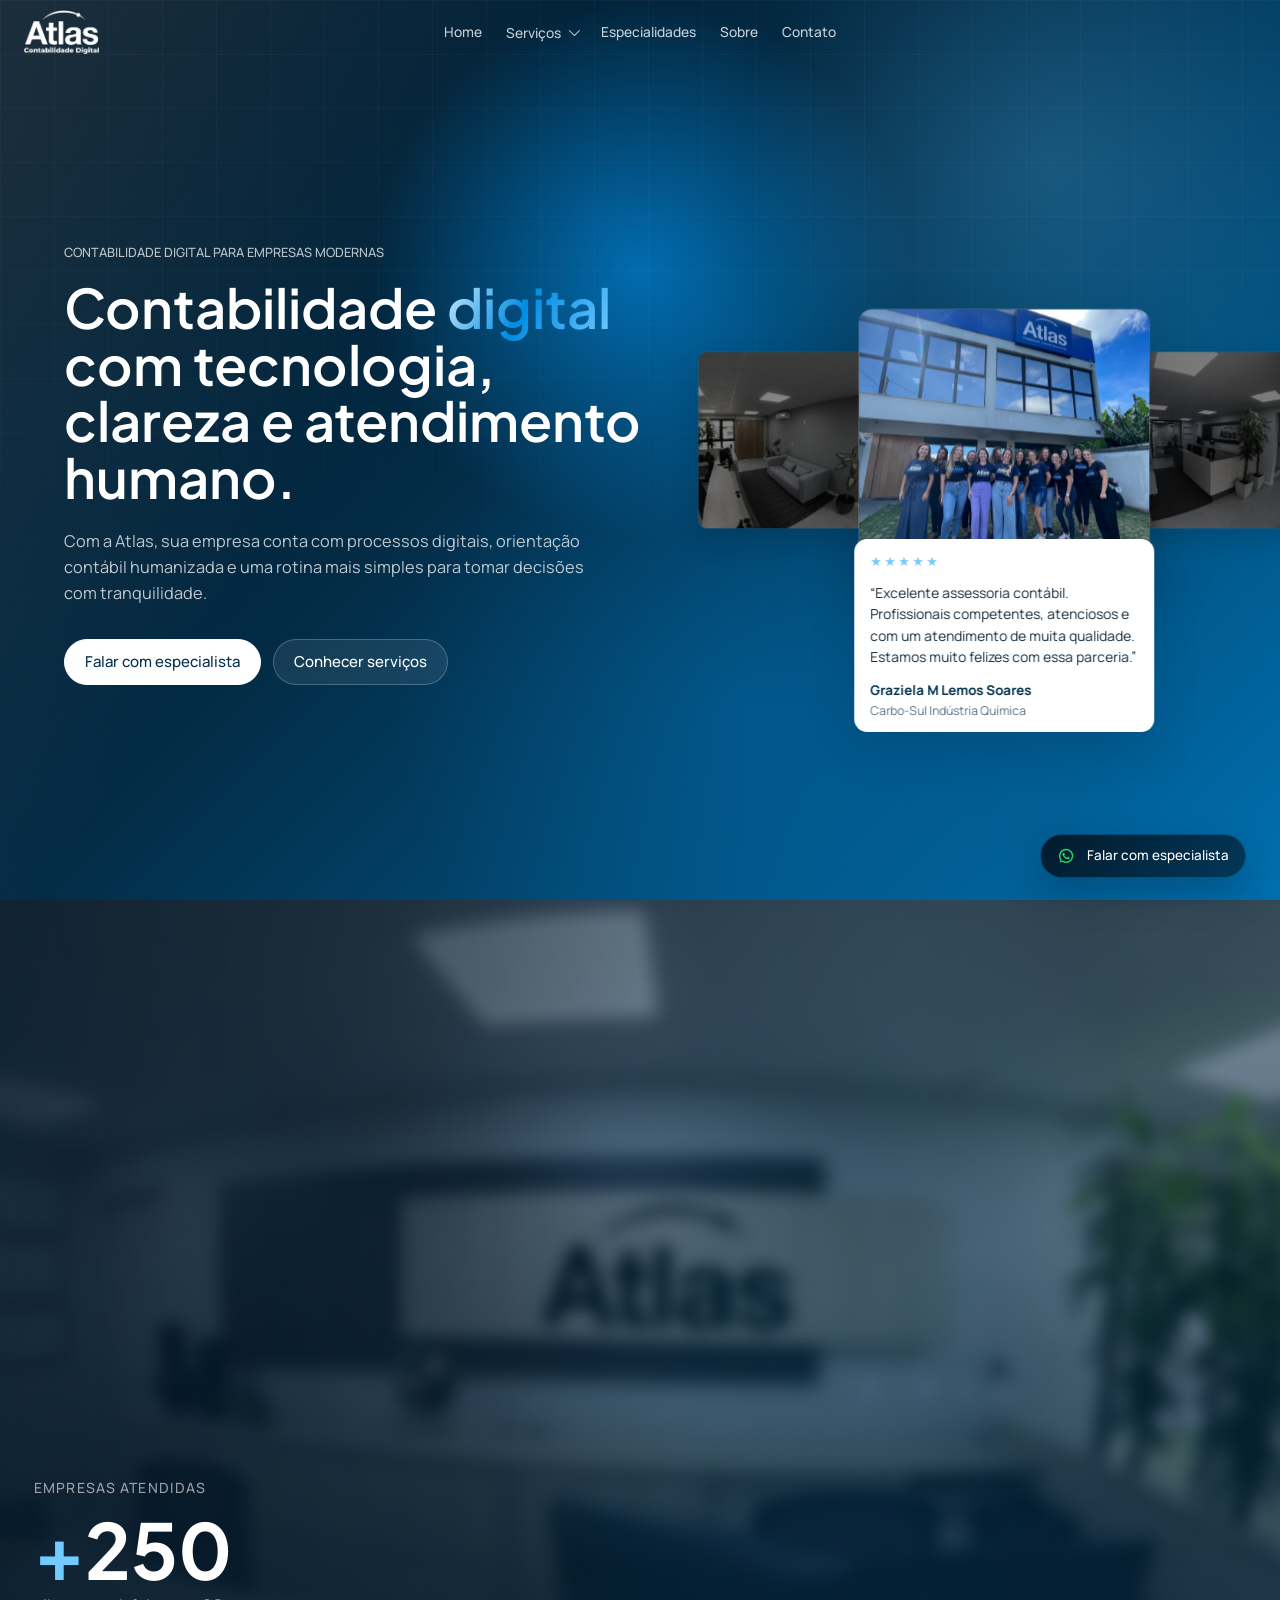
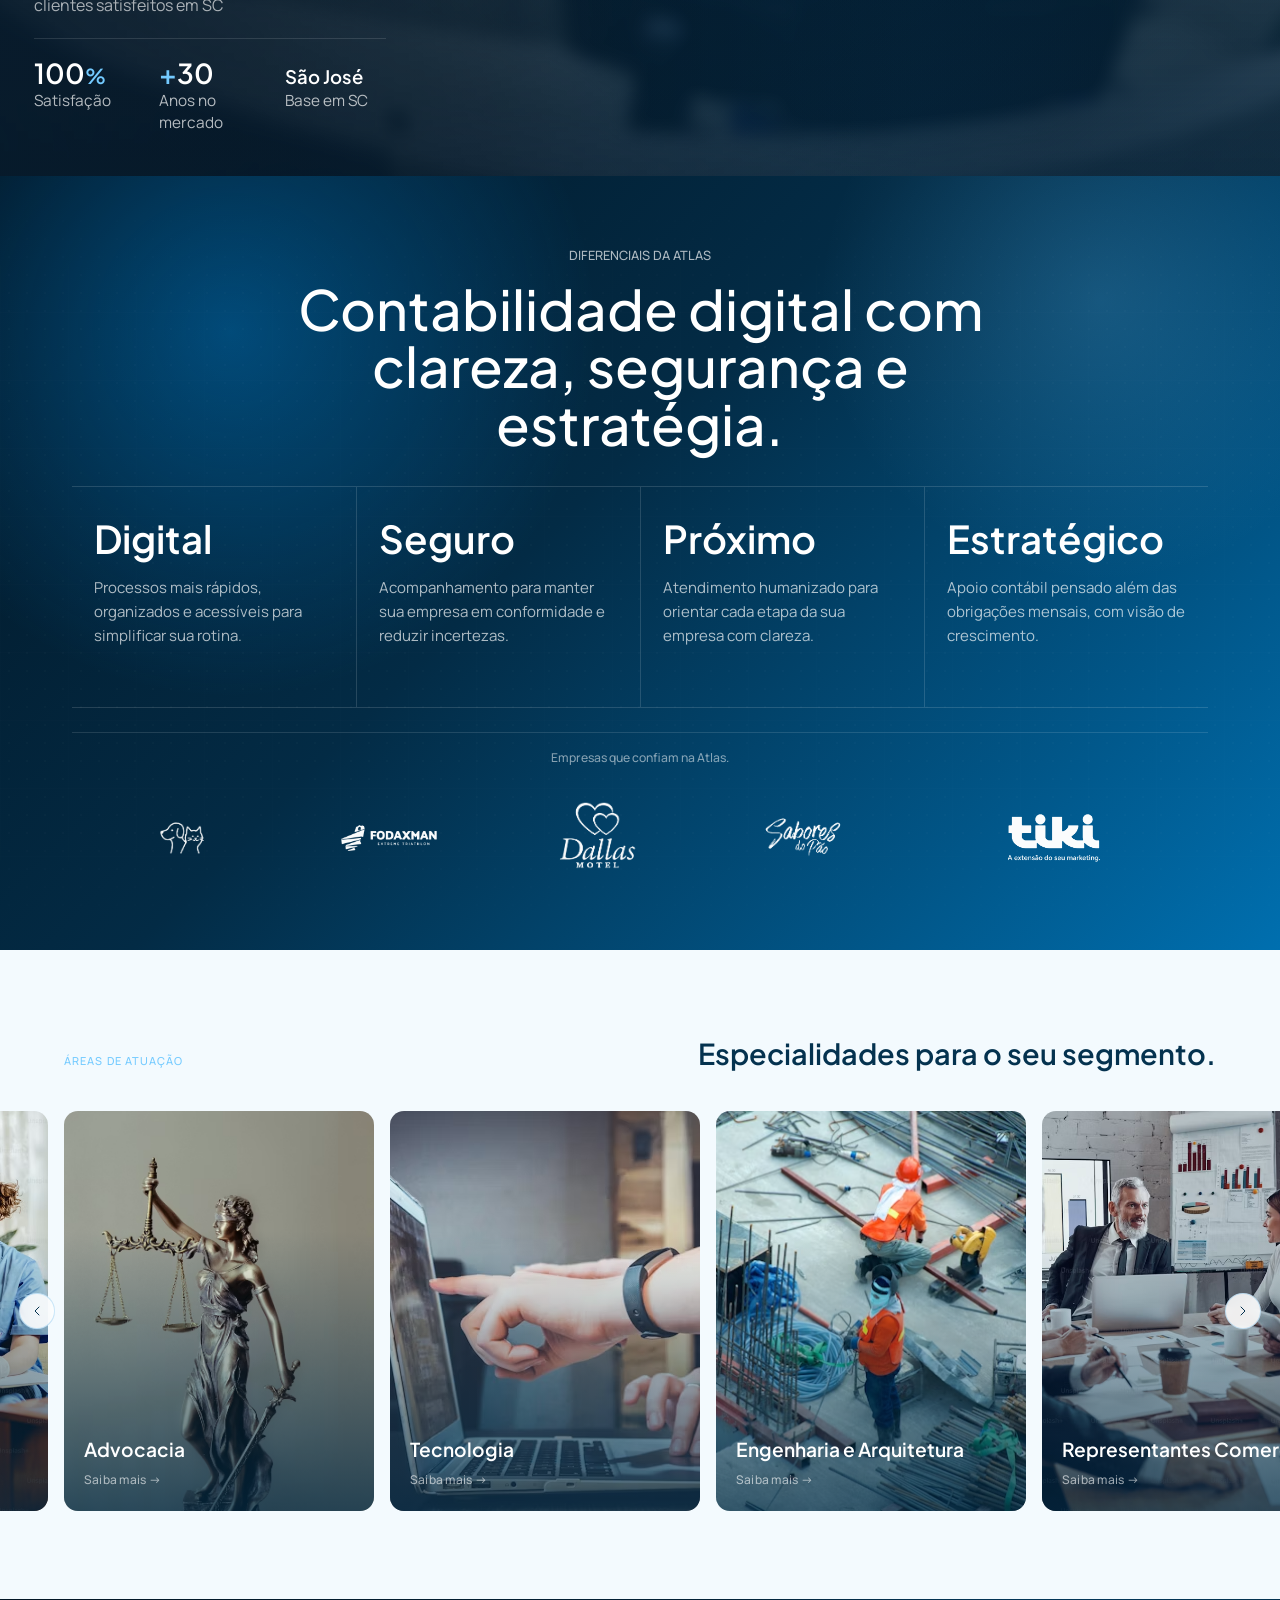
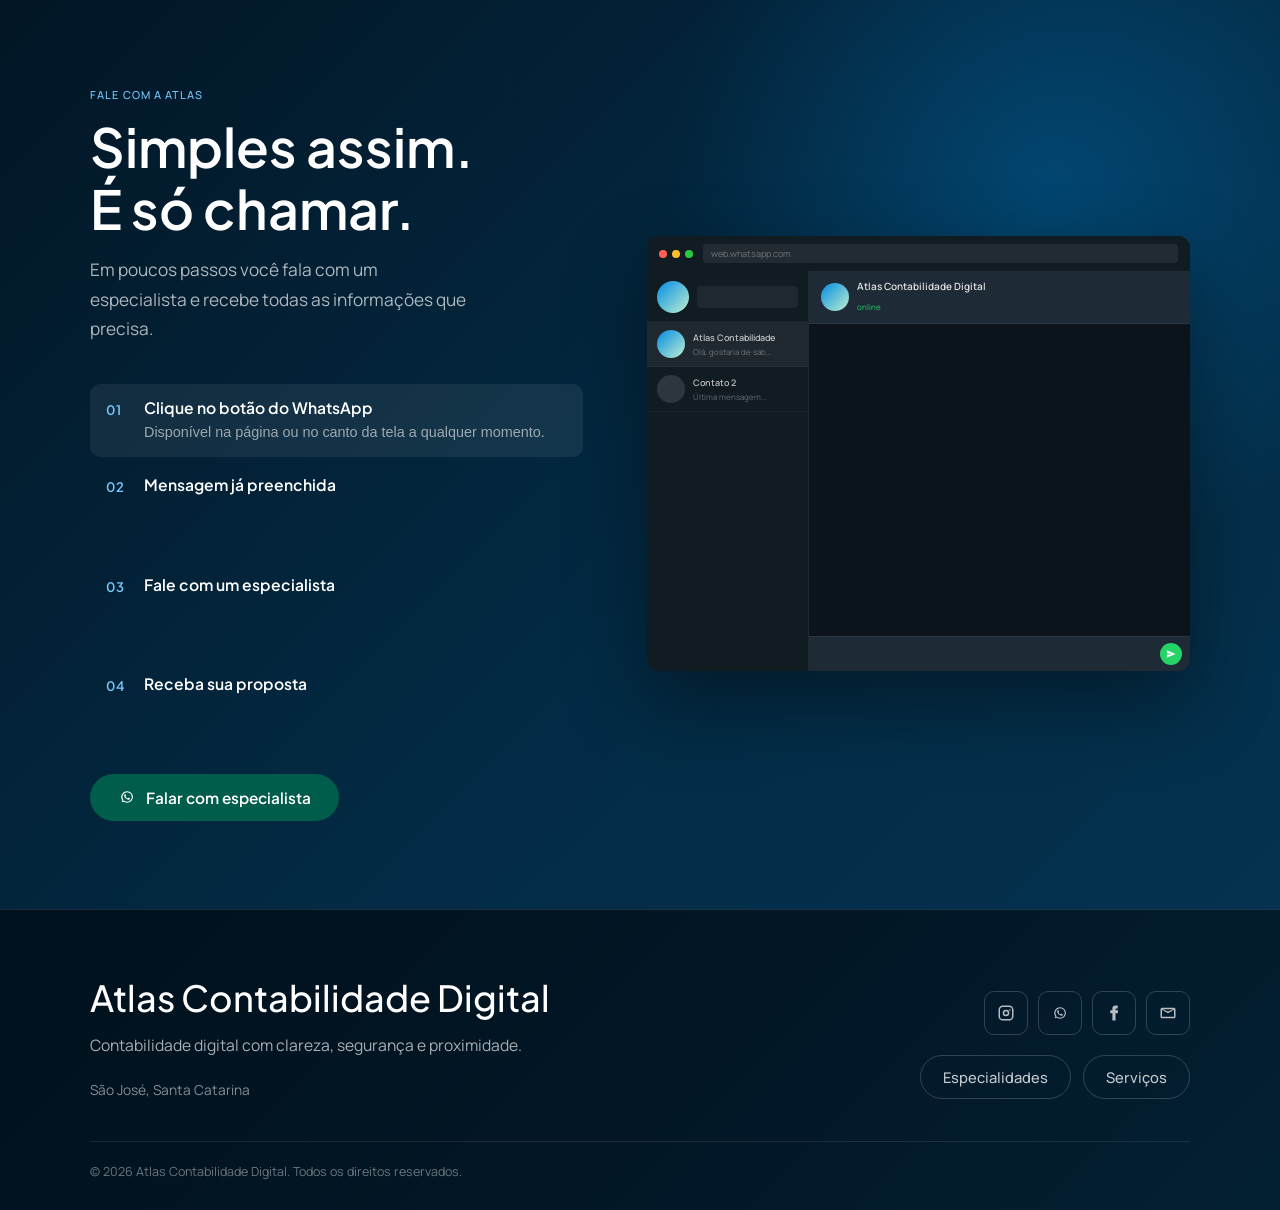
==== index.html @ 05ada803 "imagems de sessão institucional ajustadas de posição e acertando imagens de sessão especialidades" ====
<!DOCTYPE html>
<html lang="pt-BR">
<head>
  <meta charset="UTF-8">
  <meta name="viewport" content="width=device-width, initial-scale=1.0">
  <title>Atlas Contabilidade Digital</title>
  <link rel="preconnect" href="https://fonts.googleapis.com">
  <link rel="preconnect" href="https://fonts.gstatic.com" crossorigin>
  <link href="https://fonts.googleapis.com/css2?family=Manrope:wght@400;500&family=Plus+Jakarta+Sans:wght@500;600&display=swap" rel="stylesheet">
  <link rel="stylesheet" href="css/style.css">
</head>
<body class="is-loading">
  <div class="page-loader" aria-hidden="true">
    <img src="assets/logo/logo_atlas.png" alt="">
  </div>

  <header class="site-header">
    <a class="site-header__brand" href="index.html" aria-label="Atlas Contabilidade Digital - pagina inicial">
      <img src="assets/logo/logo_atlas.png" alt="Logo da Atlas Contabilidade Digital">
    </a>

    <button class="site-header__toggle" type="button" aria-label="Abrir menu" aria-expanded="false" aria-controls="main-navigation">
      <span></span>
      <span></span>
      <span></span>
    </button>

    <nav class="site-header__nav" id="main-navigation" aria-label="Menu principal">
      <a href="index.html">Home</a>

      <div class="site-header__dropdown">
        <button class="site-header__dropdown-button" type="button" aria-expanded="false" aria-controls="services-menu">
          Servi&ccedil;os
        </button>

        <div class="site-header__dropdown-menu" id="services-menu">
          <a href="servico-contabil-fiscal.html">Cont&aacute;bil e Fiscal</a>
          <a href="servico-gestao-pessoal.html">Gest&atilde;o Pessoal</a>
          <a href="servico-planejamento-tributario.html">Planejamento Tribut&aacute;rio</a>
          <a href="servico-abertura-empresa.html">Abertura de empresa</a>
          <a href="servico-migracao-contabilidade.html">Migra&ccedil;&atilde;o de contabilidade</a>
        </div>
      </div>

      <a href="#especialidades">Especialidades</a>
      <a href="sobre.html">Sobre</a>
      <a href="#contato">Contato</a>
    </nav>

    <div class="site-header__social">
      <a href="https://www.instagram.com/atlascontabilidade/" target="_blank" rel="noopener" aria-label="Instagram da Atlas">
        <svg viewBox="0 0 24 24" fill="none" stroke="currentColor" stroke-width="1.8" stroke-linecap="round" stroke-linejoin="round">
          <rect x="2" y="2" width="20" height="20" rx="5" ry="5"/>
          <circle cx="12" cy="12" r="4"/>
          <circle cx="17.5" cy="6.5" r="0.8" fill="currentColor" stroke="none"/>
        </svg>
      </a>
      <a href="https://www.facebook.com/contabilidadeatlas/?locale=pt_BR" target="_blank" rel="noopener" aria-label="Facebook da Atlas">
        <svg viewBox="0 0 24 24" fill="currentColor" aria-hidden="true">
          <path d="M14.1 8.2V6.9c0-.7.5-.9.9-.9h2.1V2.4L14.2 2c-3.2 0-4.9 1.9-4.9 5.3v.9H6.2v3.9h3.1V22h4.1v-9.9h3.3l.5-3.9h-3.8Z"/>
        </svg>
      </a>
      <a href="https://api.whatsapp.com/send/?phone=5548984040777&text&type=phone_number&app_absent=0" target="_blank" rel="noopener" aria-label="WhatsApp da Atlas">
        <svg viewBox="0 0 24 24" fill="currentColor">
          <path d="M12.04 4.2a7.72 7.72 0 0 0-6.55 11.8l.2.31-.72 2.66 2.72-.71.3.18a7.73 7.73 0 1 0 4.05-14.24Zm0 13.97a6.23 6.23 0 0 1-3.17-.86l-.44-.26-1.43.38.38-1.39-.29-.45a6.22 6.22 0 1 1 4.95 2.58Zm3.42-4.64c-.19-.1-1.1-.54-1.27-.6-.17-.07-.29-.1-.42.09-.12.19-.48.6-.59.72-.11.13-.22.14-.41.05-.19-.1-.8-.29-1.53-.93a5.7 5.7 0 0 1-1.06-1.32c-.11-.19-.01-.29.08-.39.08-.08.19-.22.28-.32.09-.11.12-.19.19-.32.06-.13.03-.24-.02-.34-.05-.09-.42-1-.57-1.38-.15-.36-.3-.31-.42-.32h-.35c-.13 0-.34.05-.51.24-.17.19-.67.65-.67 1.59s.69 1.84.78 1.97c.1.13 1.35 2.06 3.27 2.89.46.2.81.32 1.09.41.46.14.88.12 1.21.07.37-.05 1.1-.45 1.26-.88.15-.43.15-.8.11-.88-.05-.08-.17-.13-.36-.22Z"/>
        </svg>
      </a>
    </div>
  </header>

  <main>
    <section class="hero" aria-labelledby="hero-title">
      <div class="hero__background" aria-hidden="true"></div>

      <div class="hero__content">
        <p class="hero__eyebrow">Contabilidade digital para empresas modernas</p>

        <h1 class="hero__title" id="hero-title">
          Contabilidade   <span class="hero__title-highlight">digital</span> com tecnologia, clareza e atendimento humano.
        </h1>

        <p class="hero__text">
          Com a Atlas, sua empresa conta com processos digitais, orientação contábil humanizada e uma rotina mais simples para tomar decisões com tranquilidade.

        <div class="hero__actions" aria-label="Acoes principais">
          <a class="hero__button hero__button--primary" href="#contato">Falar com especialista</a>
          <a class="hero__button hero__button--secondary" href="servico-contabil-fiscal.html">Conhecer servi&ccedil;os</a>
        </div>
      </div>

      <div class="hero__media" aria-label="Avaliacoes de clientes">
        <div class="hero__carousel" data-hero-carousel>
          <div class="hero__slides">
            <img class="hero__slide is-active" src="assets/images/fachada/frente_atlas.JPG" alt="Ambiente corporativo moderno com mesas de trabalho">
            <img class="hero__slide" src="assets/images/recepcao/foto_fora.JPG" alt="Equipe em reuniao profissional analisando informacoes">
            <img class="hero__slide" src="assets/images/recepcao/foto_frente.JPG" alt="Profissionais conversando em ambiente de escritorio">
            <img class="hero__slide" src="assets/images/recepcao/foto_lado.JPG" alt="Equipe reunida em mesa de planejamento empresarial">
            <img class="hero__slide" src="assets/images/recepcao/foto_sofa.JPG" alt="Profissionais em conversa de consultoria no escritorio">
          </div>

          <article class="hero__review is-active" aria-live="polite">
            <div class="hero__review-rating" aria-label="Avaliacao cinco estrelas">★★★★★</div>
            <p>“Excelente assessoria contábil. Profissionais competentes, atenciosos e com um atendimento de muita qualidade. Estamos muito felizes com essa parceria.”</p>
            <strong>Graziela M Lemos Soares</strong>
            <span>Carbo-Sul Indústria Química</span>
          </article>

          <article class="hero__review" aria-live="polite">
            <div class="hero__review-rating" aria-label="Avaliacao cinco estrelas">★★★★★</div>
            <p>“É uma satisfação falar da Atlas. Uma equipe admirável, com excelente estrutura, atendimento profissional e um ambiente preparado para grandes negócios.”</p>
            <strong>Gustavo Silvino</strong>
            <span>Consultoria empresarial</span>
          </article>

          <article class="hero__review" aria-live="polite">
            <div class="hero__review-rating" aria-label="Avaliacao cinco estrelas">★★★★★</div>
            <p>“Trabalhamos alguns anos já com a Atlas, uma empresa muito competente, responsável, atendentes atenciosos e conhecedores do assunto.”</p>
            <strong>Fábio Jr. Bett</strong>
            <span>Neg&oacute;cio digital</span>
          </article>

          <article class="hero__review" aria-live="polite">
            <div class="hero__review-rating" aria-label="Avaliacao cinco estrelas">★★★★★</div>
            <p>“O ambiente o atendimento e o carinho com que sou recebida faz a diferença. O serviço oferecido de qualidade com precisão, competência e clareza faz da Atlas uma referência de mercado.”</p>
            <strong>Suzani de Faria</strong>
            <span>Com&eacute;rcio local</span>
          </article>

          <article class="hero__review" aria-live="polite">
            <div class="hero__review-rating" aria-label="Avaliacao cinco estrelas">★★★★★</div>
            <p>“Adoro a Atlas, trabalhamos com eles há alguns anos e só tenho elogios. Atenciosos, competentes e super digitalizados, chega de tanto papel!”</p>
            <strong>Marcia Hendges</strong>
            <span>Empresa em crescimento</span>
          </article>
        </div>
      </div>
    </section>

    <section class="institutional-section" id="sobre" aria-labelledby="institutional-title" data-institutional-slider>
      <div class="institutional-section__background" aria-hidden="true">
        <img class="institutional-section__slide is-active" src="assets/images/recepcao/foto_frente.JPG" alt="">
        <img class="institutional-section__slide" src="assets/images/equipe/daniel_setorpessoal.JPG" alt="">
        <img class="institutional-section__slide" src="assets/images/equipe/laura_victor_daniel.JPG" alt="">
        <img class="institutional-section__slide" src="assets/images/equipe/mariaemili_daniel.JPG" alt="">
      </div>
      <div class="institutional-section__overlay" aria-hidden="true"></div>

      <div class="institutional-section__layout">
        <div class="institutional-section__stats">
          <p class="institutional-section__stats-label">Empresas atendidas</p>
          <p class="institutional-section__stats-big"><span class="institutional-section__stat-accent">+</span>250</p>
          <p class="institutional-section__stats-sub">clientes satisfeitos em SC</p>
          <div class="institutional-section__stats-divider"></div>
          <div class="institutional-section__stats-row">
            <div class="institutional-section__stat-mini">
              <p class="institutional-section__stat-mini-num">100<span class="institutional-section__stat-accent-sm">%</span></p>
              <p class="institutional-section__stat-mini-desc">Satisfa&ccedil;&atilde;o</p>
            </div>
            <div class="institutional-section__stat-mini">
              <p class="institutional-section__stat-mini-num"><span class="institutional-section__stat-accent">+</span>30</p>
              <p class="institutional-section__stat-mini-desc">Anos no mercado</p>
            </div>
            <div class="institutional-section__stat-mini">
              <p class="institutional-section__stat-mini-num institutional-section__stat-mini-num--sm">S&atilde;o Jos&eacute;</p>
              <p class="institutional-section__stat-mini-desc">Base em SC</p>
            </div>
          </div>
        </div>

        <div class="institutional-section__content" aria-live="polite">
          <div class="institutional-section__text-slide is-active" data-institutional-text>
            <p>Contabilidade digital com vis&atilde;o estrat&eacute;gica.</p>
          </div>

          <div class="institutional-section__text-slide" data-institutional-text aria-hidden="true">
            <p>Tecnologia com atendimento humano.</p>
          </div>

          <div class="institutional-section__text-slide" data-institutional-text aria-hidden="true">
            <p>Orienta&ccedil;&atilde;o pr&oacute;xima em cada etapa.</p>
          </div>

          <div class="institutional-section__text-slide" data-institutional-text aria-hidden="true">
            <p>Clareza para sua empresa crescer.</p>
          </div>
        </div>
      </div>

      <div class="institutional-section__controls" aria-label="Controles das imagens institucionais">
        <span class="institutional-section__counter" aria-live="polite">
          <span data-institutional-current>01</span> / <span data-institutional-total>04</span>
        </span>

        <div class="institutional-section__arrows">
          <button class="institutional-section__control" type="button" aria-label="Imagem institucional anterior" data-institutional-prev>
            &larr;
          </button>

          <button class="institutional-section__control" type="button" aria-label="Pr&oacute;xima imagem institucional" data-institutional-next>
            &rarr;
          </button>
        </div>
      </div>
    </section>

    <section class="differentials-section" id="diferenciais" aria-labelledby="differentials-title">
      <div class="differentials-section__header">
        <p class="differentials-section__eyebrow">Diferenciais da Atlas</p>

        <h2 class="differentials-section__title" id="differentials-title">
          Contabilidade digital com clareza, segurança e estratégia.
        </h2>
      </div>

      <div class="differentials-section__grid">
        <article class="differential-card">
          <strong class="differential-card__word">Digital</strong>
          <p>Processos mais rápidos, organizados e acessíveis para simplificar sua rotina.</p>
        </article>

        <article class="differential-card">
          <strong class="differential-card__word">Seguro</strong>
          <p>Acompanhamento para manter sua empresa em conformidade e reduzir incertezas.</p>
        </article>

        <article class="differential-card">
          <strong class="differential-card__word">Próximo</strong>
          <p>Atendimento humanizado para orientar cada etapa da sua empresa com clareza.</p>
        </article>

        <article class="differential-card">
          <strong class="differential-card__word">Estratégico</strong>
          <p>Apoio contábil pensado além das obrigações mensais, com visão de crescimento.</p>
        </article>
      </div>

      <div class="differentials-marquee" aria-labelledby="differentials-marquee-title">
        <p class="differentials-marquee__title" id="differentials-marquee-title">
          Empresas que confiam na Atlas.
        </p>

        <div class="differentials-marquee__track" aria-label="Logos de empresas atendidas pela Atlas">
          <span class="differentials-marquee__group">
            <img src="assets/empresas/distrital_logo.png" alt="Logo da Distrital">
            <img src="assets/empresas/fodaxman_logo.png" alt="Logo da Fodaxman">
            <img src="assets/empresas/motel_dallas_logo.png" alt="Logo do Motel Dallas">
            <img src="assets/empresas/saboresdopao_logo.png" alt="Logo da Sabores do Pão">
            <img src="assets/empresas/tiki_web_logo.png" alt="Logo da Tiki Web">
          </span>

          <span class="differentials-marquee__group" aria-hidden="true">
            <img src="assets/empresas/distrital_logo.png" alt="">
            <img src="assets/empresas/fodaxman_logo.png" alt="">
            <img src="assets/empresas/motel_dallas_logo.png" alt="">
            <img src="assets/empresas/saboresdopao_logo.png" alt="">
            <img src="assets/empresas/tiki_web_logo.png" alt="">
          </span>
        </div>
      </div>
    </section>

    <section class="specialties-section" id="especialidades" aria-labelledby="specialties-title">
      <div class="specialties-section__header">
        <p class="specialties-section__eyebrow">Áreas de atuação</p>
        <h2 class="specialties-section__title" id="specialties-title">
          Especialidades para o seu segmento.
        </h2>
      </div>

      <div class="specialties-section__stage" aria-label="Carrossel de especialidades">
        <div class="specialties-section__track" data-specialties-track>

          <article class="specialty-card">
            <a class="specialty-card__anchor" href="especialidade-advocacia.html">
            <img class="specialty-card__image" src="assets/especialidades/advocacia/advocacia.png" alt="Advocacia">
            <div class="specialty-card__overlay"></div>
            <div class="specialty-card__body">
              <h3 class="specialty-card__name">Advocacia</h3>
              <span class="specialty-card__link" aria-hidden="true">Saiba mais →</span>
            </div>
            </a>
          </article>

          <article class="specialty-card">
            <a class="specialty-card__anchor" href="especialidade-tecnologia.html">
            <img class="specialty-card__image" src="assets/especialidades/tecnologia/tecnologia.png" alt="Tecnologia">
            <div class="specialty-card__overlay"></div>
            <div class="specialty-card__body">
              <h3 class="specialty-card__name">Tecnologia</h3>
              <span class="specialty-card__link" aria-hidden="true">Saiba mais →</span>
            </div>
            </a>
          </article>

          <article class="specialty-card">
            <a class="specialty-card__anchor" href="especialidade-engenharia-arquitetura.html">
            <img class="specialty-card__image" src="assets/especialidades/arquitetura/arquitetura.png" alt="Engenharia e Arquitetura">
            <div class="specialty-card__overlay"></div>
            <div class="specialty-card__body">
              <h3 class="specialty-card__name">Engenharia e Arquitetura</h3>
              <span class="specialty-card__link" aria-hidden="true">Saiba mais →</span>
            </div>
            </a>
          </article>

          <article class="specialty-card">
            <a class="specialty-card__anchor" href="especialidade-representantes-comerciais.html">
            <img class="specialty-card__image" src="assets/especialidades/representantes_comerciais/representantes_comerciais.png" alt="Representantes Comerciais">
            <div class="specialty-card__overlay"></div>
            <div class="specialty-card__body">
              <h3 class="specialty-card__name">Representantes Comerciais</h3>
              <span class="specialty-card__link" aria-hidden="true">Saiba mais →</span>
            </div>
            </a>
          </article>

          <article class="specialty-card">
            <a class="specialty-card__anchor" href="especialidade-corretor-imoveis.html">
            <img class="specialty-card__image" src="assets/especialidades/corretor_moveis/corretor-imoveis.png" alt="Corretor de imóveis">
            <div class="specialty-card__overlay"></div>
            <div class="specialty-card__body">
              <h3 class="specialty-card__name">Corretor de Imóveis</h3>
              <span class="specialty-card__link" aria-hidden="true">Saiba mais →</span>
            </div>
            </a>
          </article>

          <article class="specialty-card">
            <a class="specialty-card__anchor" href="especialidade-saude-bem-estar.html">
            <img class="specialty-card__image" src="assets/especialidades/saude/saude_bem-estar.png" alt="Saúde e bem-estar">
            <div class="specialty-card__overlay"></div>
            <div class="specialty-card__body">
              <h3 class="specialty-card__name">Saúde e Bem-estar</h3>
              <span class="specialty-card__link" aria-hidden="true">Saiba mais →</span>
            </div>
            </a>
          </article>

        </div>

        <div class="specialties-section__controls" aria-label="Controles do carrossel">
          <button class="specialties-section__arrow" type="button" aria-label="Especialidade anterior" data-specialties-prev>
            <svg viewBox="0 0 24 24" fill="none" stroke="currentColor" stroke-width="1.5" stroke-linecap="round" stroke-linejoin="round" aria-hidden="true">
              <path d="M15 18l-6-6 6-6"/>
            </svg>
          </button>
          <button class="specialties-section__arrow" type="button" aria-label="Próxima especialidade" data-specialties-next>
            <svg viewBox="0 0 24 24" fill="none" stroke="currentColor" stroke-width="1.5" stroke-linecap="round" stroke-linejoin="round" aria-hidden="true">
              <path d="M9 18l6-6-6-6"/>
            </svg>
          </button>
        </div>
      </div>
    </section>

    <section class="contact-section" id="contato" aria-labelledby="contact-title">
      <div class="contact-section__layout">

        <div class="contact-section__content">
          <p class="contact-section__eyebrow">Fale com a Atlas</p>
          <h2 class="contact-section__title" id="contact-title">
            Simples assim.<br>É só chamar.
          </h2>
          <p class="contact-section__description">
            Em poucos passos você fala com um especialista e recebe todas as informações que precisa.
          </p>

          <ol class="contact-steps" aria-label="Passos para entrar em contato">
            <li class="contact-step is-active" data-step="0">
              <button class="contact-step__button" type="button" aria-expanded="true">
                <span class="contact-step__number">01</span>
                <div class="contact-step__text">
                  <strong>Clique no botão do WhatsApp</strong>
                  <p>Disponível na página ou no canto da tela a qualquer momento.</p>
                </div>
              </button>
            </li>
            <li class="contact-step" data-step="1">
              <button class="contact-step__button" type="button" aria-expanded="false">
                <span class="contact-step__number">02</span>
                <div class="contact-step__text">
                  <strong>Mensagem já preenchida</strong>
                  <p>Você será direcionado ao WhatsApp com uma mensagem pronta para enviar.</p>
                </div>
              </button>
            </li>
            <li class="contact-step" data-step="2">
              <button class="contact-step__button" type="button" aria-expanded="false">
                <span class="contact-step__number">03</span>
                <div class="contact-step__text">
                  <strong>Fale com um especialista</strong>
                  <p>Nossa equipe responde rapidamente e orienta você sobre os próximos passos.</p>
                </div>
              </button>
            </li>
            <li class="contact-step" data-step="3">
              <button class="contact-step__button" type="button" aria-expanded="false">
                <span class="contact-step__number">04</span>
                <div class="contact-step__text">
                  <strong>Receba sua proposta</strong>
                  <p>Diagnóstico gratuito e proposta personalizada para o seu negócio.</p>
                </div>
              </button>
            </li>
          </ol>

          <a class="contact-section__cta" href="https://wa.me/5548999999999?text=Ol%C3%A1%2C%20gostaria%20de%20saber%20mais%20sobre%20os%20servi%C3%A7os%20da%20Atlas%20Contabilidade%20Digital." target="_blank" rel="noopener" aria-label="Falar com especialista no WhatsApp">
            <svg viewBox="0 0 24 24" fill="currentColor" aria-hidden="true">
              <path d="M12.04 4.2a7.72 7.72 0 0 0-6.55 11.8l.2.31-.72 2.66 2.72-.71.3.18a7.73 7.73 0 1 0 4.05-14.24Zm0 13.97a6.23 6.23 0 0 1-3.17-.86l-.44-.26-1.43.38.38-1.39-.29-.45a6.22 6.22 0 1 1 4.95 2.58Zm3.42-4.64c-.19-.1-1.1-.54-1.27-.6-.17-.07-.29-.1-.42.09-.12.19-.48.6-.59.72-.11.13-.22.14-.41.05-.19-.1-.8-.29-1.53-.93a5.7 5.7 0 0 1-1.06-1.32c-.11-.19-.01-.29.08-.39.08-.08.19-.22.28-.32.09-.11.12-.19.19-.32.06-.13.03-.24-.02-.34-.05-.09-.42-1-.57-1.38-.15-.36-.3-.31-.42-.32h-.35c-.13 0-.34.05-.51.24-.17.19-.67.65-.67 1.59s.69 1.84.78 1.97c.1.13 1.35 2.06 3.27 2.89.46.2.81.32 1.09.41.46.14.88.12 1.21.07.37-.05 1.1-.45 1.26-.88.15-.43.15-.8.11-.88-.05-.08-.17-.13-.36-.22Z"/>
            </svg>
            Falar com especialista
          </a>
        </div>

        <div class="contact-section__mockup" aria-hidden="true">

          <div class="contact-mockup contact-mockup--desktop" data-mockup-screen="desktop">
            <div class="contact-mockup__chrome">
              <div class="contact-mockup__chrome-dots">
                <span></span><span></span><span></span>
              </div>
              <div class="contact-mockup__chrome-bar">
                <span>web.whatsapp.com</span>
              </div>
            </div>
            <div class="contact-mockup__body">
              <div class="contact-mockup__sidebar">
                <div class="contact-mockup__sidebar-header">
                  <div class="contact-mockup__avatar contact-mockup__avatar--lg"></div>
                  <div class="contact-mockup__sidebar-search"></div>
                </div>
                <div class="contact-mockup__chat-item is-active">
                  <div class="contact-mockup__avatar"></div>
                  <div class="contact-mockup__chat-preview">
                    <span>Atlas Contabilidade</span>
                    <p>Olá, gostaria de saber mais...</p>
                  </div>
                </div>
                <div class="contact-mockup__chat-item">
                  <div class="contact-mockup__avatar contact-mockup__avatar--muted"></div>
                  <div class="contact-mockup__chat-preview">
                    <span>Contato 2</span>
                    <p>Última mensagem...</p>
                  </div>
                </div>
              </div>
              <div class="contact-mockup__conversation">
                <div class="contact-mockup__conv-header">
                  <div class="contact-mockup__avatar"></div>
                  <div>
                    <strong>Atlas Contabilidade Digital</strong>
                    <span>online</span>
                  </div>
                </div>
                <div class="contact-mockup__messages" data-mockup-messages>
                  <div class="contact-mockup__msg contact-mockup__msg--out" data-msg="0">
                    <p>Olá, gostaria de saber mais sobre os serviços da Atlas Contabilidade Digital.</p>
                    <span>14:32 ✓✓</span>
                  </div>
                  <div class="contact-mockup__msg contact-mockup__msg--in" data-msg="1">
                    <p>Olá! Fico feliz em ajudar  Pode me contar um pouco sobre a sua empresa?</p>
                    <span>14:33</span>
                  </div>
                  <div class="contact-mockup__msg contact-mockup__msg--out" data-msg="2">
                    <p>Tenho uma empresa de serviços e estou buscando uma contabilidade mais organizada.</p>
                    <span>14:34 ✓✓</span>
                  </div>
                  <div class="contact-mockup__msg contact-mockup__msg--in" data-msg="3">
                    <p>Perfeito! Vou preparar uma proposta personalizada para você. </p>
                    <span>14:35</span>
                  </div>
                </div>
                <div class="contact-mockup__input">
                  <span class="contact-mockup__input-text" data-mockup-input></span>
                  <button class="contact-mockup__send">
                    <svg viewBox="0 0 24 24" fill="currentColor"><path d="M2 21l21-9L2 3v7l15 2-15 2v7z"/></svg>
                  </button>
                </div>
              </div>
            </div>
          </div>

          <div class="contact-mockup contact-mockup--mobile" data-mockup-screen="mobile">
            <div class="contact-mockup__phone">
              <div class="contact-mockup__phone-notch"></div>
              <div class="contact-mockup__phone-screen">
                <div class="contact-mockup__conv-header contact-mockup__conv-header--mobile">
                  <div class="contact-mockup__avatar"></div>
                  <div>
                    <strong>Atlas Contabilidade Digital</strong>
                    <span>online</span>
                  </div>
                </div>
                <div class="contact-mockup__messages contact-mockup__messages--mobile" data-mockup-messages-mobile>
                  <div class="contact-mockup__msg contact-mockup__msg--out" data-msg-mobile="0">
                    <p>Olá, gostaria de saber mais sobre os serviços da Atlas.</p>
                    <span>14:32 ✓✓</span>
                  </div>
                  <div class="contact-mockup__msg contact-mockup__msg--in" data-msg-mobile="1">
                    <p>Olá! Fico feliz em ajudar </p>
                    <span>14:33</span>
                  </div>
                  <div class="contact-mockup__msg contact-mockup__msg--out" data-msg-mobile="2">
                    <p>Tenho uma empresa e busco contabilidade organizada.</p>
                    <span>14:34 ✓✓</span>
                  </div>
                  <div class="contact-mockup__msg contact-mockup__msg--in" data-msg-mobile="3">
                    <p>Vou preparar uma proposta para você! </p>
                    <span>14:35</span>
                  </div>
                </div>
                <div class="contact-mockup__input contact-mockup__input--mobile">
                  <span class="contact-mockup__input-text" data-mockup-input-mobile></span>
                  <button class="contact-mockup__send">
                    <svg viewBox="0 0 24 24" fill="currentColor"><path d="M2 21l21-9L2 3v7l15 2-15 2v7z"/></svg>
                  </button>
                </div>
              </div>
            </div>
          </div>

        </div>
      </div>
    </section>

    <footer class="site-footer" aria-labelledby="footer-title">
      <div class="site-footer__inner">
        <div class="site-footer__brand">
          <h2 class="site-footer__title" id="footer-title">Atlas Contabilidade Digital</h2>
          <p class="site-footer__text">Contabilidade digital com clareza, seguran&ccedil;a e proximidade.</p>
          <p class="site-footer__location">S&atilde;o Jos&eacute;, Santa Catarina</p>
        </div>

        <div class="site-footer__actions">
          <div class="site-footer__social" aria-label="Redes sociais da Atlas">
            <a class="site-footer__social-link" href="https://www.instagram.com/atlascontabilidade/" target="_blank" rel="noopener" aria-label="Instagram da Atlas">
              <svg viewBox="0 0 24 24" fill="currentColor" aria-hidden="true">
                <path d="M7.8 2h8.4A5.8 5.8 0 0 1 22 7.8v8.4a5.8 5.8 0 0 1-5.8 5.8H7.8A5.8 5.8 0 0 1 2 16.2V7.8A5.8 5.8 0 0 1 7.8 2Zm0 2A3.8 3.8 0 0 0 4 7.8v8.4A3.8 3.8 0 0 0 7.8 20h8.4a3.8 3.8 0 0 0 3.8-3.8V7.8A3.8 3.8 0 0 0 16.2 4H7.8Zm4.2 3.6a4.4 4.4 0 1 1 0 8.8 4.4 4.4 0 0 1 0-8.8Zm0 2a2.4 2.4 0 1 0 0 4.8 2.4 2.4 0 0 0 0-4.8Zm5-2.55a1.05 1.05 0 1 1 0 2.1 1.05 1.05 0 0 1 0-2.1Z"/>
              </svg>
            </a>
            <a class="site-footer__social-link" href="https://api.whatsapp.com/send/?phone=5548984040777&text&type=phone_number&app_absent=0" target="_blank" rel="noopener" aria-label="WhatsApp da Atlas">
              <svg viewBox="0 0 24 24" fill="currentColor" aria-hidden="true">
                <path d="M12.04 4.2a7.72 7.72 0 0 0-6.55 11.8l.2.31-.72 2.66 2.72-.71.3.18a7.73 7.73 0 1 0 4.05-14.24Zm0 13.97a6.23 6.23 0 0 1-3.17-.86l-.44-.26-1.43.38.38-1.39-.29-.45a6.22 6.22 0 1 1 4.95 2.58Zm3.42-4.64c-.19-.1-1.1-.54-1.27-.6-.17-.07-.29-.1-.42.09-.12.19-.48.6-.59.72-.11.13-.22.14-.41.05-.19-.1-.8-.29-1.53-.93a5.7 5.7 0 0 1-1.06-1.32c-.11-.19-.01-.29.08-.39.08-.08.19-.22.28-.32.09-.11.12-.19.19-.32.06-.13.03-.24-.02-.34-.05-.09-.42-1-.57-1.38-.15-.36-.3-.31-.42-.32h-.35c-.13 0-.34.05-.51.24-.17.19-.67.65-.67 1.59s.69 1.84.78 1.97c.1.13 1.35 2.06 3.27 2.89.46.2.81.32 1.09.41.46.14.88.12 1.21.07.37-.05 1.1-.45 1.26-.88.15-.43.15-.8.11-.88-.05-.08-.17-.13-.36-.22Z"/>
              </svg>
            </a>
            <a class="site-footer__social-link" href="https://www.facebook.com/contabilidadeatlas/?locale=pt_BR" target="_blank" rel="noopener" aria-label="Facebook da Atlas">
              <svg viewBox="0 0 24 24" fill="currentColor" aria-hidden="true">
                <path d="M14 8.4V6.8c0-.72.48-.9.82-.9H17V2.1L14 2c-3.34 0-4.1 2.5-4.1 4.1v2.3H7v3.9h2.9V22H14v-9.7h3.1l.42-3.9H14Z"/>
              </svg>
            </a>
            <a class="site-footer__social-link" href="mailto:contato@atlascontabilidade.com.br" target="_blank" rel="noopener" aria-label="Enviar e-mail para a Atlas">
              <svg viewBox="0 0 24 24" fill="currentColor" aria-hidden="true">
                <path d="M4 5h16a2 2 0 0 1 2 2v10a2 2 0 0 1-2 2H4a2 2 0 0 1-2-2V7a2 2 0 0 1 2-2Zm8 7.3L4 7.8V17h16V7.8l-8 4.5Zm0-2.3L19.2 7H4.8L12 10Z"/>
              </svg>
            </a>
          </div>

          <div class="site-footer__actions-links">
            <a class="site-footer__button" href="#especialidades">Especialidades</a>
            <a class="site-footer__button" href="servico-contabil-fiscal.html">Servi&ccedil;os</a>
          </div>
        </div>
      </div>

      <p class="site-footer__bottom">&copy; 2026 Atlas Contabilidade Digital. Todos os direitos reservados.</p>
    </footer>
  </main>

  <a class="whatsapp-floating" href="https://api.whatsapp.com/send/?phone=5548984040777&text&type=phone_number&app_absent=0" target="_blank" rel="noopener" aria-label="Falar com a Atlas pelo WhatsApp">
    <span class="whatsapp-floating__icon" aria-hidden="true">
      <svg viewBox="0 0 24 24" focusable="false">
        <path d="M12.04 4.2a7.72 7.72 0 0 0-6.55 11.8l.2.31-.72 2.66 2.72-.71.3.18a7.73 7.73 0 1 0 4.05-14.24Zm0 13.97a6.23 6.23 0 0 1-3.17-.86l-.44-.26-1.43.38.38-1.39-.29-.45a6.22 6.22 0 1 1 4.95 2.58Zm3.42-4.64c-.19-.1-1.1-.54-1.27-.6-.17-.07-.29-.1-.42.09-.12.19-.48.6-.59.72-.11.13-.22.14-.41.05-.19-.1-.8-.29-1.53-.93a5.7 5.7 0 0 1-1.06-1.32c-.11-.19-.01-.29.08-.39.08-.08.19-.22.28-.32.09-.11.12-.19.19-.32.06-.13.03-.24-.02-.34-.05-.09-.42-1-.57-1.38-.15-.36-.3-.31-.42-.32h-.35c-.13 0-.34.05-.51.24-.17.19-.67.65-.67 1.59s.69 1.84.78 1.97c.1.13 1.35 2.06 3.27 2.89.46.2.81.32 1.09.41.46.14.88.12 1.21.07.37-.05 1.1-.45 1.26-.88.15-.43.15-.8.11-.88-.05-.08-.17-.13-.36-.22Z" />
      </svg>
    </span>
    <span>Falar com especialista</span>
  </a>

  <script src="js/script.js"></script>
</body>
</html>
---- css/style.css ----
:root {
  --color-brand: #008CE3;
  --color-brand-light: #73CAFF;
  --color-brand-soft: #D8F1FF;
  --color-brand-dark: #006FAF;
  --color-brand-deep: #032B45;
  --color-primary: #04324F;
  --color-secondary: #008CE3;
  --color-secondary-strong: #006FAF;
  --color-secondary-soft: #73CAFF;
  --color-accent: #73CAFF;
  --color-whatsapp: #25D366;
  --color-whatsapp-dark: #005C4B;
  --color-whatsapp-hover: #1EBE5A;
  --color-background: #F3FAFE;
  --color-surface: #FFFFFF;
  --color-text: #142838;
  --color-muted: #5B7082;
  --color-border: #D1E4EF;
  --font-heading: "Plus Jakarta Sans", Arial, sans-serif;
  --font-body: "Manrope", Arial, sans-serif;
}

* {
  box-sizing: border-box;
}

html {
  scroll-behavior: smooth;
  overflow-x: clip;
}

body {
  margin: 0;
  font-family: var(--font-body);
  font-weight: 400;
  color: var(--color-text);
  background-color: var(--color-background);
  overflow-x: clip;
}

body.is-loading {
  overflow: hidden;
}

a {
  color: inherit;
  text-decoration: none;
}

a:focus-visible,
button:focus-visible {
  outline: 3px solid var(--color-accent);
  outline-offset: 4px;
}

@keyframes fadeSlideDown {
  from {
    opacity: 0;
    transform: translateY(-14px);
  }

  to {
    opacity: 1;
    transform: translateY(0);
  }
}

@keyframes fadeSlideUp {
  from {
    opacity: 0;
    transform: translateY(16px);
  }

  to {
    opacity: 1;
    transform: translateY(0);
  }
}

@keyframes heroMediaReveal {
  from {
    opacity: 0;
    transform: translateY(20px) scale(0.98);
  }

  to {
    opacity: 1;
    transform: translateY(0) scale(1);
  }
}

@keyframes heroSlideEnter {
  0% {
    opacity: 1;
    filter: saturate(0.4) brightness(0.52) blur(0.5px);
    transform: translate3d(calc(-50% + 92%), -50%, -60px) scale(0.72);
    animation-timing-function: cubic-bezier(0.4, 0, 0.6, 1);
  }

  28% {
    opacity: 1;
    filter: saturate(0.5) brightness(0.63) blur(0.1px);
    transform: translate3d(calc(-50% + 90%), -50%, 5px) scale(0.88);
    animation-timing-function: cubic-bezier(0.25, 0.46, 0.35, 1);
  }

  100% {
    opacity: 1;
    filter: saturate(1) brightness(1) blur(0px);
    transform: translate3d(-50%, -50%, 0px) scale(1);
  }
}

@keyframes heroSlideShrink {
  0% {
    opacity: 1;
    filter: saturate(1) brightness(1) blur(0px);
    transform: translate3d(-50%, -50%, 0px) scale(1);
  }

  100% {
    opacity: 1;
    filter: saturate(1) brightness(1) blur(0px);
    transform: translate3d(-50%, -50%, -30px) scale(0.8);
  }
}

@keyframes heroNextSlideReveal {
  from {
    opacity: 1;
    filter: saturate(0.35) brightness(0.48) blur(0.5px);
    transform: translate3d(calc(-50% + var(--hero-side-entry-offset, 160%)), -50%, -60px) scale(0.64);
  }

  to {
    opacity: 1;
    filter: saturate(0.35) brightness(0.48) blur(0.5px);
    transform: translate3d(calc(-50% + var(--hero-side-offset, 92%)), -50%, -60px) scale(0.72);
  }
}

@keyframes heroSlidePushLeft {
  0% {
    opacity: 1;
    filter: saturate(1) brightness(1) blur(0px);
    transform: translate3d(-50%, -50%, -30px) scale(0.8);
  }

  100% {
    opacity: 1;
    filter: saturate(0.4) brightness(0.52) blur(0.5px);
    transform: translate3d(calc(-50% - var(--hero-side-offset, 92%)), -50%, -60px) scale(0.72);
  }
}

@keyframes heroSlideEject {
  0% {
    opacity: 1;
    filter: saturate(0.4) brightness(0.52) blur(0.5px);
    transform: translate3d(calc(-50% - var(--hero-side-offset, 92%)), -50%, -60px) scale(0.72);
  }

  100% {
    opacity: 0;
    filter: saturate(0.05) brightness(0.15) blur(2px);
    transform: translate3d(calc(-50% - 140%), -50%, -60px) scale(0.52);
  }
}

@keyframes reviewSoftReveal {
  0% {
    opacity: 0;
    filter: saturate(0.9);
    transform: translate3d(-50%, 8px, 0) scaleX(0.96) scaleY(0.08);
  }

  100% {
    opacity: 1;
    filter: saturate(1);
    transform: translate3d(-50%, 0, 0) scaleX(1) scaleY(1);
  }
}

@keyframes reviewSoftRevealMobile {
  0% {
    opacity: 0;
    filter: saturate(0.9);
    transform: translate3d(0, 8px, 0) scaleX(0.96) scaleY(0.08);
  }

  100% {
    opacity: 1;
    filter: saturate(1);
    transform: translate3d(0, 0, 0) scaleX(1) scaleY(1);
  }
}

@keyframes reviewSoftHide {
  0% {
    opacity: 1;
    filter: saturate(1);
    transform: translate3d(-50%, 0, 0) scaleX(1) scaleY(1);
  }

  45% {
    opacity: 1;
    filter: saturate(1);
    transform: translate3d(-50%, -10px, 50px) scaleX(1.02) scaleY(1.02);
  }

  100% {
    opacity: 0;
    filter: saturate(0.9);
    transform: translate3d(-50%, -14px, 50px) scaleX(0.96) scaleY(0.06);
  }
}

@keyframes reviewSoftHideMobile {
  0% {
    opacity: 1;
    filter: saturate(1);
    transform: translate3d(0, 0, 0) scaleX(1) scaleY(1);
  }

  45% {
    opacity: 1;
    filter: saturate(1);
    transform: translate3d(0, -10px, 50px) scaleX(1.02) scaleY(1.02);
  }

  100% {
    opacity: 0;
    filter: saturate(0.9);
    transform: translate3d(0, -14px, 50px) scaleX(0.96) scaleY(0.06);
  }
}

@keyframes institutionalTextReveal {
  from {
    opacity: 0;
    transform: translateY(22px);
  }

  to {
    opacity: 1;
    transform: translateY(0);
  }
}

@keyframes institutionalPanelReveal {
  from {
    opacity: 0;
    transform: translateY(22px);
  }

  to {
    opacity: 1;
    transform: translateY(0);
  }
}

@keyframes institutionalControlsReveal {
  from {
    opacity: 0;
    transform: translate(-50%, 22px);
  }

  to {
    opacity: 1;
    transform: translate(-50%, 0);
  }
}

@keyframes institutionalLineReveal {
  from {
    opacity: 0;
    transform: scaleY(0);
  }

  to {
    opacity: 1;
    transform: scaleY(1);
  }
}

@keyframes institutionalSlideReveal {
  from {
    filter: blur(5px) saturate(0.96) contrast(1.04);
    transform: scale(1.04);
  }

  to {
    filter: blur(0) saturate(0.96) contrast(1.04);
    transform: scale(1);
  }
}

@keyframes institutionalSlideLeave {
  from {
    opacity: 1;
    filter: blur(0) saturate(0.96) contrast(1.04);
    transform: scale(1);
  }

  to {
    opacity: 0;
    filter: blur(5px) saturate(0.96) contrast(1.04);
    transform: scale(1.025);
  }
}

@keyframes institutionalBackgroundReveal {
  from {
    filter: blur(8px) saturate(0.96) contrast(1.04);
    transform: scale(1.65);
  }

  to {
    filter: blur(0) saturate(0.96) contrast(1.04);
    transform: scale(1.08);
  }
}

@keyframes marqueeSlide {
  from {
    transform: translateX(0);
  }

  to {
    transform: translateX(-50%);
  }
}

@keyframes specialtyHeaderReveal {
  from {
    opacity: 0;
    transform: translateY(18px);
  }

  to {
    opacity: 1;
    transform: translateY(0);
  }
}

@keyframes specialtyStageReveal {
  from {
    opacity: 0;
    transform: translateY(26px) scale(0.985);
  }

  to {
    opacity: 1;
    transform: translateY(0) scale(1);
  }
}

@keyframes specialtyCardReveal {
  from {
    opacity: 0;
    filter: saturate(0.82) blur(3px);
    transform: translateY(26px) scale(0.96);
  }

  to {
    opacity: 1;
    filter: saturate(1) blur(0);
    transform: translateY(0) scale(1);
  }
}

@keyframes innerHeroImageReveal {
  from {
    opacity: 0.42;
    filter: blur(7px) saturate(0.72) contrast(1.04);
    transform: scale(1.1);
  }

  to {
    opacity: 0.64;
    filter: blur(0) saturate(0.9) contrast(1.08);
    transform: scale(1.02);
  }
}

@keyframes innerHeroImageRevealMobile {
  from {
    opacity: 0.2;
    filter: blur(4px) saturate(0.72) contrast(1.02);
    transform: scale(1.06);
  }

  to {
    opacity: 0.34;
    filter: blur(0) saturate(0.82) contrast(1.08);
    transform: scale(1);
  }
}

@keyframes innerHeroTextReveal {
  from {
    opacity: 0;
    transform: translateY(22px);
  }

  to {
    opacity: 1;
    transform: translateY(0);
  }
}

@keyframes innerHeroLineReveal {
  from {
    opacity: 0;
    transform: scaleX(0);
  }

  to {
    opacity: 1;
    transform: scaleX(1);
  }
}

@keyframes specialtyTitleCursorBlink {
  0%,
  100% {
    opacity: 1;
  }

  50% {
    opacity: 0.22;
  }
}

@keyframes technologyScrollDot {
  0%,
  100% {
    opacity: 0.35;
    transform: translateY(0);
  }

  50% {
    opacity: 1;
    transform: translateY(12px);
  }
}

@keyframes technologyTimelinePulse {
  0%,
  100% {
    opacity: 0.72;
    box-shadow: 0 0 0 0 rgba(115, 202, 255, 0.24);
  }

  50% {
    opacity: 1;
    box-shadow: 0 0 0 8px rgba(115, 202, 255, 0.08);
  }
}

@keyframes innerContentReveal {
  from {
    opacity: 0;
    transform: translateY(28px);
  }

  to {
    opacity: 1;
    transform: translateY(0);
  }
}

@keyframes editorialMediaReveal {
  from {
    opacity: 0;
    filter: blur(4px) saturate(0.88);
    transform: translateY(28px) scale(0.985);
  }

  to {
    opacity: 1;
    filter: blur(0) saturate(1);
    transform: translateY(0) scale(1);
  }
}

@keyframes timelineItemReveal {
  from {
    opacity: 0;
    transform: translateY(18px);
  }

  to {
    opacity: 1;
    transform: translateY(0);
  }
}

@keyframes pageLeaveLogoReveal {
  from {
    opacity: 0;
    filter: blur(4px) drop-shadow(0 18px 34px rgba(0, 0, 0, 0.24));
    transform: translateY(10px) scale(0.96);
  }

  to {
    opacity: 1;
    filter: blur(0) drop-shadow(0 18px 34px rgba(0, 0, 0, 0.24));
    transform: translateY(0) scale(1);
  }
}

.page-loader {
  position: fixed;
  inset: 0;
  z-index: 100;
  display: grid;
  place-items: center;
  background:
    radial-gradient(circle at 50% 42%, rgba(0, 140, 227, 0.46), transparent 28%),
    linear-gradient(135deg, #021625 0%, var(--color-brand-deep) 48%, var(--color-brand-dark) 100%);
  opacity: 1;
  visibility: visible;
  transition: opacity 0.45s ease, visibility 0.45s ease;
}

.page-loader img {
  width: min(220px, 52vw);
  height: auto;
  filter: drop-shadow(0 18px 34px rgba(0, 0, 0, 0.24));
  animation: none;
}

body.is-loaded .page-loader {
  opacity: 0;
  visibility: hidden;
  pointer-events: none;
}

body.is-page-leaving {
  overflow: hidden;
}

body.is-page-leaving .page-loader {
  opacity: 1;
  visibility: visible;
  pointer-events: auto;
}

body.is-page-leaving .page-loader img {
  animation: pageLeaveLogoReveal 0.52s cubic-bezier(0.22, 1, 0.36, 1) both;
}

@media (prefers-reduced-motion: reduce) {
  body.is-page-leaving .page-loader img {
    animation: none;
  }
}

.site-header {
  position: fixed;
  top: 0;
  left: 0;
  right: 0;
  z-index: 10;
  display: flex;
  align-items: center;
  justify-content: space-between;
  gap: 14px;
  min-height: 64px;
  padding: 8px 18px;
  background-color: transparent;
  border-bottom: 1px solid transparent;
}

.site-header.is-scrolled {
  background: linear-gradient(90deg, rgba(2, 22, 37, 0.9) 0%, rgba(3, 43, 69, 0.82) 52%, rgba(0, 111, 175, 0.52) 100%);
  backdrop-filter: blur(18px);
  border-color: rgba(255, 255, 255, 0.1);
  box-shadow: none;
}

.site-header.is-institutional {
  background: linear-gradient(90deg, rgba(2, 22, 37, 0.9) 0%, rgba(3, 43, 69, 0.82) 52%, rgba(0, 111, 175, 0.52) 100%);
  backdrop-filter: blur(18px);
  border-color: rgba(255, 255, 255, 0.1);
  box-shadow: none;
}

.site-header.is-differentials {
  background: linear-gradient(90deg, rgba(2, 22, 37, 0.9) 0%, rgba(3, 43, 69, 0.82) 52%, rgba(0, 111, 175, 0.52) 100%);
  backdrop-filter: blur(18px);
  border-color: rgba(255, 255, 255, 0.1);
  box-shadow: none;
}

.site-header__brand {
  display: inline-flex;
  align-items: center;
  justify-self: start;
  width: fit-content;
  line-height: 0;
}

.site-header__brand:hover {
  opacity: 0.86;
  transform: translateY(-1px);
}

.site-header__brand img {
  display: block;
  width: auto;
  height: 42px;
  filter: brightness(0) invert(1);
}

.site-header__toggle {
  display: inline-flex;
  flex-direction: column;
  justify-content: center;
  gap: 5px;
  width: 42px;
  height: 42px;
  padding: 0;
  background: transparent;
  border: 1px solid rgba(255, 255, 255, 0.28);
  border-radius: 8px;
  cursor: pointer;
}

.site-header__toggle span {
  display: block;
  width: 21px;
  height: 2px;
  margin: 0 auto;
  background-color: var(--color-surface);
  border-radius: 999px;
}

.site-header.is-scrolled .site-header__toggle {
  border-color: rgba(255, 255, 255, 0.28);
}

.site-header.is-scrolled .site-header__toggle span {
  background-color: var(--color-surface);
}

.site-header__nav {
  position: absolute;
  top: 100%;
  left: 0;
  right: 0;
  display: none;
  flex-direction: column;
  gap: 4px;
  padding: 16px 20px 20px;
  background-color: var(--color-surface);
  border-bottom: 1px solid var(--color-border);
}

.site-header__nav.is-open {
  display: flex;
}

.site-header.is-scrolled .site-header__nav.is-open {
  background-color: rgba(3, 43, 69, 0.96);
  border-color: rgba(255, 255, 255, 0.12);
}

.site-header__nav a,
.site-header__dropdown-button {
  position: relative;
  display: inline-flex;
  align-items: center;
  padding: 10px 0;
  color: var(--color-muted);
  font-family: inherit;
  font-size: 1rem;
  font-weight: 500;
  letter-spacing: 0;
  background: transparent;
  border: 0;
  cursor: pointer;
  transition: color 0.2s ease, transform 0.2s ease;
}

.site-header__dropdown {
  position: relative;
}

.site-header__dropdown-button::after {
  content: "";
  width: 7px;
  height: 7px;
  margin-left: 8px;
  border-right: 1.5px solid currentColor;
  border-bottom: 1.5px solid currentColor;
  transform: rotate(45deg) translateY(-2px);
  transition: transform 0.2s ease;
}

.site-header__dropdown.is-open .site-header__dropdown-button::after {
  transform: rotate(225deg) translate(-2px, -1px);
}

.site-header__nav > a::after,
.site-header__dropdown-button::before {
  content: "";
  position: absolute;
  left: 0;
  bottom: 4px;
  width: 100%;
  height: 2px;
  background-color: var(--color-secondary);
  border-radius: 999px;
  transform: scaleX(0);
  transform-origin: center;
  transition: transform 0.2s ease;
}

.site-header__nav a:hover,
.site-header__dropdown-button:hover {
  color: var(--color-secondary);
  transform: translateY(-1px);
}

.site-header__nav > a:hover::after,
.site-header__dropdown-button:hover::before {
  transform: scaleX(1);
}

.site-header__dropdown-menu {
  display: none;
  flex-direction: column;
  gap: 2px;
  padding: 8px 0 0 14px;
}

.site-header__dropdown.is-open .site-header__dropdown-menu {
  display: flex;
}

.site-header__dropdown-menu a {
  padding: 8px 0;
  font-size: 0.94rem;
  font-weight: 500;
}

.site-header.is-scrolled .site-header__dropdown-menu a {
  color: rgba(255, 255, 255, 0.78);
}

.site-header__client {
  display: none;
  align-items: center;
  justify-content: center;
  min-height: 36px;
  padding: 0 18px;
  color: var(--color-primary);
  font-size: 0.84rem;
  font-weight: 500;
  background-color: var(--color-surface);
  border: 1px solid var(--color-surface);
  border-radius: 999px;
  transition: color 0.2s ease, border-color 0.2s ease, background-color 0.2s ease;
}

.site-header__social {
  display: none;
  align-items: center;
  gap: 7px;
  margin-left: auto;
}

.site-header__social a {
  display: inline-flex;
  align-items: center;
  justify-content: center;
  width: 36px;
  height: 36px;
  color: rgba(255, 255, 255, 0.72);
  border: 1px solid rgba(255, 255, 255, 0.2);
  border-radius: 8px;
  transition: color 0.2s ease, border-color 0.2s ease, transform 0.2s ease;
}

.site-header__social a:hover {
  color: var(--color-surface);
  border-color: rgba(255, 255, 255, 0.5);
  transform: translateY(-1px);
}

.site-header__social svg {
  width: 17px;
  height: 17px;
}

.site-header__client:hover {
  color: var(--color-primary);
  background-color: rgba(255, 255, 255, 0.86);
  border-color: rgba(255, 255, 255, 0.86);
}

.site-header.is-scrolled .site-header__nav > a,
.site-header.is-scrolled .site-header__dropdown-button,
.site-header.is-scrolled .site-header__client {
  color: var(--color-surface);
}

.site-header.is-scrolled .site-header__client {
  color: var(--color-primary);
  background-color: var(--color-surface);
  border-color: var(--color-surface);
}

.site-header.is-scrolled .site-header__client:hover {
  color: var(--color-primary);
  background-color: rgba(255, 255, 255, 0.86);
  border-color: rgba(255, 255, 255, 0.86);
}

.site-header__cta {
  display: inline-flex;
  align-items: center;
  justify-content: center;
  min-height: 40px;
  margin-top: 8px;
  padding: 0 16px;
  color: var(--color-primary) !important;
  background-color: rgba(0, 140, 227, 0.15);
  border: 1px solid rgba(0, 140, 227, 0.48);
  border-radius: 8px;
}

.site-header__cta:hover {
  background-color: var(--color-accent);
  color: var(--color-surface) !important;
}

.hero {
  position: relative;
  isolation: isolate;
  display: grid;
  gap: 42px;
  min-height: 100vh;
  padding: 118px 20px 88px;
  overflow: hidden;
  background:
    radial-gradient(circle at var(--hero-x, 50%) var(--hero-y, 30%), rgba(0, 140, 227, 0.68), transparent 30%),
    linear-gradient(135deg, #021625 0%, var(--color-brand-deep) 42%, var(--color-brand-dark) 100%);
}

.hero::before {
  content: "";
  position: absolute;
  inset: 0;
  z-index: -2;
  background:
    linear-gradient(120deg, rgba(255, 255, 255, 0.1), transparent 32%),
    radial-gradient(circle at 82% 18%, rgba(115, 202, 255, 0.2), transparent 24%),
    radial-gradient(circle at 58% 78%, rgba(0, 140, 227, 0.22), transparent 34%);
}

.hero__background {
  position: absolute;
  inset: 0;
  z-index: -1;
  background-image:
    linear-gradient(rgba(255, 255, 255, 0.035) 1px, transparent 1px),
    linear-gradient(90deg, rgba(255, 255, 255, 0.035) 1px, transparent 1px);
  background-size: 54px 54px;
  mask-image: linear-gradient(to bottom, rgba(0, 0, 0, 0.95), transparent 90%);
}

.hero__content {
  max-width: 600px;
  align-self: center;
}

.hero__eyebrow,
.hero__title,
.hero__text,
.hero__actions {
  animation: fadeSlideUp 0.9s cubic-bezier(0.22, 1, 0.36, 1) both;
}

.hero__eyebrow {
  margin: 0 0 18px;
  color: rgba(255, 255, 255, 0.72);
  font-size: 0.8rem;
  font-weight: 500;
  text-transform: uppercase;
  animation-delay: 1.32s;
}

.hero__title {
  margin: 0;
  max-width: 620px;
  color: var(--color-surface);
  font-family: var(--font-heading);
  font-size: clamp(2.35rem, 7vw, 4.2rem);
  line-height: 1.04;
  font-weight: 600;
  letter-spacing: 0;
  animation-delay: 1.42s;
}

.hero__title-highlight {
  color: transparent;
  background: linear-gradient(120deg, var(--color-brand-soft) 0%, var(--color-brand) 48%, var(--color-brand-light) 100%);
  background-clip: text;
  -webkit-background-clip: text;
}

.hero__text {
  max-width: 560px;
  margin: 22px 0 0;
  color: rgba(255, 255, 255, 0.74);
  font-size: 1.02rem;
  line-height: 1.7;
  animation-delay: 1.52s;
}

.hero__actions {
  display: flex;
  flex-wrap: wrap;
  gap: 12px;
  margin-top: 32px;
  animation-delay: 1.62s;
}

.hero__button {
  display: inline-flex;
  align-items: center;
  justify-content: center;
  min-height: 46px;
  padding: 0 20px;
  font-size: 0.94rem;
  font-weight: 500;
  border-radius: 999px;
  transition: transform 0.2s ease, background-color 0.2s ease, border-color 0.2s ease, color 0.2s ease;
}

.hero__button:hover {
  transform: translateY(-2px);
}

.hero__button--primary {
  color: var(--color-primary);
  background-color: var(--color-surface);
  border: 1px solid var(--color-surface);
}

.hero__button--secondary {
  color: var(--color-surface);
  background-color: rgba(255, 255, 255, 0.08);
  border: 1px solid rgba(255, 255, 255, 0.22);
}

.hero__media {
  width: 100%;
  align-self: center;
}

.hero__carousel {
  --hero-side-offset: 92%;
  --hero-side-entry-offset: 160%;
  position: relative;
  margin: 0 auto;
  margin-right: 20%;
  animation: heroMediaReveal 1.05s cubic-bezier(0.22, 1, 0.36, 1) 1.45s both;
}

.hero__slides {
  position: relative;
  min-height: 330px;
  overflow: visible;
  perspective: 900px;
}

.hero__slide {
  position: absolute;
  top: 50%;
  left: 50%;
  z-index: 1;
  width: 74%;
  height: 92%;
  object-fit: cover;
  opacity: 0;
  border: 1px solid rgba(255, 255, 255, 0.14);
  border-radius: 14px;
  box-shadow: 0 18px 42px rgba(0, 0, 0, 0.14);
  filter: saturate(0.35) brightness(0.48) blur(0.5px);
  transform: translate3d(-50%, -50%, -60px) scale(0.72);
  will-change: transform, opacity, filter;
  transition: none;
}

.hero__slide.is-active {
  z-index: 3;
  opacity: 1;
  filter: saturate(1) brightness(1) blur(0px);
  transform: translate3d(-50%, -50%, 0px) scale(1);
  box-shadow: 0 28px 64px rgba(0, 0, 0, 0.22);
  animation: heroSlideEnter 1.5s linear both;
}

.hero__slide.is-shrinking {
  z-index: 5;
  animation: heroSlideShrink 0.26s cubic-bezier(0.33, 1, 0.68, 1) both;
}

.hero__slide.is-previous {
  z-index: 2;
  opacity: 1;
  filter: saturate(0.4) brightness(0.52) blur(0.5px);
  transform: translate3d(calc(-50% - var(--hero-side-offset)), -50%, -60px) scale(0.72);
  animation: heroSlidePushLeft 0.68s cubic-bezier(0.4, 0, 0.75, 1) both;
}

.hero__slide.is-ejecting {
  z-index: 1;
  pointer-events: none;
  animation: heroSlideEject 0.74s cubic-bezier(0.4, 0.1, 0.75, 1) both;
}

.hero__slide.is-next {
  z-index: 2;
  opacity: 1;
  filter: saturate(0.35) brightness(0.48) blur(0.5px);
  transform: translate3d(calc(-50% + var(--hero-side-offset)), -50%, -60px) scale(0.72);
  animation: heroNextSlideReveal 1.12s cubic-bezier(0.25, 0.46, 0.35, 1) both;
}

.hero__review {
  position: absolute;
  top: calc(100% - 24px);
  left: 50%;
  z-index: 1;
  width: min(84%, 390px);
  min-height: 140px;
  padding: 16px 18px;
  color: var(--color-text);
  background-color: #FFFFFF;
  border: 1px solid rgba(255, 255, 255, 0.72);
  border-radius: 13px;
  box-shadow: 0 18px 44px rgba(3, 43, 69, 0.2);
  opacity: 0;
  filter: saturate(0.88);
  pointer-events: none;
  transform: translate3d(-50%, 8px, 0) scaleX(0.96) scaleY(0.08);
  transform-origin: center;
  transition:
    opacity 0.34s ease,
    transform 0.48s cubic-bezier(0.4, 0, 0.2, 1),
    filter 0.34s ease;
  will-change: transform, opacity;
}

.hero__review.is-active {
  z-index: 5;
  opacity: 1;
  filter: saturate(1);
  pointer-events: auto;
  transform: translate3d(-50%, 0, 0) scaleX(1) scaleY(1);
  animation: reviewSoftReveal 0.58s cubic-bezier(0.22, 1, 0.36, 1) 0.06s both;
}

.hero__review.is-previous {
  z-index: 2;
  opacity: 0;
  visibility: hidden;
  transform: translate3d(-50%, 8px, 0) scaleX(0.96) scaleY(0.08);
}

.hero__review.is-next {
  z-index: 2;
  opacity: 0;
  visibility: hidden;
  transform: translate3d(-50%, 8px, 0) scaleX(0.96) scaleY(0.08);
}

.hero__review.is-waiting {
  z-index: 1;
  opacity: 0;
  pointer-events: none;
  transform: translate3d(-50%, 8px, 0) scaleX(0.96) scaleY(0.08);
}

.hero__review.is-leaving {
  z-index: 6;
  opacity: 1;
  pointer-events: none;
  transform: translate3d(-50%, 0, 0) scaleX(1) scaleY(1);
  animation: reviewSoftHide 0.48s cubic-bezier(0.25, 0, 0.3, 1) both;
}

.hero__review-rating {
  color: var(--color-accent);
  font-size: 0.82rem;
  letter-spacing: 2px;
}

.hero__review p {
  margin: 12px 0 14px;
  font-size: 0.86rem;
  line-height: 1.55;
}

.hero__review strong,
.hero__review span {
  display: block;
}

.hero__review strong {
  color: var(--color-primary);
  font-size: 0.84rem;
}

.hero__review span {
  margin-top: 3px;
  color: var(--color-muted);
  font-size: 0.76rem;
}

.institutional-section {
  position: relative;
  isolation: isolate;
  display: flex;
  align-items: center;
  min-height: 86vh;
  padding: 96px 20px;
  overflow: hidden;
  color: var(--color-surface);
  background-color: var(--color-primary);
}

.institutional-section__background,
.institutional-section__overlay {
  position: absolute;
  inset: 0;
}

.institutional-section__background {
  z-index: -2;
  transform: scale(1.65);
  transform-origin: center;
  filter: blur(8px) saturate(0.96) contrast(1.04);
  will-change: filter, transform;
}

.institutional-section__slide {
  position: absolute;
  inset: 0;
  width: 100%;
  height: 100%;
  object-fit: cover;
  object-position: var(--institutional-focus-x, 50%) var(--institutional-focus-y, 50%);
  opacity: 0;
  z-index: 0;
  transform: scale(1.04);
  filter: blur(5px) saturate(0.96) contrast(1.04);
  transition: opacity 1.9s ease, filter 1.9s ease, transform 1.9s ease;
}

.institutional-section__slide:nth-child(1) {
  --institutional-focus-x: 50%;
  --institutional-focus-y: 48%;
}

.institutional-section__slide:nth-child(2) {
  --institutional-focus-x: 50%;
  --institutional-focus-y: 13%;
}

.institutional-section__slide:nth-child(3) {
  --institutional-focus-x: 20%;
  --institutional-focus-y: 16%;
}

.institutional-section__slide:nth-child(4) {
  --institutional-focus-x: 64%;
  --institutional-focus-y: 25%;
}

.institutional-section__slide.is-active {
  opacity: 1;
  z-index: 2;
  transition: filter 3.2s ease, transform 3.2s ease;
  animation: institutionalSlideReveal 3.2s ease both;
}

.institutional-section__slide.is-leaving {
  z-index: 3;
  opacity: 1;
  filter: blur(0) saturate(0.96) contrast(1.04);
  transform: scale(1);
  transition: opacity 1.9s ease, filter 1.9s ease, transform 1.9s ease;
}

.institutional-section__slide.is-leaving-out {
  animation: institutionalSlideLeave 1.9s ease both;
}

.institutional-section.is-visible .institutional-section__background {
  animation: institutionalBackgroundReveal 1.7s ease-out both;
}

.institutional-section__overlay {
  z-index: -1;
  background:
    linear-gradient(90deg, rgba(6, 26, 43, 0.76) 0%, rgba(6, 26, 43, 0.44) 38%, rgba(0, 140, 227, 0.08) 72%),
    radial-gradient(circle at center, rgba(0, 140, 227, 0.1) 0%, rgba(6, 26, 43, 0.42) 74%),
    linear-gradient(180deg, rgba(6, 26, 43, 0.22) 0%, rgba(6, 26, 43, 0.36) 48%, rgba(6, 26, 43, 0.82) 100%);
}

.institutional-section__layout {
  position: relative;
  z-index: 1;
  display: grid;
  grid-template-columns: minmax(300px, 420px) minmax(0, 1fr);
  align-items: center;
  width: 100%;
  height: 100%;
  margin: 0 auto;
}

.institutional-section__stats {
  padding: 56px 44px;
  height: 100%;
  display: flex;
  flex-direction: column;
  justify-content: flex-end;
  opacity: 0;
  transform: translateY(22px);
}

.institutional-section__stats-label {
  font-size: clamp(0.88rem, 0.82vw, 0.98rem);
  font-weight: 500;
  letter-spacing: 0.08em;
  text-transform: uppercase;
  color: rgba(255, 255, 255, 0.58);
  margin: 0 0 14px;
}

.institutional-section__stats-big {
  font-size: clamp(3.2rem, 6vw, 5rem);
  font-weight: 700;
  color: var(--color-surface);
  font-family: var(--font-heading);
  line-height: 1;
  margin: 0 0 6px;
}

.institutional-section__stat-accent {
  color: var(--color-brand-light);
}

.institutional-section__stats-sub {
  font-size: clamp(1rem, 0.92vw, 1.12rem);
  line-height: 1.42;
  color: rgba(255, 255, 255, 0.64);
  margin: 0 0 22px;
}

.institutional-section__stats-divider {
  width: 100%;
  height: 0.5px;
  background: rgba(255, 255, 255, 0.12);
  margin: 0 0 20px;
}

.institutional-section__stats-row {
  display: flex;
  gap: 24px;
}

.institutional-section__stat-mini {
  flex: 1;
}

.institutional-section__stat-mini-num {
  min-height: clamp(1.44rem, 2.15vw, 1.8rem);
  display: flex;
  align-items: flex-end;
  font-size: clamp(1.44rem, 2.15vw, 1.8rem);
  font-weight: 600;
  color: var(--color-surface);
  font-family: var(--font-heading);
  line-height: 1;
  margin: 0 0 4px;
}

.institutional-section__stat-mini-num--sm {
  font-size: clamp(1.1rem, 1.45vw, 1.3rem);
}

.institutional-section__stat-accent-sm {
  color: var(--color-accent);
  font-size: 0.75em;
}

.institutional-section__stat-mini-desc {
  font-size: clamp(0.96rem, 0.88vw, 1.06rem);
  color: rgba(255, 255, 255, 0.7);
  margin: 0;
  line-height: 1.42;
}

.institutional-section__content {
  display: grid;
  align-content: end;
  gap: 10px;
  max-width: 560px;
  min-height: 180px;
  margin-left: auto;
  text-align: right;
}

.institutional-section__text-slide {
  grid-area: 1 / 1;
  display: grid;
  gap: 10px;
  justify-items: end;
  opacity: 0;
  visibility: hidden;
  transform: translateY(14px);
  filter: blur(4px);
  transition:
    opacity 0.82s ease,
    transform 0.82s ease,
    filter 0.82s ease,
    visibility 0s linear 0.82s;
}

.institutional-section__text-slide.is-active {
  opacity: 1;
  visibility: visible;
  transform: translateY(0);
  filter: blur(0);
  transition:
    opacity 0.82s ease 0.12s,
    transform 0.82s ease 0.12s,
    filter 0.82s ease 0.12s,
    visibility 0s linear 0s;
}

.institutional-section__content p {
  margin: 0;
  color: rgba(255, 255, 255, 0.78);
  font-family: var(--font-heading);
  font-size: clamp(1.25rem, 4vw, 2.5rem);
  font-weight: 500;
  line-height: 1.08;
}

.institutional-section__content,
.institutional-section__controls {
  opacity: 0;
  transform: translateY(22px);
}

.institutional-section.is-visible .institutional-section__stats {
  animation: institutionalPanelReveal 0.72s ease 0.28s both;
}

.institutional-section.is-visible .institutional-section__content,
.institutional-section.is-visible .institutional-section__controls {
  animation: institutionalTextReveal 0.72s ease both;
}

.institutional-section.is-visible .institutional-section__content {
  animation-delay: 0.46s;
}

.institutional-section.is-visible .institutional-section__controls {
  animation-delay: 0.58s;
}

.institutional-section.is-visible .institutional-section__controls {
  animation-name: institutionalControlsReveal;
}

.institutional-section__controls {
  position: absolute;
  z-index: 2;
  bottom: 24px;
  margin: 0;
}

.institutional-section__controls {
  left: 50%;
  right: auto;
  display: inline-flex;
  align-items: center;
  gap: 14px;
  transform: translate(-50%, 22px);
}

.institutional-section__counter {
  color: rgba(255, 255, 255, 0.62);
  font-size: 0.78rem;
  font-weight: 500;
}

.institutional-section__arrows {
  display: inline-flex;
  gap: 8px;
}

.institutional-section__control {
  display: inline-flex;
  align-items: center;
  justify-content: center;
  width: 28px;
  height: 34px;
  color: rgba(255, 255, 255, 0.78);
  font-family: var(--font-body);
  font-size: 1.15rem;
  background-color: transparent;
  border: 0;
  cursor: pointer;
  transition: color 0.2s ease, transform 0.2s ease;
}

.institutional-section__control:hover {
  color: var(--color-surface);
  transform: translateY(-1px);
}

.differentials-section {
  position: relative;
  overflow: hidden;
  min-height: 100vh;
  padding: 64px 20px;
  color: var(--color-surface);
  background:
    linear-gradient(135deg, #021625 0%, var(--color-brand-deep) 44%, var(--color-brand-dark) 100%);
}

.differentials-section::before {
  content: "";
  position: absolute;
  inset: 0;
  pointer-events: none;
  background:
    radial-gradient(circle at 18% 20%, rgba(0, 140, 227, 0.4), transparent 30%),
    radial-gradient(circle at 86% 16%, rgba(115, 202, 255, 0.18), transparent 22%);
}

.differentials-section::after {
  content: "";
  position: absolute;
  inset: 0;
  pointer-events: none;
  opacity: 0.24;
  background-image:
    linear-gradient(rgba(255, 255, 255, 0.035) 1px, transparent 1px),
    linear-gradient(90deg, rgba(255, 255, 255, 0.028) 1px, transparent 1px),
    radial-gradient(circle at 50% 50%, rgba(255, 255, 255, 0.08) 1px, transparent 1px);
  background-size: 68px 68px, 68px 68px, 18px 18px;
  mask-image: linear-gradient(to bottom, transparent 0%, #000 18%, #000 82%, transparent 100%);
}

.differentials-section__header,
.differentials-section__grid {
  position: relative;
  z-index: 1;
}

.differentials-section__header {
  max-width: 820px;
  margin: 0 auto 34px;
  text-align: center;
}

.differentials-section__eyebrow {
  margin: 0 0 16px;
  color: rgba(255, 255, 255, 0.68);
  font-size: 0.8rem;
  font-weight: 500;
  text-transform: uppercase;
}

.differentials-section__title {
  margin: 0;
  font-family: var(--font-heading);
  font-size: clamp(1.9rem, 6vw, 3.45rem);
  line-height: 1.04;
  font-weight: 500;
  letter-spacing: 0;
}

.differentials-section__grid {
  display: grid;
  max-width: 1180px;
  margin: 0 auto;
  border-top: 1px solid rgba(255, 255, 255, 0.14);
  border-bottom: 1px solid rgba(255, 255, 255, 0.14);
}

.differential-card {
  padding: 28px 0;
  opacity: 0;
  transform: translateY(24px);
}

.differential-card + .differential-card {
  border-top: 1px solid rgba(255, 255, 255, 0.14);
}

.differentials-section.is-visible .differential-card {
  animation: fadeSlideUp 0.72s ease both;
}

.differentials-section.is-visible .differential-card:nth-child(1) {
  animation-delay: 0.08s;
}

.differentials-section.is-visible .differential-card:nth-child(2) {
  animation-delay: 0.18s;
}

.differentials-section.is-visible .differential-card:nth-child(3) {
  animation-delay: 0.28s;
}

.differentials-section.is-visible .differential-card:nth-child(4) {
  animation-delay: 0.38s;
}

.differential-card__word {
  display: block;
  color: var(--color-surface);
  font-family: var(--font-heading);
  font-size: clamp(2.5rem, 14vw, 4.2rem);
  line-height: 0.95;
  font-weight: 600;
  letter-spacing: 0;
}

.differential-card p {
  max-width: 300px;
  margin: 18px 0 0;
  color: rgba(255, 255, 255, 0.68);
  font-size: 0.94rem;
  line-height: 1.62;
}

.differentials-marquee {
  position: relative;
  z-index: 1;
  display: grid;
  gap: 16px;
  width: 100%;
  min-width: 0;
  max-width: 1180px;
  margin: 22px auto 0;
  padding-top: 16px;
  overflow: hidden;
  border-top: 1px solid rgba(255, 255, 255, 0.12);
  opacity: 0;
  transform: translateY(18px);
}

.differentials-section.is-visible .differentials-marquee {
  animation: fadeSlideUp 0.72s ease 0.5s both;
}

.differentials-marquee::before,
.differentials-marquee::after {
  content: "";
  position: absolute;
  top: 50px;
  bottom: 0;
  z-index: 2;
  width: 72px;
  pointer-events: none;
}

.differentials-marquee::before {
  left: 0;
  background: transparent;
}

.differentials-marquee::after {
  right: 0;
  background: transparent;
}

.differentials-marquee__title {
  margin: 0;
  color: rgba(255, 255, 255, 0.52);
  font-size: 0.76rem;
  font-weight: 500;
  text-align: center;
}

.differentials-marquee__track {
  display: flex;
  min-width: 0;
  width: 200%;
  padding: 8px 0 10px;
  animation: marqueeSlide 22s linear infinite;
}

.differentials-marquee__group {
  display: flex;
  min-width: 0;
  flex: 0 0 50%;
  justify-content: space-around;
  gap: 38px;
  padding: 0 26px;
}

.differentials-marquee__group img {
  flex: 0 0 auto;
  display: block;
  width: auto;
  max-width: 320px;
  height: 96px;
  object-fit: contain;
  border: none;
  outline: none;
  box-shadow: none;
  background: transparent;
  opacity: 0.98;
  filter: brightness(0) invert(1);
  transition: opacity 0.2s ease;
}

.differentials-marquee__group img:hover {
  opacity: 1;
}

.specialties-section {
  padding: 80px 0 88px;
  background-color: var(--color-background);
  overflow: hidden;
}

.specialties-section__header {
  padding: 0 clamp(20px, 5vw, 80px);
  margin-bottom: 40px;
  display: flex;
  align-items: baseline;
  justify-content: space-between;
  gap: 16px;
  flex-wrap: wrap;
  opacity: 0;
  transform: translateY(18px);
}

.specialties-section.is-visible .specialties-section__header {
  animation: specialtyHeaderReveal 0.72s cubic-bezier(0.22, 1, 0.36, 1) both;
}

.specialties-section__eyebrow {
  font-size: 11px;
  font-weight: 500;
  letter-spacing: 0.1em;
  text-transform: uppercase;
  color: var(--color-accent);
  margin: 0;
}

.specialties-section__title {
  font-family: var(--font-heading);
  font-size: clamp(1.3rem, 2.4vw, 1.8rem);
  font-weight: 600;
  color: var(--color-primary);
  margin: 6px 0 0;
  line-height: 1.2;
}

.specialties-section__stage {
  position: relative;
  opacity: 0;
  transform: translateY(26px) scale(0.985);
  transform-origin: center bottom;
}

.specialties-section.is-visible .specialties-section__stage {
  animation: specialtyStageReveal 0.8s cubic-bezier(0.22, 1, 0.36, 1) 0.14s both;
}

.specialties-section__track {
  display: flex;
  gap: 16px;
  padding: 0 clamp(20px, 5vw, 80px);
  overflow-x: auto;
  scroll-behavior: smooth;
  scrollbar-width: none;
  -ms-overflow-style: none;
  cursor: grab;
  user-select: none;
}

.specialties-section__track::-webkit-scrollbar {
  display: none;
}

.specialties-section__track.is-dragging {
  cursor: grabbing;
  scroll-behavior: auto;
}

.specialty-card {
  position: relative;
  flex: 0 0 clamp(200px, 28vw, 320px);
  height: clamp(280px, 38vw, 440px);
  border-radius: 14px;
  overflow: hidden;
  cursor: pointer;
  opacity: 0;
  filter: saturate(0.82) blur(3px);
  transform: translateY(26px) scale(0.96);
  transform-origin: center bottom;
}

.specialty-card__anchor {
  position: relative;
  display: block;
  width: 100%;
  height: 100%;
  color: inherit;
}

.specialties-section.is-visible .specialty-card {
  animation: specialtyCardReveal 0.78s cubic-bezier(0.22, 1, 0.36, 1) both;
}

.specialties-section.is-visible .specialty-card:nth-child(2n) {
  animation-delay: 0.08s;
}

.specialties-section.is-visible .specialty-card:nth-child(3n) {
  animation-delay: 0.16s;
}

.specialties-section.is-visible .specialty-card:nth-child(4n) {
  animation-delay: 0.24s;
}

.specialty-card__image {
  position: absolute;
  inset: 0;
  width: 100%;
  height: 100%;
  object-fit: cover;
  transition: transform 0.6s cubic-bezier(0.16, 1, 0.3, 1);
}

.specialty-card:hover .specialty-card__image {
  transform: scale(1.04);
}

.specialty-card__overlay {
  position: absolute;
  inset: 0;
  background: linear-gradient(
    to bottom,
    rgba(3, 43, 69, 0) 30%,
    rgba(3, 43, 69, 0.74) 100%
  );
  transition: opacity 0.4s ease;
}

.specialty-card:hover .specialty-card__overlay {
  opacity: 1.15;
}

.specialty-card__body {
  position: absolute;
  bottom: 0;
  left: 0;
  right: 0;
  padding: 20px 20px 22px;
}

.specialty-card__name {
  font-family: var(--font-heading);
  font-size: clamp(1rem, 1.6vw, 1.2rem);
  font-weight: 600;
  color: var(--color-surface);
  margin: 0 0 6px;
  line-height: 1.2;
}

.specialty-card__link {
  font-size: 12px;
  font-weight: 500;
  color: rgba(255, 255, 255, 0.6);
  letter-spacing: 0.02em;
  transition: color 0.3s ease;
}

.specialty-card:hover .specialty-card__link {
  color: var(--color-accent);
}

.specialties-section__controls {
  position: absolute;
  top: 50%;
  left: 0;
  right: 0;
  transform: translateY(-50%);
  display: flex;
  justify-content: space-between;
  padding: 0 clamp(4px, 1.5vw, 20px);
  pointer-events: none;
}

.specialties-section__arrow {
  width: 36px;
  height: 36px;
  border-radius: 50%;
  border: 1px solid rgba(0, 140, 227, 0.2);
  background: rgba(255, 255, 255, 0.88);
  color: var(--color-primary);
  display: inline-flex;
  align-items: center;
  justify-content: center;
  cursor: pointer;
  pointer-events: all;
  transition: background 0.2s ease, border-color 0.2s ease, transform 0.2s ease;
  backdrop-filter: blur(6px);
}

.specialties-section__arrow:hover {
  background: var(--color-surface);
  border-color: rgba(0, 140, 227, 0.42);
  transform: scale(1.08);
}

.specialties-section__arrow svg {
  width: 16px;
  height: 16px;
}

@media (max-width: 520px) {
  .specialties-section {
    min-height: 68vh;
    padding: 72px 0 86px;
  }

  .specialties-section__header {
    flex-direction: column;
    gap: 6px;
    margin-bottom: 42px;
  }

  .specialties-section__track {
    padding: 0 20px;
  }

  .specialty-card {
    flex: 0 0 76vw;
    height: 68vw;
    min-height: 290px;
    max-height: 360px;
  }

  .specialties-section__arrow {
    width: 32px;
    height: 32px;
  }

  .specialties-section__arrow svg {
    width: 14px;
    height: 14px;
  }
}

.contact-section {
  padding: 88px clamp(20px, 5vw, 80px);
  background:
    radial-gradient(circle at 82% 20%, rgba(0, 140, 227, 0.28), transparent 30%),
    linear-gradient(135deg, #021625 0%, var(--color-brand-deep) 58%, #04324f 100%);
  overflow: hidden;
}

.contact-section__layout {
  max-width: 1100px;
  margin: 0 auto;
  display: grid;
  grid-template-columns: minmax(0, 1fr) minmax(0, 1.1fr);
  gap: 64px;
  align-items: center;
}

.contact-section__eyebrow,
.contact-section__title,
.contact-section__description,
.contact-step,
.contact-section__cta,
.contact-section__mockup {
  opacity: 0;
  transform: translateY(22px);
}

.contact-section.is-visible .contact-section__eyebrow,
.contact-section.is-visible .contact-section__title,
.contact-section.is-visible .contact-section__description,
.contact-section.is-visible .contact-step,
.contact-section.is-visible .contact-section__cta {
  animation: fadeSlideUp 0.72s cubic-bezier(0.22, 1, 0.36, 1) both;
}

.contact-section.is-visible .contact-section__eyebrow {
  animation-delay: 0.04s;
}

.contact-section.is-visible .contact-section__title {
  animation-delay: 0.12s;
}

.contact-section.is-visible .contact-section__description {
  animation-delay: 0.2s;
}

.contact-section.is-visible .contact-step:nth-child(1) {
  animation-delay: 0.3s;
}

.contact-section.is-visible .contact-step:nth-child(2) {
  animation-delay: 0.38s;
}

.contact-section.is-visible .contact-step:nth-child(3) {
  animation-delay: 0.46s;
}

.contact-section.is-visible .contact-step:nth-child(4) {
  animation-delay: 0.54s;
}

.contact-section.is-visible .contact-section__cta {
  animation-delay: 0.64s;
}

.contact-section.is-visible .contact-section__mockup {
  animation: fadeSlideUp 0.9s cubic-bezier(0.22, 1, 0.36, 1) 0.28s both;
}

.contact-section__eyebrow {
  font-size: 11px;
  font-weight: 500;
  letter-spacing: 0.1em;
  text-transform: uppercase;
  color: var(--color-accent);
  margin: 0 0 14px;
}

.contact-section__title {
  font-family: var(--font-heading);
  font-size: clamp(2.25rem, 4.2vw, 3.4rem);
  font-weight: 600;
  color: var(--color-surface);
  line-height: 1.15;
  margin: 0 0 16px;
}

.contact-section__description {
  font-size: clamp(1rem, 1.35vw, 1.12rem);
  color: rgba(255, 255, 255, 0.68);
  margin: 0 0 40px;
  line-height: 1.7;
  max-width: 380px;
}

.contact-steps {
  list-style: none;
  margin: 0 0 40px;
  padding: 0;
  display: flex;
  flex-direction: column;
  gap: 4px;
}

.contact-step__button {
  width: 100%;
  display: flex;
  align-items: flex-start;
  gap: 16px;
  background: none;
  border: none;
  padding: 14px 16px;
  border-radius: 10px;
  cursor: pointer;
  text-align: left;
  transition: background 0.2s ease;
}

.contact-step__button:hover {
  background: rgba(255, 255, 255, 0.05);
}

.contact-step.is-active .contact-step__button {
  background: rgba(255, 255, 255, 0.07);
}

.contact-step__number {
  font-family: var(--font-heading);
  font-size: 0.82rem;
  font-weight: 600;
  color: var(--color-accent);
  letter-spacing: 0.06em;
  margin-top: 3px;
  flex-shrink: 0;
  width: 22px;
}

.contact-step__text strong {
  display: block;
  font-size: clamp(0.98rem, 1.2vw, 1.08rem);
  font-weight: 600;
  color: var(--color-surface);
  margin-bottom: 4px;
  font-family: var(--font-heading);
}

.contact-step__text p {
  font-size: clamp(0.9rem, 1.05vw, 0.98rem);
  color: rgba(255, 255, 255, 0.58);
  margin: 0;
  line-height: 1.55;
  opacity: 0;
  visibility: hidden;
  transition: opacity 0.3s ease, visibility 0.3s ease;
}

.contact-step.is-active .contact-step__text p {
  opacity: 1;
  visibility: visible;
}

.contact-section__cta {
  display: inline-flex;
  align-items: center;
  gap: 10px;
  padding: 14px 28px;
  background: var(--color-whatsapp-dark);
  color: #fff;
  font-family: var(--font-heading);
  font-size: 0.96rem;
  font-weight: 600;
  border-radius: 999px;
  text-decoration: none;
  transition: background 0.2s ease, transform 0.2s ease;
}

.contact-section__cta:hover {
  background: var(--color-whatsapp-hover);
  transform: translateY(-1px);
}

.contact-section__cta svg {
  width: 18px;
  height: 18px;
}

.contact-section__mockup {
  position: relative;
  display: flex;
  align-items: center;
  justify-content: center;
  min-height: 460px;
}

.contact-mockup {
  transition: opacity 0.4s ease, transform 0.4s ease;
}

.contact-mockup--desktop {
  width: 100%;
  max-width: 480px;
  background: #1e2a35;
  border-radius: 12px;
  overflow: hidden;
  box-shadow: 0 32px 80px rgba(0, 0, 0, 0.4);
}

.contact-mockup--mobile {
  position: absolute;
  right: -12px;
  bottom: -16px;
  width: 180px;
  opacity: 0;
  transform: translateY(12px);
  transition: opacity 0.5s ease 0.2s, transform 0.5s ease 0.2s;
}

.contact-section__mockup.show-mobile .contact-mockup--mobile {
  opacity: 1;
  transform: translateY(0);
}

.contact-mockup__chrome {
  display: flex;
  align-items: center;
  gap: 10px;
  padding: 8px 12px;
  background: #111b22;
}

.contact-mockup__chrome-dots {
  display: flex;
  gap: 5px;
}

.contact-mockup__chrome-dots span {
  width: 8px;
  height: 8px;
  border-radius: 50%;
  background: rgba(255, 255, 255, 0.15);
}

.contact-mockup__chrome-dots span:nth-child(1) { background: #ff5f57; }
.contact-mockup__chrome-dots span:nth-child(2) { background: #ffbd2e; }
.contact-mockup__chrome-dots span:nth-child(3) { background: #28c840; }

.contact-mockup__chrome-bar {
  flex: 1;
  background: rgba(255, 255, 255, 0.07);
  border-radius: 4px;
  padding: 3px 8px;
  font-size: 9px;
  color: rgba(255, 255, 255, 0.35);
  font-family: var(--font-body);
}

.contact-mockup__body {
  display: grid;
  grid-template-columns: 140px 1fr;
  height: 340px;
}

.contact-mockup__sidebar {
  background: #111b22;
  border-right: 1px solid rgba(255, 255, 255, 0.06);
  overflow: hidden;
}

.contact-mockup__sidebar-header {
  padding: 10px 10px 8px;
  display: flex;
  align-items: center;
  gap: 8px;
  border-bottom: 1px solid rgba(255, 255, 255, 0.05);
}

.contact-mockup__sidebar-search {
  flex: 1;
  height: 22px;
  border-radius: 4px;
  background: rgba(255, 255, 255, 0.06);
}

.contact-mockup__chat-item {
  display: flex;
  align-items: center;
  gap: 8px;
  padding: 8px 10px;
  border-bottom: 1px solid rgba(255, 255, 255, 0.04);
  transition: background 0.2s;
}

.contact-mockup__chat-item.is-active {
  background: rgba(255, 255, 255, 0.06);
}

.contact-mockup__avatar {
  width: 28px;
  height: 28px;
  border-radius: 50%;
  background: linear-gradient(135deg, var(--color-brand), #BFEFD0);
  flex-shrink: 0;
}

.contact-mockup__avatar--lg {
  width: 32px;
  height: 32px;
}

.contact-mockup__avatar--muted {
  background: rgba(255, 255, 255, 0.12);
}

.contact-mockup__chat-preview span {
  display: block;
  font-size: 9px;
  font-weight: 600;
  color: rgba(255, 255, 255, 0.7);
  font-family: var(--font-body);
  margin-bottom: 2px;
}

.contact-mockup__chat-preview p {
  font-size: 8px;
  color: rgba(255, 255, 255, 0.35);
  margin: 0;
  font-family: var(--font-body);
  white-space: nowrap;
  overflow: hidden;
  text-overflow: ellipsis;
  max-width: 80px;
}

.contact-mockup__conversation {
  display: flex;
  flex-direction: column;
  background: #0b141a;
}

.contact-mockup__conv-header {
  display: flex;
  align-items: center;
  gap: 8px;
  padding: 8px 12px;
  background: #1e2a35;
  border-bottom: 1px solid rgba(255, 255, 255, 0.05);
}

.contact-mockup__conv-header strong {
  display: block;
  font-size: 10px;
  font-weight: 600;
  color: rgba(255, 255, 255, 0.85);
  font-family: var(--font-body);
}

.contact-mockup__conv-header span {
  font-size: 8px;
  color: var(--color-whatsapp);
  font-family: var(--font-body);
}

.contact-mockup__messages {
  flex: 1;
  padding: 12px 12px 8px;
  display: flex;
  flex-direction: column;
  gap: 7px;
  overflow: hidden;
}

.contact-mockup__msg {
  max-width: 88%;
  padding: 7px 9px;
  border-radius: 6px;
  opacity: 0;
  transform: translateY(8px);
  transition: opacity 0.4s ease, transform 0.4s ease;
}

.contact-mockup__msg.is-visible {
  opacity: 1;
  transform: translateY(0);
}

.contact-mockup__msg--out {
  align-self: flex-end;
  background: var(--color-whatsapp-dark);
  border-bottom-right-radius: 2px;
}

.contact-mockup__msg--in {
  align-self: flex-start;
  background: #1e2a35;
  border-bottom-left-radius: 2px;
}

.contact-mockup__msg p {
  font-size: 10.5px;
  color: rgba(255, 255, 255, 0.88);
  margin: 0 0 3px;
  line-height: 1.42;
  font-family: var(--font-body);
}

.contact-mockup__msg span {
  font-size: 7.8px;
  color: rgba(255, 255, 255, 0.4);
  display: block;
  text-align: right;
  font-family: var(--font-body);
}

.contact-mockup__input {
  display: flex;
  align-items: center;
  gap: 6px;
  padding: 6px 8px;
  background: #1e2a35;
  border-top: 1px solid rgba(255, 255, 255, 0.05);
}

.contact-mockup__input-text {
  flex: 1;
  font-size: 10px;
  color: rgba(255, 255, 255, 0.5);
  font-family: var(--font-body);
  min-height: 16px;
}

.contact-mockup__send {
  width: 22px;
  height: 22px;
  border-radius: 50%;
  background: var(--color-whatsapp);
  border: none;
  display: flex;
  align-items: center;
  justify-content: center;
  cursor: default;
}

.contact-mockup__send svg {
  width: 10px;
  height: 10px;
  fill: white;
}

.contact-mockup__phone {
  width: 100%;
  box-sizing: border-box;
  background: #1a1a2e;
  border-radius: 18px;
  padding: 10px 6px;
  box-shadow: 0 16px 40px rgba(0, 0, 0, 0.5);
  position: relative;
  border: 1.5px solid rgba(255, 255, 255, 0.1);
}

.contact-mockup__phone-notch {
  width: 40px;
  height: 6px;
  background: rgba(255, 255, 255, 0.12);
  border-radius: 999px;
  margin: 0 auto 8px;
}

.contact-mockup__phone-screen {
  background: #0b141a;
  border-radius: 10px;
  overflow: hidden;
  display: flex;
  flex-direction: column;
  height: 290px;
}

.contact-mockup__conv-header--mobile {
  padding: 6px 8px;
}

.contact-mockup__conv-header--mobile strong {
  font-size: 8px;
}

.contact-mockup__conv-header--mobile span {
  font-size: 7px;
}

.contact-mockup__messages--mobile {
  padding: 6px;
  gap: 4px;
}

.contact-mockup__messages--mobile .contact-mockup__msg p {
  font-size: 8.8px;
  line-height: 1.36;
}

.contact-mockup__input--mobile {
  padding: 4px 6px;
}

@media (min-width: 1024px) {
  .contact-section__mockup {
    min-height: clamp(560px, 44vw, 650px);
  }

  .contact-mockup--desktop {
    width: min(100%, clamp(575px, 44vw, 650px));
    max-width: none;
  }

  .contact-mockup__body {
    grid-template-columns: clamp(162px, 12vw, 184px) 1fr;
    height: clamp(400px, 30vw, 438px);
  }

  .contact-mockup--mobile {
    right: clamp(-28px, -1.3vw, -14px);
    bottom: clamp(-34px, -1.6vw, -22px);
    width: clamp(220px, 15vw, 250px);
  }

  .contact-mockup__phone-screen {
    height: clamp(356px, 25vw, 398px);
  }
}

@media (max-width: 860px) {
  .contact-section__layout {
    grid-template-columns: 1fr;
    gap: 48px;
  }

  .contact-section__mockup {
    order: -1;
    min-height: 410px;
  }

  .contact-mockup--desktop {
    max-width: 100%;
  }
}

@media (max-width: 520px) {
  .contact-section {
    padding: 64px clamp(16px, 4vw, 24px);
  }

  .contact-mockup--mobile {
    right: 0;
    bottom: -8px;
    width: 190px;
  }

  .contact-mockup__phone-screen {
    height: 310px;
  }
}

.specialty-page {
  overflow-x: clip;
  background: var(--color-background);
}

.specialty-page__hero {
  position: relative;
  isolation: isolate;
  min-height: clamp(560px, 72svh, 780px);
  display: flex;
  align-items: center;
  padding: clamp(142px, 17vh, 190px) clamp(20px, 5vw, 72px) clamp(96px, 13vh, 150px);
  overflow: hidden;
  color: var(--color-surface);
  background: var(--color-brand-deep);
}

.specialty-page__hero::before,
.specialty-page__hero::after {
  content: "";
  position: absolute;
  inset: 0;
  z-index: -2;
}

.specialty-page__hero::before {
  background-image: var(--specialty-hero-image);
  background-position: 72% center;
  background-size: cover;
  opacity: 0.64;
  filter: saturate(0.9) contrast(1.08);
  transform: scale(1.02);
  transform-origin: center right;
  animation: innerHeroImageReveal 0.95s cubic-bezier(0.22, 1, 0.36, 1) both;
}

.specialty-page__hero::after {
  z-index: -1;
  background:
    radial-gradient(circle at 78% 26%, rgba(115, 202, 255, 0.3), transparent 30%),
    linear-gradient(90deg, rgba(2, 22, 37, 0.98) 0%, rgba(3, 43, 69, 0.94) 42%, rgba(3, 43, 69, 0.62) 68%, rgba(2, 22, 37, 0.22) 100%),
    linear-gradient(180deg, rgba(2, 22, 37, 0.16) 0%, rgba(2, 22, 37, 0.86) 100%);
}

.specialty-page__hero-inner {
  position: relative;
  width: min(100%, 1180px);
  margin: 0 auto;
}

.specialty-page__hero-inner {
  display: grid;
  gap: 0;
  justify-items: start;
}

.specialty-page__hero-inner::after {
  content: "";
  width: min(360px, 42vw);
  height: 1px;
  margin-top: clamp(28px, 4vw, 42px);
  background: linear-gradient(90deg, rgba(115, 202, 255, 0.76), rgba(115, 202, 255, 0.28) 58%, rgba(255, 255, 255, 0));
  opacity: 0;
  transform: scaleX(0);
  transform-origin: left;
  animation: innerHeroLineReveal 0.82s cubic-bezier(0.22, 1, 0.36, 1) 0.74s both;
}

.specialty-page__eyebrow,
.specialty-page__title,
.specialty-page__text {
  opacity: 0;
  transform: translateY(22px);
  animation: innerHeroTextReveal 0.78s cubic-bezier(0.22, 1, 0.36, 1) both;
}

.specialty-page__eyebrow {
  margin: 0;
  color: var(--color-accent);
  font-size: 0.76rem;
  font-weight: 500;
  letter-spacing: 0.13em;
  text-transform: uppercase;
}

.specialty-page__eyebrow {
  margin-bottom: 22px;
  animation-delay: 0.16s;
}

.specialty-page__title {
  max-width: 760px;
  margin: 0;
  font-family: var(--font-heading);
  font-size: clamp(2.45rem, 4.45vw, 4.75rem);
  font-weight: 600;
  line-height: 1.05;
  letter-spacing: 0;
  animation-delay: 0.3s;
}

.specialty-page__hero.is-typing .specialty-page__title,
.specialty-page__hero.is-typing-done .specialty-page__title,
.specialty-page__hero.is-title-complete .specialty-page__title {
  opacity: 1;
  transform: none;
  animation: none;
}

.specialty-page__title-cursor {
  display: inline-block;
  width: 1px;
  height: 0.86em;
  margin-left: 0.08em;
  background-color: rgba(115, 202, 255, 0.78);
  vertical-align: -0.04em;
  transform: translateY(0.02em);
}

.specialty-page__hero.is-typing-done .specialty-page__title-cursor {
  animation: specialtyTitleCursorBlink 0.42s ease-in-out 4;
}

.specialty-page__hero.is-title-complete .specialty-page__title-cursor {
  display: none;
}

.specialty-page__text {
  max-width: 590px;
  margin: 24px 0 0;
  color: rgba(255, 255, 255, 0.8);
  font-size: clamp(1rem, 1.35vw, 1.22rem);
  line-height: 1.65;
  animation-delay: 0.46s;
}

.specialty-page__hero.is-typing .specialty-page__text,
.specialty-page__hero.is-typing-done .specialty-page__text {
  opacity: 0;
  transform: translateY(18px);
  animation: none;
}

.specialty-page__hero.is-typing-done .specialty-page__text.is-visible,
.specialty-page__hero.is-title-complete .specialty-page__text.is-visible {
  animation: innerHeroTextReveal 0.72s cubic-bezier(0.22, 1, 0.36, 1) both;
}

.specialty-page__content {
  padding: clamp(72px, 8vw, 112px) clamp(20px, 5vw, 80px) clamp(84px, 9vw, 124px);
  background:
    linear-gradient(180deg, rgba(255, 255, 255, 0.88) 0%, var(--color-background) 100%);
}

.specialty-page__content-inner {
  width: min(100%, 1180px);
  margin: 0 auto;
  display: grid;
  grid-template-columns: minmax(0, 0.86fr) minmax(0, 1.14fr);
  gap: clamp(38px, 6vw, 82px);
  align-items: start;
  animation: innerContentReveal 0.76s cubic-bezier(0.22, 1, 0.36, 1) 0.26s both;
}

.specialty-page__section-label {
  margin: 0;
  color: var(--color-accent);
  font-size: 0.76rem;
  font-weight: 500;
  letter-spacing: 0.13em;
  text-transform: uppercase;
}

.specialty-page__intro {
  position: sticky;
  top: 116px;
  display: grid;
  gap: 18px;
}

.specialty-page__intro h2 {
  max-width: 500px;
  margin: 0;
  font-family: var(--font-heading);
  font-size: clamp(1.7rem, 3vw, 2.7rem);
  font-weight: 500;
  color: var(--color-primary);
  line-height: 1.12;
}

.specialty-page__intro p:last-child {
  max-width: 570px;
  margin: 0;
  color: var(--color-muted);
  font-size: 1rem;
  line-height: 1.82;
}

.specialty-page__points {
  display: grid;
  grid-template-columns: repeat(3, minmax(0, 1fr));
  border-top: 1px solid var(--color-border);
  border-bottom: 1px solid var(--color-border);
}

.specialty-page__points article {
  min-height: 260px;
  padding: 30px 28px 34px;
  border-right: 1px solid var(--color-border);
}

.specialty-page__points article:last-child {
  border-right: 0;
}

.specialty-page__points span {
  display: block;
  margin-bottom: 44px;
  color: var(--color-secondary-strong);
  font-size: 0.76rem;
  font-weight: 500;
  letter-spacing: 0.12em;
}

.specialty-page__points h3 {
  margin: 0 0 14px;
  font-family: var(--font-heading);
  font-size: clamp(1.1rem, 1.5vw, 1.34rem);
  font-weight: 500;
  color: var(--color-primary);
  line-height: 1.22;
}

.specialty-page__points p {
  margin: 0;
  color: var(--color-muted);
  font-size: 0.94rem;
  line-height: 1.72;
}

.specialty-page__highlight {
  grid-column: 2;
  margin: 8px 0 0;
  padding: 28px 32px;
  background: rgba(255, 255, 255, 0.72);
  border: 1px solid rgba(209, 228, 239, 0.9);
  box-shadow: 0 24px 60px rgba(0, 140, 227, 0.1);
}

.specialty-page__highlight p {
  max-width: 720px;
  margin: 0;
  font-family: var(--font-heading);
  color: var(--color-primary);
  font-size: clamp(1.08rem, 1.8vw, 1.45rem);
  font-weight: 500;
  line-height: 1.42;
}

.specialty-article {
  padding: clamp(88px, 9vw, 150px) clamp(20px, 5vw, 80px) clamp(96px, 10vw, 156px);
  background:
    radial-gradient(circle at 84% 18%, rgba(216, 241, 255, 0.42), transparent 28%),
    linear-gradient(180deg, #FFFFFF 0%, rgba(247, 250, 252, 0.72) 54%, #FFFFFF 100%);
}

.specialty-article__container {
  width: min(100%, 1320px);
  margin: 0 auto;
  display: grid;
  grid-template-columns: repeat(12, minmax(0, 1fr));
  column-gap: clamp(28px, 4vw, 64px);
  row-gap: clamp(34px, 5vw, 76px);
  align-items: start;
}

.specialty-article__intro {
  grid-column: 1 / 7;
  display: grid;
  gap: clamp(18px, 2vw, 24px);
  padding-top: clamp(18px, 3vw, 46px);
  animation: innerContentReveal 0.72s cubic-bezier(0.22, 1, 0.36, 1) 0.08s both;
}

.specialty-article__eyebrow,
.specialty-article__kicker,
.specialty-article__note span,
.specialty-article__highlights span {
  margin: 0;
  color: var(--color-secondary-strong);
  font-size: 0.76rem;
  font-weight: 500;
  letter-spacing: 0.13em;
  text-transform: uppercase;
}

.specialty-article__title {
  max-width: 760px;
  margin: 0;
  font-family: var(--font-heading);
  font-size: clamp(2.65rem, 5.35vw, 6.15rem);
  font-weight: 500;
  color: var(--color-primary);
  line-height: 0.99;
  letter-spacing: 0;
}

.specialty-article__lead {
  max-width: 560px;
  margin: 0;
  color: var(--color-muted);
  font-size: clamp(1.02rem, 1.35vw, 1.22rem);
  line-height: 1.78;
}

.specialty-article__feature-media {
  grid-column: 7 / -1;
  height: clamp(430px, 46vw, 720px);
  margin: 0;
  overflow: hidden;
  border-radius: 6px;
  background: rgba(216, 226, 234, 0.55);
  box-shadow: 0 34px 90px rgba(4, 50, 79, 0.16);
  animation: editorialMediaReveal 0.9s cubic-bezier(0.22, 1, 0.36, 1) 0.18s both;
}

.specialty-article__feature-media img {
  display: block;
  width: 100%;
  height: 100%;
  object-fit: cover;
  object-position: center;
}

.specialty-article__body {
  grid-column: 2 / 7;
  display: grid;
  gap: 18px;
  padding-top: clamp(10px, 2vw, 30px);
  animation: innerContentReveal 0.72s cubic-bezier(0.22, 1, 0.36, 1) 0.26s both;
}

.specialty-article__body h3 {
  max-width: 680px;
  margin: 0;
  font-family: var(--font-heading);
  color: var(--color-primary);
  font-size: clamp(1.65rem, 2.45vw, 2.75rem);
  font-weight: 500;
  line-height: 1.12;
  letter-spacing: 0;
}

.specialty-article__body p:not(.specialty-article__kicker) {
  max-width: 680px;
  margin: 0;
  color: var(--color-muted);
  font-size: clamp(1rem, 1.05vw, 1.08rem);
  line-height: 1.82;
}

.specialty-article__note {
  grid-column: 8 / -1;
  margin: clamp(6px, 2vw, 28px) 0 0;
  padding: clamp(22px, 3vw, 34px) clamp(22px, 3vw, 34px);
  border-top: 1px solid var(--color-border);
  border-left: 1px solid rgba(209, 228, 239, 0.74);
  background: rgba(255, 255, 255, 0.62);
  animation: innerContentReveal 0.72s cubic-bezier(0.22, 1, 0.36, 1) 0.34s both;
}

.specialty-article__note p {
  max-width: 460px;
  margin: 16px 0 0;
  font-family: var(--font-heading);
  color: var(--color-primary);
  font-size: clamp(1.04rem, 1.55vw, 1.36rem);
  font-weight: 500;
  line-height: 1.46;
}

.specialty-article__highlights {
  position: relative;
  grid-column: 1 / -1;
  display: grid;
  grid-template-columns: repeat(3, minmax(0, 1fr));
  gap: 0;
  margin-top: clamp(18px, 4vw, 52px);
  padding-top: clamp(34px, 5vw, 52px);
  border-top: 1px solid rgba(209, 228, 239, 0.82);
}

.specialty-article__highlights::before {
  content: "";
  position: absolute;
  top: clamp(34px, 5vw, 52px);
  left: calc(100% / 6);
  right: calc(100% / 6);
  height: 1px;
  background: linear-gradient(90deg, rgba(0, 111, 175, 0.12), rgba(0, 111, 175, 0.42), rgba(115, 202, 255, 0.16));
}

.specialty-article__highlights article {
  position: relative;
  min-height: 230px;
  padding: clamp(38px, 4vw, 56px) clamp(22px, 3vw, 34px) clamp(20px, 3vw, 34px);
  border-right: 1px solid rgba(209, 228, 239, 0.74);
  opacity: 0;
  transform: translateY(18px);
  animation: timelineItemReveal 0.72s cubic-bezier(0.22, 1, 0.36, 1) both;
}

.specialty-article__highlights article:last-child {
  border-right: 0;
}

.specialty-article__highlights article:nth-child(1) {
  animation-delay: 0.42s;
}

.specialty-article__highlights article:nth-child(2) {
  animation-delay: 0.52s;
}

.specialty-article__highlights article:nth-child(3) {
  animation-delay: 0.62s;
}

.specialty-article__highlights article::before {
  content: "";
  position: absolute;
  top: -5px;
  left: 50%;
  width: 11px;
  height: 11px;
  background: var(--color-surface);
  border: 1px solid rgba(0, 111, 175, 0.58);
  border-radius: 50%;
  box-shadow: 0 0 0 6px rgba(115, 202, 255, 0.12);
  transform: translateX(-50%);
}

.specialty-article__highlights span {
  display: inline-flex;
  align-items: center;
  justify-content: center;
  min-width: 34px;
  min-height: 34px;
  color: var(--color-primary);
  background: rgba(216, 241, 255, 0.58);
  border: 1px solid rgba(0, 111, 175, 0.18);
  border-radius: 999px;
  font-size: 0.68rem;
  letter-spacing: 0.1em;
}

.specialty-article__highlights h3 {
  margin: clamp(24px, 3vw, 36px) 0 14px;
  font-family: var(--font-heading);
  color: var(--color-primary);
  font-size: clamp(1.16rem, 1.55vw, 1.45rem);
  font-weight: 500;
  line-height: 1.2;
}

.specialty-article__highlights p {
  margin: 0;
  color: var(--color-muted);
  font-size: 0.96rem;
  line-height: 1.76;
}

.specialty-page--premium {
  background: var(--color-brand-deep);
}

.specialty-page--premium .specialty-page__hero {
  min-height: 100svh;
  display: flex;
  align-items: center;
  padding: clamp(132px, 14svh, 172px) clamp(20px, 5vw, 72px) clamp(118px, 14svh, 156px);
  overflow: hidden;
  background: #032b45;
}

.specialty-page--premium .specialty-page__hero::before {
  display: none;
}

.specialty-page--premium .specialty-page__hero::after {
  z-index: -1;
  background:
    linear-gradient(180deg, rgba(3, 43, 69, 0.82) 0%, rgba(2, 38, 58, 0.9) 52%, rgba(1, 31, 48, 0.96) 82%, #032b45 100%),
    linear-gradient(90deg, rgba(2, 22, 37, 0.72) 0%, rgba(3, 43, 69, 0.42) 52%, rgba(3, 43, 69, 0.72) 100%);
}

.specialty-page--premium .specialty-page__hero-bg {
  position: absolute;
  inset: 0;
  z-index: -3;
  overflow: hidden;
  pointer-events: none;
}

.specialty-page--premium .specialty-page__hero-bg-image {
  position: absolute;
  inset: 0;
  width: 100%;
  height: 100%;
  object-fit: cover;
  opacity: 0;
  filter: saturate(0.82) contrast(1.06);
  transform: scale(1.045);
  transition: opacity 1.55s ease, transform 5.8s ease;
  will-change: opacity, transform;
}

.specialty-page--premium .specialty-page__hero-bg-image.is-active {
  opacity: 1;
  transform: scale(1);
}

.specialty-page--premium .specialty-page__hero-inner {
  z-index: 1;
  padding-bottom: clamp(18px, 4svh, 34px);
}

.specialty-page--premium .specialty-page__title {
  max-width: 780px;
}

.specialty-page--premium .specialty-page__text {
  max-width: 640px;
}

.specialty-page--premium .specialty-page__scroll-indicator {
  position: absolute;
  left: 50%;
  bottom: clamp(28px, 5svh, 52px);
  z-index: 2;
  display: inline-flex;
  flex-direction: column;
  align-items: center;
  gap: 10px;
  color: rgba(115, 202, 255, 0.82);
  font-family: var(--font-body);
  font-size: 0.66rem;
  font-weight: 500;
  letter-spacing: 0.22em;
  line-height: 1;
  text-transform: uppercase;
  opacity: 0.88;
  transform: translateX(-50%);
  transition: color 0.2s ease, opacity 0.2s ease;
}

.specialty-page--premium .specialty-page__scroll-indicator:hover {
  color: rgba(255, 255, 255, 0.92);
  opacity: 1;
}

.specialty-page--premium .specialty-page__scroll-mouse {
  position: relative;
  display: grid;
  justify-items: center;
  width: 24px;
  height: 38px;
  padding-top: 7px;
  border: 1px solid currentColor;
  border-radius: 999px;
}

.specialty-page--premium .specialty-page__scroll-mouse span {
  width: 4px;
  height: 4px;
  background: currentColor;
  border-radius: 50%;
  animation: technologyScrollDot 1.55s ease-in-out infinite;
}

.specialty-page--premium .specialty-page__scroll-text {
  display: block;
}

.specialty-page--premium .specialty-article {
  position: relative;
  isolation: isolate;
  overflow: hidden;
  margin-top: 0;
  padding-top: clamp(104px, 10vw, 160px);
  background:
    radial-gradient(circle at 82% 14%, rgba(115, 202, 255, 0.10), transparent 30%),
    radial-gradient(circle at 18% 38%, rgba(0, 140, 227, 0.08), transparent 34%),
    linear-gradient(180deg, #032b45 0%, #123f59 16%, #315f78 42%, #5f879c 62%, #315f78 76%, #123f59 90%, #032b45 100%);
}

.specialty-page--premium .specialty-article::before {
  content: "";
  position: absolute;
  inset: 0;
  z-index: 0;
  pointer-events: none;
  opacity: 0.16;
  background-image:
    linear-gradient(rgba(255, 255, 255, 0.08) 1px, transparent 1px),
    linear-gradient(90deg, rgba(255, 255, 255, 0.06) 1px, transparent 1px),
    radial-gradient(circle at center, rgba(255, 255, 255, 0.12) 1px, transparent 1.5px);
  background-size: 72px 72px, 72px 72px, 18px 18px;
  mask-image: linear-gradient(to bottom, transparent 0%, #000 14%, #000 82%, transparent 100%);
}

.specialty-page--premium .specialty-article__container {
  position: relative;
  z-index: 1;
}

.specialty-page--premium .specialty-article__intro,
.specialty-page--premium .specialty-article__feature-media,
.specialty-page--premium .specialty-article__body,
.specialty-page--premium .specialty-article__note,
.specialty-page--premium .specialty-article__highlights {
  opacity: 0;
  transform: translateY(34px);
  animation: none;
}

.specialty-page--premium .specialty-article__intro.is-visible,
.specialty-page--premium .specialty-article__feature-media.is-visible,
.specialty-page--premium .specialty-article__body.is-visible,
.specialty-page--premium .specialty-article__note.is-visible,
.specialty-page--premium .specialty-article__highlights.is-visible {
  animation: innerContentReveal 0.86s cubic-bezier(0.22, 1, 0.36, 1) both;
}

.specialty-page--premium .specialty-article__intro.is-visible,
.specialty-page--premium .specialty-article__feature-media.is-visible,
.specialty-page--premium .specialty-article__body.is-visible,
.specialty-page--premium .specialty-article__note.is-visible,
.specialty-page--premium .specialty-article__highlights.is-visible {
  animation-delay: 0.08s;
}

.specialty-page--premium .specialty-article__eyebrow,
.specialty-page--premium .specialty-article__kicker,
.specialty-page--premium .specialty-article__note span {
  color: var(--color-accent);
}

.specialty-page--premium .specialty-article__title,
.specialty-page--premium .specialty-article__body h3,
.specialty-page--premium .specialty-article__note p {
  color: var(--color-surface);
}

.specialty-page--premium .specialty-article__lead,
.specialty-page--premium .specialty-article__body p:not(.specialty-article__kicker) {
  color: rgba(255, 255, 255, 0.76);
}

.specialty-page--premium .specialty-article__note {
  background: rgba(255, 255, 255, 0.16);
  border-color: rgba(255, 255, 255, 0.24);
  box-shadow: 0 22px 70px rgba(4, 50, 79, 0.08);
  backdrop-filter: blur(12px);
}

.specialty-page--premium .specialty-article__highlights {
  overflow: visible;
  border-top: 0;
  border-bottom: 0;
}

.specialty-page--premium .specialty-article__highlights::before {
  display: none;
}

.specialty-page--premium .specialty-article__highlights article {
  z-index: 0;
  padding-inline: clamp(22px, 3vw, 34px);
  background: rgba(255, 255, 255, 0.07);
  border-top: 1px solid rgba(255, 255, 255, 0.16);
  border-bottom: 1px solid rgba(255, 255, 255, 0.1);
  border-left: 1px solid rgba(255, 255, 255, 0.12);
  border-right-color: rgba(255, 255, 255, 0.14);
  opacity: 0;
  transform: translateY(24px) scale(1);
  animation: none;
  transition:
    opacity 0.35s ease,
    transform 0.35s ease,
    background 0.35s ease,
    box-shadow 0.35s ease,
    border-color 0.35s ease;
  will-change: opacity, transform;
}

.specialty-page--premium .specialty-article__highlights.is-visible article {
  opacity: 0.74;
  transform: translateY(0) scale(1);
}

.specialty-page--premium .specialty-article__highlights.is-visible article:nth-child(1) {
  transition-delay: 0.18s;
}

.specialty-page--premium .specialty-article__highlights.is-visible article:nth-child(2) {
  transition-delay: 0.28s;
}

.specialty-page--premium .specialty-article__highlights.is-visible article:nth-child(3) {
  transition-delay: 0.38s;
}

.specialty-page--premium .specialty-article__highlights.is-visible article:hover,
.specialty-page--premium .specialty-article__highlights.is-visible article:focus-within {
  z-index: 2;
  opacity: 1;
  transform: translateY(-10px) scale(1.035);
  background: rgba(255, 255, 255, 0.14);
  border-color: rgba(115, 202, 255, 0.38);
  box-shadow: 0 28px 70px rgba(0, 0, 0, 0.18);
  transition-delay: 0s;
}

.specialty-page--premium .specialty-article__highlights span {
  width: 34px;
  height: 34px;
  min-width: 34px;
  min-height: 34px;
  color: rgba(255, 255, 255, 0.74);
  background: rgba(115, 202, 255, 0.08);
  border-color: rgba(115, 202, 255, 0.44);
  animation: technologyTimelinePulse 2.4s ease-in-out infinite;
  transition:
    opacity 0.35s ease,
    background 0.35s ease,
    box-shadow 0.35s ease,
    color 0.35s ease,
    border-color 0.35s ease;
}

.specialty-page--premium .specialty-article__highlights h3 {
  color: rgba(255, 255, 255, 0.84);
  transition: color 0.35s ease;
}

.specialty-page--premium .specialty-article__highlights p {
  color: rgba(255, 255, 255, 0.66);
  transition: color 0.35s ease;
}

.specialty-page--premium .specialty-article__highlights article:hover span,
.specialty-page--premium .specialty-article__highlights article:focus-within span {
  color: #ffffff;
  background: rgba(115, 202, 255, 0.22);
  border-color: rgba(115, 202, 255, 0.9);
  box-shadow: 0 0 24px rgba(115, 202, 255, 0.22);
  animation-play-state: paused;
}

.specialty-page--premium .specialty-article__highlights article:hover h3,
.specialty-page--premium .specialty-article__highlights article:focus-within h3 {
  color: #ffffff;
}

.specialty-page--premium .specialty-article__highlights article:hover p,
.specialty-page--premium .specialty-article__highlights article:focus-within p {
  color: rgba(255, 255, 255, 0.84);
}

.specialty-page--premium + .contact-section {
  margin-top: -1px;
  padding-top: clamp(104px, 10vw, 150px);
  background:
    radial-gradient(circle at 82% 20%, rgba(0, 140, 227, 0.24), transparent 30%),
    linear-gradient(180deg, #032b45 0%, #021625 28%, var(--color-brand-deep) 68%, #04324f 100%);
}

@media (max-width: 780px) {
  .specialty-page--premium .specialty-page__hero {
    min-height: 100svh;
    padding: clamp(118px, 22svh, 150px) clamp(18px, 5vw, 28px) clamp(116px, 16svh, 138px);
  }

  .specialty-page--premium .specialty-page__hero-inner {
    padding-bottom: 0;
  }

  .specialty-page--premium .specialty-page__title {
    max-width: 100%;
  }

  .specialty-page--premium .specialty-page__hero-bg-image {
    object-position: 58% center;
  }

  .specialty-page--premium .specialty-page__scroll-indicator {
    bottom: 82px;
    gap: 8px;
    font-size: 0.6rem;
  }

  .specialty-page--premium .specialty-page__scroll-mouse {
    width: 22px;
    height: 34px;
  }

  .specialty-page--premium .specialty-article {
    padding-top: 82px;
  }

  .specialty-page--premium .specialty-article__note {
    padding: 24px;
    background: rgba(255, 255, 255, 0.14);
    border-left: 1px solid rgba(255, 255, 255, 0.24);
  }

  .specialty-page--premium .specialty-article__highlights article {
    border-bottom-color: rgba(255, 255, 255, 0.2);
  }

  .specialty-page--premium .specialty-article__highlights.is-visible article:hover,
  .specialty-page--premium .specialty-article__highlights.is-visible article:focus-within {
    transform: translateY(-4px) scale(1.015);
  }

  .specialty-page--premium .specialty-article__highlights::before {
    display: none;
  }
}

@media (min-width: 1500px) {
  .specialty-page__hero-inner,
  .specialty-page__content-inner,
  .specialty-article__container {
    width: min(100%, 1500px);
  }

  .specialty-page__title {
    max-width: 860px;
  }
}

@media (max-width: 1080px) {
  .specialty-page__content-inner {
    grid-template-columns: 1fr;
  }

  .specialty-article__container {
    grid-template-columns: repeat(6, minmax(0, 1fr));
  }

  .specialty-page__intro {
    position: static;
  }

  .specialty-page__points,
  .specialty-page__highlight {
    grid-column: 1 / -1;
  }

  .specialty-article__intro {
    grid-column: 1 / -1;
  }

  .specialty-article__feature-media {
    grid-column: 1 / 5;
    height: clamp(320px, 50vw, 520px);
  }

  .specialty-article__body {
    grid-column: 1 / 5;
  }

  .specialty-article__note {
    grid-column: 5 / -1;
    margin-top: clamp(38px, 5vw, 62px);
  }
}

@media (max-width: 780px) {
  .specialty-page__hero {
    min-height: auto;
    padding: 126px clamp(18px, 5vw, 28px) 78px;
  }

  .specialty-page__hero-inner {
    width: 100%;
  }

  .specialty-page__eyebrow {
    margin-bottom: 18px;
    font-size: 0.72rem;
  }

  .specialty-page__title {
    font-size: clamp(2.05rem, 10.5vw, 3.25rem);
    line-height: 1.08;
  }

  .specialty-page__text {
    max-width: 100%;
    margin-top: 18px;
    font-size: 1rem;
    line-height: 1.65;
  }

  .specialty-page__hero::before {
    opacity: 0.34;
    background-position: 64% center;
    animation-name: innerHeroImageRevealMobile;
  }

  .specialty-page__hero::after {
    background:
      linear-gradient(90deg, rgba(2, 22, 37, 0.96) 0%, rgba(3, 43, 69, 0.9) 100%),
      linear-gradient(180deg, rgba(0, 140, 227, 0.2) 0%, rgba(2, 22, 37, 0.88) 100%);
  }

  .specialty-page__content {
    padding: 62px clamp(18px, 5vw, 28px) 78px;
  }

  .specialty-page__content-inner {
    grid-template-columns: 1fr;
  }

  .specialty-page__points {
    grid-template-columns: 1fr;
  }

  .specialty-page__points article {
    min-height: auto;
    padding: 26px 0;
    border-right: 0;
    border-bottom: 1px solid var(--color-border);
  }

  .specialty-page__points article:last-child {
    border-bottom: 0;
  }

  .specialty-page__points span {
    margin-bottom: 22px;
  }

  .specialty-page__highlight {
    padding: 24px;
  }

  .specialty-article {
    padding: 68px clamp(18px, 5vw, 28px) 124px;
  }

  .specialty-article__container {
    grid-template-columns: 1fr;
    gap: 26px;
  }

  .specialty-article__intro,
  .specialty-article__feature-media,
  .specialty-article__body,
  .specialty-article__note,
  .specialty-article__highlights {
    grid-column: 1;
  }

  .specialty-article__title {
    font-size: clamp(2.1rem, 10.5vw, 3.35rem);
    line-height: 1.04;
  }

  .specialty-article__feature-media {
    height: clamp(260px, 70vw, 380px);
    border-radius: 6px;
  }

  .specialty-article__body {
    padding-top: 14px;
  }

  .specialty-article__note {
    margin-top: 4px;
    padding: 24px 0 0;
    border-left: 0;
    background: transparent;
  }

  .specialty-article__highlights {
    grid-template-columns: 1fr;
    margin-top: 18px;
    padding-top: 14px;
    border-bottom: 0;
  }

  .specialty-article__highlights::before {
    top: 26px;
    bottom: 24px;
    left: 5px;
    right: auto;
    width: 1px;
    height: auto;
    background: linear-gradient(180deg, rgba(0, 111, 175, 0.42), rgba(115, 202, 255, 0.12));
  }

  .specialty-article__highlights article {
    min-height: auto;
    padding: 24px 0 26px 42px;
    border-right: 0;
    border-bottom: 1px solid var(--color-border);
  }

  .specialty-article__highlights article::before {
    top: 30px;
    left: 0;
    transform: none;
  }

  .specialty-article__highlights article:last-child {
    border-bottom: 0;
  }

  .specialty-article__highlights h3 {
    margin-top: 20px;
  }
}

@media (max-width: 420px) {
  .specialty-page__hero {
    padding-top: 116px;
    padding-bottom: 64px;
  }

  .specialty-page__hero-inner::after {
    width: min(260px, 72vw);
  }
}

.about-page {
  overflow-x: clip;
  background: var(--color-background);
}

.about-page__eyebrow {
  margin: 0;
  color: var(--color-accent);
  font-size: 0.76rem;
  font-weight: 500;
  letter-spacing: 0.13em;
  text-transform: uppercase;
}

.about-hero {
  position: relative;
  isolation: isolate;
  display: flex;
  align-items: center;
  box-sizing: border-box;
  min-height: 100svh;
  padding: clamp(112px, 12svh, 148px) clamp(20px, 5vw, 80px) clamp(64px, 8svh, 96px);
  color: var(--color-surface);
  background:
    radial-gradient(circle at 80% 16%, rgba(0, 140, 227, 0.48), transparent 34%),
    linear-gradient(135deg, #021625 0%, var(--color-brand-deep) 56%, var(--color-brand-dark) 100%);
}

.about-hero__inner,
.about-values__inner {
  width: min(100%, 1180px);
  margin: 0 auto;
}

.about-hero__inner {
  width: min(100%, 1320px);
  display: grid;
  grid-template-columns: minmax(0, 1.02fr) minmax(340px, 0.88fr);
  gap: clamp(40px, 5vw, 76px);
  align-items: center;
  animation: innerHeroTextReveal 0.78s cubic-bezier(0.22, 1, 0.36, 1) 0.12s both;
}

.about-hero__content {
  display: grid;
  justify-items: start;
  max-width: 700px;
}

.about-hero__title {
  max-width: 700px;
  margin: 22px 0 0;
  font-family: var(--font-heading);
  font-size: clamp(2.35rem, 4vw, 4.05rem);
  font-weight: 600;
  line-height: 1.05;
  letter-spacing: 0;
}

.about-hero__text {
  max-width: 620px;
  margin: 24px 0 0;
  color: rgba(255, 255, 255, 0.72);
  font-size: clamp(1rem, 1.25vw, 1.14rem);
  line-height: 1.7;
}

.about-hero__stat {
  display: inline-grid;
  gap: 4px;
  margin-top: clamp(28px, 4vh, 38px);
  padding-top: clamp(18px, 3vh, 24px);
  min-width: 190px;
  border-top: 1px solid rgba(255, 255, 255, 0.16);
}

.about-hero__stat strong {
  font-family: var(--font-heading);
  font-size: clamp(3rem, 5vw, 4.85rem);
  font-weight: 600;
  line-height: 0.95;
  color: var(--color-surface);
}

.about-hero__stat span {
  color: rgba(255, 255, 255, 0.62);
  font-size: 0.94rem;
}

.about-hero__photo {
  position: relative;
  width: 100%;
  min-height: clamp(320px, 31vw, 520px);
  margin: 0;
  padding: 0;
  overflow: visible;
  border: 0;
  border-radius: 22px;
  background: transparent;
  box-shadow: none;
  animation: none;
}

@media (min-width: 1024px) and (max-width: 1439px) {
  .about-hero {
    padding-top: clamp(104px, 12svh, 132px);
    padding-bottom: clamp(56px, 8svh, 84px);
  }

  .about-hero__inner {
    grid-template-columns: minmax(0, 1fr) minmax(320px, 0.82fr);
    gap: clamp(42px, 5vw, 68px);
  }

  .about-hero__photo {
    min-height: clamp(300px, 30vw, 410px);
  }
}

.about-hero__photo img {
  position: absolute;
  inset: 0;
  width: 100%;
  height: 100%;
  padding: 0;
  box-sizing: border-box;
  display: block;
  object-fit: cover;
  object-position: center;
  border: 1px solid rgba(115, 202, 255, 0.32);
  border-radius: 24px;
  box-shadow:
    0 55px 140px rgba(0, 0, 0, 0.58),
    0 28px 90px rgba(0, 140, 227, 0.34),
    0 0 90px rgba(115, 202, 255, 0.18);
  filter: none !important;
  opacity: 1;
}

.about-hero__photo::before {
  display: none;
}

.about-hero__photo::after {
  display: none;
}

.about-hero__photo figcaption {
  position: absolute;
  left: 18px;
  right: auto;
  bottom: 18px;
  z-index: 3;
  margin: 0;
  padding: 8px 12px;
  border-radius: 999px;
  background: rgba(2, 22, 37, 0.58);
  backdrop-filter: blur(10px);
  color: rgba(255, 255, 255, 0.86);
  font-size: 0.82rem;
  font-weight: 500;
  text-shadow: none;
}

.about-values {
  padding: clamp(72px, 8vw, 112px) clamp(20px, 5vw, 80px) clamp(84px, 9vw, 124px);
  background:
    linear-gradient(180deg, rgba(255, 255, 255, 0.92) 0%, var(--color-background) 100%);
}

.about-values__inner {
  display: grid;
  grid-template-columns: minmax(260px, 0.72fr) minmax(0, 1.28fr);
  gap: clamp(38px, 6vw, 82px);
  align-items: start;
  animation: innerContentReveal 0.76s cubic-bezier(0.22, 1, 0.36, 1) 0.22s both;
}

.about-values__intro {
  position: sticky;
  top: 116px;
}

.about-values__intro h2 {
  max-width: 520px;
  margin: 18px 0 0;
  font-family: var(--font-heading);
  font-size: clamp(1.7rem, 3vw, 2.7rem);
  font-weight: 500;
  color: var(--color-primary);
  line-height: 1.12;
}

.about-values__intro p:last-child {
  max-width: 520px;
  margin: 22px 0 0;
  color: var(--color-muted);
  font-size: 1rem;
  line-height: 1.82;
}

.about-values__list {
  display: grid;
  border-top: 1px solid var(--color-border);
}

.about-values__item {
  display: grid;
  grid-template-columns: 70px minmax(0, 1fr);
  column-gap: clamp(18px, 3vw, 36px);
  padding: clamp(30px, 4vw, 44px) 0;
  border-bottom: 1px solid var(--color-border);
}

.about-values__item span {
  color: var(--color-secondary-strong);
  font-size: 0.76rem;
  font-weight: 500;
  letter-spacing: 0.12em;
}

.about-values__item h3 {
  margin: 0 0 14px;
  font-family: var(--font-heading);
  font-size: clamp(1.35rem, 2vw, 1.9rem);
  font-weight: 500;
  color: var(--color-primary);
  line-height: 1.18;
}

.about-values__item p {
  grid-column: 2;
  max-width: 800px;
  margin: 0;
  color: var(--color-muted);
  font-size: clamp(0.96rem, 1.15vw, 1.05rem);
  line-height: 1.78;
}

.about-values__item--values p {
  font-family: var(--font-heading);
  color: var(--color-primary);
  font-size: clamp(1.08rem, 1.45vw, 1.28rem);
  font-weight: 500;
  line-height: 1.54;
}

@media (max-width: 980px) {
  .about-hero__inner,
  .about-values__inner {
    grid-template-columns: 1fr;
  }

  .about-values__intro {
    position: static;
  }
}

@media (max-width: 680px) {
  .about-hero {
    padding: 118px clamp(18px, 5vw, 28px) 64px;
  }

  .about-hero__title {
    font-size: clamp(2rem, 10vw, 3.1rem);
    line-height: 1.08;
  }

  .about-hero__photo {
    min-height: 290px;
  }

  .about-values {
    padding: 62px clamp(18px, 5vw, 28px) 78px;
  }

  .about-values__item {
    grid-template-columns: 1fr;
    row-gap: 16px;
  }

  .about-values__item p {
    grid-column: 1;
  }
}

.site-footer {
  padding: 68px clamp(20px, 5vw, 80px) 28px;
  color: var(--color-surface);
  background:
    linear-gradient(135deg, #01111d 0%, #021625 52%, #032033 100%);
  border-top: 1px solid rgba(255, 255, 255, 0.1);
}

.site-footer__inner {
  display: grid;
  grid-template-columns: minmax(0, 1.15fr) minmax(260px, 0.85fr);
  gap: 36px;
  align-items: end;
  max-width: 1100px;
  margin: 0 auto;
}

.site-footer__brand {
  max-width: 500px;
}

.site-footer__title {
  margin: 0 0 14px;
  font-family: var(--font-heading);
  font-size: clamp(1.55rem, 3vw, 2.25rem);
  font-weight: 500;
  line-height: 1.12;
  letter-spacing: 0;
}

.site-footer__text {
  max-width: 440px;
  margin: 0;
  color: rgba(255, 255, 255, 0.66);
  font-size: 0.98rem;
  line-height: 1.7;
}

.site-footer__actions {
  display: flex;
  flex-direction: column;
  align-items: flex-end;
  gap: 20px;
}

.site-footer__actions-links {
  display: flex;
  flex-wrap: wrap;
  justify-content: flex-end;
  gap: 12px;
}

.site-footer__button {
  display: inline-flex;
  align-items: center;
  justify-content: center;
  min-height: 44px;
  padding: 0 22px;
  color: rgba(255, 255, 255, 0.76);
  font-size: 0.92rem;
  font-weight: 500;
  border: 1px solid rgba(255, 255, 255, 0.18);
  border-radius: 999px;
  transition: color 0.2s ease, border-color 0.2s ease, background-color 0.2s ease;
}

.site-footer__button:hover {
  color: var(--color-surface);
  background-color: rgba(255, 255, 255, 0.06);
  border-color: rgba(0, 140, 227, 0.56);
}

.site-footer__social {
  display: flex;
  flex-wrap: wrap;
  justify-content: flex-end;
  gap: 10px;
}

.site-footer__social-link {
  display: inline-flex;
  align-items: center;
  justify-content: center;
  width: 44px;
  height: 44px;
  color: rgba(255, 255, 255, 0.72);
  border: 1px solid rgba(255, 255, 255, 0.18);
  border-radius: 10px;
  transition: color 0.2s ease, border-color 0.2s ease, background-color 0.2s ease;
}

.site-footer__social-link:hover {
  color: var(--color-accent);
  background-color: rgba(255, 255, 255, 0.05);
  border-color: rgba(0, 140, 227, 0.5);
}

.site-footer__social-link svg {
  width: 18px;
  height: 18px;
}

.site-footer__location {
  margin: 22px 0 0;
  color: rgba(255, 255, 255, 0.52);
  font-size: 0.86rem;
}

.site-footer__bottom {
  max-width: 1100px;
  margin: 42px auto 0;
  padding-top: 20px;
  color: rgba(255, 255, 255, 0.42);
  font-size: 0.78rem;
  line-height: 1.6;
  border-top: 1px solid rgba(255, 255, 255, 0.09);
}

@media (max-width: 760px) {
  .site-footer {
    padding: 54px 20px 24px;
  }

  .site-footer__inner {
    grid-template-columns: 1fr;
    gap: 30px;
  }

  .site-footer__actions {
    align-items: flex-start;
  }

  .site-footer__social,
  .site-footer__actions-links {
    justify-content: flex-start;
  }

  .site-footer__bottom {
    margin-top: 34px;
  }
}

.whatsapp-floating {
  position: fixed;
  right: clamp(16px, 3vw, 34px);
  bottom: clamp(12px, 2vw, 22px);
  z-index: 20;
  display: inline-flex;
  align-items: center;
  gap: 10px;
  min-height: 44px;
  padding: 0 16px 0 14px;
  color: var(--color-surface);
  font-size: 0.84rem;
  font-weight: 500;
  line-height: 1;
  background: linear-gradient(135deg, rgba(2, 22, 37, 0.94), rgba(3, 50, 79, 0.9));
  border: 1px solid rgba(0, 140, 227, 0.38);
  border-radius: 999px;
  box-shadow: 0 16px 36px rgba(2, 22, 37, 0.26);
  backdrop-filter: blur(14px);
  transition:
    transform 0.24s ease,
    background 0.24s ease,
    border-color 0.24s ease,
    box-shadow 0.24s ease;
}

.whatsapp-floating:hover {
  color: var(--color-surface);
  background: linear-gradient(135deg, rgba(3, 50, 79, 0.96), rgba(0, 140, 227, 0.78));
  border-color: rgba(115, 202, 255, 0.5);
  box-shadow: 0 18px 40px rgba(2, 22, 37, 0.3);
  transform: translateY(-2px);
}

.whatsapp-floating__icon {
  display: inline-flex;
  align-items: center;
  justify-content: center;
  width: 22px;
  height: 22px;
  color: var(--color-whatsapp);
}

.whatsapp-floating__icon svg {
  display: block;
  width: 100%;
  height: 100%;
  fill: currentColor;
}

@media (min-width: 768px) {
  .site-header {
    display: flex;
    justify-content: flex-start;
    min-height: 68px;
    padding: 8px 48px;
  }

  .site-header.is-institutional {
    background: linear-gradient(90deg, rgba(2, 22, 37, 0.9) 0%, rgba(3, 43, 69, 0.82) 48%, rgba(0, 111, 175, 0.56) 100%);
  }

  .site-header.is-differentials {
    background: linear-gradient(90deg, rgba(2, 22, 37, 0.9) 0%, rgba(3, 43, 69, 0.82) 48%, rgba(0, 111, 175, 0.56) 100%);
  }

  .site-header__brand img {
    height: 50px;
  }

  .site-header__toggle {
    display: none;
  }

  .site-header__nav {
    position: absolute;
    top: 50%;
    left: 50%;
    display: flex;
    flex-direction: row;
    align-items: center;
    justify-content: center;
    gap: 34px;
    padding: 0;
    background-color: transparent;
    border-bottom: 0;
    margin-left: 0;
    transform: translate(-50%, -50%);
  }

  .site-header__nav a,
  .site-header__dropdown-button {
    padding: 0;
  }

  .site-header__nav > a::after,
  .site-header__dropdown-button::before {
    bottom: -7px;
  }

  .site-header__dropdown-menu {
    position: absolute;
    top: calc(100% + 22px);
    left: 50%;
    min-width: 220px;
    padding: 10px;
    background-color: rgba(255, 255, 255, 0.96);
    border: 1px solid rgba(216, 226, 234, 0.8);
    border-radius: 8px;
    box-shadow: 0 18px 42px rgba(3, 43, 69, 0.16);
    transform: translateX(-50%);
  }

  .site-header__dropdown-menu a {
    padding: 10px 12px;
    color: var(--color-text);
    border-radius: 6px;
  }

  .site-header.is-scrolled .site-header__dropdown-menu a {
    color: var(--color-text);
  }

  .site-header__dropdown-menu a:hover {
    color: var(--color-primary);
    background-color: rgba(0, 140, 227, 0.08);
    transform: none;
  }

  .site-header__client {
    display: inline-flex;
    justify-self: end;
    margin-left: auto;
  }

  .site-header__social {
    display: flex;
  }

  .site-header:not(.is-scrolled) .site-header__nav > a,
  .site-header:not(.is-scrolled) .site-header__dropdown-button {
    color: rgba(255, 255, 255, 0.78);
  }

  .hero {
    grid-template-columns: minmax(0, 1fr) 480px;
    align-items: center;
    padding: 132px 48px 72px;
  }

  .hero__media {
    justify-self: end;
    transform: translate(-18px, -68px);
  }

  .institutional-section {
    align-items: stretch;
    height: calc(100vh - 24px);
    max-height: calc(100vh - 24px);
    min-height: 0;
    padding: 0;
  }

  .institutional-section__layout {
    grid-template-columns: minmax(300px, 420px) minmax(0, 1fr);
    align-items: stretch;
    gap: 0;
    width: 100%;
    height: 100%;
  }

  .institutional-section__content {
    align-self: end;
    justify-self: end;
    max-width: min(560px, calc(100vw - 470px));
    padding: 0 clamp(44px, 6vw, 88px) 72px 0;
  }

  .institutional-section__content p {
    font-size: clamp(1.8rem, 3vw, 2.55rem);
    line-height: 1.14;
  }

  .institutional-section__controls {
    right: auto;
    bottom: 32px;
  }

  .differentials-section {
    display: flex;
    flex-direction: column;
    justify-content: center;
    padding: 74px 48px 58px;
  }

  .differentials-section__grid {
    grid-template-columns: repeat(2, minmax(0, 1fr));
  }

  .differential-card {
    padding: 30px 28px;
  }

  .differential-card + .differential-card {
    border-top: 0;
  }

  .differential-card:nth-child(2n) {
    border-left: 1px solid rgba(255, 255, 255, 0.14);
  }

  .differential-card:nth-child(n + 3) {
    border-top: 1px solid rgba(255, 255, 255, 0.14);
  }

  .differentials-marquee {
    margin-top: 24px;
  }
}

@media (min-width: 768px) and (max-width: 979px) {
  .site-header {
    justify-content: space-between;
    min-height: 64px;
    padding: 8px 24px;
  }

  .site-header__brand img {
    height: 44px;
  }

  .site-header__toggle {
    display: inline-flex;
  }

  .site-header__nav {
    position: absolute;
    top: 100%;
    left: 24px;
    right: 24px;
    display: none;
    flex-direction: column;
    align-items: stretch;
    gap: 4px;
    margin-left: 0;
    padding: 16px 20px 20px;
    background-color: var(--color-surface);
    border: 1px solid rgba(216, 226, 234, 0.78);
    border-radius: 0 0 12px 12px;
    box-shadow: 0 18px 42px rgba(3, 43, 69, 0.16);
    transform: none;
  }

  .site-header__nav.is-open {
    display: flex;
  }

  .site-header__nav a,
  .site-header__dropdown-button {
    padding: 10px 0;
    color: var(--color-muted);
  }

  .site-header:not(.is-scrolled) .site-header__nav > a,
  .site-header:not(.is-scrolled) .site-header__dropdown-button {
    color: var(--color-muted);
  }

  .site-header.is-scrolled .site-header__nav.is-open,
  .site-header.is-institutional .site-header__nav.is-open,
  .site-header.is-differentials .site-header__nav.is-open {
    background-color: rgba(3, 43, 69, 0.96);
    border-color: rgba(255, 255, 255, 0.12);
  }

  .site-header.is-scrolled .site-header__nav.is-open > a,
  .site-header.is-scrolled .site-header__nav.is-open .site-header__dropdown-button,
  .site-header.is-institutional .site-header__nav.is-open > a,
  .site-header.is-institutional .site-header__nav.is-open .site-header__dropdown-button,
  .site-header.is-differentials .site-header__nav.is-open > a,
  .site-header.is-differentials .site-header__nav.is-open .site-header__dropdown-button {
    color: var(--color-surface);
  }

  .site-header__dropdown-menu {
    position: static;
    min-width: 0;
    padding: 8px 0 0 14px;
    background-color: transparent;
    border: 0;
    border-radius: 0;
    box-shadow: none;
    transform: none;
  }

  .site-header__dropdown-menu a {
    padding: 8px 0;
  }

  .site-header.is-scrolled .site-header__dropdown-menu a,
  .site-header.is-institutional .site-header__dropdown-menu a,
  .site-header.is-differentials .site-header__dropdown-menu a {
    color: rgba(255, 255, 255, 0.78);
  }

  .site-header__client {
    display: none;
  }

  .hero {
    grid-template-columns: 1fr;
    gap: 48px;
    padding: 124px 32px 88px;
  }

  .hero__content {
    max-width: 680px;
  }

  .hero__media {
    justify-self: center;
    transform: none;
  }

  .institutional-section {
    align-items: stretch;
    height: auto;
    max-height: none;
    min-height: 100svh;
    padding: 86px 32px 78px;
  }

  .institutional-section__layout {
    grid-template-columns: minmax(300px, 420px) minmax(0, 1fr);
    align-items: end;
    gap: 34px;
    width: min(100%, 760px);
    min-height: calc(100svh - 164px);
    height: 100%;
  }

  .institutional-section__stats {
    align-self: end;
    height: auto;
    padding: 0 0 38px;
  }

  .institutional-section__content {
    align-self: end;
    max-width: min(340px, 42vw);
    min-height: 0;
    padding: 0 0 38px;
  }
}

@media (min-width: 980px) {
  .hero {
    grid-template-columns: minmax(0, 1fr) 480px;
  }

  .differentials-section__grid {
    grid-template-columns: repeat(4, minmax(0, 1fr));
  }

  .differential-card {
    min-height: 246px;
    padding: 34px 24px;
  }

  .differential-card:nth-child(n + 3) {
    border-top: 0;
  }

  .differential-card:nth-child(2n) {
    border-left: 0;
  }

  .differential-card + .differential-card {
    border-left: 1px solid rgba(255, 255, 255, 0.14);
  }

  .differential-card__word {
    font-size: clamp(2rem, 3.5vw, 3.1rem);
  }
}

@media (min-width: 1180px) {
  .hero {
    grid-template-columns: minmax(0, 1fr) 550px;
    padding-left: 72px;
    padding-right: 72px;
  }

  .institutional-section {
    padding-left: 0;
    padding-right: 0;
  }

  .institutional-section__controls {
    right: auto;
  }

  .differentials-section {
    padding-left: 72px;
    padding-right: 72px;
  }


  .differentials-section__grid {
    grid-template-columns: repeat(4, minmax(0, 1fr));
  }

  .differential-card {
    min-height: 246px;
    padding: 34px 32px;
  }

  .differential-card__word {
    font-size: clamp(2.2rem, 3.5vw, 3.1rem);
  }

  .differential-card:nth-child(n + 3) {
    border-top: 0;
  }

  .differential-card:nth-child(2n) {
    border-left: 0;
  }

  .differential-card + .differential-card {
    border-left: 1px solid rgba(255, 255, 255, 0.14);
  }
}

@media (min-width: 980px) and (max-width: 1999px) {
  .hero {
    grid-template-columns: minmax(0, 1fr) 390px;
  }

  .hero__media {
    transform: translate(0, -54px);
  }

  .hero__carousel {
    width: min(100%, 390px);
    margin-right: 0;
  }

  .hero__slides {
    min-height: 286px;
  }

  .hero__slide {
    width: 70%;
    height: 90%;
  }

  .hero__review {
    width: min(82%, 340px);
    min-height: 132px;
    padding: 14px 16px;
  }
}

@media (min-width: 980px) and (max-width: 1359px) {
  .hero {
    grid-template-columns: 1fr;
    gap: 48px;
    padding: 124px 48px 96px;
  }

  .hero__content {
    max-width: 680px;
  }

  .hero__media {
    justify-self: center;
    transform: none;
  }

  .hero__carousel {
    width: min(100%, 430px);
    margin: 0 auto;
  }

  .hero__slides {
    min-height: 300px;
  }
}

@media (min-width: 1500px) and (max-width: 1999px) {
  .hero {
    grid-template-columns: minmax(0, 680px) 390px;
    column-gap: clamp(180px, 12vw, 230px);
    justify-content: start;
  }

  .hero__media {
    justify-self: start;
  }

  .hero__carousel {
    width: 390px;
    margin: 0;
  }

  .hero__slides {
    min-height: 286px;
  }

  .hero__slide {
    width: 64%;
    height: 90%;
  }

  .hero__review {
    width: min(82%, 340px);
    min-height: 132px;
    padding: 14px 16px;
  }
}

@media (max-width: 767px) {
  .hero__slides {
    min-height: 330px;
    overflow: visible;
    border-radius: 18px;
  }

  .hero__slide,
  .hero__slide.is-previous,
  .hero__slide.is-next {
    opacity: 0;
  }

  .hero__slide.is-active {
    width: calc(100% - clamp(24px, 8vw, 36px));
    height: 100%;
    opacity: 1;
    transform: translate(-50%, -50%) scale(1);
  }

  .hero__carousel {
    min-height: 492px;
  }

  .hero__review {
    display: none;
    position: absolute;
    top: 348px;
    left: 14px;
    right: 14px;
    width: auto;
    min-height: auto;
    margin: 0;
    opacity: 0;
    filter: saturate(0.88);
    transform: translate3d(0, 8px, 0) scaleX(0.96) scaleY(0.08);
  }

  .hero__review.is-active {
    display: block;
    opacity: 1;
    filter: saturate(1);
    transform: translate3d(0, 0, 0) scaleX(1) scaleY(1);
    animation: reviewSoftRevealMobile 0.54s cubic-bezier(0.22, 1, 0.36, 1) 0.05s both;
  }

  .hero__review.is-previous,
  .hero__review.is-next,
  .hero__review.is-waiting {
    display: none;
  }

  .hero__review.is-leaving {
    display: block;
    position: absolute;
    top: 348px;
    left: 14px;
    right: 14px;
    z-index: 6;
    width: auto;
    margin: 0;
    opacity: 1;
    transform: translate3d(0, 0, 0) scaleX(1) scaleY(1);
    animation: reviewSoftHideMobile 0.48s cubic-bezier(0.25, 0, 0.3, 1) both;
  }

  .institutional-section__background {
    transform: scale(1.2);
  }

  .institutional-section.is-visible .institutional-section__background {
    animation: none;
    filter: blur(0) saturate(0.96) contrast(1.04);
    transform: scale(1.04);
  }
}

@media (min-width: 1024px) and (max-width: 1536px) {
  @keyframes institutionalBackgroundRevealDesktopFit {
    from {
      filter: blur(4px) saturate(0.96) contrast(1.04);
      transform: scale(1.035);
    }

    to {
      filter: blur(0) saturate(0.96) contrast(1.04);
      transform: scale(1);
    }
  }

  @keyframes institutionalSlideRevealDesktopFocus {
    from {
      filter: blur(3px) saturate(0.96) contrast(1.04);
      transform: scale(1.025);
    }

    to {
      filter: blur(0) saturate(0.96) contrast(1.04);
      transform: scale(1);
    }
  }

  .institutional-section__background {
    transform: scale(1.035);
    transform-origin: center center;
  }

  .institutional-section.is-visible .institutional-section__background {
    animation: institutionalBackgroundRevealDesktopFit 1.7s ease-out both;
  }

  .institutional-section__slide {
    transform-origin: var(--institutional-focus-x, 50%) var(--institutional-focus-y, 50%);
  }

  .institutional-section__slide.is-active {
    animation: institutionalSlideRevealDesktopFocus 3.2s ease both;
  }

  .institutional-section__slide:nth-child(1) {
    --institutional-focus-x: 50%;
    --institutional-focus-y: 42%;
  }

  .institutional-section__slide:nth-child(2) {
    --institutional-focus-x: 50%;
    --institutional-focus-y: 28%;
  }

  .institutional-section__slide:nth-child(3) {
    --institutional-focus-x: 50%;
    --institutional-focus-y: 24%;
  }

  .institutional-section__slide:nth-child(4) {
    --institutional-focus-x: 54%;
    --institutional-focus-y: 28%;
  }
}

@media (min-width: 1200px) and (max-width: 1399px) and (max-height: 820px) {
  .institutional-section__slide:nth-child(1) {
    --institutional-focus-y: 38%;
  }

  .institutional-section__slide:nth-child(2) {
    --institutional-focus-y: 24%;
  }

  .institutional-section__slide:nth-child(3) {
    --institutional-focus-y: 20%;
  }

  .institutional-section__slide:nth-child(4) {
    --institutional-focus-x: 54%;
    --institutional-focus-y: 24%;
  }
}

@media (max-width: 520px) {
  .whatsapp-floating {
    right: 14px;
    bottom: 10px;
    gap: 8px;
    min-height: 42px;
    padding: 0 13px 0 12px;
    font-size: 0.78rem;
  }

  .whatsapp-floating__icon {
    width: 20px;
    height: 20px;
  }

  .hero__actions {
    flex-direction: column;
  }

  .hero__button {
    width: 100%;
  }

  .institutional-section {
    min-height: 88vh;
    padding: 86px 20px 92px;
  }

  .institutional-section__slide {
    object-position: var(--institutional-slide-position-mobile, var(--institutional-slide-position, center));
  }

  .institutional-section__slide:nth-child(1) {
    --institutional-slide-position-mobile: 52% 50%;
  }

  .institutional-section__slide:nth-child(2) {
    --institutional-slide-position-mobile: 48% 34%;
  }

  .institutional-section__slide:nth-child(3) {
    --institutional-slide-position-mobile: 50% 32%;
  }

  .institutional-section__slide:nth-child(4) {
    --institutional-slide-position-mobile: 67% 34%;
  }

  .institutional-section__overlay {
    background:
      linear-gradient(180deg, rgba(6, 26, 43, 0.5) 0%, rgba(0, 140, 227, 0.14) 48%, rgba(6, 26, 43, 0.82) 100%);
  }

  .institutional-section__layout {
    grid-template-columns: 1fr;
  }

  .institutional-section__stats {
    padding: 32px 20px;
    justify-content: flex-start;
  }

  .institutional-section__content {
    display: none;
  }

  .institutional-section__controls {
    right: auto;
    bottom: 20px;
  }

  .differentials-section__header {
    margin-bottom: 42px;
    text-align: left;
  }

}

@media (max-width: 767px) {
  .site-header {
    gap: 10px;
    min-height: 62px;
    padding: 8px clamp(14px, 4vw, 20px);
  }

  .site-header__brand img {
    height: clamp(36px, 11vw, 42px);
  }

  .site-header__nav {
    padding-inline: clamp(16px, 5vw, 22px);
  }

  .hero {
    gap: clamp(30px, 8vw, 42px);
    min-height: auto;
    padding: clamp(96px, 24vw, 118px) clamp(16px, 5vw, 24px) clamp(62px, 14vw, 88px);
  }

  .hero__content {
    max-width: 100%;
  }

  .hero__title {
    font-size: clamp(2.1rem, 10vw, 3rem);
  }

  .hero__text {
    font-size: clamp(0.94rem, 3.8vw, 1rem);
    line-height: 1.62;
  }

  .hero__carousel {
    width: min(100%, 430px);
    margin: 0 auto;
    min-height: clamp(420px, 112vw, 492px);
  }

  .hero__slides {
    min-height: clamp(260px, 78vw, 330px);
  }

  .hero__review,
  .hero__review.is-leaving {
    top: calc(clamp(260px, 78vw, 330px) + 18px);
  }

  .differentials-section {
    min-height: auto;
    padding: clamp(58px, 16vw, 76px) clamp(18px, 5vw, 28px);
  }

  .differential-card {
    padding: 26px 0;
  }

  .differential-card__word {
    font-size: clamp(2.35rem, 13vw, 3.6rem);
  }

  .differentials-marquee {
    gap: 12px;
    margin-top: 18px;
  }

  .differentials-marquee__track {
    width: max-content;
  }

  .differentials-marquee::before,
  .differentials-marquee::after {
    top: 42px;
    width: 42px;
  }

  .differentials-marquee__group {
    flex: 0 0 auto;
    justify-content: flex-start;
    gap: 56px;
    padding: 0 28px;
  }

  .differentials-marquee__group img {
    max-width: 240px;
    height: 68px;
  }

  .specialties-section__track {
    gap: 14px;
    padding-inline: clamp(16px, 5vw, 24px);
  }

  .specialties-section__controls {
    padding-inline: 8px;
  }

  .specialties-section {
    min-height: 66vh;
  }

  .specialty-card {
    min-height: 280px;
  }
}

@media (max-width: 520px) {
  .site-header__nav {
    left: 12px;
    right: 12px;
    padding: 14px 16px 18px;
    border-radius: 0 0 12px 12px;
  }

  .hero__eyebrow {
    margin-bottom: 14px;
    font-size: 0.72rem;
  }

  .hero__actions {
    gap: 10px;
    margin-top: 26px;
  }

  .hero__button {
    min-height: 44px;
    padding-inline: 16px;
  }

  .institutional-section__stats-row {
    gap: 16px;
  }

  .differentials-marquee__title {
    font-size: 0.7rem;
  }

  .specialty-card {
    flex-basis: min(78vw, 300px);
  }

  .site-footer__actions-links {
    gap: 8px;
  }

  .site-footer__button {
    min-height: 40px;
    padding-inline: 16px;
    font-size: 0.82rem;
  }
}

@media (min-width: 768px) and (max-width: 979px) {
  .hero__carousel {
    width: min(100%, 460px);
    margin: 0 auto;
  }

  .hero__slides {
    min-height: 310px;
  }

  .hero__review,
  .hero__review.is-leaving {
    top: calc(100% - 128px);
    width: min(74%, 360px);
    min-height: 118px;
  }

  .institutional-section__stats {
    padding: 42px 30px;
  }

  .institutional-section__content {
    max-width: min(360px, 44vw);
    min-height: 150px;
    text-align: right;
  }

  .institutional-section__content p {
    font-size: clamp(1.45rem, 3.4vw, 2rem);
  }

  .differentials-section {
    min-height: auto;
    padding: 72px 32px 58px;
  }

  .differentials-section__grid {
    max-width: 720px;
  }

  .differential-card {
    min-height: 220px;
  }

  .specialties-section__track {
    gap: 16px;
    padding-inline: 32px;
  }

  .specialty-card {
    flex-basis: clamp(250px, 36vw, 310px);
    height: clamp(320px, 44vw, 380px);
  }
}

@media (min-width: 980px) and (max-width: 1359px) {
  .site-header {
    min-height: 64px;
    padding-inline: 24px;
  }

  .site-header__brand img {
    height: 44px;
  }

  .site-header__nav {
    gap: clamp(16px, 2vw, 24px);
  }

  .site-header__nav a,
  .site-header__dropdown-button {
    font-size: 0.86rem;
  }

  .site-header__client {
    min-height: 34px;
    padding-inline: 12px;
    font-size: 0.76rem;
  }

  .site-header__social {
    display: none;
  }

  .hero {
    min-height: auto;
    padding: 112px 48px 78px;
  }

  .hero__title {
    max-width: 620px;
    font-size: clamp(2.7rem, 5.2vw, 3.7rem);
  }

  .hero__text {
    max-width: 520px;
  }

  .institutional-section {
    min-height: 760px;
  }

  .institutional-section__stats {
    padding: 42px 34px;
  }

  .institutional-section__content {
    max-width: min(520px, calc(100vw - 450px));
    padding-bottom: 68px;
  }

  .differentials-section {
    min-height: auto;
    padding-top: 70px;
    padding-bottom: 54px;
  }

  .differential-card {
    min-height: 220px;
    padding-inline: 22px;
  }

  .differential-card__word {
    font-size: clamp(2rem, 3vw, 2.65rem);
  }

  .specialty-card {
    flex-basis: clamp(260px, 25vw, 310px);
    height: clamp(330px, 32vw, 400px);
  }
}

@media (min-width: 1180px) and (max-width: 1359px) {
  .hero {
    grid-template-columns: minmax(0, 600px) 330px;
    align-items: center;
    gap: clamp(92px, 8vw, 116px);
    min-height: 100svh;
    padding: 104px 48px 58px;
  }

  .hero__title {
    font-size: clamp(2.85rem, 4.3vw, 3.45rem);
  }

  .hero__text {
    max-width: 500px;
    line-height: 1.6;
  }

  .hero__media {
    justify-self: end;
    transform: translate(44px, -24px);
  }

  .hero__carousel {
    --hero-side-offset: 70%;
    --hero-side-entry-offset: 124%;
    width: 330px;
    margin: 0;
  }

  .hero__slides {
    min-height: 242px;
  }

  .hero__review {
    width: min(82%, 300px);
    min-height: 116px;
    padding: 12px 14px;
  }
}

@media (min-width: 980px) and (max-height: 820px) {
  .hero {
    min-height: 100svh;
    padding-top: 104px;
    padding-bottom: 56px;
  }

  .hero__title {
    font-size: clamp(2.55rem, 4.6vw, 3.55rem);
  }

  .hero__text {
    margin-top: 18px;
    line-height: 1.58;
  }

  .hero__actions {
    margin-top: 26px;
  }

  .hero__slides {
    min-height: 268px;
  }

  .hero__review {
    min-height: 122px;
  }

  .differentials-section {
    min-height: auto;
  }
}

@media (min-width: 1360px) and (max-width: 1499px) {
  .site-header {
    padding-inline: 36px;
  }

  .site-header__brand img {
    height: 46px;
  }

  .site-header__nav {
    gap: 24px;
  }

  .site-header__nav a,
  .site-header__dropdown-button {
    font-size: 0.9rem;
  }

  .site-header__client {
    min-height: 34px;
    padding-inline: 14px;
    font-size: 0.78rem;
  }

  .site-header__social a {
    width: 34px;
    height: 34px;
  }

  .hero {
    grid-template-columns: minmax(0, 620px) 370px;
    column-gap: clamp(132px, 10vw, 168px);
    padding: 112px 56px 58px;
  }

  .hero__title {
    font-size: clamp(3rem, 4vw, 3.7rem);
  }

  .hero__media {
    transform: translate(42px, -54px);
  }

  .hero__carousel {
    --hero-side-offset: 72%;
    --hero-side-entry-offset: 126%;
    width: 370px;
  }

  .hero__slides {
    min-height: 268px;
  }

  .hero__review {
    width: min(82%, 320px);
    min-height: 122px;
  }

  .differentials-section {
    min-height: auto;
  }
}

@media (min-width: 1500px) and (max-width: 1999px) {
  .site-header__brand img {
    height: 54px;
  }

  .site-header__nav {
    gap: clamp(28px, 2.2vw, 34px);
  }

  .site-header__nav a,
  .site-header__dropdown-button {
    font-size: 1.02rem;
  }

  .site-header__social a {
    width: 40px;
    height: 40px;
  }

  .hero {
    grid-template-columns: minmax(0, 690px) 450px;
    column-gap: clamp(160px, 11vw, 220px);
    padding-inline: 72px;
  }

  .hero__content {
    max-width: 690px;
  }

  .hero__eyebrow {
    font-size: 0.88rem;
  }

  .hero__title {
    max-width: 690px;
    font-size: clamp(4rem, 3.6vw, 4.45rem);
  }

  .hero__text {
    max-width: 620px;
    font-size: 1.12rem;
    line-height: 1.68;
  }

  .hero__button {
    min-height: 52px;
    padding-inline: 24px;
    font-size: 1rem;
  }

  .hero__media {
    justify-self: start;
    transform: translate(40px, -54px);
  }

  .hero__carousel {
    --hero-side-offset: 74%;
    --hero-side-entry-offset: 130%;
    width: 450px;
    margin: 0;
  }

  .hero__slides {
    min-height: 326px;
  }

  .hero__review {
    width: min(84%, 370px);
    min-height: 138px;
    padding: 16px 18px;
  }

  .hero__review-rating {
    font-size: 0.9rem;
  }

  .hero__review p {
    font-size: 0.96rem;
    line-height: 1.58;
  }

  .hero__review strong {
    font-size: 0.94rem;
  }

  .hero__review span {
    font-size: 0.84rem;
  }

  .differentials-section__header,
  .differentials-section__grid,
  .differentials-marquee,
  .specialties-section__header,
  .site-footer__inner,
  .site-footer__bottom {
    max-width: 1500px;
  }

  .differentials-section__eyebrow,
  .differentials-marquee__title,
  .specialties-section__eyebrow,
  .contact-section__eyebrow {
    font-size: 0.86rem;
  }

  .differential-card p,
  .contact-step__text p,
  .site-footer p,
  .site-footer a {
    font-size: 1.02rem;
  }

  .differentials-marquee img {
    max-height: 104px;
  }

  .specialties-section__title {
    font-size: clamp(2rem, 1.8vw, 2.3rem);
  }

  .specialty-card {
    flex-basis: clamp(340px, 22vw, 400px);
    height: clamp(410px, 28vw, 500px);
  }

  .specialty-card__name {
    font-size: 1.35rem;
  }

  .specialty-card__link {
    font-size: 0.98rem;
  }

  .contact-section__description {
    max-width: 560px;
    font-size: 1.16rem;
  }

  .whatsapp-floating {
    min-height: 50px;
    padding-inline: 20px 22px;
    font-size: 0.92rem;
  }
}

@media (min-width: 1500px) and (max-width: 1799px) {
  .hero {
    grid-template-columns: minmax(0, 660px) 410px;
    column-gap: clamp(156px, 10vw, 190px);
  }

  .hero__carousel {
    --hero-side-offset: 72%;
    --hero-side-entry-offset: 126%;
    width: 410px;
  }

  .hero__slides {
    min-height: 298px;
  }

  .hero__review {
    width: min(84%, 350px);
  }
}

@media (min-width: 1360px) and (max-width: 1799px) and (max-height: 920px) {
  .hero {
    grid-template-columns: minmax(0, 640px) 390px;
    column-gap: clamp(150px, 9vw, 184px);
    padding-top: 108px;
    padding-bottom: 56px;
  }

  .hero__media {
    transform: translate(46px, -40px);
  }

  .hero__carousel {
    --hero-side-offset: 70%;
    --hero-side-entry-offset: 124%;
    width: 390px;
  }

  .hero__slides {
    min-height: 284px;
  }

  .hero__review {
    width: min(82%, 330px);
    min-height: 124px;
    padding: 14px 16px;
  }
}

@media (min-width: 2000px) {
  .site-header {
    padding-inline: clamp(72px, 5vw, 128px);
  }

  .site-header__nav {
    gap: 38px;
  }

  .site-header__brand img {
    height: 58px;
  }

  .site-header__nav a,
  .site-header__dropdown-button {
    font-size: 1.08rem;
  }

  .site-header__social a {
    width: 42px;
    height: 42px;
  }

  .hero {
    grid-template-columns: minmax(0, 820px) 560px;
    column-gap: clamp(220px, 12vw, 340px);
    min-height: 100vh;
    padding-inline: 90px;
  }

  .hero__content {
    max-width: 820px;
  }

  .hero__eyebrow {
    font-size: 0.94rem;
  }

  .hero__title {
    max-width: 820px;
    font-size: clamp(4.9rem, 3.55vw, 5.7rem);
  }

  .hero__text {
    max-width: 680px;
    font-size: 1.22rem;
    line-height: 1.68;
  }

  .hero__button {
    min-height: 56px;
    padding-inline: 28px;
    font-size: 1.06rem;
  }

  .hero__carousel {
    width: 560px;
    margin: 0;
  }

  .hero__slides {
    min-height: 410px;
  }

  .hero__review {
    width: min(84%, 460px);
    min-height: 164px;
    padding: 20px 22px;
  }

  .hero__review-rating {
    font-size: 0.95rem;
  }

  .hero__review p {
    font-size: 1rem;
    line-height: 1.6;
  }

  .hero__review strong {
    font-size: 0.96rem;
  }

  .hero__review span {
    font-size: 0.88rem;
  }

  .institutional-section__layout,
  .differentials-section__header,
  .differentials-section__grid,
  .differentials-marquee,
  .specialties-section__header,
  .contact-section__layout,
  .site-footer__inner,
  .site-footer__bottom {
    max-width: 1500px;
  }

  .institutional-section__layout {
    margin-inline: auto;
  }

  .differentials-section {
    min-height: auto;
    padding-top: 92px;
    padding-bottom: 70px;
  }

  .differential-card {
    min-height: 250px;
  }

  .differentials-section__eyebrow,
  .differentials-marquee__title,
  .specialties-section__eyebrow,
  .contact-section__eyebrow {
    font-size: 0.9rem;
  }

  .differential-card__word {
    font-size: clamp(3.35rem, 2.4vw, 4rem);
  }

  .differential-card p,
  .contact-step__text p,
  .site-footer p,
  .site-footer a {
    font-size: 1.08rem;
  }

  .differentials-marquee img {
    max-height: 112px;
  }

  .specialties-section {
    padding-block: 92px 96px;
  }

  .specialties-section__track {
    padding-inline: max(calc((100vw - 1500px) / 2), 80px);
  }

  .specialty-card {
    flex-basis: clamp(380px, 18vw, 460px);
    height: clamp(460px, 22vw, 540px);
  }

  .specialty-card__name {
    font-size: 1.45rem;
  }

  .specialty-card__link {
    font-size: 1rem;
  }

  .contact-section__description {
    max-width: 620px;
    font-size: 1.24rem;
  }

  .whatsapp-floating {
    min-height: 52px;
    padding-inline: 22px 24px;
    font-size: 0.96rem;
  }

  .site-footer {
    padding-top: 72px;
  }
}

@media (max-width: 979px) {
  .institutional-section {
    align-items: stretch;
  }

  .institutional-section__layout {
    align-items: end;
    height: 100%;
  }

  .institutional-section__stats {
    align-self: end;
    justify-content: flex-end;
  }

  .institutional-section__content {
    display: grid;
    align-self: end;
    justify-self: end;
    text-align: right;
  }
}

@media (max-width: 767px) {
  .institutional-section {
    min-height: 88svh;
    padding: 86px clamp(16px, 5vw, 24px) 88px;
  }

  .institutional-section__layout {
    grid-template-columns: 1fr;
    align-items: end;
    justify-items: end;
    gap: 0;
    min-height: calc(88svh - 174px);
  }

  .institutional-section__stats {
    display: none;
    min-width: 0;
    height: auto;
    padding: 0 0 16px;
  }

  .institutional-section__stats-label {
    margin-bottom: 10px;
    font-size: clamp(0.66rem, 2.4vw, 0.78rem);
  }

  .institutional-section__stats-big {
    font-size: clamp(2.15rem, 11vw, 3.2rem);
  }

  .institutional-section__stats-sub {
    margin-bottom: 16px;
    font-size: clamp(0.82rem, 3vw, 0.95rem);
    line-height: 1.38;
  }

  .institutional-section__stats-divider {
    margin-bottom: 14px;
  }

  .institutional-section__stats-row {
    flex-wrap: wrap;
    gap: 10px 14px;
  }

  .institutional-section__stat-mini {
    flex: 1 1 58px;
  }

  .institutional-section__stat-mini-num {
    min-height: clamp(1.08rem, 4.4vw, 1.34rem);
    font-size: clamp(1.08rem, 4.4vw, 1.34rem);
  }

  .institutional-section__stat-mini-num--sm {
    font-size: clamp(0.78rem, 3.4vw, 0.95rem);
  }

  .institutional-section__stat-mini-desc {
    font-size: clamp(0.76rem, 3.1vw, 0.9rem);
    line-height: 1.34;
  }

  .institutional-section__content {
    display: grid;
    justify-self: end;
    min-width: 0;
    max-width: 100%;
    min-height: 0;
    padding: 0 0 16px;
    gap: 8px;
    text-align: right;
  }

  .institutional-section__content p {
    font-size: clamp(0.95rem, 4.8vw, 1.28rem);
    line-height: 1.12;
  }

  .institutional-section__controls {
    bottom: 22px;
  }
}

@media (max-width: 380px) {
  .institutional-section__layout {
    gap: 12px;
  }

  .institutional-section__stats {
    padding-bottom: 22px;
  }

  .institutional-section__content {
    padding-bottom: 22px;
  }

  .institutional-section__stats-row {
    gap: 8px 10px;
  }

  .institutional-section__content p {
    font-size: clamp(0.86rem, 4.4vw, 1.05rem);
  }
}

/* Hero responsive refinement */
@media (max-width: 767px) {
  .hero {
    grid-template-columns: 1fr;
    gap: clamp(30px, 8vw, 44px);
    min-height: auto;
    padding: clamp(96px, 24vw, 118px) clamp(16px, 5vw, 24px) clamp(72px, 16vw, 96px);
    overflow-x: clip;
  }

  .hero__content {
    max-width: 100%;
  }

  .hero__actions {
    width: 100%;
  }

  .hero__media {
    justify-self: center;
    width: 100%;
    max-width: min(100%, 430px);
    transform: none;
  }

  .hero__carousel {
    width: min(100%, 430px);
    min-height: clamp(384px, 104vw, 468px);
    margin: 0 auto;
  }

  .hero__slides {
    min-height: clamp(238px, 70vw, 306px);
  }

  .hero__review,
  .hero__review.is-leaving {
    top: calc(clamp(238px, 70vw, 306px) - 56px);
    left: clamp(12px, 4vw, 18px);
    right: clamp(12px, 4vw, 18px);
    width: auto;
  }
}

@media (max-width: 480px) {
  .hero {
    gap: clamp(28px, 8vw, 38px);
    padding-bottom: clamp(70px, 18vw, 90px);
  }

  .hero__carousel {
    min-height: clamp(374px, 108vw, 448px);
  }

  .hero__slides {
    min-height: clamp(230px, 72vw, 292px);
  }

  .hero__review,
  .hero__review.is-leaving {
    top: calc(clamp(230px, 72vw, 292px) - 62px);
  }
}

@media (min-width: 768px) and (max-width: 1023px) {
  .hero {
    grid-template-columns: 1fr;
    gap: clamp(42px, 5vw, 58px);
    min-height: auto;
    padding: 116px clamp(32px, 6vw, 56px) 124px;
    overflow-x: clip;
  }

  .hero__content {
    max-width: 720px;
  }

  .hero__title {
    font-size: clamp(3.25rem, 7vw, 4rem);
  }

  .hero__text {
    max-width: 660px;
  }

  .hero__media {
    justify-self: center;
    width: 100%;
    max-width: min(100%, 620px);
    transform: none;
  }

  .hero__carousel {
    width: min(100%, 520px);
    min-height: 356px;
    margin: 0 auto;
  }

  .hero__slides {
    min-height: 258px;
  }

  .hero__slide {
    width: 74%;
    height: 90%;
  }

  .hero__review,
  .hero__review.is-leaving {
    top: calc(100% - 184px);
    width: min(78%, 360px);
    min-height: 118px;
    padding: 13px 16px;
  }

  .hero__review p {
    margin: 11px 0 13px;
    font-size: 0.88rem;
    line-height: 1.54;
  }
}

@media (min-width: 1024px) and (max-width: 1439px) {
  .hero {
    grid-template-columns: minmax(0, 600px) minmax(360px, 430px);
    column-gap: clamp(56px, 8vw, 132px);
    align-items: center;
    min-height: 100svh;
    padding: 104px clamp(40px, 5vw, 72px) 76px;
    overflow-x: clip;
  }

  .hero__content {
    max-width: 600px;
  }

  .hero__title {
    max-width: 600px;
    font-size: clamp(3rem, 4.25vw, 3.8rem);
  }

  .hero__text {
    max-width: 520px;
    line-height: 1.62;
  }

  .hero__media {
    justify-self: end;
    align-self: center;
    width: 100%;
    max-width: 430px;
    transform: translateY(-24px);
  }

  .hero__carousel {
    --hero-side-offset: 76%;
    --hero-side-entry-offset: 132%;
    width: min(100%, clamp(370px, 30vw, 430px));
    margin: 0 0 0 auto;
  }

  .hero__slides {
    min-height: clamp(286px, 22vw, 326px);
  }

  .hero__slide {
    width: 76%;
    height: 92%;
  }

  .hero__review {
    top: calc(100% - 44px);
    width: min(78%, 340px);
    min-height: 116px;
    padding: 12px 15px;
  }
}

@media (width: 1024px) and (min-height: 1100px) {
  .hero {
    grid-template-columns: 1fr;
    gap: 72px;
    min-height: auto;
    padding: 116px 48px 128px;
  }

  .hero__content {
    max-width: 720px;
  }

  .hero__media {
    justify-self: center;
    max-width: 620px;
    transform: none;
  }

  .hero__carousel {
    width: min(100%, 560px);
    min-height: 430px;
    margin: 0 auto;
  }

  .hero__slides {
    min-height: 310px;
  }

  .hero__review,
  .hero__review.is-leaving {
    top: calc(100% - 160px);
    width: min(70%, 330px);
    min-height: 106px;
    padding: 12px 14px;
  }
}

@media (min-width: 1440px) {
  .hero {
    grid-template-columns: minmax(0, 720px) minmax(440px, 540px);
    column-gap: clamp(140px, 10vw, 240px);
    justify-content: start;
    min-height: 100svh;
    padding: 118px clamp(72px, 5vw, 96px) 86px;
    overflow-x: clip;
  }

  .hero__content {
    max-width: 720px;
  }

  .hero__title {
    max-width: 720px;
    font-size: clamp(4.1rem, 3.6vw, 4.8rem);
  }

  .hero__text {
    max-width: 640px;
  }

  .hero__media {
    justify-self: start;
    width: 100%;
    max-width: 540px;
    transform: translateY(-42px);
  }

  .hero__carousel {
    --hero-side-offset: 78%;
    --hero-side-entry-offset: 136%;
    width: min(100%, clamp(450px, 28vw, 540px));
    margin: 0;
  }

  .hero__slides {
    min-height: clamp(330px, 22vw, 400px);
  }

  .hero__slide {
    width: 76%;
    height: 92%;
  }

  .hero__review {
    top: calc(100% - 50px);
    width: min(80%, 420px);
    min-height: 136px;
  }
}

@media (min-width: 1440px) and (max-height: 920px) {
  .hero {
    padding-top: 108px;
    padding-bottom: 64px;
  }

  .hero__media {
    transform: translateY(-34px);
  }

  .hero__carousel {
    width: min(100%, clamp(430px, 27vw, 500px));
  }

  .hero__slides {
    min-height: clamp(312px, 21vw, 360px);
  }

  .hero__review {
    width: min(78%, 390px);
    min-height: 126px;
    padding: 14px 16px;
  }
}

@media (min-width: 1800px) {
  .hero {
    grid-template-columns: minmax(0, 760px) minmax(500px, 560px);
    column-gap: clamp(190px, 11vw, 280px);
  }

  .hero__carousel {
    width: min(100%, 540px);
  }
}

@media (min-width: 2048px) {
  .hero {
    grid-template-columns: minmax(0, 760px) minmax(580px, clamp(580px, 25vw, 720px));
    column-gap: clamp(210px, 10vw, 300px);
  }

  .hero__media {
    max-width: clamp(580px, 25vw, 720px);
    transform: translate(clamp(60px, calc((100vw - 1920px) * 0.58), 980px), -42px);
  }

  .hero__carousel {
    width: min(100%, clamp(580px, 25vw, 720px));
  }

  .hero__slides {
    min-height: clamp(420px, 17vw, 500px);
  }

  .hero__review {
    width: min(80%, 500px);
    min-height: clamp(146px, 6vw, 176px);
    padding: 18px 20px;
  }
}

.service-page--company-opening {
  overflow-x: clip;
  color: var(--color-text);
  background:
    radial-gradient(circle at 12% 18%, rgba(115, 202, 255, 0.18), transparent 28%),
    linear-gradient(180deg, #eaf6fb 0%, #f3fafe 42%, #d6e9f1 100%);
}

.service-page--company-opening [data-service-reveal] {
  opacity: 0;
  filter: blur(10px);
  transform: translateY(24px);
  transition:
    opacity 0.78s cubic-bezier(0.22, 1, 0.36, 1),
    filter 0.78s cubic-bezier(0.22, 1, 0.36, 1),
    transform 0.78s cubic-bezier(0.22, 1, 0.36, 1);
}

.service-page--company-opening [data-service-reveal].is-visible {
  opacity: 1;
  filter: blur(0);
  transform: translateY(0);
}

.service-page--company-opening .service-page__eyebrow {
  margin: 0 0 16px;
  color: var(--color-accent);
  font-size: 0.76rem;
  font-weight: 500;
  letter-spacing: 0.12em;
  line-height: 1.4;
  text-transform: uppercase;
}

.service-page--company-opening .service-hero {
  position: relative;
  isolation: isolate;
  min-height: 94svh;
  display: flex;
  align-items: center;
  padding: clamp(118px, 14vh, 168px) clamp(20px, 5vw, 80px) clamp(72px, 10vh, 118px);
  overflow: hidden;
  color: var(--color-surface);
  background: var(--color-brand-deep);
}

.service-page--company-opening .service-hero::before,
.service-page--company-opening .service-hero::after {
  content: "";
  position: absolute;
  inset: 0;
  pointer-events: none;
}

.service-page--company-opening .service-hero::before {
  z-index: -1;
  background:
    radial-gradient(circle at 76% 28%, rgba(115, 202, 255, 0.28), transparent 28%),
    linear-gradient(90deg, rgba(2, 22, 37, 0.98) 0%, rgba(3, 43, 69, 0.9) 48%, rgba(3, 43, 69, 0.54) 74%, rgba(2, 22, 37, 0.22) 100%),
    linear-gradient(180deg, rgba(2, 22, 37, 0.18) 0%, rgba(2, 22, 37, 0.94) 100%);
}

.service-page--company-opening .service-hero::after {
  z-index: -1;
  opacity: 0.24;
  background-image:
    linear-gradient(rgba(115, 202, 255, 0.22) 1px, transparent 1px),
    linear-gradient(90deg, rgba(115, 202, 255, 0.18) 1px, transparent 1px);
  background-size: 56px 56px;
  mask-image: linear-gradient(90deg, rgba(0, 0, 0, 0.86), transparent 78%);
}

.service-page--company-opening .service-hero__background {
  position: absolute;
  inset: 0;
  z-index: -2;
  overflow: hidden;
}

.service-page--company-opening .service-hero__background img {
  width: 100%;
  height: 100%;
  object-fit: cover;
  object-position: 72% center;
  filter: saturate(0.82) contrast(1.08);
  transform: scale(1.08);
  animation: companyOpeningHeroImage 1.25s cubic-bezier(0.22, 1, 0.36, 1) both;
}

@keyframes companyOpeningHeroImage {
  from {
    filter: blur(8px) saturate(0.72) contrast(1.04);
    transform: scale(1.14);
  }

  to {
    filter: blur(0) saturate(0.82) contrast(1.08);
    transform: scale(1.08);
  }
}

.service-page--company-opening .service-hero__inner,
.service-page--company-opening .service-overview__inner,
.service-page--company-opening .service-process__inner,
.service-page--company-opening .service-final__inner {
  width: min(100%, 1180px);
  margin: 0 auto;
}

.service-page--company-opening .service-hero__inner {
  display: grid;
  grid-template-columns: minmax(0, 1.1fr) minmax(300px, 0.62fr);
  gap: clamp(38px, 6vw, 86px);
  align-items: end;
}

.service-page--company-opening .service-hero__content h1,
.service-page--company-opening .service-overview h2,
.service-page--company-opening .service-process h2,
.service-page--company-opening .service-final h2 {
  margin: 0;
  font-family: var(--font-heading);
  font-weight: 500;
  letter-spacing: 0;
}

.service-page--company-opening .service-hero__content h1 {
  max-width: 780px;
  font-size: clamp(2.75rem, 6vw, 5.8rem);
  line-height: 0.96;
}

.service-page--company-opening .service-hero__content > p:not(.service-page__eyebrow) {
  max-width: 610px;
  margin: 26px 0 0;
  color: rgba(255, 255, 255, 0.78);
  font-size: clamp(1rem, 1.4vw, 1.18rem);
  line-height: 1.72;
}

.service-page--company-opening .service-hero__actions {
  display: flex;
  flex-wrap: wrap;
  gap: 12px;
  margin-top: 34px;
}

.service-page--company-opening .service-hero__button {
  display: inline-flex;
  align-items: center;
  justify-content: center;
  min-height: 48px;
  padding: 0 20px;
  border-radius: 999px;
  border: 1px solid rgba(255, 255, 255, 0.2);
  font-size: 0.9rem;
  font-weight: 500;
  transition:
    transform 0.22s ease,
    border-color 0.22s ease,
    background 0.22s ease,
    color 0.22s ease,
    box-shadow 0.22s ease;
}

.service-page--company-opening .service-hero__button:hover,
.service-page--company-opening .service-hero__button:focus-visible {
  transform: translateY(-2px);
}

.service-page--company-opening .service-hero__button--primary {
  color: #032b45;
  background: linear-gradient(135deg, #ffffff 0%, #d8f1ff 100%);
  box-shadow: 0 18px 40px rgba(0, 140, 227, 0.22);
}

.service-page--company-opening .service-hero__button--secondary {
  color: rgba(255, 255, 255, 0.88);
  background: rgba(255, 255, 255, 0.08);
}

.service-page--company-opening .service-hero__button--secondary:hover,
.service-page--company-opening .service-hero__button--secondary:focus-visible {
  border-color: rgba(115, 202, 255, 0.58);
  background: rgba(115, 202, 255, 0.13);
}

.service-page--company-opening .service-hero__panel {
  padding: clamp(22px, 3vw, 32px);
  border: 1px solid rgba(255, 255, 255, 0.18);
  border-radius: 22px;
  background: rgba(3, 43, 69, 0.48);
  box-shadow: 0 28px 70px rgba(0, 0, 0, 0.32);
  backdrop-filter: blur(18px);
}

.service-page--company-opening .service-hero__panel-label {
  margin: 0 0 18px;
  color: rgba(255, 255, 255, 0.58);
  font-size: 0.72rem;
  font-weight: 500;
  letter-spacing: 0.12em;
  text-transform: uppercase;
}

.service-page--company-opening .service-hero__panel ul,
.service-page--company-opening .service-final__list {
  margin: 0;
  padding: 0;
  list-style: none;
}

.service-page--company-opening .service-hero__panel li {
  display: grid;
  grid-template-columns: auto 1fr;
  gap: 14px;
  align-items: center;
  padding: 16px 0;
  color: rgba(255, 255, 255, 0.78);
  border-top: 1px solid rgba(255, 255, 255, 0.12);
  transition:
    color 0.22s ease,
    transform 0.22s ease,
    border-color 0.22s ease;
}

.service-page--company-opening .service-hero__panel li:hover {
  color: #ffffff;
  border-color: rgba(115, 202, 255, 0.34);
  transform: translateX(4px);
}

.service-page--company-opening .service-hero__panel span,
.service-page--company-opening .service-overview__card span,
.service-page--company-opening .service-process__item span {
  font-family: var(--font-heading);
  font-weight: 600;
  color: var(--color-accent);
}

.service-page--company-opening .service-overview,
.service-page--company-opening .service-process {
  padding: clamp(78px, 9vw, 126px) clamp(20px, 5vw, 80px);
}

.service-page--company-opening .service-overview {
  background:
    radial-gradient(circle at 15% 12%, rgba(115, 202, 255, 0.2), transparent 26%),
    linear-gradient(180deg, #eaf6fb 0%, #f4fbff 100%);
}

.service-page--company-opening .service-overview__inner {
  display: grid;
  grid-template-columns: minmax(0, 0.8fr) minmax(0, 1.2fr);
  gap: clamp(42px, 6vw, 82px);
  align-items: start;
}

.service-page--company-opening .service-overview__intro h2,
.service-page--company-opening .service-process__header h2,
.service-page--company-opening .service-final__intro h2 {
  color: #082f49;
  font-size: clamp(2rem, 4vw, 3.7rem);
  line-height: 1.04;
}

.service-page--company-opening .service-overview__intro p:not(.service-page__eyebrow) {
  margin: 24px 0 0;
  color: var(--color-muted);
  font-size: 1rem;
  line-height: 1.76;
}

.service-page--company-opening .service-overview__grid {
  display: grid;
  grid-template-columns: repeat(2, minmax(0, 1fr));
  gap: 14px;
}

.service-page--company-opening .service-overview__card {
  min-height: 245px;
  padding: 28px;
  border: 1px solid rgba(4, 50, 79, 0.12);
  border-radius: 18px;
  background: rgba(255, 255, 255, 0.72);
  box-shadow: 0 18px 48px rgba(4, 50, 79, 0.08);
  transition:
    transform 0.24s ease,
    border-color 0.24s ease,
    box-shadow 0.24s ease,
    background 0.24s ease;
}

.service-page--company-opening .service-overview__card:nth-child(2),
.service-page--company-opening .service-process__item:nth-child(2) {
  transition-delay: 0.08s;
}

.service-page--company-opening .service-overview__card:nth-child(3),
.service-page--company-opening .service-process__item:nth-child(3) {
  transition-delay: 0.16s;
}

.service-page--company-opening .service-overview__card:nth-child(4),
.service-page--company-opening .service-process__item:nth-child(4) {
  transition-delay: 0.24s;
}

.service-page--company-opening .service-overview__card:hover {
  transform: translateY(-6px);
  border-color: rgba(0, 140, 227, 0.28);
  background: rgba(255, 255, 255, 0.9);
  box-shadow: 0 24px 60px rgba(4, 50, 79, 0.12);
}

.service-page--company-opening .service-overview__card h3,
.service-page--company-opening .service-process__item h3 {
  margin: 24px 0 12px;
  font-family: var(--font-heading);
  font-size: 1.16rem;
  font-weight: 500;
  line-height: 1.25;
}

.service-page--company-opening .service-overview__card p,
.service-page--company-opening .service-process__item p {
  margin: 0;
  color: var(--color-muted);
  font-size: 0.94rem;
  line-height: 1.68;
}

.service-page--company-opening .service-process {
  color: var(--color-surface);
  background:
    radial-gradient(circle at 86% 12%, rgba(115, 202, 255, 0.2), transparent 28%),
    linear-gradient(180deg, #f4fbff 0%, #0a3856 8%, #032b45 100%);
}

.service-page--company-opening .service-process__header {
  max-width: 720px;
}

.service-page--company-opening .service-process__header h2 {
  color: var(--color-surface);
}

.service-page--company-opening .service-process__timeline {
  position: relative;
  display: grid;
  grid-template-columns: repeat(4, minmax(0, 1fr));
  gap: 0;
  margin-top: clamp(46px, 6vw, 74px);
}

.service-page--company-opening .service-process__timeline::before {
  content: "";
  position: absolute;
  left: 0;
  right: 0;
  top: 23px;
  height: 1px;
  background: linear-gradient(90deg, rgba(115, 202, 255, 0), rgba(115, 202, 255, 0.42), rgba(115, 202, 255, 0));
}

.service-page--company-opening .service-process__item {
  position: relative;
  min-height: 255px;
  padding: 58px 28px 28px;
  border-left: 1px solid rgba(255, 255, 255, 0.14);
  background: rgba(255, 255, 255, 0.035);
  transition:
    transform 0.24s ease,
    background 0.24s ease,
    border-color 0.24s ease,
    box-shadow 0.24s ease;
}

.service-page--company-opening .service-process__item:last-child {
  border-right: 1px solid rgba(255, 255, 255, 0.14);
}

.service-page--company-opening .service-process__item span {
  position: absolute;
  top: 0;
  left: 28px;
  display: inline-grid;
  place-items: center;
  width: 46px;
  height: 46px;
  border: 1px solid rgba(115, 202, 255, 0.36);
  border-radius: 50%;
  background: #032b45;
  box-shadow: 0 0 0 rgba(115, 202, 255, 0);
  transition:
    border-color 0.24s ease,
    box-shadow 0.24s ease,
    background 0.24s ease,
    color 0.24s ease;
}

.service-page--company-opening .service-process__item h3 {
  color: var(--color-surface);
}

.service-page--company-opening .service-process__item p {
  color: rgba(255, 255, 255, 0.62);
  transition: color 0.24s ease;
}

.service-page--company-opening .service-process__item:hover {
  transform: translateY(-8px) scale(1.015);
  border-color: rgba(115, 202, 255, 0.34);
  background: rgba(255, 255, 255, 0.07);
  box-shadow: 0 24px 60px rgba(0, 0, 0, 0.22);
}

.service-page--company-opening .service-process__item:hover span {
  color: #032b45;
  border-color: rgba(115, 202, 255, 0.82);
  background: var(--color-accent);
  box-shadow: 0 0 28px rgba(115, 202, 255, 0.34);
}

.service-page--company-opening .service-process__item:hover p {
  color: rgba(255, 255, 255, 0.82);
}


.service-page--company-opening .service-final {
  position: relative;
  margin-bottom: -1px;
  padding: clamp(84px, 10vw, 136px) clamp(20px, 5vw, 80px) clamp(112px, 12vw, 170px);
  color: var(--color-surface);
  background:
    radial-gradient(circle at 80% 20%, rgba(115, 202, 255, 0.18), transparent 31%),
    linear-gradient(180deg, #d8ecf4 0%, #94bdcf 34%, #315f78 68%, #032b45 100%);
}

.service-page--company-opening .service-final__inner {
  display: grid;
  grid-template-columns: minmax(0, 0.84fr) minmax(0, 1fr);
  gap: clamp(38px, 6vw, 78px);
  align-items: start;
}

.service-page--company-opening .service-final__intro h2 {
  color: #032b45;
}

.service-page--company-opening .service-final__list {
  display: grid;
  border-top: 1px solid rgba(255, 255, 255, 0.34);
}

.service-page--company-opening .service-final__list li {
  position: relative;
  padding: 20px 0 20px 34px;
  color: rgba(255, 255, 255, 0.88);
  border-bottom: 1px solid rgba(255, 255, 255, 0.22);
  font-size: 1rem;
  line-height: 1.4;
  transition:
    color 0.22s ease,
    padding-left 0.22s ease,
    border-color 0.22s ease;
}

.service-page--company-opening .service-final__list li::before {
  content: "";
  position: absolute;
  top: 28px;
  left: 0;
  width: 9px;
  height: 9px;
  border-radius: 50%;
  background: var(--color-accent);
  box-shadow: 0 0 18px rgba(115, 202, 255, 0.28);
}

.service-page--company-opening .service-final__list li:hover {
  padding-left: 42px;
  color: #ffffff;
  border-color: rgba(255, 255, 255, 0.38);
}

.service-page--company-opening + .contact-section {
  margin-top: -1px;
  padding-top: clamp(96px, 10vw, 150px);
  background:
    radial-gradient(circle at 82% 20%, rgba(0, 140, 227, 0.24), transparent 30%),
    linear-gradient(180deg, #032b45 0%, #021625 30%, var(--color-brand-deep) 70%, #04324f 100%);
}

@media (min-width: 1500px) {
  .service-page--company-opening .service-hero__inner,
  .service-page--company-opening .service-overview__inner,
  .service-page--company-opening .service-process__inner,
  .service-page--company-opening .service-final__inner {
    width: min(100%, 1500px);
  }
}

@media (max-width: 1080px) {
  .service-page--company-opening .service-hero__inner,
  .service-page--company-opening .service-overview__inner,
  .service-page--company-opening .service-final__inner {
    grid-template-columns: 1fr;
  }

  .service-page--company-opening .service-hero__panel {
    max-width: 620px;
  }

}

@media (max-width: 860px) {
  .service-page--company-opening .service-hero {
    min-height: auto;
    padding-top: clamp(104px, 22vw, 136px);
  }

  .service-page--company-opening .service-hero::before {
    background:
      radial-gradient(circle at 72% 24%, rgba(115, 202, 255, 0.24), transparent 30%),
      linear-gradient(180deg, rgba(2, 22, 37, 0.92) 0%, rgba(3, 43, 69, 0.86) 54%, rgba(2, 22, 37, 0.96) 100%);
  }

  .service-page--company-opening .service-hero__background img {
    object-position: 62% center;
  }

  .service-page--company-opening .service-overview__grid {
    grid-template-columns: 1fr;
  }

  .service-page--company-opening .service-overview__card {
    min-height: auto;
  }

  .service-page--company-opening .service-process__timeline {
    grid-template-columns: 1fr;
    gap: 0;
    margin-left: 20px;
  }

  .service-page--company-opening .service-process__timeline::before {
    left: 0;
    right: auto;
    top: 0;
    bottom: 0;
    width: 1px;
    height: auto;
    background: linear-gradient(180deg, rgba(115, 202, 255, 0), rgba(115, 202, 255, 0.42), rgba(115, 202, 255, 0));
  }

  .service-page--company-opening .service-process__item,
  .service-page--company-opening .service-process__item:last-child {
    min-height: auto;
    padding: 30px 0 30px 48px;
    border-right: 0;
    border-left: 0;
    border-bottom: 1px solid rgba(255, 255, 255, 0.14);
    background: transparent;
  }

  .service-page--company-opening .service-process__item span {
    top: 28px;
    left: -20px;
    width: 40px;
    height: 40px;
  }

  .service-page--company-opening .service-process__item:hover {
    transform: translateX(4px);
    box-shadow: none;
  }
}

@media (max-width: 560px) {
  .service-page--company-opening .service-hero,
  .service-page--company-opening .service-overview,
  .service-page--company-opening .service-process,
  .service-page--company-opening .service-final {
    padding-inline: clamp(16px, 5vw, 24px);
  }

  .service-page--company-opening .service-hero__content h1 {
    font-size: clamp(2.35rem, 12vw, 3.25rem);
  }

  .service-page--company-opening .service-hero__actions {
    flex-direction: column;
  }

  .service-page--company-opening .service-hero__button {
    width: 100%;
  }

  .service-page--company-opening .service-hero__panel {
    border-radius: 18px;
  }

  .service-page--company-opening .service-overview__card {
    padding: 24px;
  }

  .service-page--company-opening .service-final__intro h2 {
    font-size: clamp(2.05rem, 11vw, 3rem);
  }

  .service-page--company-opening .service-final {
    padding-bottom: 136px;
  }
}

@media (prefers-reduced-motion: reduce) {
  .service-page--company-opening [data-service-reveal],
  .service-page--company-opening .service-hero__background img,
  .service-page--company-opening .service-overview__card,
  .service-page--company-opening .service-process__item,
  .service-page--company-opening .service-final__list li {
    animation: none;
    opacity: 1;
    filter: none;
    transform: none;
    transition: none;
  }
}

/* Ajustes finais da pagina de abertura de empresa */
.service-page--company-opening .service-hero,
.service-page--company-opening .service-final,
.service-page--company-opening .service-overview,
.service-page--company-opening .service-process {
  min-height: 100svh;
}

.service-page--company-opening .service-hero {
  min-height: 100svh;
  padding-block: clamp(104px, 13vh, 148px) clamp(64px, 9vh, 104px);
}

.service-page--company-opening .service-hero::before {
  background:
    radial-gradient(circle at 78% 28%, rgba(115, 202, 255, 0.22), transparent 28%),
    linear-gradient(90deg, rgba(2, 22, 37, 0.98) 0%, rgba(3, 43, 69, 0.92) 50%, rgba(3, 43, 69, 0.58) 76%, rgba(2, 22, 37, 0.26) 100%),
    linear-gradient(180deg, rgba(2, 22, 37, 0.12) 0%, rgba(2, 22, 37, 0.98) 100%);
}

.service-page--company-opening .service-hero__content h1 {
  max-width: 820px;
  font-size: clamp(3rem, 5.55vw, 5.55rem);
}

.service-page--company-opening .service-hero__content > p:not(.service-page__eyebrow) {
  max-width: 560px;
}

.service-page--company-opening .service-final {
  display: flex;
  align-items: center;
  margin-top: -1px;
  margin-bottom: -1px;
  padding: clamp(76px, 8vw, 118px) clamp(20px, 5vw, 80px) clamp(96px, 9vw, 140px);
  overflow: hidden;
  color: var(--color-surface);
  background:
    radial-gradient(circle at 18% 18%, rgba(115, 202, 255, 0.2), transparent 30%),
    radial-gradient(circle at 88% 64%, rgba(0, 140, 227, 0.16), transparent 28%),
    linear-gradient(180deg, #021625 0%, #032b45 24%, #174c66 56%, #6f9bab 86%, #7fa9b8 100%);
}

.service-page--company-opening .service-final::before {
  content: "";
  position: absolute;
  inset: 0;
  opacity: 0.18;
  pointer-events: none;
  background-image:
    linear-gradient(rgba(216, 241, 255, 0.22) 1px, transparent 1px),
    linear-gradient(90deg, rgba(216, 241, 255, 0.16) 1px, transparent 1px);
  background-size: 64px 64px;
  mask-image: linear-gradient(180deg, rgba(0, 0, 0, 0.7), transparent 82%);
}

.service-page--company-opening .service-final::after {
  content: "";
  position: absolute;
  left: 0;
  right: 0;
  bottom: -1px;
  height: clamp(90px, 12vw, 170px);
  pointer-events: none;
  background:
    radial-gradient(circle at 22% 74%, rgba(115, 202, 255, 0.16), transparent 30%),
    linear-gradient(180deg, rgba(127, 169, 184, 0), rgba(127, 169, 184, 0.82) 46%, #7fa9b8 100%);
}

.service-page--company-opening .service-final__inner {
  position: relative;
  z-index: 1;
  grid-template-columns: minmax(0, 0.9fr) minmax(320px, 0.78fr);
  align-items: center;
  gap: clamp(44px, 7vw, 112px);
}

.service-page--company-opening .service-final__intro {
  max-width: 680px;
}

.service-page--company-opening .service-final__intro h2 {
  color: var(--color-surface);
  font-size: clamp(2.45rem, 4.7vw, 5rem);
  line-height: 1;
}

.service-page--company-opening .service-final__intro p:not(.service-page__eyebrow) {
  max-width: 560px;
  margin: 24px 0 0;
  color: rgba(255, 255, 255, 0.7);
  font-size: 1rem;
  line-height: 1.76;
}

.service-page--company-opening .service-final__list {
  padding: clamp(14px, 2vw, 22px) 0;
  border-top-color: rgba(216, 241, 255, 0.22);
  border-bottom: 1px solid rgba(216, 241, 255, 0.14);
  background: linear-gradient(180deg, rgba(255, 255, 255, 0.035), rgba(255, 255, 255, 0.01));
}

.service-page--company-opening .service-final__list li {
  display: flex;
  align-items: center;
  min-height: 58px;
  padding: 16px 20px 16px 48px;
  color: rgba(255, 255, 255, 0.8);
  border-bottom-color: rgba(216, 241, 255, 0.14);
  transition:
    color 0.22s ease,
    padding-left 0.22s ease,
    background 0.22s ease,
    border-color 0.22s ease;
}

.service-page--company-opening .service-final__list li::before {
  top: 50%;
  left: 20px;
  width: 8px;
  height: 8px;
  transform: translateY(-50%);
  background: var(--color-accent);
  box-shadow: 0 0 18px rgba(115, 202, 255, 0.22);
}

.service-page--company-opening .service-final__list li:hover {
  padding-left: 56px;
  color: #ffffff;
  border-color: rgba(216, 241, 255, 0.28);
  background: rgba(255, 255, 255, 0.055);
}

.service-page--company-opening .service-overview {
  display: flex;
  align-items: center;
  margin-top: -1px;
  padding-block: clamp(72px, 7vw, 108px) clamp(76px, 8vw, 118px);
  background:
    radial-gradient(circle at 20% 12%, rgba(115, 202, 255, 0.18), transparent 30%),
    linear-gradient(180deg, #7fa9b8 0%, #9fc1ce 18%, #d8ecf4 42%, #eaf6fb 72%, #b8d5e0 100%);
}

.service-page--company-opening .service-overview__inner {
  align-items: center;
}

.service-page--company-opening .service-overview__intro h2 {
  color: #032b45;
}

.service-page--company-opening .service-overview__card {
  min-height: clamp(200px, 25vh, 245px);
  background: rgba(255, 255, 255, 0.62);
  backdrop-filter: blur(10px);
}

.service-page--company-opening .service-process {
  display: flex;
  align-items: center;
  padding-block: clamp(76px, 8vw, 118px);
  background:
    radial-gradient(circle at 86% 12%, rgba(115, 202, 255, 0.18), transparent 28%),
    linear-gradient(180deg, #b8d5e0 0%, #315f78 18%, #0a3856 48%, #032b45 100%);
}

.service-page--company-opening .service-process__timeline {
  margin-top: clamp(40px, 5vw, 62px);
}

.service-page--company-opening + .contact-section {
  margin-top: -1px;
  background:
    radial-gradient(circle at 82% 20%, rgba(0, 140, 227, 0.24), transparent 30%),
    linear-gradient(180deg, #032b45 0%, #021625 30%, var(--color-brand-deep) 70%, #04324f 100%);
}

@media (min-width: 1280px) and (max-height: 820px) {
  .service-page--company-opening .service-hero,
  .service-page--company-opening .service-final,
  .service-page--company-opening .service-overview,
  .service-page--company-opening .service-process {
    min-height: 100svh;
    padding-block: 88px 60px;
  }

  .service-page--company-opening .service-final__intro h2 {
    font-size: clamp(2.35rem, 4vw, 4rem);
  }

  .service-page--company-opening .service-overview__card {
    min-height: 190px;
    padding: 24px;
  }

  .service-page--company-opening .service-process__item {
    min-height: 218px;
    padding: 54px 22px 24px;
  }
}

@media (max-width: 1080px) {
  .service-page--company-opening .service-final__inner {
    grid-template-columns: 1fr;
  }

  .service-page--company-opening .service-final__list {
    max-width: 720px;
  }
}

@media (max-width: 860px) {
  .service-page--company-opening .service-hero,
  .service-page--company-opening .service-final,
  .service-page--company-opening .service-overview,
  .service-page--company-opening .service-process {
    min-height: auto;
    padding-block: clamp(72px, 16vw, 96px);
  }

  .service-page--company-opening .service-hero {
    padding-top: clamp(110px, 24vw, 142px);
  }

  .service-page--company-opening .service-final {
    padding-top: clamp(78px, 18vw, 104px);
    background:
      radial-gradient(circle at 18% 16%, rgba(115, 202, 255, 0.18), transparent 32%),
      linear-gradient(180deg, #021625 0%, #053551 36%, #376c83 100%);
  }

  .service-page--company-opening .service-final::after {
    background:
      radial-gradient(circle at 22% 74%, rgba(115, 202, 255, 0.14), transparent 32%),
      linear-gradient(180deg, rgba(55, 108, 131, 0), rgba(55, 108, 131, 0.82) 46%, #376c83 100%);
  }

  .service-page--company-opening .service-final__list li {
    min-height: 54px;
    padding-right: 12px;
  }

  .service-page--company-opening .service-overview {
    background:
      radial-gradient(circle at 18% 14%, rgba(115, 202, 255, 0.16), transparent 32%),
      linear-gradient(180deg, #376c83 0%, #d8ecf4 42%, #b8d5e0 100%);
  }

  .service-page--company-opening .service-process {
    background:
      radial-gradient(circle at 80% 12%, rgba(115, 202, 255, 0.16), transparent 32%),
      linear-gradient(180deg, #b8d5e0 0%, #315f78 20%, #032b45 100%);
  }
}

@media (max-width: 560px) {
  .service-page--company-opening .service-final__intro h2 {
    font-size: clamp(2rem, 10vw, 3rem);
  }

  .service-page--company-opening .service-final__list li {
    min-height: 52px;
    padding-left: 42px;
  }

  .service-page--company-opening .service-final__list li:hover {
    padding-left: 46px;
  }
}

/* Continuidade visual entre as secoes da pagina de abertura */
.service-page--company-opening {
  background:
    radial-gradient(circle at 14% 18%, rgba(115, 202, 255, 0.18), transparent 24%),
    radial-gradient(circle at 86% 42%, rgba(0, 140, 227, 0.12), transparent 24%),
    linear-gradient(
      180deg,
      #021625 0%,
      #032b45 22%,
      #174c66 38%,
      #7fa9b8 52%,
      #d8ecf4 66%,
      #b8d5e0 78%,
      #315f78 90%,
      #032b45 100%
    );
}

.service-page--company-opening .service-hero,
.service-page--company-opening .service-final,
.service-page--company-opening .service-overview,
.service-page--company-opening .service-process {
  margin-top: -1px;
  margin-bottom: -1px;
  background-color: transparent;
}

.service-page--company-opening .service-hero {
  background:
    radial-gradient(circle at 76% 26%, rgba(115, 202, 255, 0.18), transparent 30%),
    linear-gradient(180deg, rgba(2, 22, 37, 0.94) 0%, rgba(3, 43, 69, 0.88) 74%, rgba(3, 43, 69, 0.34) 100%);
}

.service-page--company-opening .service-final {
  background:
    radial-gradient(circle at 18% 18%, rgba(115, 202, 255, 0.18), transparent 30%),
    linear-gradient(180deg, rgba(2, 22, 37, 0.08) 0%, rgba(3, 43, 69, 0.5) 22%, rgba(23, 76, 102, 0.62) 58%, rgba(127, 169, 184, 0.58) 100%);
}

.service-page--company-opening .service-final::after {
  height: clamp(130px, 16vw, 230px);
  background:
    radial-gradient(circle at 18% 72%, rgba(115, 202, 255, 0.13), transparent 30%),
    linear-gradient(180deg, rgba(127, 169, 184, 0), rgba(159, 193, 206, 0.48) 45%, rgba(216, 236, 244, 0.2) 100%);
}

.service-page--company-opening .service-overview {
  background:
    radial-gradient(circle at 22% 18%, rgba(115, 202, 255, 0.14), transparent 28%),
    linear-gradient(180deg, rgba(127, 169, 184, 0.42) 0%, rgba(216, 236, 244, 0.74) 42%, rgba(184, 213, 224, 0.42) 100%);
}

.service-page--company-opening .service-process {
  background:
    radial-gradient(circle at 84% 14%, rgba(115, 202, 255, 0.16), transparent 30%),
    linear-gradient(180deg, rgba(184, 213, 224, 0.18) 0%, rgba(49, 95, 120, 0.7) 26%, rgba(10, 56, 86, 0.88) 58%, rgba(3, 43, 69, 0.98) 100%);
}

.service-page--company-opening + .contact-section {
  margin-top: -1px;
  background:
    radial-gradient(circle at 82% 20%, rgba(0, 140, 227, 0.24), transparent 30%),
    linear-gradient(180deg, #032b45 0%, #021625 30%, var(--color-brand-deep) 70%, #04324f 100%);
}

@media (max-width: 860px) {
  .service-page--company-opening {
    background:
      radial-gradient(circle at 16% 20%, rgba(115, 202, 255, 0.16), transparent 30%),
      linear-gradient(180deg, #021625 0%, #053551 34%, #376c83 50%, #d8ecf4 66%, #b8d5e0 80%, #032b45 100%);
  }

  .service-page--company-opening .service-final,
  .service-page--company-opening .service-overview,
  .service-page--company-opening .service-process {
    background-color: transparent;
  }

  .service-page--company-opening .service-overview {
    background:
      radial-gradient(circle at 18% 14%, rgba(115, 202, 255, 0.12), transparent 34%),
      linear-gradient(180deg, rgba(55, 108, 131, 0.48) 0%, rgba(216, 236, 244, 0.72) 46%, rgba(184, 213, 224, 0.42) 100%);
  }
}

/* Fechamento visual continuo da pagina de abertura */
.service-page--company-opening {
  position: relative;
  isolation: isolate;
  overflow-x: clip;
  background:
    radial-gradient(circle at 78% 8%, rgba(115, 202, 255, 0.18), transparent 26%),
    radial-gradient(circle at 18% 44%, rgba(0, 140, 227, 0.12), transparent 32%),
    linear-gradient(
      180deg,
      #021625 0%,
      #032b45 24%,
      #10435f 42%,
      #7fa5b8 62%,
      #b9d4e0 76%,
      #315f78 90%,
      #032b45 100%
    );
}

.service-page--company-opening .service-hero,
.service-page--company-opening .service-final,
.service-page--company-opening .service-overview,
.service-page--company-opening .service-process {
  position: relative;
  isolation: isolate;
  min-height: 100svh;
  height: auto;
  display: flex;
  align-items: center;
  margin: 0;
  border: 0;
  box-shadow: none;
  background: transparent;
  overflow: hidden;
}

.service-page--company-opening .service-hero__inner,
.service-page--company-opening .service-final__inner,
.service-page--company-opening .service-overview__inner,
.service-page--company-opening .service-process__inner {
  position: relative;
  z-index: 1;
}

.service-page--company-opening .service-final::before,
.service-page--company-opening .service-overview::before,
.service-page--company-opening .service-process::before {
  content: "";
  position: absolute;
  inset: 0;
  z-index: 0;
  pointer-events: none;
  opacity: 0.1;
  background-image:
    linear-gradient(rgba(255, 255, 255, 0.05) 1px, transparent 1px),
    linear-gradient(90deg, rgba(255, 255, 255, 0.04) 1px, transparent 1px);
  background-size: 88px 88px;
  mask-image: linear-gradient(to bottom, transparent 0%, #000 18%, #000 82%, transparent 100%);
}

.service-page--company-opening .service-final::after {
  display: none;
}

.service-page--company-opening .service-overview::before {
  opacity: 0.08;
  background-position: 34px 0;
}

.service-page--company-opening .service-process::before {
  opacity: 0.1;
  background-position: 0 42px;
}

.service-page--company-opening .service-process::after {
  content: "";
  position: absolute;
  left: 0;
  right: 0;
  bottom: -1px;
  z-index: 0;
  height: clamp(160px, 18vw, 260px);
  pointer-events: none;
  background: linear-gradient(
    180deg,
    transparent 0%,
    rgba(3, 43, 69, 0.58) 58%,
    #032b45 100%
  );
}

.service-page--company-opening + .contact-section {
  margin-top: -1px;
  background:
    radial-gradient(circle at 82% 20%, rgba(0, 140, 227, 0.24), transparent 30%),
    linear-gradient(180deg, #032b45 0%, #021625 30%, var(--color-brand-deep) 70%, #04324f 100%);
}

@media (max-width: 860px) {
  .service-page--company-opening {
    background:
      radial-gradient(circle at 16% 20%, rgba(115, 202, 255, 0.16), transparent 30%),
      radial-gradient(circle at 84% 46%, rgba(0, 140, 227, 0.1), transparent 34%),
      linear-gradient(180deg, #021625 0%, #053551 32%, #5f8da1 52%, #b9d4e0 70%, #315f78 86%, #032b45 100%);
  }

  .service-page--company-opening .service-hero,
  .service-page--company-opening .service-final,
  .service-page--company-opening .service-overview,
  .service-page--company-opening .service-process {
    min-height: auto;
    padding-block: clamp(72px, 16vw, 96px);
  }

  .service-page--company-opening .service-hero {
    padding-top: clamp(110px, 24vw, 142px);
  }

  .service-page--company-opening .service-process::after {
    height: 150px;
  }
}

/* Correção final: continuidade visual da página de abertura de empresa */
.service-page--company-opening {
  position: relative;
  isolation: isolate;
  overflow-x: clip;
  color: rgba(255, 255, 255, 0.88);
  background:
    radial-gradient(circle at 78% 10%, rgba(115, 202, 255, 0.15), transparent 30%),
    radial-gradient(circle at 16% 38%, rgba(0, 140, 227, 0.12), transparent 36%),
    radial-gradient(circle at 72% 68%, rgba(115, 202, 255, 0.09), transparent 32%),
    linear-gradient(
      180deg,
      #021625 0%,
      #032b45 24%,
      #063552 46%,
      #0a4765 64%,
      #063552 82%,
      #032b45 100%
    ) !important;
}

.service-page--company-opening .service-hero,
.service-page--company-opening .service-final,
.service-page--company-opening .service-overview,
.service-page--company-opening .service-process {
  min-height: auto !important;
  height: auto !important;
  margin-top: 0 !important;
  margin-bottom: 0 !important;
  padding-top: clamp(96px, 10vh, 140px) !important;
  padding-bottom: clamp(96px, 10vh, 140px) !important;
  border-top: 0 !important;
  border-bottom: 0 !important;
  outline: 0 !important;
  box-shadow: none !important;
  background: transparent !important;
  background-color: transparent !important;
}

.service-page--company-opening .service-hero {
  min-height: min(100svh, 900px) !important;
  padding-top: clamp(124px, 14vh, 168px) !important;
  overflow: hidden !important;
}

.service-page--company-opening .service-hero__background {
  opacity: 0.34 !important;
  mask-image: linear-gradient(to bottom, #000 0%, #000 56%, transparent 100%) !important;
}

.service-page--company-opening .service-hero::before {
  content: "" !important;
  position: absolute !important;
  inset: 0 !important;
  pointer-events: none !important;
  z-index: -1 !important;
  opacity: 1 !important;
  background:
    radial-gradient(circle at 76% 24%, rgba(87, 169, 216, 0.16), transparent 34%),
    linear-gradient(180deg, rgba(2, 22, 37, 0.54) 0%, rgba(3, 43, 69, 0.22) 62%, rgba(3, 43, 69, 0) 100%) !important;
  border: 0 !important;
  box-shadow: none !important;
}

.service-page--company-opening .service-hero::after {
  content: "" !important;
  position: absolute !important;
  left: 0 !important;
  right: 0 !important;
  bottom: -1px !important;
  height: clamp(180px, 22vh, 300px) !important;
  pointer-events: none !important;
  z-index: 0 !important;
  opacity: 0.72 !important;
  background: linear-gradient(
    180deg,
    rgba(2, 22, 37, 0) 0%,
    rgba(3, 43, 69, 0.22) 46%,
    rgba(3, 43, 69, 0.42) 78%,
    rgba(3, 43, 69, 0) 100%
  ) !important;
  border: 0 !important;
  box-shadow: none !important;
  mask-image: none !important;
}

.service-page--company-opening .service-final::before,
.service-page--company-opening .service-final::after,
.service-page--company-opening .service-overview::before,
.service-page--company-opening .service-overview::after,
.service-page--company-opening .service-process::before,
.service-page--company-opening .service-process::after {
  content: none !important;
  display: none !important;
  width: 0 !important;
  height: 0 !important;
  opacity: 0 !important;
  background: none !important;
  border: 0 !important;
  box-shadow: none !important;
}

.service-page--company-opening .service-hero__inner,
.service-page--company-opening .service-final__inner,
.service-page--company-opening .service-overview__inner,
.service-page--company-opening .service-process__inner {
  position: relative !important;
  z-index: 1 !important;
}

.service-page--company-opening .service-final__list,
.service-page--company-opening .service-final__list li,
.service-page--company-opening .service-overview__grid,
.service-page--company-opening .service-process__timeline,
.service-page--company-opening .service-overview__card,
.service-page--company-opening .service-process__item {
  border: 0 !important;
  outline: 0 !important;
}

.service-page--company-opening .service-final__list,
.service-page--company-opening .service-overview__grid,
.service-page--company-opening .service-process__timeline {
  box-shadow: none !important;
  background: transparent !important;
}

.service-page--company-opening .service-process__timeline::before,
.service-page--company-opening .service-process__timeline::after {
  content: none !important;
  display: none !important;
  background: none !important;
  box-shadow: none !important;
}

.service-page--company-opening .service-final__list {
  display: grid;
  gap: 8px;
  padding: 0 !important;
  backdrop-filter: none !important;
}

.service-page--company-opening .service-final__list li {
  margin-bottom: 0 !important;
  border-radius: 14px;
  box-shadow: none !important;
  background:
    linear-gradient(
      90deg,
      rgba(255, 255, 255, 0.045),
      rgba(255, 255, 255, 0.018)
    ) !important;
}

.service-page--company-opening .service-overview__card,
.service-page--company-opening .service-process__item {
  border-radius: 20px !important;
  background:
    linear-gradient(
      145deg,
      rgba(255, 255, 255, 0.075),
      rgba(255, 255, 255, 0.025)
    ) !important;
  box-shadow:
    0 26px 70px rgba(0, 0, 0, 0.12),
    inset 0 1px 0 rgba(255, 255, 255, 0.07) !important;
  backdrop-filter: blur(12px);
}

.service-page--company-opening .service-overview__card:hover,
.service-page--company-opening .service-process__item:hover {
  background:
    linear-gradient(
      145deg,
      rgba(255, 255, 255, 0.095),
      rgba(255, 255, 255, 0.035)
    ) !important;
  box-shadow:
    0 30px 78px rgba(0, 0, 0, 0.16),
    inset 0 1px 0 rgba(255, 255, 255, 0.08) !important;
}

.service-page--company-opening .service-process__item:last-child {
  border-right: 0 !important;
}

.service-page--company-opening + .contact-section {
  margin-top: -120px !important;
  padding-top: calc(clamp(96px, 10vw, 150px) + 120px) !important;
  background:
    linear-gradient(180deg, #032b45 0%, #032b45 24%, #021625 58%, var(--color-brand-deep) 100%) !important;
}

@media (max-width: 860px) {
  .service-page--company-opening .service-hero,
  .service-page--company-opening .service-final,
  .service-page--company-opening .service-overview,
  .service-page--company-opening .service-process {
    min-height: auto !important;
    padding-top: 84px !important;
    padding-bottom: 84px !important;
  }

  .service-page--company-opening .service-hero {
    padding-top: clamp(112px, 24vw, 142px) !important;
  }
}

/* Animação sequencial dos cards do processo na página de abertura */
.service-page--company-opening .service-process__timeline {
  gap: clamp(18px, 2vw, 30px) !important;
  overflow: visible !important;
}

.service-page--company-opening .service-process__item {
  position: relative !important;
  z-index: 1;
  transform-origin: center;
  will-change: transform, opacity;
  animation: companyOpeningProcessFocus 12s ease-in-out infinite;
}

.service-page--company-opening .service-process__item:nth-child(1) {
  animation-delay: 0s;
}

.service-page--company-opening .service-process__item:nth-child(2) {
  animation-delay: 3s;
}

.service-page--company-opening .service-process__item:nth-child(3) {
  animation-delay: 6s;
}

.service-page--company-opening .service-process__item:nth-child(4) {
  animation-delay: 9s;
}

.service-page--company-opening .service-process__item span {
  animation: companyOpeningProcessNumberFocus 12s ease-in-out infinite;
}

.service-page--company-opening .service-process__item:nth-child(1) span {
  animation-delay: 0s;
}

.service-page--company-opening .service-process__item:nth-child(2) span {
  animation-delay: 3s;
}

.service-page--company-opening .service-process__item:nth-child(3) span {
  animation-delay: 6s;
}

.service-page--company-opening .service-process__item:nth-child(4) span {
  animation-delay: 9s;
}

.service-page--company-opening .service-process__item:hover,
.service-page--company-opening .service-process__item:focus-within {
  z-index: 4;
  opacity: 1;
  transform: translateY(-10px) scale(1.03) !important;
  animation-play-state: paused;
  background: linear-gradient(145deg, rgba(115, 202, 255, 0.18), rgba(255, 255, 255, 0.075)) !important;
  box-shadow:
    0 30px 80px rgba(0, 0, 0, 0.2),
    0 0 34px rgba(115, 202, 255, 0.14),
    inset 0 1px 0 rgba(255, 255, 255, 0.12) !important;
}

.service-page--company-opening .service-process__item:hover span,
.service-page--company-opening .service-process__item:focus-within span {
  color: #032b45 !important;
  background: var(--color-accent) !important;
  border-color: rgba(115, 202, 255, 0.95) !important;
  box-shadow:
    0 0 0 8px rgba(115, 202, 255, 0.12),
    0 0 28px rgba(115, 202, 255, 0.28) !important;
  animation-play-state: paused;
}

.service-page--company-opening .service-process__item:hover h3,
.service-page--company-opening .service-process__item:focus-within h3,
.service-page--company-opening .service-process__item:hover p,
.service-page--company-opening .service-process__item:focus-within p {
  color: rgba(255, 255, 255, 0.94) !important;
}

@keyframes companyOpeningProcessFocus {
  0%, 18% {
    opacity: 1;
    transform: translateY(-10px) scale(1.03);
    background: linear-gradient(145deg, rgba(115, 202, 255, 0.18), rgba(255, 255, 255, 0.075));
    box-shadow:
      0 30px 80px rgba(0, 0, 0, 0.2),
      0 0 34px rgba(115, 202, 255, 0.14),
      inset 0 1px 0 rgba(255, 255, 255, 0.12);
  }

  24%, 100% {
    opacity: 0.82;
    transform: translateY(4px) scale(0.985);
    background: linear-gradient(145deg, rgba(255, 255, 255, 0.075), rgba(255, 255, 255, 0.025));
    box-shadow:
      0 18px 48px rgba(0, 0, 0, 0.1),
      inset 0 1px 0 rgba(255, 255, 255, 0.06);
  }
}

@keyframes companyOpeningProcessNumberFocus {
  0%, 18% {
    color: #032b45;
    background: var(--color-accent);
    border-color: rgba(115, 202, 255, 0.95);
    box-shadow:
      0 0 0 8px rgba(115, 202, 255, 0.12),
      0 0 28px rgba(115, 202, 255, 0.28);
  }

  24%, 100% {
    color: #73caff;
    background: rgba(3, 43, 69, 0.44);
    border-color: rgba(115, 202, 255, 0.32);
    box-shadow: none;
  }
}

@keyframes companyOpeningProcessFocusMobile {
  0%, 18% {
    opacity: 1;
    transform: translateY(-5px) scale(1.012);
    background: linear-gradient(145deg, rgba(115, 202, 255, 0.16), rgba(255, 255, 255, 0.07));
    box-shadow:
      0 20px 54px rgba(0, 0, 0, 0.16),
      0 0 26px rgba(115, 202, 255, 0.16),
      inset 0 1px 0 rgba(255, 255, 255, 0.1);
  }

  24%, 100% {
    opacity: 0.86;
    transform: translateY(2px) scale(0.995);
    background: linear-gradient(145deg, rgba(255, 255, 255, 0.07), rgba(255, 255, 255, 0.025));
    box-shadow:
      0 16px 42px rgba(0, 0, 0, 0.1),
      inset 0 1px 0 rgba(255, 255, 255, 0.06);
  }
}

@media (max-width: 760px) {
  .service-page--company-opening .service-process__timeline {
    gap: 18px !important;
    margin-left: 0 !important;
    overflow: visible !important;
  }

  .service-page--company-opening .service-process__item {
    animation-name: companyOpeningProcessFocusMobile;
    transform-origin: center;
  }

  .service-page--company-opening .service-process__item:hover,
  .service-page--company-opening .service-process__item:focus-within {
    transform: translateY(-5px) scale(1.012) !important;
  }
}

@media (prefers-reduced-motion: reduce) {
  .service-page--company-opening .service-process__item,
  .service-page--company-opening .service-process__item span {
    animation: none !important;
    opacity: 1 !important;
    transform: none !important;
  }
}

/* Ajuste final: painel da hero da pagina de abertura */
.service-page--company-opening .service-hero__inner {
  grid-template-columns: minmax(0, 1.05fr) minmax(440px, 0.85fr) !important;
  gap: clamp(56px, 7vw, 110px) !important;
  align-items: center !important;
}

.service-page--company-opening .service-hero__panel {
  width: min(100%, 560px) !important;
  max-width: none !important;
  min-height: 340px;
  justify-self: end;
  padding: clamp(34px, 3vw, 52px) !important;
  border-radius: 24px !important;
  border: 1px solid rgba(115, 202, 255, 0.24) !important;
  background: linear-gradient(145deg, rgba(3, 43, 69, 0.72), rgba(2, 22, 37, 0.58)) !important;
  box-shadow: 0 34px 90px rgba(0, 0, 0, 0.26), inset 0 1px 0 rgba(255, 255, 255, 0.08) !important;
  backdrop-filter: blur(14px);
}

.service-page--company-opening .service-hero__panel-label {
  margin-bottom: 18px !important;
  color: rgba(115, 202, 255, 0.78) !important;
  font-size: 0.82rem !important;
  letter-spacing: 0.12em;
}

.service-page--company-opening .service-hero__panel ul {
  display: grid;
  gap: 0;
}

.service-page--company-opening .service-hero__panel li {
  min-height: 62px;
  padding: 18px 0 !important;
  gap: 18px !important;
  color: rgba(255, 255, 255, 0.86) !important;
  font-size: clamp(1rem, 1.05vw, 1.18rem);
  line-height: 1.45;
}

.service-page--company-opening .service-hero__panel li span {
  min-width: 34px;
  margin-right: 0;
  color: #73caff !important;
  font-size: clamp(0.95rem, 1vw, 1.1rem);
}

@media (min-width: 1440px) {
  .service-page--company-opening .service-hero__panel {
    width: min(100%, 620px) !important;
    min-height: 380px;
    padding: 54px 60px !important;
  }

  .service-page--company-opening .service-hero__panel li {
    min-height: 70px;
    font-size: 1.18rem;
  }
}

@media (max-width: 1080px) {
  .service-page--company-opening .service-hero__inner {
    grid-template-columns: 1fr !important;
    gap: clamp(34px, 7vw, 56px) !important;
  }

  .service-page--company-opening .service-hero__panel {
    justify-self: start;
    width: min(100%, 620px) !important;
  }
}

@media (max-width: 860px) {
  .service-page--company-opening .service-hero__panel {
    width: 100% !important;
    min-height: auto;
    padding: 28px 24px !important;
  }

  .service-page--company-opening .service-hero__panel li {
    min-height: auto;
    padding: 14px 0 !important;
    font-size: 0.98rem;
  }
}

/* Ajuste final: animação suave dos cards do processo */
.service-page--company-opening .service-process__timeline {
  gap: clamp(20px, 2.4vw, 34px) !important;
  overflow: visible !important;
}

.service-page--company-opening .service-process__item {
  pointer-events: none;
  transform-origin: center;
  will-change: transform, opacity;
  animation: companyOpeningProcessCardFocus 10s cubic-bezier(0.22, 1, 0.36, 1) infinite !important;
}

.service-page--company-opening .service-process__item span {
  animation: companyOpeningProcessNumberFocus 10s cubic-bezier(0.22, 1, 0.36, 1) infinite !important;
}

.service-page--company-opening .service-process__item:nth-child(1),
.service-page--company-opening .service-process__item:nth-child(1) span {
  animation-delay: 0s !important;
}

.service-page--company-opening .service-process__item:nth-child(2),
.service-page--company-opening .service-process__item:nth-child(2) span {
  animation-delay: 2.5s !important;
}

.service-page--company-opening .service-process__item:nth-child(3),
.service-page--company-opening .service-process__item:nth-child(3) span {
  animation-delay: 5s !important;
}

.service-page--company-opening .service-process__item:nth-child(4),
.service-page--company-opening .service-process__item:nth-child(4) span {
  animation-delay: 7.5s !important;
}

.service-page--company-opening .service-process__item:hover,
.service-page--company-opening .service-process__item:focus-within,
.service-page--company-opening .service-process__timeline:hover .service-process__item,
.service-page--company-opening .service-process__timeline:hover .service-process__item span {
  animation-play-state: running !important;
}

@keyframes companyOpeningProcessCardFocus {
  0% {
    opacity: 0.82;
    transform: translateY(0) scale(1);
    background: linear-gradient(145deg, rgba(255, 255, 255, 0.075), rgba(255, 255, 255, 0.025));
    box-shadow: 0 22px 60px rgba(0, 0, 0, 0.12), inset 0 1px 0 rgba(255, 255, 255, 0.07);
  }

  10% {
    opacity: 0.9;
    transform: translateY(-4px) scale(1.01);
  }

  20%,
  34% {
    opacity: 1;
    transform: translateY(-10px) scale(1.025);
    background: linear-gradient(145deg, rgba(255, 255, 255, 0.12), rgba(255, 255, 255, 0.045));
    box-shadow: 0 30px 76px rgba(0, 0, 0, 0.18), inset 0 1px 0 rgba(255, 255, 255, 0.12);
  }

  48% {
    opacity: 0.9;
    transform: translateY(-4px) scale(1.01);
  }

  60%,
  100% {
    opacity: 0.82;
    transform: translateY(0) scale(1);
    background: linear-gradient(145deg, rgba(255, 255, 255, 0.075), rgba(255, 255, 255, 0.025));
    box-shadow: 0 22px 60px rgba(0, 0, 0, 0.12), inset 0 1px 0 rgba(255, 255, 255, 0.07);
  }
}

@keyframes companyOpeningProcessNumberFocus {
  0% {
    color: rgba(115, 202, 255, 0.9);
    background: rgba(115, 202, 255, 0.08);
    border-color: rgba(115, 202, 255, 0.36);
    box-shadow: none;
  }

  10% {
    color: rgba(255, 255, 255, 0.92);
    background: rgba(115, 202, 255, 0.18);
    border-color: rgba(115, 202, 255, 0.62);
  }

  20%,
  34% {
    color: #ffffff;
    background: rgba(115, 202, 255, 0.32);
    border-color: rgba(115, 202, 255, 0.95);
    box-shadow: 0 0 28px rgba(115, 202, 255, 0.24);
  }

  48% {
    color: rgba(255, 255, 255, 0.92);
    background: rgba(115, 202, 255, 0.18);
    border-color: rgba(115, 202, 255, 0.62);
  }

  60%,
  100% {
    color: rgba(115, 202, 255, 0.9);
    background: rgba(115, 202, 255, 0.08);
    border-color: rgba(115, 202, 255, 0.36);
    box-shadow: none;
  }
}

@keyframes companyOpeningProcessCardFocusMobile {
  0% {
    opacity: 0.86;
    transform: translateY(0) scale(1);
    background: linear-gradient(145deg, rgba(255, 255, 255, 0.075), rgba(255, 255, 255, 0.025));
    box-shadow: 0 18px 48px rgba(0, 0, 0, 0.12), inset 0 1px 0 rgba(255, 255, 255, 0.07);
  }

  10% {
    opacity: 0.92;
    transform: translateY(-2px) scale(1.006);
  }

  20%,
  34% {
    opacity: 1;
    transform: translateY(-5px) scale(1.012);
    background: linear-gradient(145deg, rgba(115, 202, 255, 0.15), rgba(255, 255, 255, 0.06));
    box-shadow: 0 24px 62px rgba(0, 0, 0, 0.16), 0 0 26px rgba(115, 202, 255, 0.12), inset 0 1px 0 rgba(255, 255, 255, 0.11);
  }

  48% {
    opacity: 0.92;
    transform: translateY(-2px) scale(1.006);
  }

  60%,
  100% {
    opacity: 0.86;
    transform: translateY(0) scale(1);
    background: linear-gradient(145deg, rgba(255, 255, 255, 0.075), rgba(255, 255, 255, 0.025));
    box-shadow: 0 18px 48px rgba(0, 0, 0, 0.12), inset 0 1px 0 rgba(255, 255, 255, 0.07);
  }
}

@media (max-width: 760px) {
  .service-page--company-opening .service-process__timeline {
    gap: 18px !important;
  }

  .service-page--company-opening .service-process__item {
    animation-name: companyOpeningProcessCardFocusMobile !important;
  }
}

@media (prefers-reduced-motion: reduce) {
  .service-page--company-opening .service-process__item,
  .service-page--company-opening .service-process__item span {
    animation: none !important;
  }
}

/* Ajuste final: painel da hero da pagina de abertura */
.service-page--company-opening .service-hero__inner {
  grid-template-columns: minmax(0, 1.05fr) minmax(440px, 0.85fr) !important;
  gap: clamp(56px, 7vw, 110px) !important;
  align-items: center !important;
}

.service-page--company-opening .service-hero__panel {
  width: min(100%, 560px) !important;
  max-width: none !important;
  min-height: 340px;
  justify-self: end;
  padding: clamp(34px, 3vw, 52px) !important;
  border-radius: 24px !important;
  border: 1px solid rgba(115, 202, 255, 0.24) !important;
  background: linear-gradient(145deg, rgba(3, 43, 69, 0.72), rgba(2, 22, 37, 0.58)) !important;
  box-shadow: 0 34px 90px rgba(0, 0, 0, 0.26), inset 0 1px 0 rgba(255, 255, 255, 0.08) !important;
  backdrop-filter: blur(14px);
}

.service-page--company-opening .service-hero__panel-label {
  margin-bottom: 18px !important;
  color: rgba(115, 202, 255, 0.78) !important;
  font-size: 0.82rem !important;
  letter-spacing: 0.12em;
}

.service-page--company-opening .service-hero__panel ul {
  display: grid;
  gap: 0;
}

.service-page--company-opening .service-hero__panel li {
  min-height: 62px;
  padding: 18px 0 !important;
  gap: 18px !important;
  color: rgba(255, 255, 255, 0.86) !important;
  font-size: clamp(1rem, 1.05vw, 1.18rem);
  line-height: 1.45;
}

.service-page--company-opening .service-hero__panel li span {
  min-width: 34px;
  margin-right: 0;
  color: #73caff !important;
  font-size: clamp(0.95rem, 1vw, 1.1rem);
}

@media (min-width: 1440px) {
  .service-page--company-opening .service-hero__panel {
    width: min(100%, 620px) !important;
    min-height: 380px;
    padding: 54px 60px !important;
  }

  .service-page--company-opening .service-hero__panel li {
    min-height: 70px;
    font-size: 1.18rem;
  }
}

@media (max-width: 1080px) {
  .service-page--company-opening .service-hero__inner {
    grid-template-columns: 1fr !important;
    gap: clamp(34px, 7vw, 56px) !important;
  }

  .service-page--company-opening .service-hero__panel {
    justify-self: start;
    width: min(100%, 620px) !important;
  }
}

@media (max-width: 860px) {
  .service-page--company-opening .service-hero__panel {
    width: 100% !important;
    min-height: auto;
    padding: 28px 24px !important;
  }

  .service-page--company-opening .service-hero__panel li {
    min-height: auto;
    padding: 14px 0 !important;
    font-size: 0.98rem;
  }
}

/* Ajuste final: painel da hero da pagina de abertura */
.service-page--company-opening .service-hero__inner {
  grid-template-columns: minmax(0, 1.05fr) minmax(440px, 0.85fr) !important;
  gap: clamp(56px, 7vw, 110px) !important;
  align-items: center !important;
}

.service-page--company-opening .service-hero__panel {
  width: min(100%, 560px) !important;
  max-width: none !important;
  min-height: 340px;
  justify-self: end;
  padding: clamp(34px, 3vw, 52px) !important;
  border-radius: 24px !important;
  border: 1px solid rgba(115, 202, 255, 0.24) !important;
  background: linear-gradient(145deg, rgba(3, 43, 69, 0.72), rgba(2, 22, 37, 0.58)) !important;
  box-shadow: 0 34px 90px rgba(0, 0, 0, 0.26), inset 0 1px 0 rgba(255, 255, 255, 0.08) !important;
  backdrop-filter: blur(14px);
}

.service-page--company-opening .service-hero__panel-label {
  margin-bottom: 18px !important;
  color: rgba(115, 202, 255, 0.78) !important;
  font-size: 0.82rem !important;
  letter-spacing: 0.12em;
}

.service-page--company-opening .service-hero__panel ul {
  display: grid;
  gap: 0;
}

.service-page--company-opening .service-hero__panel li {
  min-height: 62px;
  padding: 18px 0 !important;
  gap: 18px !important;
  color: rgba(255, 255, 255, 0.86) !important;
  font-size: clamp(1rem, 1.05vw, 1.18rem);
  line-height: 1.45;
}

.service-page--company-opening .service-hero__panel li span {
  min-width: 34px;
  margin-right: 0;
  color: #73caff !important;
  font-size: clamp(0.95rem, 1vw, 1.1rem);
}

@media (min-width: 1440px) {
  .service-page--company-opening .service-hero__panel {
    width: min(100%, 620px) !important;
    min-height: 380px;
    padding: 54px 60px !important;
  }

  .service-page--company-opening .service-hero__panel li {
    min-height: 70px;
    font-size: 1.18rem;
  }
}

@media (max-width: 1080px) {
  .service-page--company-opening .service-hero__inner {
    grid-template-columns: 1fr !important;
    gap: clamp(34px, 7vw, 56px) !important;
  }

  .service-page--company-opening .service-hero__panel {
    justify-self: start;
    width: min(100%, 620px) !important;
  }
}

@media (max-width: 860px) {
  .service-page--company-opening .service-hero__panel {
    width: 100% !important;
    min-height: auto;
    padding: 28px 24px !important;
  }

  .service-page--company-opening .service-hero__panel li {
    min-height: auto;
    padding: 14px 0 !important;
    font-size: 0.98rem;
  }
}

/* Ajuste final: painel da hero da página de abertura */
.service-page--company-opening .service-hero__inner {
  grid-template-columns: minmax(0, 1.05fr) minmax(440px, 0.85fr) !important;
  gap: clamp(56px, 7vw, 110px) !important;
  align-items: center !important;
}

.service-page--company-opening .service-hero__panel {
  width: min(100%, 560px) !important;
  max-width: none !important;
  min-height: 340px;
  justify-self: end;
  padding: clamp(34px, 3vw, 52px) !important;
  border-radius: 24px !important;
  border: 1px solid rgba(115, 202, 255, 0.24) !important;
  background: linear-gradient(145deg, rgba(3, 43, 69, 0.72), rgba(2, 22, 37, 0.58)) !important;
  box-shadow: 0 34px 90px rgba(0, 0, 0, 0.26), inset 0 1px 0 rgba(255, 255, 255, 0.08) !important;
  backdrop-filter: blur(14px);
}

.service-page--company-opening .service-hero__panel-label {
  margin-bottom: 18px !important;
  color: rgba(115, 202, 255, 0.78) !important;
  font-size: 0.82rem !important;
  letter-spacing: 0.12em;
}

.service-page--company-opening .service-hero__panel ul {
  display: grid;
  gap: 0;
}

.service-page--company-opening .service-hero__panel li {
  min-height: 62px;
  padding: 18px 0 !important;
  gap: 18px !important;
  color: rgba(255, 255, 255, 0.86) !important;
  font-size: clamp(1rem, 1.05vw, 1.18rem);
  line-height: 1.45;
}

.service-page--company-opening .service-hero__panel li span {
  min-width: 34px;
  margin-right: 0;
  color: #73caff !important;
  font-size: clamp(0.95rem, 1vw, 1.1rem);
}

@media (min-width: 1440px) {
  .service-page--company-opening .service-hero__panel {
    width: min(100%, 620px) !important;
    min-height: 380px;
    padding: 54px 60px !important;
  }

  .service-page--company-opening .service-hero__panel li {
    min-height: 70px;
    font-size: 1.18rem;
  }
}

@media (max-width: 1080px) {
  .service-page--company-opening .service-hero__inner {
    grid-template-columns: 1fr !important;
    gap: clamp(34px, 7vw, 56px) !important;
  }

  .service-page--company-opening .service-hero__panel {
    justify-self: start;
    width: min(100%, 620px) !important;
  }
}

@media (max-width: 860px) {
  .service-page--company-opening .service-hero__panel {
    width: 100% !important;
    min-height: auto;
    padding: 28px 24px !important;
  }

  .service-page--company-opening .service-hero__panel li {
    min-height: auto;
    padding: 14px 0 !important;
    font-size: 0.98rem;
  }
}

/* Ajuste final: painel da hero da página de abertura */
.service-page--company-opening .service-hero__inner {
  grid-template-columns: minmax(0, 1.05fr) minmax(440px, 0.85fr) !important;
  gap: clamp(56px, 7vw, 110px) !important;
  align-items: center !important;
}

.service-page--company-opening .service-hero__panel {
  width: min(100%, 560px) !important;
  max-width: none !important;
  min-height: 340px;
  justify-self: end;
  padding: clamp(34px, 3vw, 52px) !important;
  border-radius: 24px !important;
  border: 1px solid rgba(115, 202, 255, 0.24) !important;
  background:
    linear-gradient(
      145deg,
      rgba(3, 43, 69, 0.72),
      rgba(2, 22, 37, 0.58)
    ) !important;
  box-shadow:
    0 34px 90px rgba(0, 0, 0, 0.26),
    inset 0 1px 0 rgba(255, 255, 255, 0.08) !important;
  backdrop-filter: blur(14px);
}

.service-page--company-opening .service-hero__panel-label {
  margin-bottom: 18px !important;
  color: rgba(115, 202, 255, 0.78) !important;
  font-size: 0.82rem !important;
  letter-spacing: 0.12em;
}

.service-page--company-opening .service-hero__panel ul {
  display: grid;
  gap: 0;
}

.service-page--company-opening .service-hero__panel li {
  min-height: 62px;
  padding: 18px 0 !important;
  gap: 18px !important;
  color: rgba(255, 255, 255, 0.86) !important;
  font-size: clamp(1rem, 1.05vw, 1.18rem);
  line-height: 1.45;
}

.service-page--company-opening .service-hero__panel li span {
  min-width: 34px;
  margin-right: 0;
  color: #73caff !important;
  font-size: clamp(0.95rem, 1vw, 1.1rem);
}

@media (min-width: 1440px) {
  .service-page--company-opening .service-hero__panel {
    width: min(100%, 620px) !important;
    min-height: 380px;
    padding: 54px 60px !important;
  }

  .service-page--company-opening .service-hero__panel li {
    min-height: 70px;
    font-size: 1.18rem;
  }
}

@media (max-width: 1080px) {
  .service-page--company-opening .service-hero__inner {
    grid-template-columns: 1fr !important;
    gap: clamp(34px, 7vw, 56px) !important;
  }

  .service-page--company-opening .service-hero__panel {
    justify-self: start;
    width: min(100%, 620px) !important;
  }
}

@media (max-width: 860px) {
  .service-page--company-opening .service-hero__panel {
    width: 100% !important;
    min-height: auto;
    padding: 28px 24px !important;
  }

  .service-page--company-opening .service-hero__panel li {
    min-height: auto;
    padding: 14px 0 !important;
    font-size: 0.98rem;
  }
}

@media (prefers-reduced-motion: reduce) {
  *,
  *::before,
  *::after {
    animation-duration: 0.01ms !important;
    animation-iteration-count: 1 !important;
    scroll-behavior: auto !important;
    transition-duration: 0.01ms !important;
  }

  .institutional-section__background,
  .institutional-section.is-visible .institutional-section__background {
    animation: none;
    filter: blur(0) saturate(0.96) contrast(1.04);
    transform: scale(1.08);
  }

  .institutional-section__slide {
    transition: none;
    transform: scale(1);
  }

  .differentials-marquee__track {
    animation: none;
    transform: translateX(0);
  }

  .specialty-page__hero::before,
  .specialty-page__hero-inner,
  .specialty-page__hero-inner::after,
  .specialty-page__eyebrow,
  .specialty-page__title,
  .specialty-page__text,
  .specialty-page__content-inner,
  .specialty-article__intro,
  .specialty-article__feature-media,
  .specialty-article__body,
  .specialty-article__note,
  .specialty-article__highlights,
  .specialty-article__highlights article {
    animation: none;
    opacity: 1;
    transform: none;
  }

  .specialty-page__hero::before {
    opacity: 0.64;
    filter: saturate(0.9) contrast(1.08);
    transform: scale(1.02);
  }

  .specialty-page__hero-inner::after {
    transform: scaleX(1);
  }

  .specialty-page--premium .specialty-page__hero-bg-image {
    transition: none;
    transform: none;
  }

  .specialty-page--premium .specialty-page__scroll-mouse span {
    animation: none;
    opacity: 1;
    transform: none;
  }

  .specialty-page--premium .specialty-article__highlights span {
    animation: none;
  }

  .specialty-page--premium .specialty-article__highlights article,
  .specialty-page--premium .specialty-article__highlights span,
  .specialty-page--premium .specialty-article__highlights h3,
  .specialty-page--premium .specialty-article__highlights p {
    transition: none;
  }
}

/* Ajuste final: fundo continuo da pagina de abertura de empresa */
.service-page--company-opening {
  position: relative;
  isolation: isolate;
  overflow-x: clip;
  color: rgba(255, 255, 255, 0.88);
  background:
    radial-gradient(circle at 78% 8%, rgba(87, 169, 216, 0.18), transparent 30%),
    radial-gradient(circle at 16% 42%, rgba(0, 140, 227, 0.12), transparent 34%),
    radial-gradient(circle at 72% 78%, rgba(115, 202, 255, 0.1), transparent 30%),
    linear-gradient(
      180deg,
      #021625 0%,
      #032b45 22%,
      #063552 42%,
      #0b4968 62%,
      #073957 78%,
      #032b45 100%
    );
}

.service-page--company-opening::before {
  content: "";
  position: fixed;
  inset: 0;
  z-index: -1;
  pointer-events: none;
  opacity: 0.14;
  background-image:
    linear-gradient(rgba(255, 255, 255, 0.032) 1px, transparent 1px),
    linear-gradient(90deg, rgba(255, 255, 255, 0.026) 1px, transparent 1px),
    radial-gradient(circle at center, rgba(255, 255, 255, 0.05) 1px, transparent 1px);
  background-size: 92px 92px, 92px 92px, 24px 24px;
  mask-image: linear-gradient(to bottom, #000 0%, #000 88%, transparent 100%);
}

.service-page--company-opening .service-hero,
.service-page--company-opening .service-final,
.service-page--company-opening .service-overview,
.service-page--company-opening .service-process {
  position: relative;
  isolation: isolate;
  min-height: 100svh;
  height: auto;
  display: flex;
  align-items: center;
  margin: 0;
  padding-block: clamp(96px, 11vh, 140px);
  border: 0;
  outline: 0;
  box-shadow: none;
  background: transparent;
  overflow: hidden;
}

.service-page--company-opening .service-hero {
  padding-top: clamp(118px, 14vh, 168px);
}

.service-page--company-opening .service-hero__background {
  opacity: 0.38;
  mask-image: linear-gradient(to bottom, #000 0%, #000 68%, transparent 100%);
}

.service-page--company-opening .service-hero::before {
  background:
    radial-gradient(circle at 76% 24%, rgba(87, 169, 216, 0.18), transparent 30%),
    linear-gradient(180deg, rgba(2, 22, 37, 0.5) 0%, rgba(2, 22, 37, 0.34) 62%, rgba(3, 43, 69, 0) 100%);
}

.service-page--company-opening .service-hero::after {
  opacity: 0.1;
  mask-image: linear-gradient(to bottom, rgba(0, 0, 0, 0.72), transparent 86%);
}

.service-page--company-opening .service-final::before,
.service-page--company-opening .service-overview::before,
.service-page--company-opening .service-process::before {
  content: "";
  position: absolute;
  inset: 0;
  z-index: 0;
  pointer-events: none;
  opacity: 1;
  background:
    radial-gradient(circle at 80% 22%, rgba(115, 202, 255, 0.1), transparent 34%),
    radial-gradient(circle at 18% 70%, rgba(0, 140, 227, 0.08), transparent 36%);
  mask-image: none;
}

.service-page--company-opening .service-final::after,
.service-page--company-opening .service-overview::after {
  content: none;
  display: none;
}

.service-page--company-opening .service-process::after {
  content: "";
  position: absolute;
  left: 0;
  right: 0;
  bottom: -1px;
  z-index: 0;
  height: clamp(180px, 20vw, 260px);
  pointer-events: none;
  background: linear-gradient(
    180deg,
    transparent 0%,
    rgba(3, 43, 69, 0.42) 64%,
    #032b45 100%
  );
}

.service-page--company-opening .service-hero__inner,
.service-page--company-opening .service-final__inner,
.service-page--company-opening .service-overview__inner,
.service-page--company-opening .service-process__inner {
  position: relative;
  z-index: 1;
}

.service-page--company-opening .service-final__intro h2,
.service-page--company-opening .service-overview__intro h2,
.service-page--company-opening .service-process__header h2 {
  color: rgba(255, 255, 255, 0.96);
}

.service-page--company-opening .service-final__intro p:not(.service-page__eyebrow),
.service-page--company-opening .service-overview__intro p:not(.service-page__eyebrow),
.service-page--company-opening .service-overview__card p,
.service-page--company-opening .service-process__item p {
  color: rgba(255, 255, 255, 0.68);
}

.service-page--company-opening .service-hero__panel,
.service-page--company-opening .service-overview__card,
.service-page--company-opening .service-process__item {
  border: 1px solid rgba(255, 255, 255, 0.13);
  background: rgba(4, 38, 60, 0.42);
  box-shadow: 0 28px 70px rgba(0, 0, 0, 0.16);
  backdrop-filter: blur(12px);
}

.service-page--company-opening .service-overview__card:hover,
.service-page--company-opening .service-process__item:hover {
  border-color: rgba(115, 202, 255, 0.26);
  background: rgba(8, 57, 87, 0.56);
  box-shadow: 0 30px 76px rgba(0, 0, 0, 0.2);
}

.service-page--company-opening .service-overview__card h3,
.service-page--company-opening .service-process__item h3 {
  color: rgba(255, 255, 255, 0.95);
}

.service-page--company-opening .service-overview__card span,
.service-page--company-opening .service-process__item span,
.service-page--company-opening .service-hero__panel span {
  color: #73caff;
}

.service-page--company-opening .service-final__list {
  border-top: 1px solid rgba(255, 255, 255, 0.12);
  border-bottom: 1px solid rgba(255, 255, 255, 0.08);
  background: rgba(4, 38, 60, 0.24);
  backdrop-filter: blur(10px);
}

.service-page--company-opening .service-final__list li {
  color: rgba(255, 255, 255, 0.82);
  border-bottom-color: rgba(255, 255, 255, 0.1);
}

.service-page--company-opening .service-final__list li::before {
  background: #73caff;
  box-shadow: 0 0 18px rgba(115, 202, 255, 0.24);
}

.service-page--company-opening .service-final__list li:hover {
  color: #ffffff;
  border-color: rgba(115, 202, 255, 0.22);
  background: rgba(255, 255, 255, 0.045);
}

.service-page--company-opening .service-process__timeline::before {
  background: linear-gradient(90deg, rgba(115, 202, 255, 0), rgba(115, 202, 255, 0.22), rgba(115, 202, 255, 0));
}

.service-page--company-opening + .contact-section {
  margin-top: -1px;
}

@media (max-width: 860px) {
  .service-page--company-opening {
    background:
      radial-gradient(circle at 16% 18%, rgba(87, 169, 216, 0.16), transparent 32%),
      radial-gradient(circle at 84% 54%, rgba(0, 140, 227, 0.1), transparent 36%),
      linear-gradient(180deg, #021625 0%, #032b45 34%, #0b4968 62%, #073957 82%, #032b45 100%);
  }

  .service-page--company-opening .service-hero,
  .service-page--company-opening .service-final,
  .service-page--company-opening .service-overview,
  .service-page--company-opening .service-process {
    min-height: auto;
    padding-block: 84px;
  }

  .service-page--company-opening .service-hero {
    padding-top: clamp(112px, 24vw, 142px);
  }

  .service-page--company-opening .service-process::after {
    height: 150px;
  }
}

/* Correção final: continuidade visual da página de abertura de empresa */
.service-page--company-opening {
  position: relative;
  isolation: isolate;
  overflow-x: clip;
  color: rgba(255, 255, 255, 0.88);
  background:
    radial-gradient(circle at 78% 10%, rgba(115, 202, 255, 0.15), transparent 30%),
    radial-gradient(circle at 16% 38%, rgba(0, 140, 227, 0.12), transparent 36%),
    radial-gradient(circle at 72% 68%, rgba(115, 202, 255, 0.09), transparent 32%),
    linear-gradient(180deg, #021625 0%, #032b45 24%, #063552 46%, #0a4765 64%, #063552 82%, #032b45 100%) !important;
}

.service-page--company-opening .service-hero,
.service-page--company-opening .service-final,
.service-page--company-opening .service-overview,
.service-page--company-opening .service-process {
  min-height: auto !important;
  height: auto !important;
  margin-top: 0 !important;
  margin-bottom: 0 !important;
  padding-top: clamp(96px, 10vh, 140px) !important;
  padding-bottom: clamp(96px, 10vh, 140px) !important;
  border-top: 0 !important;
  border-bottom: 0 !important;
  outline: 0 !important;
  box-shadow: none !important;
  background: transparent !important;
  background-color: transparent !important;
}

.service-page--company-opening .service-hero {
  min-height: min(100svh, 900px) !important;
  padding-top: clamp(124px, 14vh, 168px) !important;
  overflow: hidden !important;
}

.service-page--company-opening .service-hero__background {
  opacity: 0.34 !important;
  mask-image: linear-gradient(to bottom, #000 0%, #000 56%, transparent 100%) !important;
}

.service-page--company-opening .service-hero::before {
  content: "" !important;
  position: absolute !important;
  inset: 0 !important;
  pointer-events: none !important;
  z-index: -1 !important;
  opacity: 1 !important;
  background:
    radial-gradient(circle at 76% 24%, rgba(87, 169, 216, 0.16), transparent 34%),
    linear-gradient(180deg, rgba(2, 22, 37, 0.54) 0%, rgba(3, 43, 69, 0.22) 62%, rgba(3, 43, 69, 0) 100%) !important;
  border: 0 !important;
  box-shadow: none !important;
}

.service-page--company-opening .service-hero::after {
  content: "" !important;
  position: absolute !important;
  left: 0 !important;
  right: 0 !important;
  bottom: -1px !important;
  height: clamp(180px, 22vh, 300px) !important;
  pointer-events: none !important;
  z-index: 0 !important;
  opacity: 0.72 !important;
  background: linear-gradient(180deg, rgba(2, 22, 37, 0) 0%, rgba(3, 43, 69, 0.22) 46%, rgba(3, 43, 69, 0.42) 78%, rgba(3, 43, 69, 0) 100%) !important;
  border: 0 !important;
  box-shadow: none !important;
  mask-image: none !important;
}

.service-page--company-opening .service-final::before,
.service-page--company-opening .service-final::after,
.service-page--company-opening .service-overview::before,
.service-page--company-opening .service-overview::after,
.service-page--company-opening .service-process::before,
.service-page--company-opening .service-process::after {
  content: none !important;
  display: none !important;
  width: 0 !important;
  height: 0 !important;
  opacity: 0 !important;
  background: none !important;
  border: 0 !important;
  box-shadow: none !important;
}

.service-page--company-opening .service-hero__inner,
.service-page--company-opening .service-final__inner,
.service-page--company-opening .service-overview__inner,
.service-page--company-opening .service-process__inner {
  position: relative !important;
  z-index: 1 !important;
}

.service-page--company-opening .service-final__list,
.service-page--company-opening .service-final__list li,
.service-page--company-opening .service-overview__grid,
.service-page--company-opening .service-process__timeline,
.service-page--company-opening .service-overview__card,
.service-page--company-opening .service-process__item {
  border: 0 !important;
  outline: 0 !important;
}

.service-page--company-opening .service-final__list,
.service-page--company-opening .service-overview__grid,
.service-page--company-opening .service-process__timeline {
  box-shadow: none !important;
  background: transparent !important;
}

.service-page--company-opening .service-process__timeline::before,
.service-page--company-opening .service-process__timeline::after {
  content: none !important;
  display: none !important;
  background: none !important;
  box-shadow: none !important;
}

.service-page--company-opening .service-final__list {
  display: grid;
  gap: 8px;
  padding: 0 !important;
  backdrop-filter: none !important;
}

.service-page--company-opening .service-final__list li {
  margin-bottom: 0 !important;
  border-radius: 14px;
  box-shadow: none !important;
  background: linear-gradient(90deg, rgba(255, 255, 255, 0.045), rgba(255, 255, 255, 0.018)) !important;
}

.service-page--company-opening .service-overview__card,
.service-page--company-opening .service-process__item {
  border-radius: 20px !important;
  background: linear-gradient(145deg, rgba(255, 255, 255, 0.075), rgba(255, 255, 255, 0.025)) !important;
  box-shadow: 0 26px 70px rgba(0, 0, 0, 0.12), inset 0 1px 0 rgba(255, 255, 255, 0.07) !important;
  backdrop-filter: blur(12px);
}

.service-page--company-opening .service-overview__card:hover,
.service-page--company-opening .service-process__item:hover {
  background: linear-gradient(145deg, rgba(255, 255, 255, 0.095), rgba(255, 255, 255, 0.035)) !important;
  box-shadow: 0 30px 78px rgba(0, 0, 0, 0.16), inset 0 1px 0 rgba(255, 255, 255, 0.08) !important;
}

.service-page--company-opening .service-process__item:last-child {
  border-right: 0 !important;
}

.service-page--company-opening + .contact-section {
  margin-top: 0 !important;
}

@media (max-width: 860px) {
  .service-page--company-opening .service-hero,
  .service-page--company-opening .service-final,
  .service-page--company-opening .service-overview,
  .service-page--company-opening .service-process {
    min-height: auto !important;
    padding-top: 84px !important;
    padding-bottom: 84px !important;
  }

  .service-page--company-opening .service-hero {
    padding-top: clamp(112px, 24vw, 142px) !important;
  }
}

/* Animação sequencial dos cards do processo na página de abertura */
.service-page--company-opening .service-process__timeline {
  gap: clamp(18px, 2vw, 30px) !important;
  overflow: visible !important;
}

.service-page--company-opening .service-process__item {
  position: relative !important;
  z-index: 1;
  transform-origin: center;
  will-change: transform, opacity;
  animation: companyOpeningProcessFocus 12s ease-in-out infinite;
}

.service-page--company-opening .service-process__item:nth-child(1) {
  animation-delay: 0s;
}

.service-page--company-opening .service-process__item:nth-child(2) {
  animation-delay: 3s;
}

.service-page--company-opening .service-process__item:nth-child(3) {
  animation-delay: 6s;
}

.service-page--company-opening .service-process__item:nth-child(4) {
  animation-delay: 9s;
}

.service-page--company-opening .service-process__item span {
  animation: companyOpeningProcessNumberFocus 12s ease-in-out infinite;
}

.service-page--company-opening .service-process__item:nth-child(1) span {
  animation-delay: 0s;
}

.service-page--company-opening .service-process__item:nth-child(2) span {
  animation-delay: 3s;
}

.service-page--company-opening .service-process__item:nth-child(3) span {
  animation-delay: 6s;
}

.service-page--company-opening .service-process__item:nth-child(4) span {
  animation-delay: 9s;
}

.service-page--company-opening .service-process__item:hover,
.service-page--company-opening .service-process__item:focus-within {
  z-index: 4;
  opacity: 1;
  transform: translateY(-10px) scale(1.03) !important;
  animation-play-state: paused;
  background: linear-gradient(145deg, rgba(115, 202, 255, 0.18), rgba(255, 255, 255, 0.075)) !important;
  box-shadow:
    0 30px 80px rgba(0, 0, 0, 0.2),
    0 0 34px rgba(115, 202, 255, 0.14),
    inset 0 1px 0 rgba(255, 255, 255, 0.12) !important;
}

.service-page--company-opening .service-process__item:hover span,
.service-page--company-opening .service-process__item:focus-within span {
  color: #032b45 !important;
  background: var(--color-accent) !important;
  border-color: rgba(115, 202, 255, 0.95) !important;
  box-shadow:
    0 0 0 8px rgba(115, 202, 255, 0.12),
    0 0 28px rgba(115, 202, 255, 0.28) !important;
  animation-play-state: paused;
}

.service-page--company-opening .service-process__item:hover h3,
.service-page--company-opening .service-process__item:focus-within h3,
.service-page--company-opening .service-process__item:hover p,
.service-page--company-opening .service-process__item:focus-within p {
  color: rgba(255, 255, 255, 0.94) !important;
}

@keyframes companyOpeningProcessFocus {
  0%, 18% {
    opacity: 1;
    transform: translateY(-10px) scale(1.03);
    background: linear-gradient(145deg, rgba(115, 202, 255, 0.18), rgba(255, 255, 255, 0.075));
    box-shadow:
      0 30px 80px rgba(0, 0, 0, 0.2),
      0 0 34px rgba(115, 202, 255, 0.14),
      inset 0 1px 0 rgba(255, 255, 255, 0.12);
  }

  24%, 100% {
    opacity: 0.82;
    transform: translateY(4px) scale(0.985);
    background: linear-gradient(145deg, rgba(255, 255, 255, 0.075), rgba(255, 255, 255, 0.025));
    box-shadow:
      0 18px 48px rgba(0, 0, 0, 0.1),
      inset 0 1px 0 rgba(255, 255, 255, 0.06);
  }
}

@keyframes companyOpeningProcessNumberFocus {
  0%, 18% {
    color: #032b45;
    background: var(--color-accent);
    border-color: rgba(115, 202, 255, 0.95);
    box-shadow:
      0 0 0 8px rgba(115, 202, 255, 0.12),
      0 0 28px rgba(115, 202, 255, 0.28);
  }

  24%, 100% {
    color: #73caff;
    background: rgba(3, 43, 69, 0.44);
    border-color: rgba(115, 202, 255, 0.32);
    box-shadow: none;
  }
}

@keyframes companyOpeningProcessFocusMobile {
  0%, 18% {
    opacity: 1;
    transform: translateY(-5px) scale(1.012);
    background: linear-gradient(145deg, rgba(115, 202, 255, 0.16), rgba(255, 255, 255, 0.07));
    box-shadow:
      0 20px 54px rgba(0, 0, 0, 0.16),
      0 0 26px rgba(115, 202, 255, 0.16),
      inset 0 1px 0 rgba(255, 255, 255, 0.1);
  }

  24%, 100% {
    opacity: 0.86;
    transform: translateY(2px) scale(0.995);
    background: linear-gradient(145deg, rgba(255, 255, 255, 0.07), rgba(255, 255, 255, 0.025));
    box-shadow:
      0 16px 42px rgba(0, 0, 0, 0.1),
      inset 0 1px 0 rgba(255, 255, 255, 0.06);
  }
}

@media (max-width: 760px) {
  .service-page--company-opening .service-process__timeline {
    gap: 18px !important;
    margin-left: 0 !important;
    overflow: visible !important;
  }

  .service-page--company-opening .service-process__item {
    animation-name: companyOpeningProcessFocusMobile;
    transform-origin: center;
  }

  .service-page--company-opening .service-process__item:hover,
  .service-page--company-opening .service-process__item:focus-within {
    transform: translateY(-5px) scale(1.012) !important;
  }
}

@media (prefers-reduced-motion: reduce) {
  .service-page--company-opening .service-process__item,
  .service-page--company-opening .service-process__item span {
    animation: none !important;
    opacity: 1 !important;
    transform: none !important;
  }
}

/* Ajuste final: painel da hero da pagina de abertura */
.service-page--company-opening .service-hero__inner {
  grid-template-columns: minmax(0, 1.05fr) minmax(440px, 0.85fr) !important;
  gap: clamp(56px, 7vw, 110px) !important;
  align-items: center !important;
}

.service-page--company-opening .service-hero__panel {
  width: min(100%, 560px) !important;
  max-width: none !important;
  min-height: 340px;
  justify-self: end;
  padding: clamp(34px, 3vw, 52px) !important;
  border-radius: 24px !important;
  border: 1px solid rgba(115, 202, 255, 0.24) !important;
  background: linear-gradient(145deg, rgba(3, 43, 69, 0.72), rgba(2, 22, 37, 0.58)) !important;
  box-shadow: 0 34px 90px rgba(0, 0, 0, 0.26), inset 0 1px 0 rgba(255, 255, 255, 0.08) !important;
  backdrop-filter: blur(14px);
}

.service-page--company-opening .service-hero__panel-label {
  margin-bottom: 18px !important;
  color: rgba(115, 202, 255, 0.78) !important;
  font-size: 0.82rem !important;
  letter-spacing: 0.12em;
}

.service-page--company-opening .service-hero__panel ul {
  display: grid;
  gap: 0;
}

.service-page--company-opening .service-hero__panel li {
  min-height: 62px;
  padding: 18px 0 !important;
  gap: 18px !important;
  color: rgba(255, 255, 255, 0.86) !important;
  font-size: clamp(1rem, 1.05vw, 1.18rem);
  line-height: 1.45;
}

.service-page--company-opening .service-hero__panel li span {
  min-width: 34px;
  margin-right: 0;
  color: #73caff !important;
  font-size: clamp(0.95rem, 1vw, 1.1rem);
}

@media (min-width: 1440px) {
  .service-page--company-opening .service-hero__panel {
    width: min(100%, 620px) !important;
    min-height: 380px;
    padding: 54px 60px !important;
  }

  .service-page--company-opening .service-hero__panel li {
    min-height: 70px;
    font-size: 1.18rem;
  }
}

@media (max-width: 1080px) {
  .service-page--company-opening .service-hero__inner {
    grid-template-columns: 1fr !important;
    gap: clamp(34px, 7vw, 56px) !important;
  }

  .service-page--company-opening .service-hero__panel {
    justify-self: start;
    width: min(100%, 620px) !important;
  }
}

@media (max-width: 860px) {
  .service-page--company-opening .service-hero__panel {
    width: 100% !important;
    min-height: auto;
    padding: 28px 24px !important;
  }

  .service-page--company-opening .service-hero__panel li {
    min-height: auto;
    padding: 14px 0 !important;
    font-size: 0.98rem;
  }
}

/* Ajuste final: animacao suave dos cards do processo */
.service-page--company-opening .service-process__timeline {
  gap: clamp(20px, 2.4vw, 34px) !important;
  overflow: visible !important;
}

.service-page--company-opening .service-process__item {
  pointer-events: none;
  transform-origin: center;
  will-change: transform, opacity;
  animation: companyOpeningProcessCardFocus 10s cubic-bezier(0.22, 1, 0.36, 1) infinite !important;
}

.service-page--company-opening .service-process__item span {
  animation: companyOpeningProcessNumberFocus 10s cubic-bezier(0.22, 1, 0.36, 1) infinite !important;
}

.service-page--company-opening .service-process__item:nth-child(1),
.service-page--company-opening .service-process__item:nth-child(1) span {
  animation-delay: 0s !important;
}

.service-page--company-opening .service-process__item:nth-child(2),
.service-page--company-opening .service-process__item:nth-child(2) span {
  animation-delay: 2.5s !important;
}

.service-page--company-opening .service-process__item:nth-child(3),
.service-page--company-opening .service-process__item:nth-child(3) span {
  animation-delay: 5s !important;
}

.service-page--company-opening .service-process__item:nth-child(4),
.service-page--company-opening .service-process__item:nth-child(4) span {
  animation-delay: 7.5s !important;
}

.service-page--company-opening .service-process__item:hover,
.service-page--company-opening .service-process__item:focus-within,
.service-page--company-opening .service-process__timeline:hover .service-process__item,
.service-page--company-opening .service-process__timeline:hover .service-process__item span {
  animation-play-state: running !important;
}

@keyframes companyOpeningProcessCardFocus {
  0% {
    opacity: 0.82;
    transform: translateY(0) scale(1);
    background: linear-gradient(145deg, rgba(255, 255, 255, 0.075), rgba(255, 255, 255, 0.025));
    box-shadow: 0 22px 60px rgba(0, 0, 0, 0.12), inset 0 1px 0 rgba(255, 255, 255, 0.07);
  }

  10% {
    opacity: 0.9;
    transform: translateY(-4px) scale(1.01);
  }

  20%,
  34% {
    opacity: 1;
    transform: translateY(-10px) scale(1.025);
    background: linear-gradient(145deg, rgba(255, 255, 255, 0.12), rgba(255, 255, 255, 0.045));
    box-shadow: 0 30px 76px rgba(0, 0, 0, 0.18), inset 0 1px 0 rgba(255, 255, 255, 0.12);
  }

  48% {
    opacity: 0.9;
    transform: translateY(-4px) scale(1.01);
  }

  60%,
  100% {
    opacity: 0.82;
    transform: translateY(0) scale(1);
    background: linear-gradient(145deg, rgba(255, 255, 255, 0.075), rgba(255, 255, 255, 0.025));
    box-shadow: 0 22px 60px rgba(0, 0, 0, 0.12), inset 0 1px 0 rgba(255, 255, 255, 0.07);
  }
}

@keyframes companyOpeningProcessNumberFocus {
  0% {
    color: rgba(115, 202, 255, 0.9);
    background: rgba(115, 202, 255, 0.08);
    border-color: rgba(115, 202, 255, 0.36);
    box-shadow: none;
  }

  10% {
    color: rgba(255, 255, 255, 0.92);
    background: rgba(115, 202, 255, 0.18);
    border-color: rgba(115, 202, 255, 0.62);
  }

  20%,
  34% {
    color: #ffffff;
    background: rgba(115, 202, 255, 0.32);
    border-color: rgba(115, 202, 255, 0.95);
    box-shadow: 0 0 28px rgba(115, 202, 255, 0.24);
  }

  48% {
    color: rgba(255, 255, 255, 0.92);
    background: rgba(115, 202, 255, 0.18);
    border-color: rgba(115, 202, 255, 0.62);
  }

  60%,
  100% {
    color: rgba(115, 202, 255, 0.9);
    background: rgba(115, 202, 255, 0.08);
    border-color: rgba(115, 202, 255, 0.36);
    box-shadow: none;
  }
}

@keyframes companyOpeningProcessCardFocusMobile {
  0% {
    opacity: 0.86;
    transform: translateY(0) scale(1);
    background: linear-gradient(145deg, rgba(255, 255, 255, 0.075), rgba(255, 255, 255, 0.025));
    box-shadow: 0 18px 48px rgba(0, 0, 0, 0.12), inset 0 1px 0 rgba(255, 255, 255, 0.07);
  }

  10% {
    opacity: 0.92;
    transform: translateY(-2px) scale(1.006);
  }

  20%,
  34% {
    opacity: 1;
    transform: translateY(-5px) scale(1.012);
    background: linear-gradient(145deg, rgba(115, 202, 255, 0.15), rgba(255, 255, 255, 0.06));
    box-shadow: 0 24px 62px rgba(0, 0, 0, 0.16), 0 0 26px rgba(115, 202, 255, 0.12), inset 0 1px 0 rgba(255, 255, 255, 0.11);
  }

  48% {
    opacity: 0.92;
    transform: translateY(-2px) scale(1.006);
  }

  60%,
  100% {
    opacity: 0.86;
    transform: translateY(0) scale(1);
    background: linear-gradient(145deg, rgba(255, 255, 255, 0.075), rgba(255, 255, 255, 0.025));
    box-shadow: 0 18px 48px rgba(0, 0, 0, 0.12), inset 0 1px 0 rgba(255, 255, 255, 0.07);
  }
}

@media (max-width: 760px) {
  .service-page--company-opening .service-process__timeline {
    gap: 18px !important;
  }

  .service-page--company-opening .service-process__item {
    animation-name: companyOpeningProcessCardFocusMobile !important;
  }
}

@media (prefers-reduced-motion: reduce) {
  .service-page--company-opening .service-process__item,
  .service-page--company-opening .service-process__item span {
    animation: none !important;
  }
}

/* Ajuste final: enquadramento das paginas de servico adaptadas */
.service-page--company-opening:is(.service-page--accounting-tax, .service-page--people-management, .service-page--accounting-migration, .service-page--tax-planning) .service-hero,
.service-page--company-opening:is(.service-page--accounting-tax, .service-page--people-management, .service-page--accounting-migration, .service-page--tax-planning) .service-final,
.service-page--company-opening:is(.service-page--accounting-tax, .service-page--people-management, .service-page--accounting-migration, .service-page--tax-planning) .service-overview,
.service-page--company-opening:is(.service-page--accounting-tax, .service-page--people-management, .service-page--accounting-migration, .service-page--tax-planning) .service-process {
  min-height: auto !important;
  padding-top: clamp(86px, 9vh, 126px) !important;
  padding-bottom: clamp(86px, 9vh, 126px) !important;
}

.service-page--company-opening:is(.service-page--accounting-tax, .service-page--people-management, .service-page--accounting-migration, .service-page--tax-planning) .service-hero {
  min-height: min(100svh, 880px) !important;
  padding-top: clamp(116px, 13vh, 154px) !important;
  padding-bottom: clamp(70px, 8vh, 102px) !important;
}

.service-page--company-opening:is(.service-page--accounting-tax, .service-page--people-management, .service-page--accounting-migration, .service-page--tax-planning) .service-hero__inner {
  grid-template-columns: minmax(0, 1.08fr) minmax(390px, 0.78fr) !important;
  gap: clamp(42px, 5.5vw, 86px) !important;
  align-items: center !important;
}

.service-page--company-opening:is(.service-page--accounting-tax, .service-page--people-management, .service-page--accounting-migration, .service-page--tax-planning) .service-hero__content h1 {
  max-width: 900px !important;
  font-size: clamp(2.6rem, 4.65vw, 4.8rem) !important;
  line-height: 1.01 !important;
}

.service-page--company-opening:is(.service-page--accounting-tax, .service-page--people-management, .service-page--accounting-migration, .service-page--tax-planning) .service-hero__content > p:not(.service-page__eyebrow) {
  max-width: 620px !important;
  margin-top: 22px !important;
  font-size: clamp(0.98rem, 1.15vw, 1.1rem) !important;
  line-height: 1.66 !important;
}

.service-page--company-opening:is(.service-page--accounting-tax, .service-page--people-management, .service-page--accounting-migration, .service-page--tax-planning) .service-hero__panel {
  width: min(100%, 540px) !important;
  min-height: 320px !important;
  padding: clamp(30px, 2.6vw, 44px) !important;
}

.service-page--company-opening:is(.service-page--accounting-tax, .service-page--people-management, .service-page--accounting-migration, .service-page--tax-planning) .service-hero__panel li {
  min-height: 58px !important;
  padding: 15px 0 !important;
  font-size: clamp(0.96rem, 1vw, 1.08rem) !important;
}

.service-page--company-opening:is(.service-page--accounting-tax, .service-page--people-management, .service-page--accounting-migration, .service-page--tax-planning) .service-final__inner,
.service-page--company-opening:is(.service-page--accounting-tax, .service-page--people-management, .service-page--accounting-migration, .service-page--tax-planning) .service-overview__inner {
  align-items: center !important;
  gap: clamp(34px, 5vw, 72px) !important;
}

.service-page--company-opening:is(.service-page--accounting-tax, .service-page--people-management, .service-page--accounting-migration, .service-page--tax-planning) .service-final__intro h2,
.service-page--company-opening:is(.service-page--accounting-tax, .service-page--people-management, .service-page--accounting-migration, .service-page--tax-planning) .service-overview__intro h2,
.service-page--company-opening:is(.service-page--accounting-tax, .service-page--people-management, .service-page--accounting-migration, .service-page--tax-planning) .service-process__header h2 {
  max-width: 820px !important;
  font-size: clamp(2.15rem, 3.65vw, 4.05rem) !important;
  line-height: 1.04 !important;
}

.service-page--company-opening:is(.service-page--accounting-tax, .service-page--people-management, .service-page--accounting-migration, .service-page--tax-planning) .service-overview__card {
  min-height: 220px !important;
  padding: clamp(24px, 2.2vw, 30px) !important;
}

.service-page--company-opening:is(.service-page--accounting-tax, .service-page--people-management, .service-page--accounting-migration, .service-page--tax-planning) .service-process__timeline {
  margin-top: clamp(38px, 5vh, 58px) !important;
}

.service-page--company-opening:is(.service-page--accounting-tax, .service-page--people-management, .service-page--accounting-migration, .service-page--tax-planning) .service-process__item {
  min-height: 230px !important;
  padding: 52px 24px 26px !important;
}

@media (min-width: 1440px) {
  .service-page--company-opening:is(.service-page--accounting-tax, .service-page--people-management, .service-page--accounting-migration, .service-page--tax-planning) .service-hero__content h1 {
    font-size: clamp(3.1rem, 4.2vw, 5rem) !important;
  }

  .service-page--company-opening:is(.service-page--accounting-tax, .service-page--people-management, .service-page--accounting-migration, .service-page--tax-planning) .service-hero__panel {
    width: min(100%, 590px) !important;
    min-height: 360px !important;
  }
}

@media (max-width: 1080px) {
  .service-page--company-opening:is(.service-page--accounting-tax, .service-page--people-management, .service-page--accounting-migration, .service-page--tax-planning) .service-hero__inner,
  .service-page--company-opening:is(.service-page--accounting-tax, .service-page--people-management, .service-page--accounting-migration, .service-page--tax-planning) .service-final__inner,
  .service-page--company-opening:is(.service-page--accounting-tax, .service-page--people-management, .service-page--accounting-migration, .service-page--tax-planning) .service-overview__inner {
    grid-template-columns: 1fr !important;
  }

  .service-page--company-opening:is(.service-page--accounting-tax, .service-page--people-management, .service-page--accounting-migration, .service-page--tax-planning) .service-hero__panel {
    justify-self: start !important;
    width: min(100%, 620px) !important;
    min-height: auto !important;
  }
}

@media (max-width: 760px) {
  .service-page--company-opening:is(.service-page--accounting-tax, .service-page--people-management, .service-page--accounting-migration, .service-page--tax-planning) .service-hero,
  .service-page--company-opening:is(.service-page--accounting-tax, .service-page--people-management, .service-page--accounting-migration, .service-page--tax-planning) .service-final,
  .service-page--company-opening:is(.service-page--accounting-tax, .service-page--people-management, .service-page--accounting-migration, .service-page--tax-planning) .service-overview,
  .service-page--company-opening:is(.service-page--accounting-tax, .service-page--people-management, .service-page--accounting-migration, .service-page--tax-planning) .service-process {
    padding-top: 76px !important;
    padding-bottom: 76px !important;
  }

  .service-page--company-opening:is(.service-page--accounting-tax, .service-page--people-management, .service-page--accounting-migration, .service-page--tax-planning) .service-hero {
    min-height: auto !important;
    padding-top: clamp(108px, 23vw, 138px) !important;
  }

  .service-page--company-opening:is(.service-page--accounting-tax, .service-page--people-management, .service-page--accounting-migration, .service-page--tax-planning) .service-hero__content h1 {
    font-size: clamp(2.24rem, 11vw, 3.15rem) !important;
    line-height: 1.03 !important;
  }

  .service-page--company-opening:is(.service-page--accounting-tax, .service-page--people-management, .service-page--accounting-migration, .service-page--tax-planning) .service-final__intro h2,
  .service-page--company-opening:is(.service-page--accounting-tax, .service-page--people-management, .service-page--accounting-migration, .service-page--tax-planning) .service-overview__intro h2,
  .service-page--company-opening:is(.service-page--accounting-tax, .service-page--people-management, .service-page--accounting-migration, .service-page--tax-planning) .service-process__header h2 {
    font-size: clamp(1.95rem, 9.5vw, 2.9rem) !important;
  }

  .service-page--company-opening:is(.service-page--accounting-tax, .service-page--people-management, .service-page--accounting-migration, .service-page--tax-planning) .service-overview__card,
  .service-page--company-opening:is(.service-page--accounting-tax, .service-page--people-management, .service-page--accounting-migration, .service-page--tax-planning) .service-process__item {
    min-height: auto !important;
  }
}

/* Correção final: continuidade visual das páginas de especialidades */
.specialty-page--premium .specialty-page__hero,
.specialty-page--premium .specialty-page__hero::before,
.specialty-page--premium .specialty-page__hero::after {
  border-bottom: 0 !important;
  box-shadow: none !important;
  outline: 0 !important;
}

.specialty-page--premium .specialty-article {
  margin-top: -1px !important;
  border-top: 0 !important;
  box-shadow: none !important;
  outline: 0 !important;
}

.specialty-page--premium .specialty-article::before {
  border-top: 0 !important;
  box-shadow: none !important;
  outline: 0 !important;
}

/* Reformulação final: página Sobre */
.about-page {
  background: #032b45;
}

.about-hero {
  border-bottom: 0;
  box-shadow: none;
}

.about-hero__inner {
  animation: none;
}

.about-hero .about-page__eyebrow,
.about-hero__title,
.about-hero__text,
.about-hero__stat,
.about-hero__photo,
.about-values__intro,
.about-values__item {
  opacity: 0;
  transform: translateY(22px);
  transition:
    opacity 0.72s cubic-bezier(0.22, 1, 0.36, 1),
    transform 0.72s cubic-bezier(0.22, 1, 0.36, 1),
    filter 0.72s cubic-bezier(0.22, 1, 0.36, 1);
  will-change: opacity, transform;
}

.about-hero__photo {
  filter: none;
  transform: translateY(22px) scale(1.025);
}

.about-hero .about-page__eyebrow.is-visible,
.about-hero__title.is-visible,
.about-hero__text.is-visible,
.about-hero__stat.is-visible,
.about-hero__photo.is-visible,
.about-values__intro.is-visible,
.about-values__item.is-visible {
  opacity: 1;
  filter: none;
  transform: translateY(0) scale(1);
}

.about-hero__title {
  transition-delay: 0.08s;
}

.about-hero__text {
  transition-delay: 0.16s;
}

.about-hero__stat {
  transition-delay: 0.24s;
}

.about-hero__photo {
  transition-delay: 0.2s;
}

.about-values {
  position: relative;
  isolation: isolate;
  overflow: hidden;
  margin-top: -1px;
  padding: clamp(92px, 10vw, 148px) clamp(20px, 5vw, 80px) clamp(102px, 11vw, 164px);
  color: var(--color-surface);
  background:
    radial-gradient(circle at 78% 12%, rgba(115, 202, 255, 0.14), transparent 30%),
    radial-gradient(circle at 18% 62%, rgba(0, 140, 227, 0.10), transparent 34%),
    linear-gradient(180deg, #032b45 0%, #063552 42%, #0a4765 72%, #032b45 100%);
  border-top: 0;
  border-bottom: 0;
  box-shadow: none;
}

.about-values::before {
  content: "";
  position: absolute;
  inset: 0;
  z-index: -1;
  pointer-events: none;
  opacity: 0.16;
  background-image:
    linear-gradient(rgba(255, 255, 255, 0.08) 1px, transparent 1px),
    linear-gradient(90deg, rgba(255, 255, 255, 0.055) 1px, transparent 1px),
    radial-gradient(circle at center, rgba(255, 255, 255, 0.13) 1px, transparent 1.5px);
  background-size: 76px 76px, 76px 76px, 20px 20px;
  mask-image: linear-gradient(to bottom, transparent 0%, #000 12%, #000 86%, transparent 100%);
}

.about-values::after {
  content: "";
  position: absolute;
  inset: auto 0 0;
  z-index: -1;
  height: clamp(110px, 16vw, 210px);
  pointer-events: none;
  background: linear-gradient(180deg, rgba(3, 43, 69, 0) 0%, #032b45 100%);
}

.about-values__inner {
  position: relative;
  display: grid;
  grid-template-columns: minmax(280px, 0.72fr) minmax(0, 1.28fr);
  gap: clamp(42px, 6vw, 90px);
  align-items: start;
  animation: none;
}

.about-values__intro {
  top: 112px;
  padding-top: 6px;
}

.about-values .about-page__eyebrow {
  color: rgba(115, 202, 255, 0.88);
}

.about-values__intro h2 {
  max-width: 560px;
  color: var(--color-surface);
  font-size: clamp(2rem, 3.55vw, 4rem);
  line-height: 1.04;
}

.about-values__intro p:last-child {
  max-width: 580px;
  color: rgba(255, 255, 255, 0.72);
  font-size: clamp(1rem, 1.2vw, 1.12rem);
}

.about-values__list {
  display: grid;
  grid-template-columns: repeat(3, minmax(0, 1fr));
  gap: clamp(18px, 2vw, 26px);
  border-top: 0;
}

.about-values__item {
  position: relative;
  grid-template-columns: 1fr;
  align-content: start;
  min-height: clamp(390px, 30vw, 520px);
  row-gap: 0;
  padding: clamp(26px, 3vw, 36px);
  overflow: hidden;
  background:
    linear-gradient(145deg, rgba(255, 255, 255, 0.105), rgba(255, 255, 255, 0.045));
  border: 1px solid rgba(255, 255, 255, 0.14);
  border-radius: 20px;
  box-shadow: 0 24px 70px rgba(0, 0, 0, 0.13);
  backdrop-filter: blur(14px);
  transition:
    opacity 0.72s cubic-bezier(0.22, 1, 0.36, 1),
    transform 0.35s ease,
    background 0.35s ease,
    border-color 0.35s ease,
    box-shadow 0.35s ease;
}

.about-values__item:nth-child(2) {
  transition-delay: 0.08s, 0s, 0s, 0s, 0s;
}

.about-values__item:nth-child(3) {
  transition-delay: 0.16s, 0s, 0s, 0s, 0s;
}

.about-values__item::before {
  content: "";
  position: absolute;
  inset: 0;
  pointer-events: none;
  opacity: 0;
  background:
    radial-gradient(circle at 24px 18px, rgba(115, 202, 255, 0.28), transparent 34%),
    linear-gradient(180deg, rgba(115, 202, 255, 0.10), transparent 44%);
  transition: opacity 0.35s ease;
}

.about-values__item span,
.about-values__item h3,
.about-values__item p {
  position: relative;
  z-index: 1;
}

.about-values__item span {
  display: inline-flex;
  align-items: center;
  justify-content: center;
  width: 42px;
  height: 42px;
  margin-bottom: clamp(34px, 5vw, 70px);
  color: rgba(115, 202, 255, 0.86);
  background: rgba(115, 202, 255, 0.08);
  border: 1px solid rgba(115, 202, 255, 0.28);
  border-radius: 999px;
  font-size: 0.7rem;
  letter-spacing: 0.1em;
  transition:
    color 0.35s ease,
    background 0.35s ease,
    border-color 0.35s ease,
    box-shadow 0.35s ease;
}

.about-values__item h3 {
  margin: 0 0 18px;
  color: var(--color-surface);
  font-size: clamp(1.45rem, 2.1vw, 2.18rem);
}

.about-values__item p,
.about-values__item--values p {
  grid-column: 1;
  max-width: none;
  color: rgba(255, 255, 255, 0.68);
  font-family: var(--font-body);
  font-size: clamp(0.96rem, 1vw, 1.04rem);
  font-weight: 400;
  line-height: 1.78;
  transition: color 0.35s ease;
}

.about-values__item:hover,
.about-values__item:focus-within {
  transform: translateY(-8px);
  background:
    linear-gradient(145deg, rgba(255, 255, 255, 0.15), rgba(255, 255, 255, 0.075));
  border-color: rgba(115, 202, 255, 0.38);
  box-shadow: 0 32px 86px rgba(0, 0, 0, 0.2);
}

.about-values__item:hover::before,
.about-values__item:focus-within::before {
  opacity: 1;
}

.about-values__item:hover span,
.about-values__item:focus-within span {
  color: #ffffff;
  background: rgba(115, 202, 255, 0.18);
  border-color: rgba(115, 202, 255, 0.72);
  box-shadow: 0 0 26px rgba(115, 202, 255, 0.18);
}

.about-values__item:hover p,
.about-values__item:focus-within p {
  color: rgba(255, 255, 255, 0.82);
}

@media (max-width: 1180px) {
  .about-values__inner {
    grid-template-columns: 1fr;
  }

  .about-values__intro {
    position: static;
  }
}

@media (max-width: 980px) {
  .about-values__list {
    grid-template-columns: 1fr;
  }

  .about-values__item {
    min-height: auto;
  }
}

@media (max-width: 680px) {
  .about-values {
    padding: 74px clamp(18px, 5vw, 28px) 96px;
  }

  .about-values__intro h2 {
    font-size: clamp(2rem, 9vw, 3rem);
  }

  .about-values__item {
    padding: 26px 22px;
    border-radius: 16px;
  }

  .about-values__item:hover,
  .about-values__item:focus-within {
    transform: none;
  }
}

@media (prefers-reduced-motion: reduce) {
  .about-hero .about-page__eyebrow,
  .about-hero__title,
  .about-hero__text,
  .about-hero__stat,
  .about-hero__photo,
  .about-values__intro,
  .about-values__item {
    opacity: 1 !important;
    filter: none !important;
    transform: none !important;
    transition: none !important;
  }
}

/* Ajuste final: página Sobre contínua no estilo das páginas de serviço */
.about-page {
  background:
    radial-gradient(circle at 12% 18%, rgba(115, 202, 255, 0.16), transparent 28%),
    linear-gradient(180deg, #eaf6fb 0%, #f3fafe 42%, #d6e9f1 100%);
}

.about-hero {
  margin-bottom: -1px;
}

.about-hero::after {
  content: "";
  position: absolute;
  left: 0;
  right: 0;
  bottom: 0;
  z-index: -1;
  height: clamp(120px, 16vw, 220px);
  pointer-events: none;
  background: linear-gradient(180deg, rgba(3, 43, 69, 0) 0%, rgba(234, 246, 251, 0.16) 56%, #eaf6fb 100%);
}

.about-values {
  margin-top: 0;
  padding: clamp(92px, 10vw, 140px) clamp(20px, 5vw, 80px) clamp(96px, 10vw, 150px);
  color: var(--color-text);
  background:
    radial-gradient(circle at 88% 12%, rgba(115, 202, 255, 0.22), transparent 30%),
    radial-gradient(circle at 12% 54%, rgba(0, 140, 227, 0.10), transparent 32%),
    linear-gradient(180deg, #eaf6fb 0%, #f3fafe 42%, #d6e9f1 100%);
}

.about-values::before {
  opacity: 0.38;
  background-image:
    linear-gradient(rgba(0, 111, 175, 0.08) 1px, transparent 1px),
    linear-gradient(90deg, rgba(0, 111, 175, 0.06) 1px, transparent 1px);
  background-size: 64px 64px;
  mask-image: linear-gradient(to bottom, transparent 0%, #000 12%, #000 88%, transparent 100%);
}

.about-values::after {
  height: clamp(96px, 12vw, 170px);
  background: linear-gradient(180deg, rgba(214, 233, 241, 0) 0%, #d6e9f1 100%);
}

.about-values__inner {
  width: min(100%, 1320px);
  grid-template-columns: minmax(300px, 0.52fr) minmax(0, 1.48fr);
  gap: clamp(46px, 6vw, 96px);
}

.about-values__intro {
  top: 112px;
}

.about-values .about-page__eyebrow {
  color: var(--color-secondary-strong);
}

.about-values__intro h2 {
  max-width: 620px;
  color: var(--color-primary);
  font-size: clamp(2.25rem, 4.1vw, 4.7rem);
  line-height: 1.02;
}

.about-values__intro p:last-child {
  max-width: 560px;
  color: var(--color-muted);
  font-size: clamp(1rem, 1.15vw, 1.12rem);
}

.about-values__list {
  display: grid;
  grid-template-columns: 1fr;
  gap: 0;
  border-top: 1px solid rgba(0, 111, 175, 0.2);
}

.about-values__item {
  display: grid;
  grid-template-columns: minmax(74px, 0.16fr) minmax(180px, 0.34fr) minmax(0, 1fr);
  align-items: start;
  column-gap: clamp(18px, 3vw, 46px);
  min-height: auto;
  padding: clamp(32px, 4vw, 54px) 0;
  overflow: visible;
  background: transparent;
  border: 0;
  border-bottom: 1px solid rgba(0, 111, 175, 0.2);
  border-radius: 0;
  box-shadow: none;
  backdrop-filter: none;
  transition:
    opacity 0.72s cubic-bezier(0.22, 1, 0.36, 1),
    transform 0.35s ease,
    border-color 0.35s ease;
}

.about-values__item::before {
  content: "";
  position: absolute;
  inset: auto 0 0;
  height: 1px;
  opacity: 0;
  background: linear-gradient(90deg, transparent 0%, rgba(0, 140, 227, 0.42) 42%, transparent 100%);
  transition: opacity 0.35s ease;
}

.about-values__item span {
  width: auto;
  height: auto;
  margin: 0;
  justify-content: flex-start;
  color: var(--color-secondary-strong);
  background: transparent;
  border: 0;
  border-radius: 0;
  font-size: 0.78rem;
  line-height: 1.4;
  transition: color 0.35s ease, text-shadow 0.35s ease;
}

.about-values__item h3 {
  margin: 0;
  color: var(--color-primary);
  font-size: clamp(1.6rem, 2.4vw, 2.45rem);
  line-height: 1.08;
  transition: color 0.35s ease, transform 0.35s ease;
}

.about-values__item p,
.about-values__item--values p {
  grid-column: auto;
  max-width: 760px;
  color: var(--color-muted);
  font-size: clamp(0.98rem, 1.1vw, 1.08rem);
  line-height: 1.82;
  transition: color 0.35s ease;
}

.about-values__item:hover,
.about-values__item:focus-within {
  transform: translateX(8px);
  background: transparent;
  border-color: rgba(0, 140, 227, 0.34);
  box-shadow: none;
}

.about-values__item:hover::before,
.about-values__item:focus-within::before {
  opacity: 1;
}

.about-values__item:hover span,
.about-values__item:focus-within span {
  color: var(--color-brand);
  background: transparent;
  border-color: transparent;
  box-shadow: none;
  text-shadow: 0 0 18px rgba(0, 140, 227, 0.18);
}

.about-values__item:hover h3,
.about-values__item:focus-within h3 {
  color: #032b45;
  transform: translateX(4px);
}

.about-values__item:hover p,
.about-values__item:focus-within p {
  color: #3f596b;
}

@media (max-width: 1180px) {
  .about-values__inner {
    grid-template-columns: 1fr;
  }
}

@media (max-width: 820px) {
  .about-values__item {
    grid-template-columns: 56px minmax(0, 1fr);
    row-gap: 16px;
  }

  .about-values__item p,
  .about-values__item--values p {
    grid-column: 2;
  }
}

@media (max-width: 680px) {
  .about-values {
    padding: 74px clamp(18px, 5vw, 28px) 94px;
  }

  .about-values__item {
    grid-template-columns: 1fr;
    row-gap: 12px;
    padding: 30px 0;
  }

  .about-values__item p,
  .about-values__item--values p {
    grid-column: 1;
  }

  .about-values__item:hover,
  .about-values__item:focus-within,
  .about-values__item:hover h3,
  .about-values__item:focus-within h3 {
    transform: none;
  }
}

/* Ajuste final: Sobre com fundo azul empresarial contínuo */
.about-page {
  background: #032b45;
}

.about-hero {
  margin-bottom: -1px;
  background:
    radial-gradient(circle at 80% 16%, rgba(0, 140, 227, 0.48), transparent 34%),
    linear-gradient(135deg, #021625 0%, var(--color-brand-deep) 48%, #032b45 100%);
}

.about-hero::after {
  z-index: -1;
  background: linear-gradient(180deg, rgba(3, 43, 69, 0) 0%, rgba(3, 43, 69, 0.86) 72%, #032b45 100%);
}

.about-values {
  margin-top: 0;
  color: var(--color-surface);
  background:
    radial-gradient(circle at 82% 14%, rgba(115, 202, 255, 0.16), transparent 30%),
    radial-gradient(circle at 16% 58%, rgba(0, 140, 227, 0.12), transparent 34%),
    linear-gradient(180deg, #032b45 0%, #063552 38%, #0a4765 66%, #032b45 100%);
}

.about-values::before {
  opacity: 0.18;
  background-image:
    linear-gradient(rgba(255, 255, 255, 0.08) 1px, transparent 1px),
    linear-gradient(90deg, rgba(255, 255, 255, 0.055) 1px, transparent 1px),
    radial-gradient(circle at center, rgba(255, 255, 255, 0.12) 1px, transparent 1.5px);
  background-size: 72px 72px, 72px 72px, 18px 18px;
}

.about-values::after {
  background: linear-gradient(180deg, rgba(3, 43, 69, 0) 0%, #032b45 100%);
}

.about-values .about-page__eyebrow {
  color: rgba(115, 202, 255, 0.9);
}

.about-values__intro h2 {
  color: var(--color-surface);
}

.about-values__intro p:last-child {
  color: rgba(255, 255, 255, 0.72);
}

.about-values__list {
  border-top-color: rgba(115, 202, 255, 0.24);
}

.about-values__item {
  border-bottom-color: rgba(115, 202, 255, 0.22);
}

.about-values__item::before {
  background: linear-gradient(90deg, transparent 0%, rgba(115, 202, 255, 0.52) 44%, transparent 100%);
}

.about-values__item span {
  color: rgba(115, 202, 255, 0.88);
}

.about-values__item h3 {
  color: var(--color-surface);
}

.about-values__item p,
.about-values__item--values p {
  color: rgba(255, 255, 255, 0.68);
}

.about-values__item:hover,
.about-values__item:focus-within {
  border-color: rgba(115, 202, 255, 0.38);
}

.about-values__item:hover span,
.about-values__item:focus-within span {
  color: #ffffff;
  text-shadow: 0 0 18px rgba(115, 202, 255, 0.24);
}

.about-values__item:hover h3,
.about-values__item:focus-within h3 {
  color: #ffffff;
}

.about-values__item:hover p,
.about-values__item:focus-within p {
  color: rgba(255, 255, 255, 0.84);
}

/* Correção final: continuidade visual da página Sobre */
.about-page {
  position: relative;
  isolation: isolate;
  overflow-x: clip;
  color: rgba(255, 255, 255, 0.88);
  background:
    radial-gradient(circle at 78% 10%, rgba(115, 202, 255, 0.14), transparent 30%),
    radial-gradient(circle at 16% 42%, rgba(0, 140, 227, 0.1), transparent 34%),
    radial-gradient(circle at 72% 78%, rgba(115, 202, 255, 0.08), transparent 30%),
    linear-gradient(
      180deg,
      #021625 0%,
      #032b45 28%,
      #063552 52%,
      #0a4765 74%,
      #032b45 100%
    );
}

.about-page::before {
  content: "";
  position: fixed;
  inset: 0;
  z-index: -1;
  pointer-events: none;
  opacity: 0.16;
  background-image:
    linear-gradient(rgba(255, 255, 255, 0.032) 1px, transparent 1px),
    linear-gradient(90deg, rgba(255, 255, 255, 0.026) 1px, transparent 1px),
    radial-gradient(circle at center, rgba(255, 255, 255, 0.055) 1px, transparent 1px);
  background-size: 88px 88px, 88px 88px, 22px 22px;
  mask-image: linear-gradient(to bottom, #000 0%, #000 88%, transparent 100%);
}

.about-page::after,
.about-page .about-hero::after,
.about-page .about-values::before,
.about-page .about-values::after {
  content: none !important;
}

.about-page .about-hero,
.about-page .about-values {
  background: transparent !important;
  background-color: transparent !important;
  border-top: 0 !important;
  border-bottom: 0 !important;
  box-shadow: none !important;
}

.about-page .about-hero {
  margin-bottom: 0;
}

.about-page .about-values {
  position: relative;
  margin-top: 0;
}

.about-page .about-values__inner {
  position: relative;
  z-index: 1;
}

.about-page .about-values__list,
.about-page .about-values__item {
  border-top: 0 !important;
  border-bottom: 0 !important;
  box-shadow: none !important;
}

.about-page .about-values__list {
  gap: 0;
}

.about-page .about-values__item {
  margin-bottom: clamp(16px, 2vw, 24px);
  padding: clamp(26px, 3.4vw, 40px);
  overflow: hidden;
  border: 0 !important;
  border-radius: 22px;
  background:
    linear-gradient(
      145deg,
      rgba(255, 255, 255, 0.085),
      rgba(255, 255, 255, 0.028)
    );
  box-shadow:
    0 26px 70px rgba(0, 0, 0, 0.13),
    inset 0 1px 0 rgba(255, 255, 255, 0.07) !important;
  backdrop-filter: blur(12px);
  transition:
    opacity 0.72s cubic-bezier(0.22, 1, 0.36, 1),
    transform 0.34s ease,
    background 0.34s ease,
    box-shadow 0.34s ease;
}

.about-page .about-values__item:last-child {
  margin-bottom: 0;
}

.about-page .about-values__item::before {
  inset: 0;
  height: auto;
  background:
    radial-gradient(circle at 24px 18px, rgba(115, 202, 255, 0.2), transparent 34%);
}

.about-page .about-values__intro h2,
.about-page .about-values__item h3 {
  color: var(--color-surface);
}

.about-page .about-values__intro p,
.about-page .about-values__item p {
  color: rgba(255, 255, 255, 0.68);
}

.about-page .about-values__item span {
  color: var(--color-accent);
}

.about-page .about-values__item:hover,
.about-page .about-values__item:focus-within {
  transform: translateY(-6px);
  background:
    linear-gradient(
      145deg,
      rgba(255, 255, 255, 0.12),
      rgba(255, 255, 255, 0.04)
    );
  box-shadow:
    0 32px 82px rgba(0, 0, 0, 0.18),
    inset 0 1px 0 rgba(255, 255, 255, 0.1) !important;
}

.about-page + .contact-section {
  margin-top: 0;
  border-top: 0 !important;
  box-shadow: none !important;
}

@media (max-width: 680px) {
  .about-page .about-values__item {
    margin-bottom: 16px;
    padding: 24px;
  }

  .about-page .about-values__item:last-child {
    margin-bottom: 0;
  }
}

@media (prefers-reduced-motion: reduce) {
  .about-page .about-values__item {
    transition: none !important;
  }

  .about-page .about-values__item:hover,
  .about-page .about-values__item:focus-within {
    transform: none;
  }
}

/* Correção final: continuidade visual das páginas de especialidades */
.specialty-page.specialty-page--premium,
.specialty-page.specialty-page--premium .specialty-page__hero,
.specialty-page.specialty-page--premium .specialty-article {
  border-top: 0 !important;
  border-bottom: 0 !important;
  box-shadow: none !important;
  outline: 0 !important;
}

.specialty-page.specialty-page--premium .specialty-page__hero {
  margin-bottom: -1px !important;
}

.specialty-page.specialty-page--premium .specialty-article {
  margin-top: -1px !important;
  margin-bottom: -1px !important;
}

.specialty-page.specialty-page--premium .specialty-page__hero::before,
.specialty-page.specialty-page--premium .specialty-page__hero::after,
.specialty-page.specialty-page--premium .specialty-article::before,
.specialty-page.specialty-page--premium .specialty-article::after {
  border-top: 0 !important;
  border-bottom: 0 !important;
  box-shadow: none !important;
  outline: 0 !important;
}

.specialty-page.specialty-page--premium + .contact-section {
  margin-top: 0 !important;
  border-top: 0 !important;
  box-shadow: none !important;
  outline: 0 !important;
}

/* Reformulação editorial: Missão, Visão e Valores */
.about-page .about-values__inner {
  width: min(100%, 1280px);
  display: grid;
  grid-template-columns: minmax(280px, 0.85fr) minmax(0, 1.35fr);
  gap: clamp(44px, 7vw, 96px);
  align-items: start;
}

.about-page .about-values__intro {
  position: sticky;
  top: 116px;
  padding-top: 8px;
}

.about-page .about-values__intro p:last-child {
  max-width: 520px;
  line-height: 1.82;
}

.about-page .about-values__list {
  display: grid;
  grid-template-columns: 1fr;
  gap: clamp(16px, 2vw, 22px);
}

.about-page .about-values__item.about-principle {
  display: block;
  min-height: 0;
  margin: 0;
  padding: 0;
  overflow: hidden;
  border: 1px solid rgba(255, 255, 255, 0.12) !important;
  border-radius: 24px;
  background:
    linear-gradient(
      145deg,
      rgba(255, 255, 255, 0.085),
      rgba(255, 255, 255, 0.028)
    );
  box-shadow:
    0 26px 70px rgba(0, 0, 0, 0.13),
    inset 0 1px 0 rgba(255, 255, 255, 0.07) !important;
  backdrop-filter: blur(12px);
  transition:
    opacity 0.72s cubic-bezier(0.22, 1, 0.36, 1),
    transform 0.34s ease,
    background 0.34s ease,
    border-color 0.34s ease,
    box-shadow 0.34s ease;
}

.about-page .about-values__item.about-principle:nth-child(2) {
  transition-delay: 0.08s, 0s, 0s, 0s, 0s;
}

.about-page .about-values__item.about-principle:nth-child(3) {
  transition-delay: 0.16s, 0s, 0s, 0s, 0s;
}

.about-page .about-values__item.about-principle:hover,
.about-page .about-values__item.about-principle:focus-within,
.about-page .about-values__item.about-principle:has(details[open]) {
  transform: translateY(-4px);
  border-color: rgba(115, 202, 255, 0.34) !important;
  background:
    linear-gradient(
      145deg,
      rgba(255, 255, 255, 0.115),
      rgba(255, 255, 255, 0.04)
    );
  box-shadow:
    0 30px 78px rgba(0, 0, 0, 0.18),
    inset 0 1px 0 rgba(255, 255, 255, 0.1) !important;
}

.about-page .about-principle details {
  position: relative;
}

.about-page .about-principle summary {
  display: grid;
  grid-template-columns: auto minmax(0, 1fr) auto;
  gap: clamp(18px, 2.5vw, 30px);
  align-items: center;
  min-height: 150px;
  padding: clamp(26px, 3.4vw, 40px);
  cursor: pointer;
  list-style: none;
}

.about-page .about-principle summary::-webkit-details-marker {
  display: none;
}

.about-page .about-principle summary:focus-visible {
  outline: 2px solid rgba(115, 202, 255, 0.82);
  outline-offset: -5px;
  border-radius: 20px;
}

.about-page .about-principle__number {
  display: block;
  width: auto;
  height: auto;
  margin: 0;
  color: var(--color-accent);
  background: transparent;
  border: 0;
  border-radius: 0;
  font-family: var(--font-body);
  font-size: 0.74rem;
  font-weight: 500;
  letter-spacing: 0.14em;
  transition: color 0.3s ease, text-shadow 0.3s ease;
}

.about-page .about-principle__heading {
  display: grid;
  width: auto;
  height: auto;
  margin: 0;
  gap: 9px;
  justify-content: stretch;
  color: inherit;
  background: transparent;
  border: 0;
  border-radius: 0;
}

.about-page .about-principle__label {
  display: block;
  width: auto;
  height: auto;
  margin: 0;
  color: rgba(255, 255, 255, 0.62);
  background: transparent;
  border: 0;
  border-radius: 0;
  font-family: var(--font-body);
  font-size: 0.76rem;
  font-weight: 500;
  letter-spacing: 0.13em;
  text-transform: uppercase;
}

.about-page .about-values__item.about-principle .about-principle__number,
.about-page .about-values__item.about-principle .about-principle__heading,
.about-page .about-values__item.about-principle .about-principle__label {
  background: transparent;
  border: 0;
  box-shadow: none;
  text-shadow: none;
}

.about-page .about-values__item.about-principle .about-principle__toggle {
  background: rgba(115, 202, 255, 0.07);
  border-color: rgba(115, 202, 255, 0.2);
  box-shadow: none;
}

.about-page .about-principle__heading strong {
  max-width: 620px;
  color: var(--color-surface);
  font-family: var(--font-heading);
  font-size: clamp(1.16rem, 1.75vw, 1.55rem);
  font-weight: 500;
  line-height: 1.38;
}

.about-page .about-principle__toggle {
  position: relative;
  display: block;
  width: 42px;
  height: 42px;
  margin: 0;
  flex: 0 0 auto;
  background: rgba(115, 202, 255, 0.07);
  border: 1px solid rgba(115, 202, 255, 0.2);
  border-radius: 50%;
  transition: background 0.3s ease, border-color 0.3s ease, transform 0.3s ease;
}

.about-page .about-principle__toggle::before {
  content: "";
  position: absolute;
  top: 50%;
  left: 50%;
  width: 9px;
  height: 9px;
  background: transparent;
  border-right: 1.5px solid rgba(255, 255, 255, 0.82);
  border-bottom: 1.5px solid rgba(255, 255, 255, 0.82);
  transform: translate(-50%, -68%) rotate(45deg);
  transition: transform 0.3s ease;
}

.about-page .about-principle__toggle::after {
  content: none;
}

.about-page .about-principle details[open] .about-principle__toggle {
  background: rgba(115, 202, 255, 0.14);
  border-color: rgba(115, 202, 255, 0.44);
  transform: rotate(180deg);
}

.about-page .about-principle details[open] .about-principle__toggle::after {
  opacity: 0;
}

.about-page .about-principle details[open] .about-principle__number {
  color: rgba(115, 202, 255, 0.96);
  text-shadow: 0 0 22px rgba(115, 202, 255, 0.32);
}

.about-page .about-principle__content {
  padding: 0 clamp(26px, 3.4vw, 40px) clamp(30px, 4vw, 44px);
  opacity: 0;
  filter: blur(3px);
  transform: translateY(-8px);
  transition:
    opacity 0.34s ease,
    filter 0.34s ease,
    transform 0.34s ease;
}

.about-page .about-principle details[open] .about-principle__content {
  opacity: 1;
  filter: none;
  transform: translateY(0);
}

.about-page .about-principle__points {
  display: grid;
  grid-template-columns: repeat(2, minmax(0, 1fr));
  gap: 14px clamp(22px, 3vw, 38px);
  margin: 0 0 0 clamp(42px, 5vw, 72px);
  padding: 0;
  list-style: none;
}

.about-page .about-principle__points li {
  position: relative;
  padding-left: 18px;
  color: rgba(255, 255, 255, 0.7);
  font-family: var(--font-body);
  font-size: clamp(0.93rem, 1vw, 1.01rem);
  line-height: 1.68;
}

.about-page .about-principle__points li::before {
  content: "";
  position: absolute;
  top: 0.72em;
  left: 0;
  width: 5px;
  height: 5px;
  background: rgba(115, 202, 255, 0.82);
  border-radius: 50%;
  box-shadow: 0 0 12px rgba(115, 202, 255, 0.25);
}

.about-page .about-values-tags {
  display: flex;
  flex-wrap: wrap;
  gap: 10px;
  margin: 0 0 0 clamp(42px, 5vw, 72px);
  padding: 0;
  list-style: none;
}

.about-page .about-values-tags li {
  padding: 9px 14px;
  color: rgba(225, 245, 255, 0.82);
  background: rgba(115, 202, 255, 0.075);
  border: 1px solid rgba(115, 202, 255, 0.18);
  border-radius: 999px;
  font-family: var(--font-body);
  font-size: 0.86rem;
  line-height: 1.35;
  opacity: 0;
  transform: translateY(5px);
  transition:
    opacity 0.3s ease,
    transform 0.3s ease,
    color 0.3s ease,
    background 0.3s ease,
    border-color 0.3s ease;
}

.about-page .about-principle details[open] .about-values-tags li {
  opacity: 1;
  transform: translateY(0);
}

.about-page .about-principle details[open] .about-values-tags li:nth-child(2),
.about-page .about-principle details[open] .about-values-tags li:nth-child(5),
.about-page .about-principle details[open] .about-values-tags li:nth-child(8) {
  transition-delay: 0.04s;
}

.about-page .about-principle details[open] .about-values-tags li:nth-child(3n) {
  transition-delay: 0.08s;
}

.about-page .about-values-tags li:hover {
  color: var(--color-surface);
  background: rgba(115, 202, 255, 0.13);
  border-color: rgba(115, 202, 255, 0.34);
}

@media (max-width: 1080px) {
  .about-page .about-values__inner {
    grid-template-columns: 1fr;
  }

  .about-page .about-values__intro {
    position: static;
    max-width: 760px;
  }
}

@media (max-width: 680px) {
  .about-page .about-values__list {
    gap: 14px;
  }

  .about-page .about-values__item.about-principle {
    border-radius: 19px;
  }

  .about-page .about-principle summary {
    grid-template-columns: 1fr auto;
    min-height: 0;
    gap: 14px 18px;
    padding: 24px;
  }

  .about-page .about-principle__number {
    grid-column: 1 / -1;
  }

  .about-page .about-principle__toggle {
    width: 38px;
    height: 38px;
  }

  .about-page .about-principle__content {
    padding: 0 24px 28px;
  }

  .about-page .about-principle__points {
    grid-template-columns: 1fr;
    gap: 12px;
    margin-left: 0;
  }

  .about-page .about-values-tags {
    margin-left: 0;
  }

  .about-page .about-values__item.about-principle:hover,
  .about-page .about-values__item.about-principle:focus-within,
  .about-page .about-values__item.about-principle:has(details[open]) {
    transform: none;
  }
}

@media (prefers-reduced-motion: reduce) {
  .about-page .about-values__item.about-principle,
  .about-page .about-principle__number,
  .about-page .about-principle__toggle,
  .about-page .about-principle__toggle::before,
  .about-page .about-principle__toggle::after,
  .about-page .about-principle__content,
  .about-page .about-values-tags li {
    transition: none !important;
  }

  .about-page .about-values__item.about-principle,
  .about-page .about-values__item.about-principle:hover,
  .about-page .about-values__item.about-principle:focus-within,
  .about-page .about-values__item.about-principle:has(details[open]),
  .about-page .about-principle__content,
  .about-page .about-values-tags li {
    opacity: 1 !important;
    filter: none !important;
    transform: none !important;
  }
}

/* Responsividade e entrada da Hero nas páginas de serviço */
@keyframes serviceHeroReveal {
  from {
    opacity: 0;
    filter: blur(5px);
    transform:
      translate3d(var(--service-assemble-x, 0), var(--service-assemble-y, 22px), 0)
      rotate(var(--service-assemble-rotate, 0deg))
      scale(var(--service-assemble-scale, 0.97));
  }

  to {
    opacity: 1;
    filter: blur(0);
    transform: translate3d(0, 0, 0) rotate(0) scale(1);
  }
}

.service-page--company-opening {
  overflow-x: clip;
}

.service-page--company-opening .service-hero__content.is-visible {
  --service-assemble-x: -18px;
  --service-assemble-y: 18px;
  --service-assemble-rotate: -0.45deg;
  --service-assemble-scale: 0.985;
  animation: serviceHeroReveal 0.78s cubic-bezier(0.22, 1, 0.36, 1) 0.08s both;
}

.service-page--company-opening .service-hero__content.is-visible > .service-page__eyebrow,
.service-page--company-opening .service-hero__content.is-visible > h1,
.service-page--company-opening .service-hero__content.is-visible > p:not(.service-page__eyebrow) {
  animation: serviceHeroReveal 0.72s cubic-bezier(0.22, 1, 0.36, 1) both;
}

.service-page--company-opening .service-hero__content.is-visible > .service-page__eyebrow {
  --service-assemble-x: -14px;
  --service-assemble-y: 10px;
  animation-delay: 0.14s;
}

.service-page--company-opening .service-hero__content.is-visible > h1 {
  --service-assemble-x: 16px;
  --service-assemble-y: 18px;
  --service-assemble-rotate: 0.35deg;
  --service-assemble-scale: 0.975;
  animation-delay: 0.2s;
}

.service-page--company-opening .service-hero__content.is-visible > p:not(.service-page__eyebrow) {
  --service-assemble-x: -10px;
  --service-assemble-y: 16px;
  animation-delay: 0.28s;
}

.service-page--company-opening .service-hero__actions {
  opacity: 0;
  filter: blur(4px);
  transform: translate3d(18px, 18px, 0) scale(0.97);
}

.service-page--company-opening .service-hero__content.is-visible .service-hero__actions {
  --service-assemble-x: 18px;
  --service-assemble-y: 18px;
  --service-assemble-rotate: 0.4deg;
  --service-assemble-scale: 0.97;
  animation: serviceHeroReveal 0.78s cubic-bezier(0.22, 1, 0.36, 1) 0.36s both;
}

.service-page--company-opening .service-hero__panel.is-visible {
  --service-assemble-x: 30px;
  --service-assemble-y: 14px;
  --service-assemble-rotate: 0.65deg;
  --service-assemble-scale: 0.965;
  animation: serviceHeroReveal 0.88s cubic-bezier(0.22, 1, 0.36, 1) 0.3s both;
}

@media (max-width: 980px) {
  .service-page--company-opening .service-hero {
    min-height: auto !important;
    height: auto !important;
    overflow: hidden;
  }

  .service-page--company-opening .service-hero__inner {
    grid-template-columns: minmax(0, 1fr) !important;
    gap: 32px !important;
    width: 100%;
    max-width: 100%;
  }

  .service-page--company-opening .service-hero__content,
  .service-page--company-opening .service-hero__panel {
    width: 100% !important;
    max-width: 100% !important;
    min-width: 0;
  }

  .service-page--company-opening .service-hero__panel {
    justify-self: stretch !important;
  }
}

@media (max-width: 680px) {
  .service-page--company-opening .service-hero {
    min-height: auto !important;
    height: auto !important;
    padding: clamp(108px, 18vh, 132px) clamp(18px, 5vw, 24px) 140px !important;
    overflow: hidden;
  }

  .service-page--company-opening .service-hero__inner {
    display: grid;
    grid-template-columns: minmax(0, 1fr) !important;
    gap: 28px !important;
    width: 100%;
    max-width: 100%;
    min-width: 0;
    margin: 0 auto;
  }

  .service-page--company-opening .service-hero__content,
  .service-page--company-opening .service-hero__panel {
    width: 100% !important;
    max-width: 100% !important;
    min-width: 0;
    box-sizing: border-box;
  }

  .service-page--company-opening .service-hero__content h1 {
    max-width: 100% !important;
    font-size: clamp(2.2rem, 11vw, 3.2rem) !important;
    line-height: 1.05 !important;
    overflow-wrap: anywhere;
    word-break: normal;
  }

  .service-page--company-opening .service-hero__content > p:not(.service-page__eyebrow) {
    max-width: 100% !important;
    font-size: 0.98rem !important;
    line-height: 1.65 !important;
  }

  .service-page--company-opening .service-hero__actions {
    display: grid;
    grid-template-columns: minmax(0, 1fr);
    gap: 12px;
    width: 100%;
    max-width: 100%;
    min-width: 0;
    margin-top: 28px;
  }

  .service-page--company-opening .service-hero__button {
    width: 100%;
    max-width: 100%;
    min-width: 0;
    padding-inline: 16px;
    box-sizing: border-box;
    justify-content: center;
    white-space: normal;
    text-align: center;
  }

  .service-page--company-opening .service-hero__panel {
    min-height: 0 !important;
    padding: 24px 22px !important;
    margin-bottom: 28px;
  }

  body:has(.service-page--company-opening) .whatsapp-floating {
    right: 14px;
    bottom: 16px;
    max-width: calc(100vw - 28px);
  }
}

@media (prefers-reduced-motion: reduce) {
  .service-page--company-opening .service-hero__content,
  .service-page--company-opening .service-hero__actions,
  .service-page--company-opening .service-hero__panel,
  .service-page--company-opening .service-hero__content.is-visible,
  .service-page--company-opening .service-hero__content.is-visible > .service-page__eyebrow,
  .service-page--company-opening .service-hero__content.is-visible > h1,
  .service-page--company-opening .service-hero__content.is-visible > p:not(.service-page__eyebrow),
  .service-page--company-opening .service-hero__content.is-visible .service-hero__actions,
  .service-page--company-opening .service-hero__panel.is-visible {
    animation: none !important;
    opacity: 1 !important;
    filter: none !important;
    transform: none !important;
  }
}

/* Ajuste final dos textos da seção institucional da home */
.institutional-section__content {
  gap: 0;
  max-width: min(520px, 46vw);
  min-height: 0;
}

.institutional-section__text-slide {
  width: 100%;
  gap: 0;
}

.institutional-section__text-slide p {
  max-width: min(100%, 520px);
  line-height: 1.16;
  letter-spacing: -0.02em;
  overflow-wrap: normal;
  word-break: normal;
  hyphens: none;
  text-wrap: balance;
}

@media (min-width: 1024px) {
  .institutional-section__content {
    position: absolute;
    right: clamp(48px, 7vw, 120px);
    bottom: clamp(118px, 16vh, 190px);
    width: min(34vw, 460px);
    max-width: min(34vw, 460px);
    margin-left: 0;
    padding: 0;
    text-align: right;
    justify-items: end;
  }

  .institutional-section__text-slide {
    justify-items: end;
    text-align: right;
  }

  .institutional-section__text-slide p {
    max-width: 100%;
    text-align: right;
  }
}

@media (max-width: 980px) {
  .institutional-section__content {
    max-width: min(420px, 48vw);
  }
}

@media (max-width: 680px) {
  .institutional-section__content {
    width: 100%;
    max-width: 100%;
    min-height: 0;
    justify-self: end;
    justify-items: end;
    padding: 0 0 56px;
    gap: 0;
    text-align: right;
  }

  .institutional-section__text-slide {
    width: 100%;
    justify-items: end;
  }

  .institutional-section__text-slide p {
    width: auto;
    max-width: min(82%, 290px);
    margin-left: auto;
    font-size: clamp(1.05rem, 5vw, 1.35rem);
    line-height: 1.18;
    text-align: right;
  }

  .institutional-section__controls {
    bottom: 22px;
  }
}
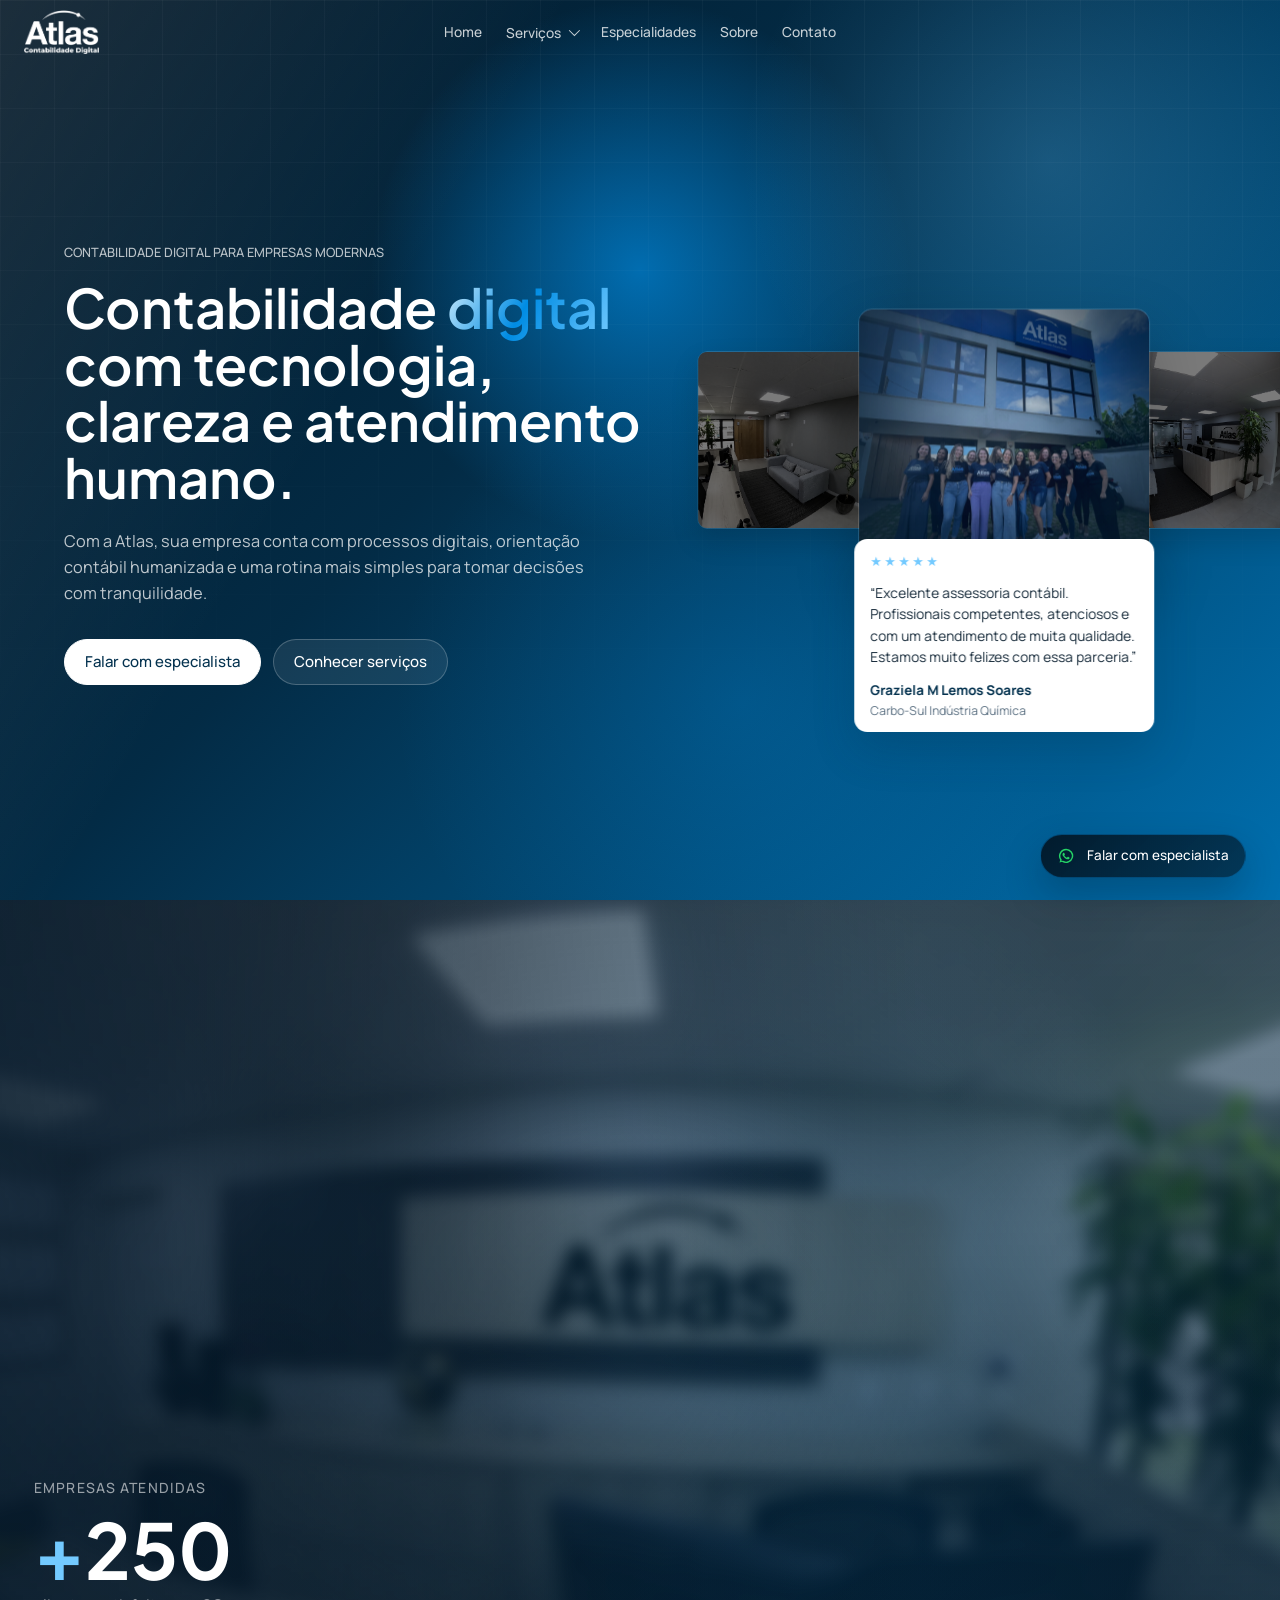
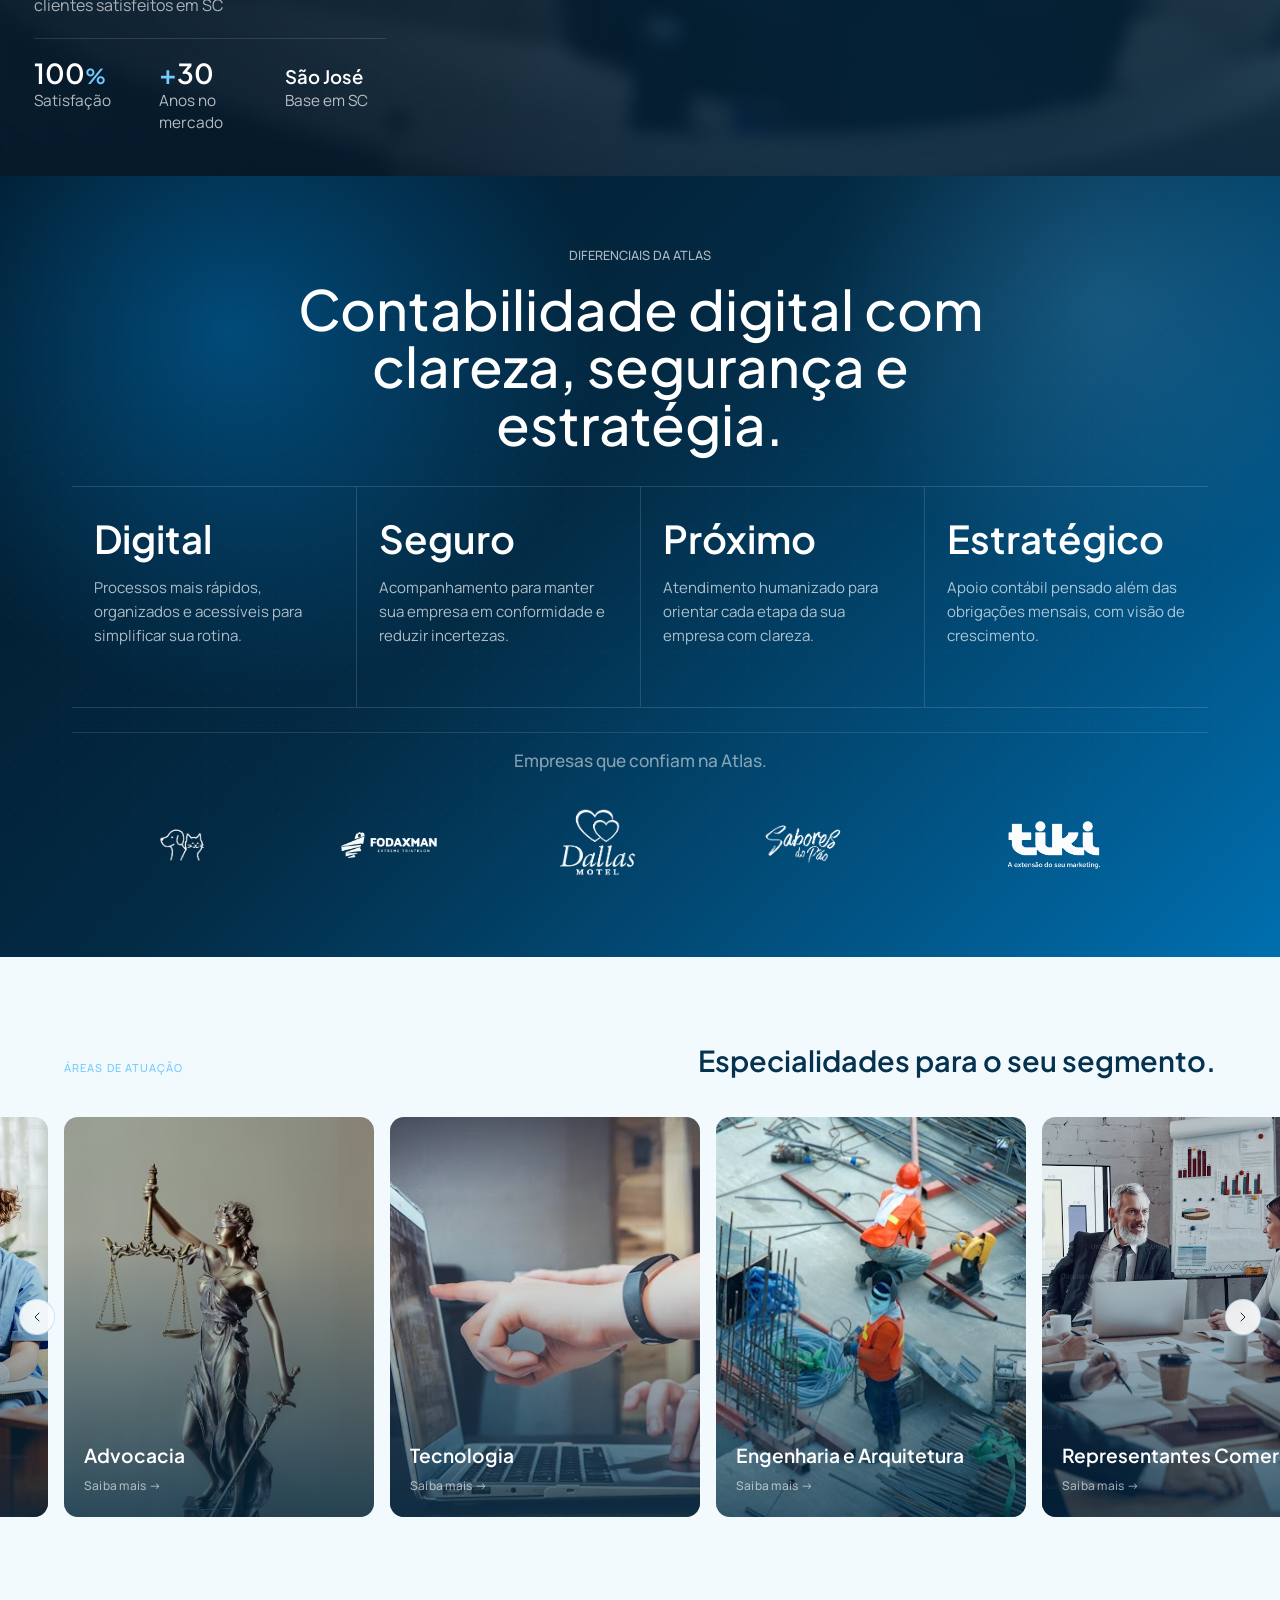
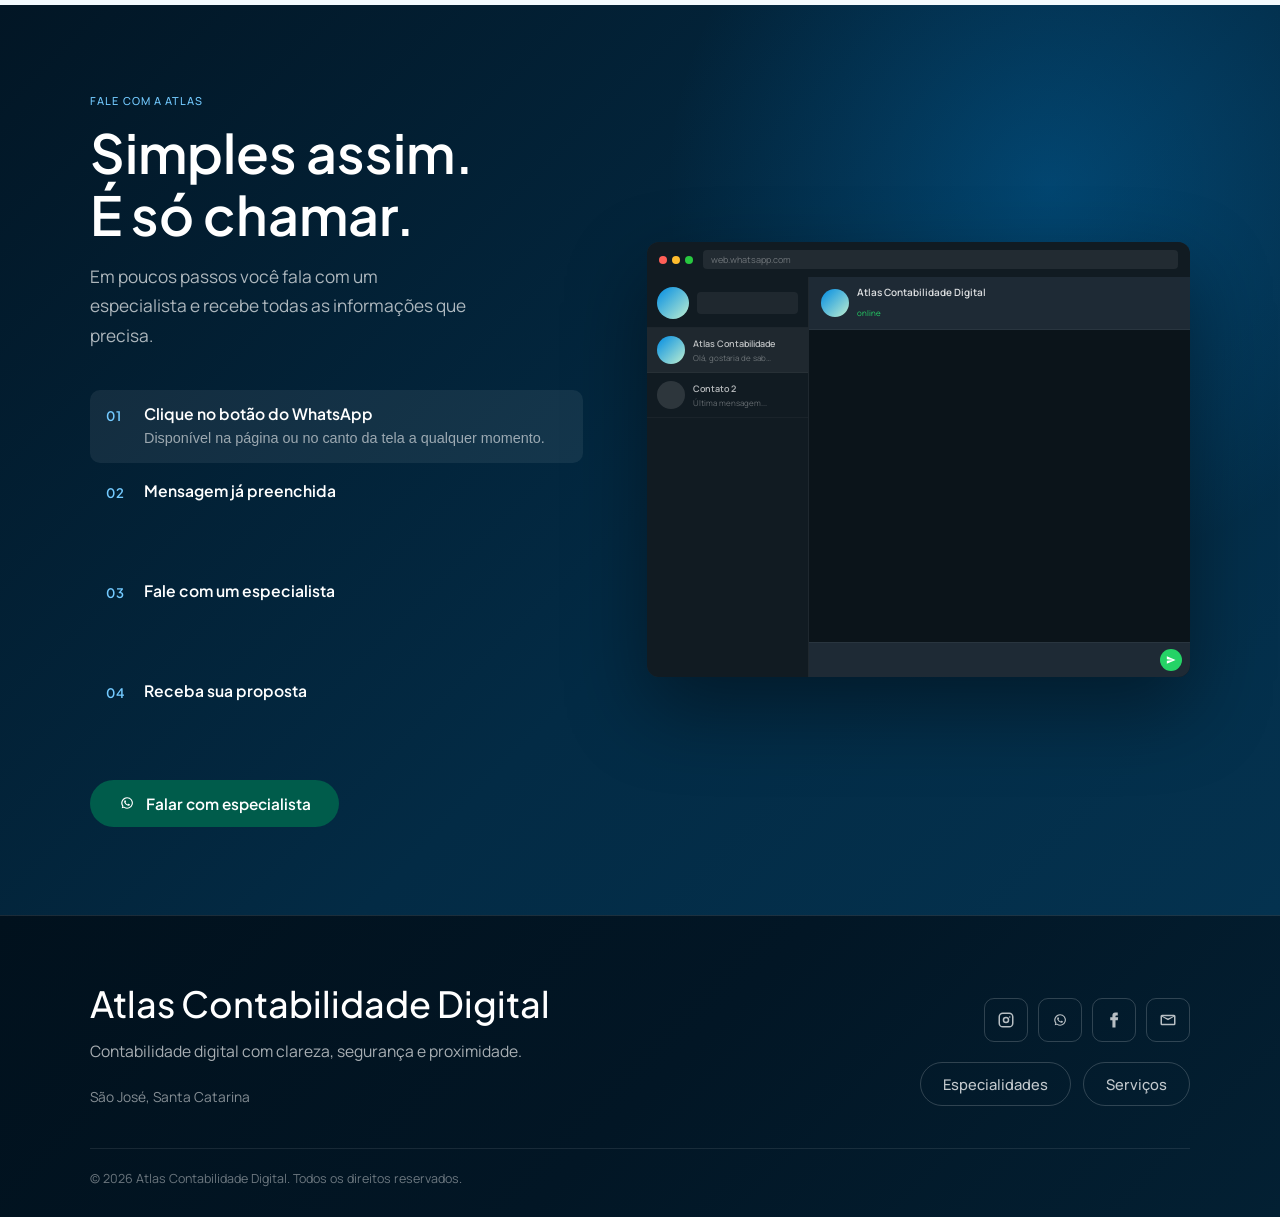
==== commit 897a20fa: "pelicula animação hero e aumento das setas de troca de fotos" ====
--- a/index.html
+++ b/index.html
@@ -91,11 +91,21 @@
       <div class="hero__media" aria-label="Avaliacoes de clientes">
         <div class="hero__carousel" data-hero-carousel>
           <div class="hero__slides">
-            <img class="hero__slide is-active" src="assets/images/fachada/frente_atlas.JPG" alt="Ambiente corporativo moderno com mesas de trabalho">
-            <img class="hero__slide" src="assets/images/recepcao/foto_fora.JPG" alt="Equipe em reuniao profissional analisando informacoes">
-            <img class="hero__slide" src="assets/images/recepcao/foto_frente.JPG" alt="Profissionais conversando em ambiente de escritorio">
-            <img class="hero__slide" src="assets/images/recepcao/foto_lado.JPG" alt="Equipe reunida em mesa de planejamento empresarial">
-            <img class="hero__slide" src="assets/images/recepcao/foto_sofa.JPG" alt="Profissionais em conversa de consultoria no escritorio">
+            <figure class="hero__slide is-active">
+              <img class="hero__slide-image" src="assets/images/fachada/frente_atlas.JPG" alt="Ambiente corporativo moderno com mesas de trabalho">
+            </figure>
+            <figure class="hero__slide">
+              <img class="hero__slide-image" src="assets/images/recepcao/foto_fora.JPG" alt="Equipe em reuniao profissional analisando informacoes">
+            </figure>
+            <figure class="hero__slide">
+              <img class="hero__slide-image" src="assets/images/recepcao/foto_frente.JPG" alt="Profissionais conversando em ambiente de escritorio">
+            </figure>
+            <figure class="hero__slide">
+              <img class="hero__slide-image" src="assets/images/recepcao/foto_lado.JPG" alt="Equipe reunida em mesa de planejamento empresarial">
+            </figure>
+            <figure class="hero__slide">
+              <img class="hero__slide-image" src="assets/images/recepcao/foto_sofa.JPG" alt="Profissionais em conversa de consultoria no escritorio">
+            </figure>
           </div>
 
           <article class="hero__review is-active" aria-live="polite">
--- a/css/style.css
+++ b/css/style.css
@@ -93,21 +93,18 @@
 @keyframes heroSlideEnter {
   0% {
     opacity: 1;
-    filter: saturate(0.4) brightness(0.52) blur(0.5px);
     transform: translate3d(calc(-50% + 92%), -50%, -60px) scale(0.72);
     animation-timing-function: cubic-bezier(0.4, 0, 0.6, 1);
   }
 
   28% {
     opacity: 1;
-    filter: saturate(0.5) brightness(0.63) blur(0.1px);
     transform: translate3d(calc(-50% + 90%), -50%, 5px) scale(0.88);
     animation-timing-function: cubic-bezier(0.25, 0.46, 0.35, 1);
   }
 
   100% {
     opacity: 1;
-    filter: saturate(1) brightness(1) blur(0px);
     transform: translate3d(-50%, -50%, 0px) scale(1);
   }
 }
@@ -115,13 +112,11 @@
 @keyframes heroSlideShrink {
   0% {
     opacity: 1;
-    filter: saturate(1) brightness(1) blur(0px);
     transform: translate3d(-50%, -50%, 0px) scale(1);
   }
 
   100% {
     opacity: 1;
-    filter: saturate(1) brightness(1) blur(0px);
     transform: translate3d(-50%, -50%, -30px) scale(0.8);
   }
 }
@@ -129,13 +124,11 @@
 @keyframes heroNextSlideReveal {
   from {
     opacity: 1;
-    filter: saturate(0.35) brightness(0.48) blur(0.5px);
     transform: translate3d(calc(-50% + var(--hero-side-entry-offset, 160%)), -50%, -60px) scale(0.64);
   }
 
   to {
     opacity: 1;
-    filter: saturate(0.35) brightness(0.48) blur(0.5px);
     transform: translate3d(calc(-50% + var(--hero-side-offset, 92%)), -50%, -60px) scale(0.72);
   }
 }
@@ -143,13 +136,11 @@
 @keyframes heroSlidePushLeft {
   0% {
     opacity: 1;
-    filter: saturate(1) brightness(1) blur(0px);
     transform: translate3d(-50%, -50%, -30px) scale(0.8);
   }
 
   100% {
     opacity: 1;
-    filter: saturate(0.4) brightness(0.52) blur(0.5px);
     transform: translate3d(calc(-50% - var(--hero-side-offset, 92%)), -50%, -60px) scale(0.72);
   }
 }
@@ -157,14 +148,52 @@
 @keyframes heroSlideEject {
   0% {
     opacity: 1;
-    filter: saturate(0.4) brightness(0.52) blur(0.5px);
     transform: translate3d(calc(-50% - var(--hero-side-offset, 92%)), -50%, -60px) scale(0.72);
   }
 
   100% {
     opacity: 0;
-    filter: saturate(0.05) brightness(0.15) blur(2px);
     transform: translate3d(calc(-50% - 140%), -50%, -60px) scale(0.52);
+  }
+}
+
+@keyframes heroImageEnterFilter {
+  from {
+    filter: blur(0.6px) saturate(0.64) contrast(1.04) brightness(0.48);
+  }
+
+  to {
+    filter: blur(0) saturate(0.96) contrast(1.04) brightness(1);
+  }
+}
+
+@keyframes heroOverlayEnter {
+  from {
+    opacity: 0;
+  }
+
+  to {
+    opacity: 1;
+  }
+}
+
+@keyframes heroImageShrinkFilter {
+  from {
+    filter: blur(0) saturate(0.96) contrast(1.04) brightness(1);
+  }
+
+  to {
+    filter: blur(0.6px) saturate(0.64) contrast(1.04) brightness(0.48);
+  }
+}
+
+@keyframes heroOverlayShrink {
+  from {
+    opacity: 1;
+  }
+
+  to {
+    opacity: 0;
   }
 }
 
@@ -973,6 +1002,7 @@
 }
 
 .hero__slides {
+  isolation: isolate;
   position: relative;
   min-height: 330px;
   overflow: visible;
@@ -981,31 +1011,81 @@
 
 .hero__slide {
   position: absolute;
+  display: block;
   top: 50%;
   left: 50%;
   z-index: 1;
+  margin: 0;
   width: 74%;
   height: 92%;
-  object-fit: cover;
   opacity: 0;
+  overflow: hidden;
   border: 1px solid rgba(255, 255, 255, 0.14);
   border-radius: 14px;
   box-shadow: 0 18px 42px rgba(0, 0, 0, 0.14);
-  filter: saturate(0.35) brightness(0.48) blur(0.5px);
   transform: translate3d(-50%, -50%, -60px) scale(0.72);
-  will-change: transform, opacity, filter;
+  will-change: transform, opacity;
   transition: none;
+}
+
+.hero__slide::after {
+  content: "";
+  position: absolute;
+  inset: 0;
+  z-index: 1;
+  opacity: 0;
+  pointer-events: none;
+  background: none;
+  transition: opacity 0.42s ease, background 0.42s ease;
+}
+
+.hero__slide-image {
+  display: block;
+  width: 100%;
+  height: 100%;
+  object-fit: cover;
+  filter: blur(0.4px) saturate(0.82) contrast(1.04);
+  transition: filter 0.48s ease;
 }
 
 .hero__slide.is-active {
   z-index: 3;
   opacity: 1;
-  filter: saturate(1) brightness(1) blur(0px);
   transform: translate3d(-50%, -50%, 0px) scale(1);
   box-shadow: 0 28px 64px rgba(0, 0, 0, 0.22);
   animation: heroSlideEnter 1.5s linear both;
 }
 
+.hero__slide.is-active .hero__slide-image,
+.hero__slide.is-shrinking .hero__slide-image {
+  filter: blur(0) saturate(0.96) contrast(1.04);
+}
+
+.hero__slide.is-active .hero__slide-image {
+  animation: heroImageEnterFilter 1.5s linear both;
+}
+
+.hero__slide.is-shrinking .hero__slide-image {
+  animation: heroImageShrinkFilter 0.36s ease both;
+}
+
+.hero__slide.is-active::after,
+.hero__slide.is-shrinking::after {
+  opacity: 1;
+  background:
+    radial-gradient(circle at center, rgba(255, 255, 255, 0.08) 0%, rgba(6, 26, 43, 0.1) 44%, rgba(6, 26, 43, 0.38) 82%),
+    linear-gradient(90deg, rgba(6, 26, 43, 0.58) 0%, rgba(6, 26, 43, 0.1) 38%, rgba(6, 26, 43, 0.1) 62%, rgba(6, 26, 43, 0.58) 100%),
+    linear-gradient(180deg, rgba(6, 26, 43, 0.24) 0%, rgba(6, 26, 43, 0.04) 48%, rgba(6, 26, 43, 0.5) 100%);
+}
+
+.hero__slide.is-active::after {
+  animation: heroOverlayEnter 1.5s linear both;
+}
+
+.hero__slide.is-shrinking::after {
+  animation: heroOverlayShrink 0.36s ease both;
+}
+
 .hero__slide.is-shrinking {
   z-index: 5;
   animation: heroSlideShrink 0.26s cubic-bezier(0.33, 1, 0.68, 1) both;
@@ -1014,9 +1094,12 @@
 .hero__slide.is-previous {
   z-index: 2;
   opacity: 1;
-  filter: saturate(0.4) brightness(0.52) blur(0.5px);
   transform: translate3d(calc(-50% - var(--hero-side-offset)), -50%, -60px) scale(0.72);
   animation: heroSlidePushLeft 0.68s cubic-bezier(0.4, 0, 0.75, 1) both;
+}
+
+.hero__slide.is-previous .hero__slide-image {
+  filter: blur(0.6px) saturate(0.64) contrast(1.04) brightness(0.48);
 }
 
 .hero__slide.is-ejecting {
@@ -1025,12 +1108,19 @@
   animation: heroSlideEject 0.74s cubic-bezier(0.4, 0.1, 0.75, 1) both;
 }
 
+.hero__slide.is-ejecting .hero__slide-image {
+  filter: blur(1.4px) saturate(0.46) contrast(1.02) brightness(0.28);
+}
+
 .hero__slide.is-next {
   z-index: 2;
   opacity: 1;
-  filter: saturate(0.35) brightness(0.48) blur(0.5px);
   transform: translate3d(calc(-50% + var(--hero-side-offset)), -50%, -60px) scale(0.72);
   animation: heroNextSlideReveal 1.12s cubic-bezier(0.25, 0.46, 0.35, 1) both;
+}
+
+.hero__slide.is-next .hero__slide-image {
+  filter: blur(0.6px) saturate(0.64) contrast(1.04) brightness(0.48);
 }
 
 .hero__review {
@@ -1395,30 +1485,30 @@
   right: auto;
   display: inline-flex;
   align-items: center;
-  gap: 14px;
+  gap: 16px;
   transform: translate(-50%, 22px);
 }
 
 .institutional-section__counter {
-  color: rgba(255, 255, 255, 0.62);
-  font-size: 0.78rem;
+  color: rgba(255, 255, 255, 0.76);
+  font-size: 0.88rem;
   font-weight: 500;
 }
 
 .institutional-section__arrows {
   display: inline-flex;
-  gap: 8px;
+  gap: 10px;
 }
 
 .institutional-section__control {
   display: inline-flex;
   align-items: center;
   justify-content: center;
-  width: 28px;
-  height: 34px;
-  color: rgba(255, 255, 255, 0.78);
+  width: 34px;
+  height: 40px;
+  color: rgba(255, 255, 255, 0.88);
   font-family: var(--font-body);
-  font-size: 1.15rem;
+  font-size: 1.36rem;
   background-color: transparent;
   border: 0;
   cursor: pointer;
@@ -1596,6 +1686,17 @@
   font-size: 0.76rem;
   font-weight: 500;
   text-align: center;
+}
+
+.differentials-section .differentials-marquee__title {
+  font-size: clamp(0.9rem, 0.82vw, 1.06rem);
+  line-height: 1.35;
+}
+
+@media (min-width: 1024px) {
+  .differentials-section .differentials-marquee__title {
+    font-size: clamp(1.08rem, 1vw, 1.28rem);
+  }
 }
 
 .differentials-marquee__track {
@@ -3050,6 +3151,132 @@
 .specialty-page--premium .specialty-article__container {
   position: relative;
   z-index: 1;
+}
+
+@media (min-width: 1024px) {
+  .specialty-page--real-estate .specialty-article__container {
+    grid-template-columns: repeat(12, minmax(0, 1fr));
+  }
+
+  .specialty-page--real-estate .specialty-article__intro {
+    grid-column: 1 / 7;
+  }
+
+  .specialty-page--real-estate .specialty-article__feature-media {
+    grid-column: 7 / -1;
+    align-self: center;
+    margin-top: clamp(42px, 6vh, 86px);
+    height: clamp(420px, 38vw, 680px);
+    max-height: calc(100svh - 170px);
+  }
+
+  .specialty-page--real-estate .specialty-article__feature-media img {
+    object-position: 50% 46%;
+  }
+}
+
+@media (min-width: 1024px) and (max-width: 1536px) and (max-height: 920px) {
+  .specialty-page--real-estate .specialty-article__feature-media {
+    margin-top: clamp(54px, 7vh, 96px);
+    height: clamp(420px, 36vw, 560px);
+  }
+}
+
+@media (min-width: 1024px) {
+  .specialty-page--commercial-representatives .specialty-article__container {
+    grid-template-columns: repeat(12, minmax(0, 1fr));
+  }
+
+  .specialty-page--commercial-representatives .specialty-article__intro {
+    grid-column: 1 / 7;
+  }
+
+  .specialty-page--commercial-representatives .specialty-article__feature-media {
+    grid-column: 7 / -1;
+    align-self: center;
+    margin-top: clamp(42px, 6vh, 86px);
+    height: clamp(420px, 38vw, 680px);
+    max-height: calc(100svh - 170px);
+  }
+
+  .specialty-page--commercial-representatives .specialty-article__feature-media img {
+    object-position: 50% 46%;
+  }
+}
+
+@media (min-width: 1024px) and (max-width: 1536px) and (max-height: 920px) {
+  .specialty-page--commercial-representatives .specialty-article__feature-media {
+    margin-top: clamp(54px, 7vh, 96px);
+    height: clamp(420px, 36vw, 560px);
+  }
+}
+
+@media (min-width: 1024px) {
+  .specialty-page--health-wellness .specialty-article__container {
+    grid-template-columns: repeat(12, minmax(0, 1fr));
+  }
+
+  .specialty-page--health-wellness .specialty-article__intro {
+    grid-column: 1 / 7;
+  }
+
+  .specialty-page--health-wellness .specialty-article__feature-media {
+    grid-column: 7 / -1;
+    align-self: center;
+    margin-top: clamp(42px, 6vh, 86px);
+    height: clamp(420px, 38vw, 680px);
+    max-height: calc(100svh - 170px);
+  }
+
+  .specialty-page--health-wellness .specialty-article__feature-media img {
+    object-position: 50% 46%;
+  }
+}
+
+@media (min-width: 1024px) and (max-width: 1536px) and (max-height: 920px) {
+  .specialty-page--health-wellness .specialty-article__feature-media {
+    margin-top: clamp(54px, 7vh, 96px);
+    height: clamp(420px, 36vw, 560px);
+  }
+}
+
+@media (min-width: 1024px) {
+  .specialty-page--technology .specialty-article__container,
+  .specialty-page--engineering-architecture .specialty-article__container,
+  .specialty-page--advocacy .specialty-article__container {
+    grid-template-columns: repeat(12, minmax(0, 1fr));
+  }
+
+  .specialty-page--technology .specialty-article__intro,
+  .specialty-page--engineering-architecture .specialty-article__intro,
+  .specialty-page--advocacy .specialty-article__intro {
+    grid-column: 1 / 7;
+  }
+
+  .specialty-page--technology .specialty-article__feature-media,
+  .specialty-page--engineering-architecture .specialty-article__feature-media,
+  .specialty-page--advocacy .specialty-article__feature-media {
+    grid-column: 7 / -1;
+    align-self: center;
+    margin-top: clamp(42px, 6vh, 86px);
+    height: clamp(420px, 38vw, 680px);
+    max-height: calc(100svh - 170px);
+  }
+
+  .specialty-page--technology .specialty-article__feature-media img,
+  .specialty-page--engineering-architecture .specialty-article__feature-media img,
+  .specialty-page--advocacy .specialty-article__feature-media img {
+    object-position: 50% 46%;
+  }
+}
+
+@media (min-width: 1024px) and (max-width: 1536px) and (max-height: 920px) {
+  .specialty-page--technology .specialty-article__feature-media,
+  .specialty-page--engineering-architecture .specialty-article__feature-media,
+  .specialty-page--advocacy .specialty-article__feature-media {
+    margin-top: clamp(54px, 7vh, 96px);
+    height: clamp(420px, 36vw, 560px);
+  }
 }
 
 .specialty-page--premium .specialty-article__intro,
@@ -4633,7 +4860,9 @@
 
   .institutional-section__overlay {
     background:
-      linear-gradient(180deg, rgba(6, 26, 43, 0.5) 0%, rgba(0, 140, 227, 0.14) 48%, rgba(6, 26, 43, 0.82) 100%);
+      linear-gradient(90deg, rgba(6, 26, 43, 0.76) 0%, rgba(6, 26, 43, 0.44) 38%, rgba(0, 140, 227, 0.08) 72%),
+      radial-gradient(circle at center, rgba(0, 140, 227, 0.1) 0%, rgba(6, 26, 43, 0.42) 74%),
+      linear-gradient(180deg, rgba(6, 26, 43, 0.22) 0%, rgba(6, 26, 43, 0.36) 48%, rgba(6, 26, 43, 0.82) 100%);
   }
 
   .institutional-section__layout {
@@ -4724,12 +4953,21 @@
   }
 
   .differentials-marquee {
+    display: block;
     gap: 12px;
     margin-top: 18px;
   }
 
+  .differentials-section .differentials-marquee__title {
+    font-size: clamp(0.92rem, 3.4vw, 1.02rem);
+    justify-self: center;
+    width: calc(100vw - 40px);
+    max-width: 100%;
+  }
+
   .differentials-marquee__track {
     width: max-content;
+    margin-top: 12px;
   }
 
   .differentials-marquee::before,
@@ -5553,6 +5791,23 @@
 
   .institutional-section__controls {
     bottom: 22px;
+    flex-direction: column;
+    align-items: center;
+    gap: 6px;
+  }
+
+  .institutional-section__counter {
+    font-size: 0.78rem;
+  }
+
+  .institutional-section__arrows {
+    gap: 8px;
+  }
+
+  .institutional-section__control {
+    width: 28px;
+    height: 34px;
+    font-size: 1.15rem;
   }
 }
 
@@ -10541,5 +10796,22 @@
 
   .institutional-section__controls {
     bottom: 22px;
-  }
-}
+    flex-direction: column;
+    align-items: center;
+    gap: 6px;
+  }
+
+  .institutional-section__counter {
+    font-size: 0.78rem;
+  }
+
+  .institutional-section__arrows {
+    gap: 8px;
+  }
+
+  .institutional-section__control {
+    width: 28px;
+    height: 34px;
+    font-size: 1.15rem;
+  }
+}
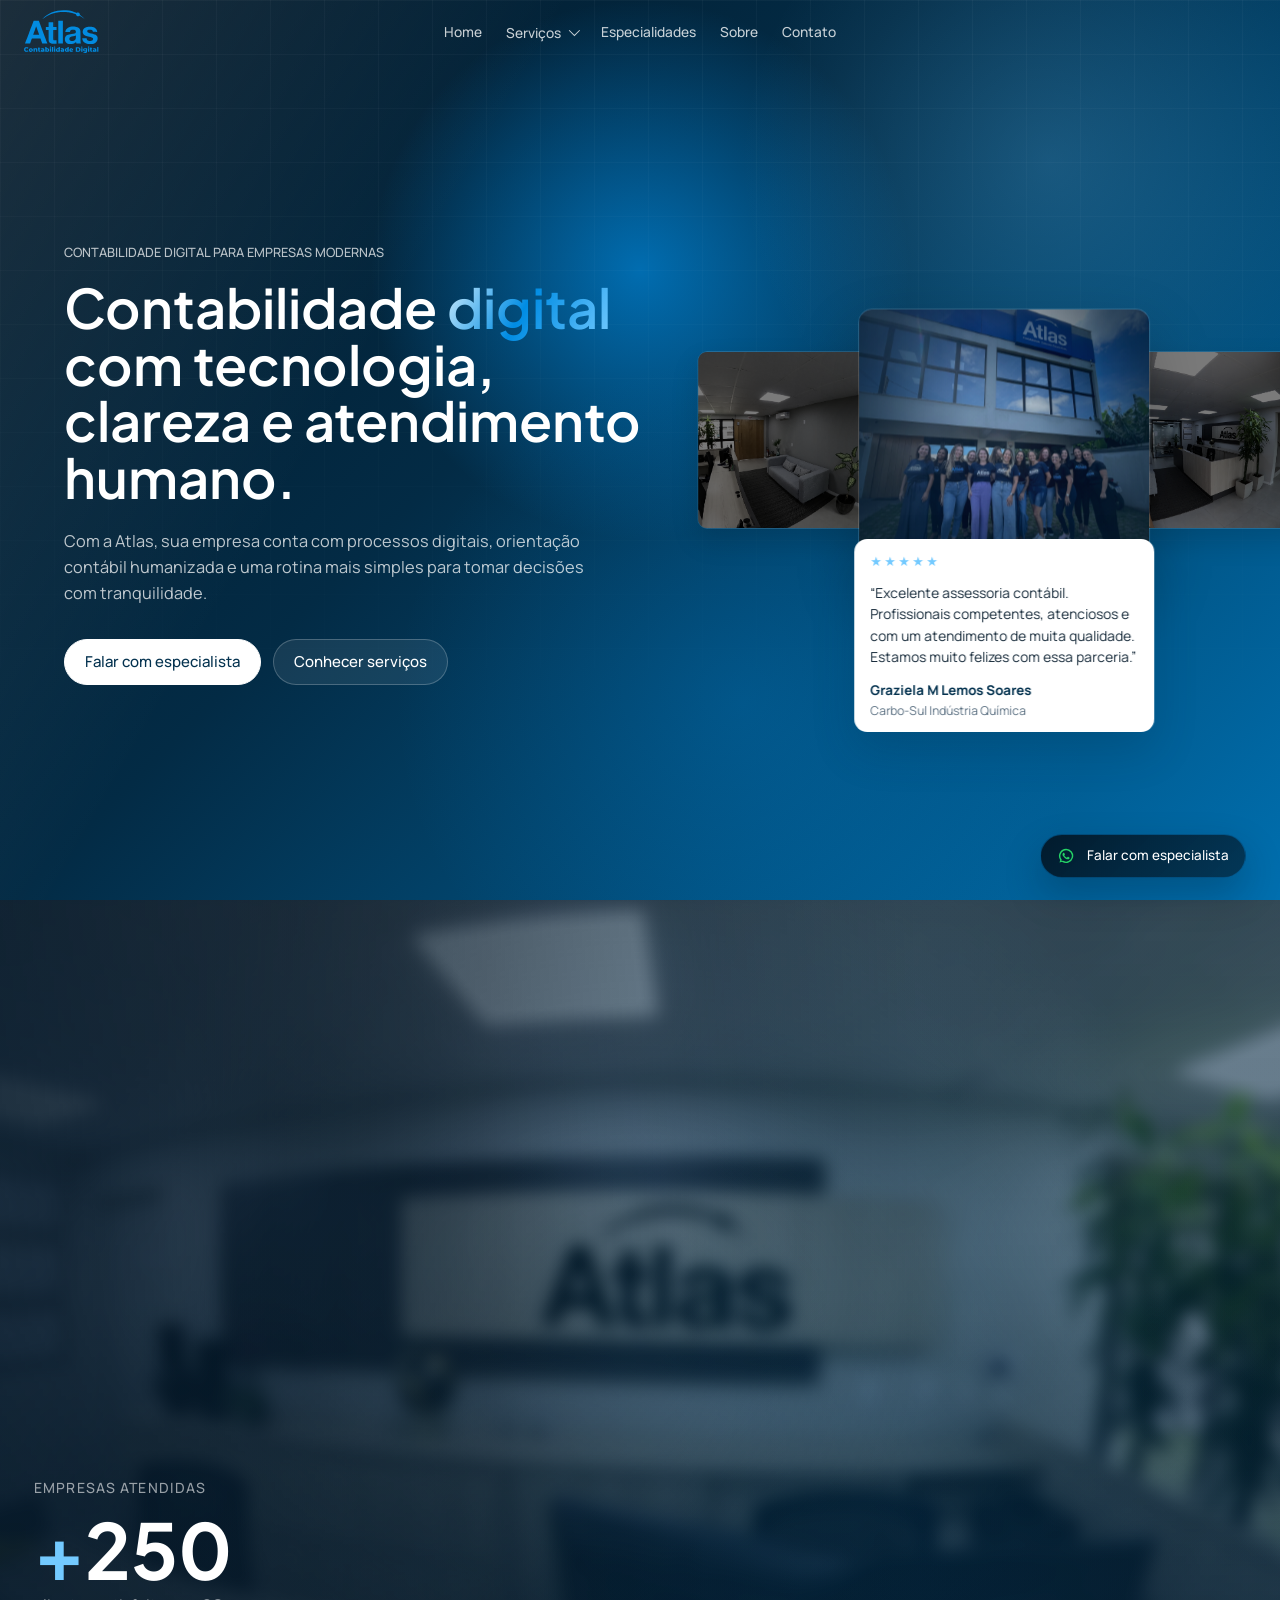
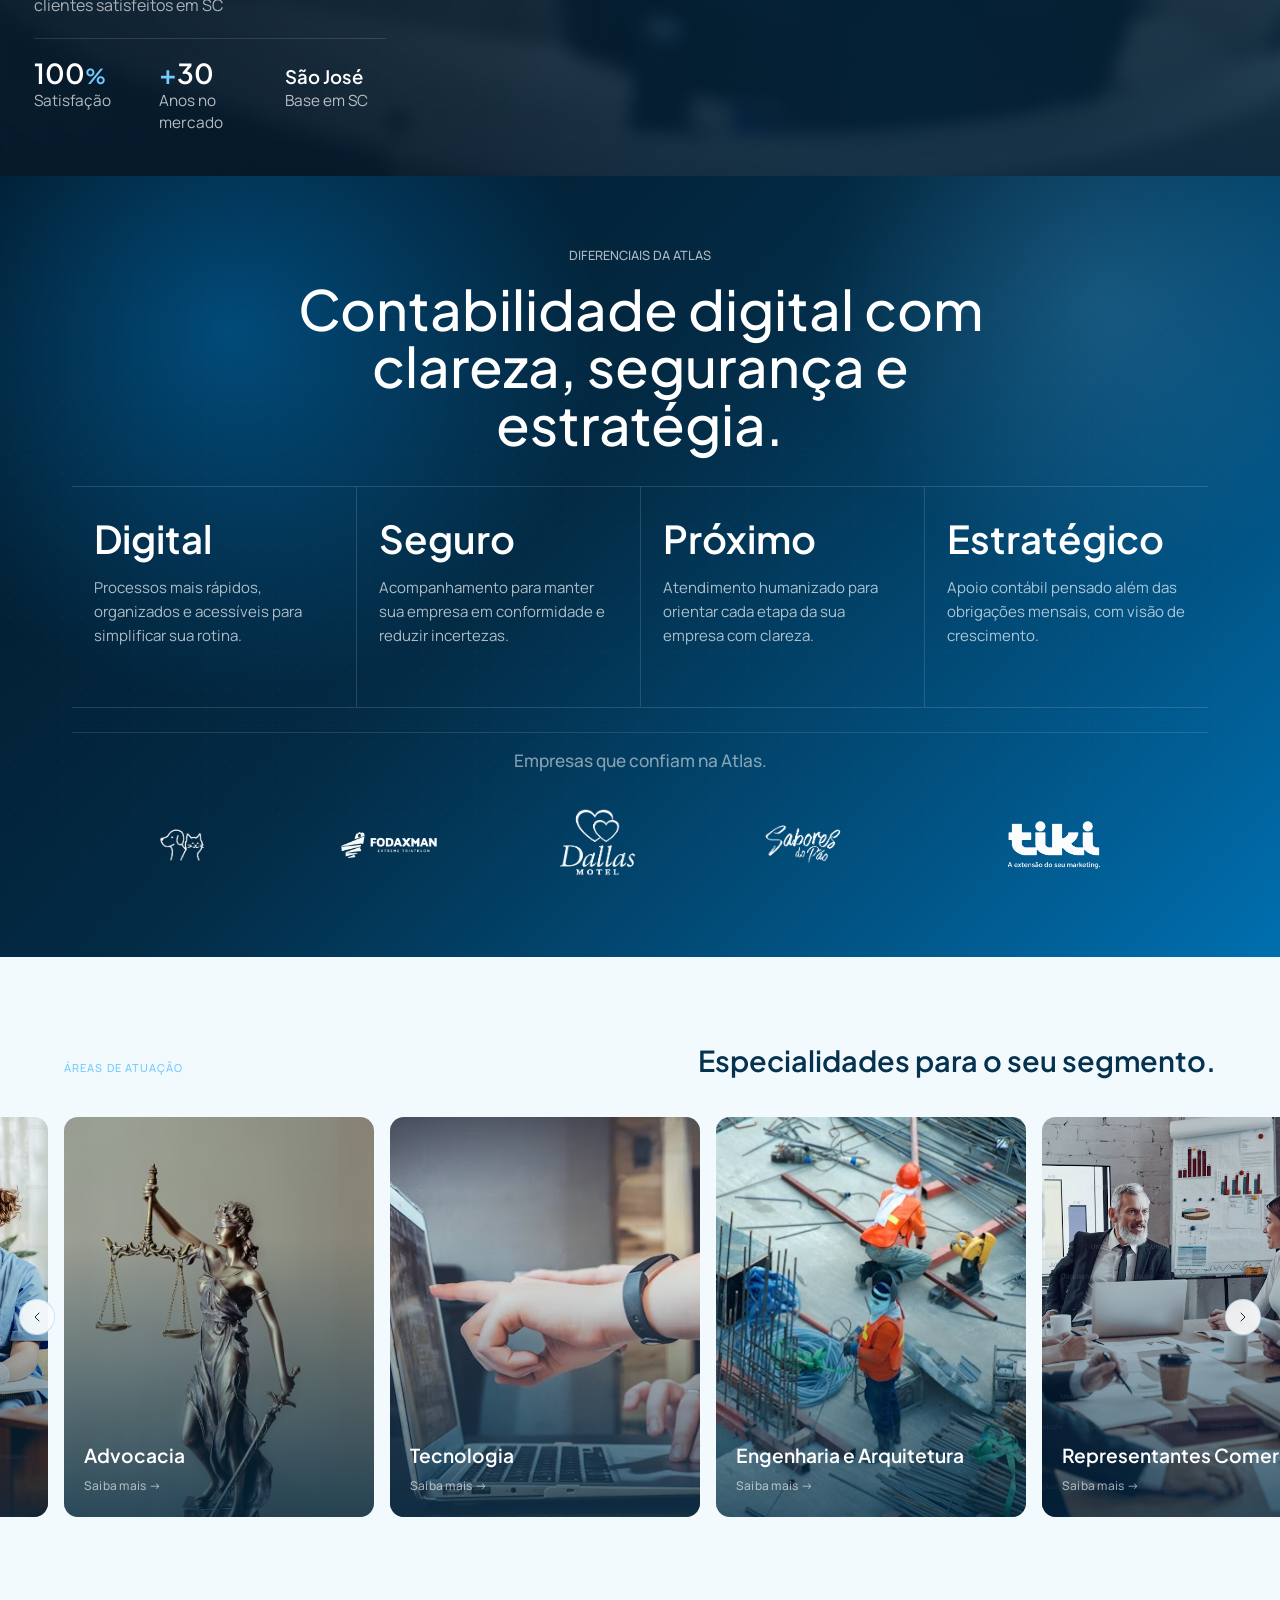
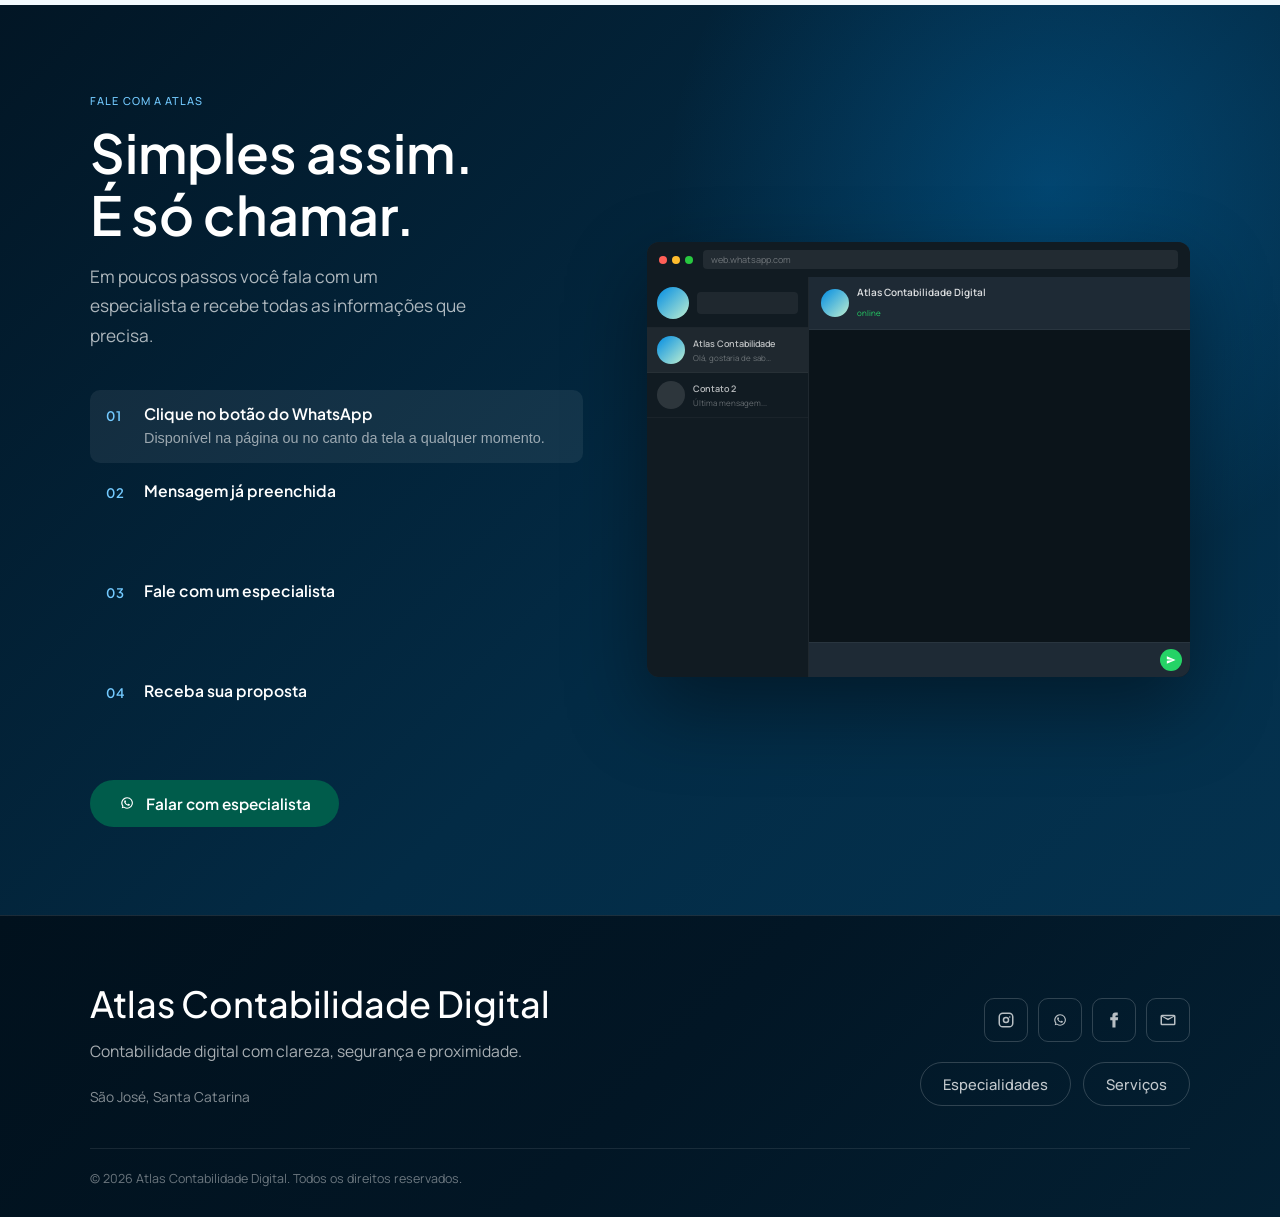
==== commit fce98efd: "testando animações de carregamento" ====
--- a/index.html
+++ b/index.html
@@ -11,12 +11,12 @@
 </head>
 <body class="is-loading">
   <div class="page-loader" aria-hidden="true">
-    <img src="assets/logo/logo_atlas.png" alt="">
+    <img class="page-loader__fallback" src="assets/logo/logo_atlas_loader.svg" alt="">
   </div>
 
   <header class="site-header">
     <a class="site-header__brand" href="index.html" aria-label="Atlas Contabilidade Digital - pagina inicial">
-      <img src="assets/logo/logo_atlas.png" alt="Logo da Atlas Contabilidade Digital">
+      <img src="assets/logo/logo_atlas_loader.svg" alt="Logo da Atlas Contabilidade Digital">
     </a>
 
     <button class="site-header__toggle" type="button" aria-label="Abrir menu" aria-expanded="false" aria-controls="main-navigation">
--- a/css/style.css
+++ b/css/style.css
@@ -526,17 +526,96 @@
   }
 }
 
-@keyframes pageLeaveLogoReveal {
-  from {
+@keyframes pageLoaderFallbackConstruct {
+  0% {
     opacity: 0;
-    filter: blur(4px) drop-shadow(0 18px 34px rgba(0, 0, 0, 0.24));
-    transform: translateY(10px) scale(0.96);
-  }
-
-  to {
+    clip-path: inset(0 100% 0 0);
+    filter: blur(5px) drop-shadow(0 18px 34px rgba(0, 0, 0, 0.24));
+    transform: translateY(8px) scale(0.985);
+  }
+
+  54% {
     opacity: 1;
+    clip-path: inset(0 34% 0 0);
+    filter: blur(2px) drop-shadow(0 18px 34px rgba(0, 0, 0, 0.24));
+    transform: translateY(2px) scale(0.995);
+  }
+
+  100% {
+    opacity: 1;
+    clip-path: inset(0 0 0 0);
     filter: blur(0) drop-shadow(0 18px 34px rgba(0, 0, 0, 0.24));
     transform: translateY(0) scale(1);
+  }
+}
+
+@keyframes pageLoaderFallbackDeconstruct {
+  0% {
+    opacity: 1;
+    clip-path: inset(0 0 0 0);
+    filter: blur(0) drop-shadow(0 18px 34px rgba(0, 0, 0, 0.24));
+    transform: translateY(0) scale(1);
+  }
+
+  18% {
+    opacity: 1;
+    clip-path: inset(0 0 0 0);
+    filter: blur(0) drop-shadow(0 18px 34px rgba(0, 0, 0, 0.24));
+    transform: translateY(0) scale(1);
+  }
+
+  46% {
+    opacity: 0.9;
+    clip-path: inset(0 28% 0 0);
+    filter: blur(1.5px) drop-shadow(0 18px 34px rgba(0, 0, 0, 0.24));
+    transform: translateY(-1px) scale(0.995);
+  }
+
+  100% {
+    opacity: 0;
+    clip-path: inset(0 100% 0 0);
+    filter: blur(5px) drop-shadow(0 18px 34px rgba(0, 0, 0, 0.24));
+    transform: translateY(-6px) scale(0.985);
+  }
+}
+
+@keyframes pageLoaderPartConstruct {
+  0% {
+    opacity: 0;
+    clip-path: inset(0 100% 0 0);
+    transform: translateY(8px) scale(0.98);
+  }
+
+  58% {
+    opacity: 1;
+    clip-path: inset(0 22% 0 0);
+    transform: translateY(2px) scale(0.995);
+  }
+
+  100% {
+    opacity: 1;
+    clip-path: inset(0 0 0 0);
+    transform: translateY(0) scale(1);
+  }
+}
+
+@keyframes pageLoaderPartDeconstruct {
+  0% {
+    opacity: 1;
+    clip-path: inset(0 0 0 0);
+    transform: translateY(0) scale(1);
+  }
+
+  44% {
+    opacity: 0.88;
+    clip-path: inset(0 24% 0 0);
+    transform: translateY(-1px) scale(0.995);
+  }
+
+  100% {
+    opacity: 0;
+    clip-path: inset(0 100% 0 0);
+    transform: translateY(-6px) scale(0.98);
   }
 }
 
@@ -546,19 +625,36 @@
   z-index: 100;
   display: grid;
   place-items: center;
-  background:
-    radial-gradient(circle at 50% 42%, rgba(0, 140, 227, 0.46), transparent 28%),
-    linear-gradient(135deg, #021625 0%, var(--color-brand-deep) 48%, var(--color-brand-dark) 100%);
+  background: linear-gradient(135deg, #021625 0%, var(--color-brand-deep) 48%, var(--color-brand-dark) 100%);
   opacity: 1;
   visibility: visible;
   transition: opacity 0.45s ease, visibility 0.45s ease;
 }
 
-.page-loader img {
+.page-loader__fallback,
+.page-loader__logo {
+  display: block;
   width: min(220px, 52vw);
   height: auto;
   filter: drop-shadow(0 18px 34px rgba(0, 0, 0, 0.24));
-  animation: none;
+  transform-origin: center;
+}
+
+.page-loader__fallback {
+  animation: pageLoaderFallbackConstruct 0.92s cubic-bezier(0.22, 1, 0.36, 1) both;
+}
+
+.page-loader__logo {
+  overflow: visible;
+}
+
+.page-loader__logo path {
+  opacity: 0;
+  clip-path: inset(0 100% 0 0);
+  transform-box: fill-box;
+  transform-origin: center;
+  animation: pageLoaderPartConstruct 0.46s cubic-bezier(0.22, 1, 0.36, 1) both;
+  animation-delay: var(--loader-part-enter-delay, 0ms);
 }
 
 body.is-loaded .page-loader {
@@ -575,15 +671,29 @@
   opacity: 1;
   visibility: visible;
   pointer-events: auto;
-}
-
-body.is-page-leaving .page-loader img {
-  animation: pageLeaveLogoReveal 0.52s cubic-bezier(0.22, 1, 0.36, 1) both;
+  transition-duration: 0.18s;
+}
+
+body.is-page-leaving .page-loader__fallback {
+  animation: pageLoaderFallbackDeconstruct 0.52s cubic-bezier(0.64, 0, 0.78, 0) both;
+}
+
+body.is-page-leaving .page-loader__logo path {
+  animation-name: pageLoaderPartDeconstruct;
+  animation-duration: 0.34s;
+  animation-timing-function: cubic-bezier(0.64, 0, 0.78, 0);
+  animation-delay: var(--loader-part-exit-delay, 0ms);
 }
 
 @media (prefers-reduced-motion: reduce) {
-  body.is-page-leaving .page-loader img {
+  .page-loader__fallback,
+  .page-loader__logo path,
+  body.is-page-leaving .page-loader__fallback,
+  body.is-page-leaving .page-loader__logo path {
     animation: none;
+    clip-path: inset(0 0 0 0);
+    opacity: 1;
+    transform: none;
   }
 }
 
@@ -641,7 +751,6 @@
   display: block;
   width: auto;
   height: 42px;
-  filter: brightness(0) invert(1);
 }
 
 .site-header__toggle {
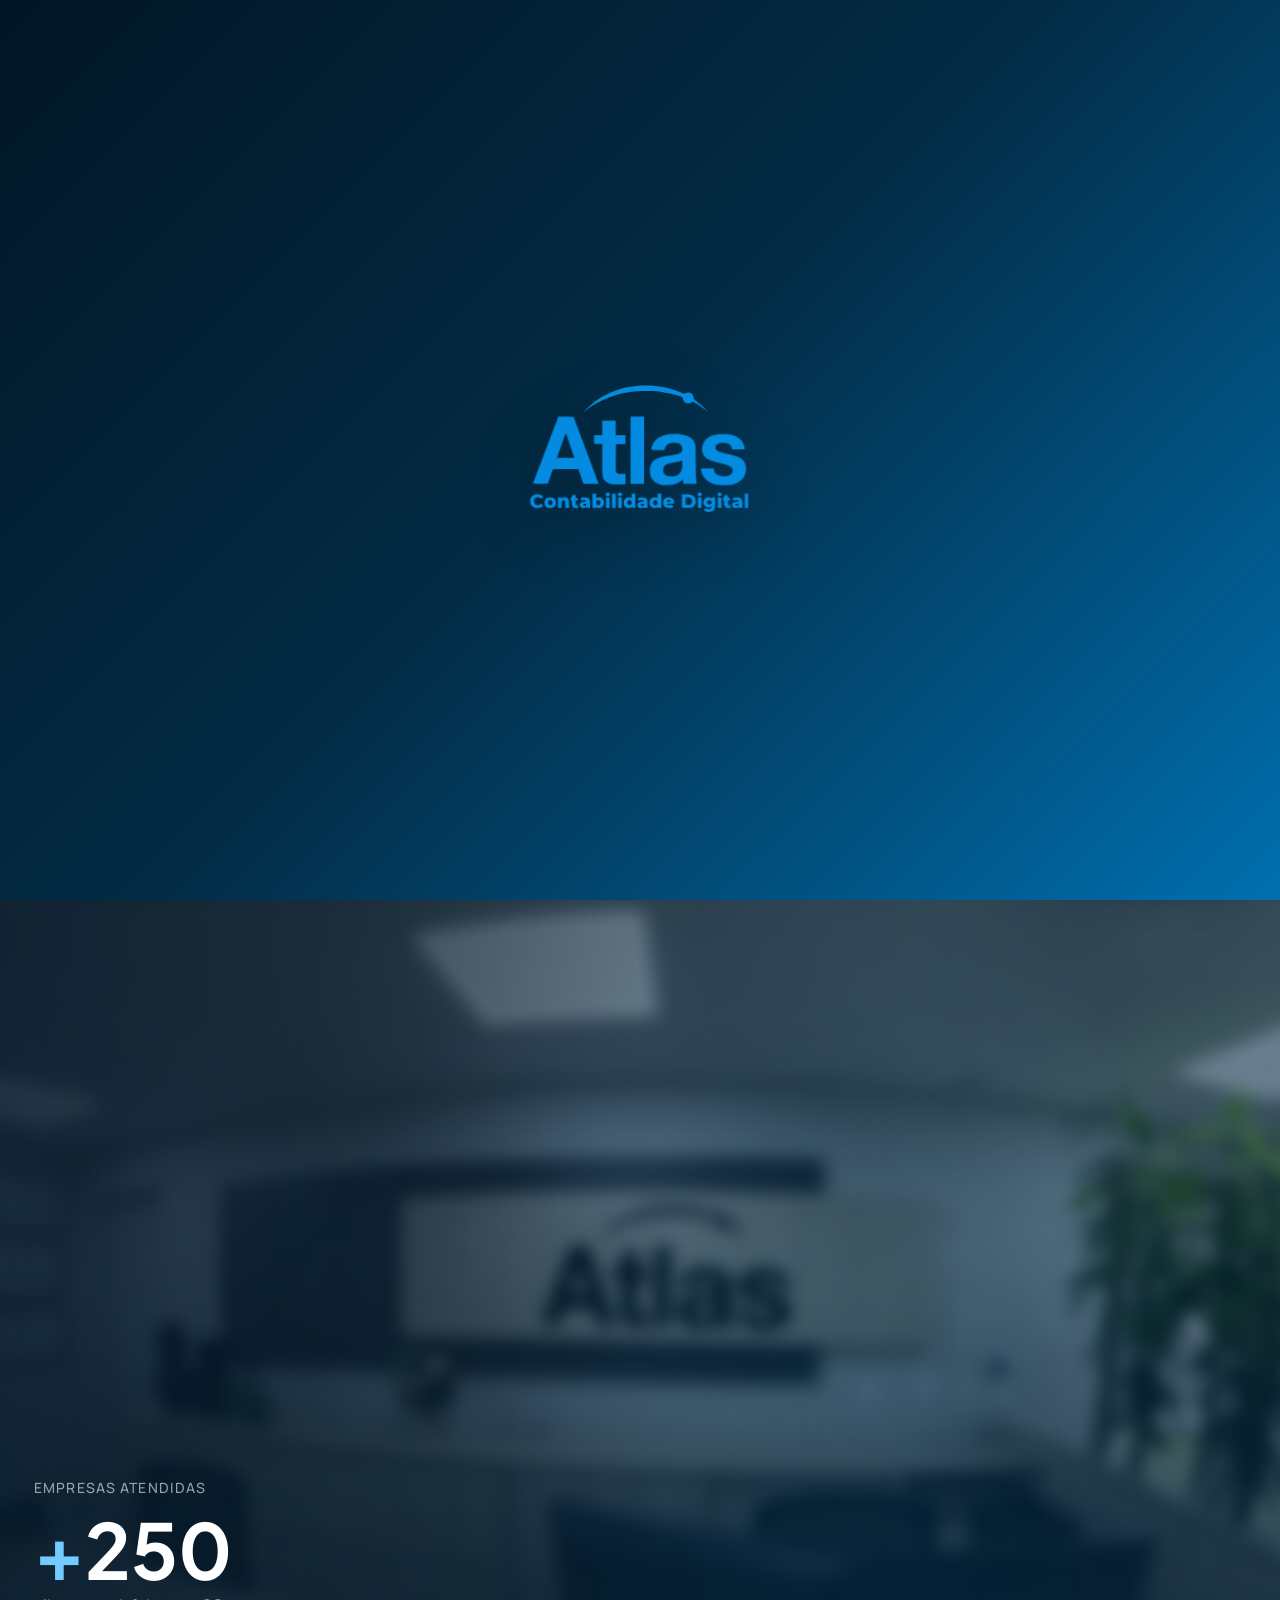
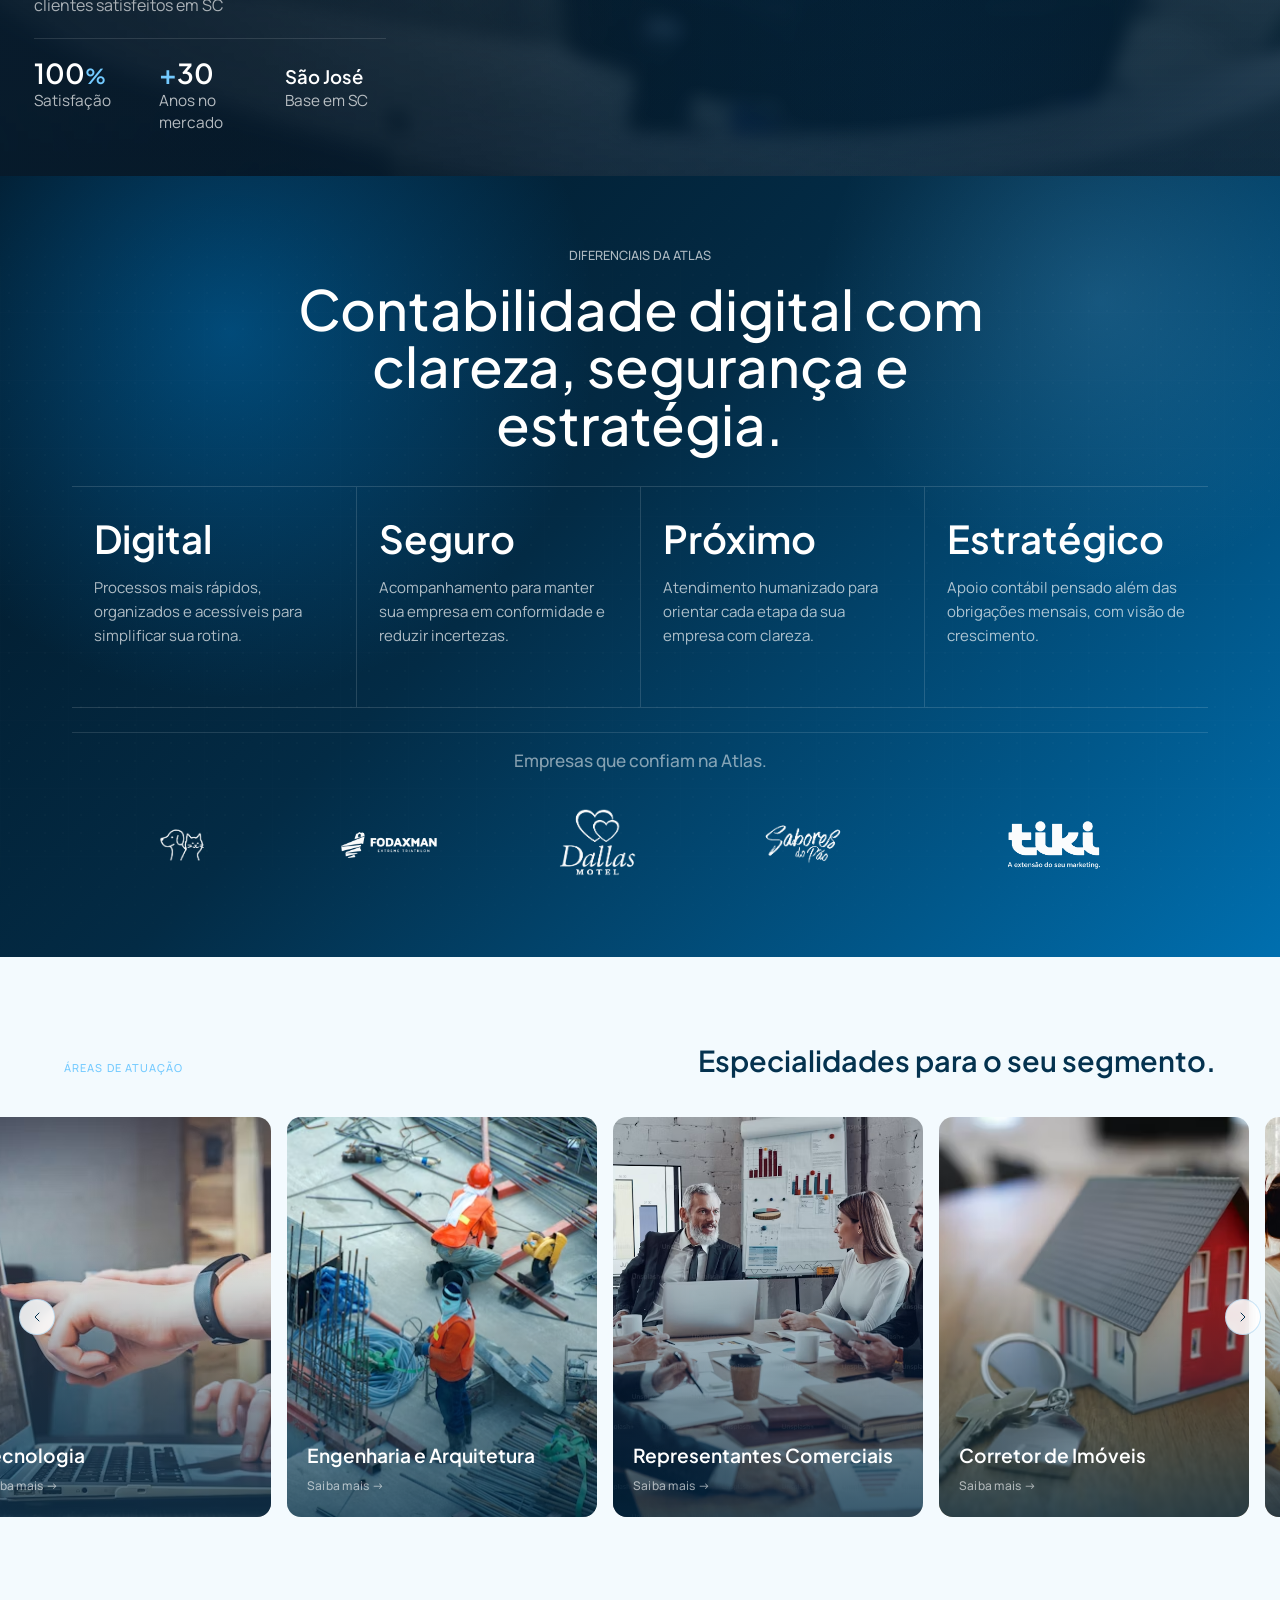
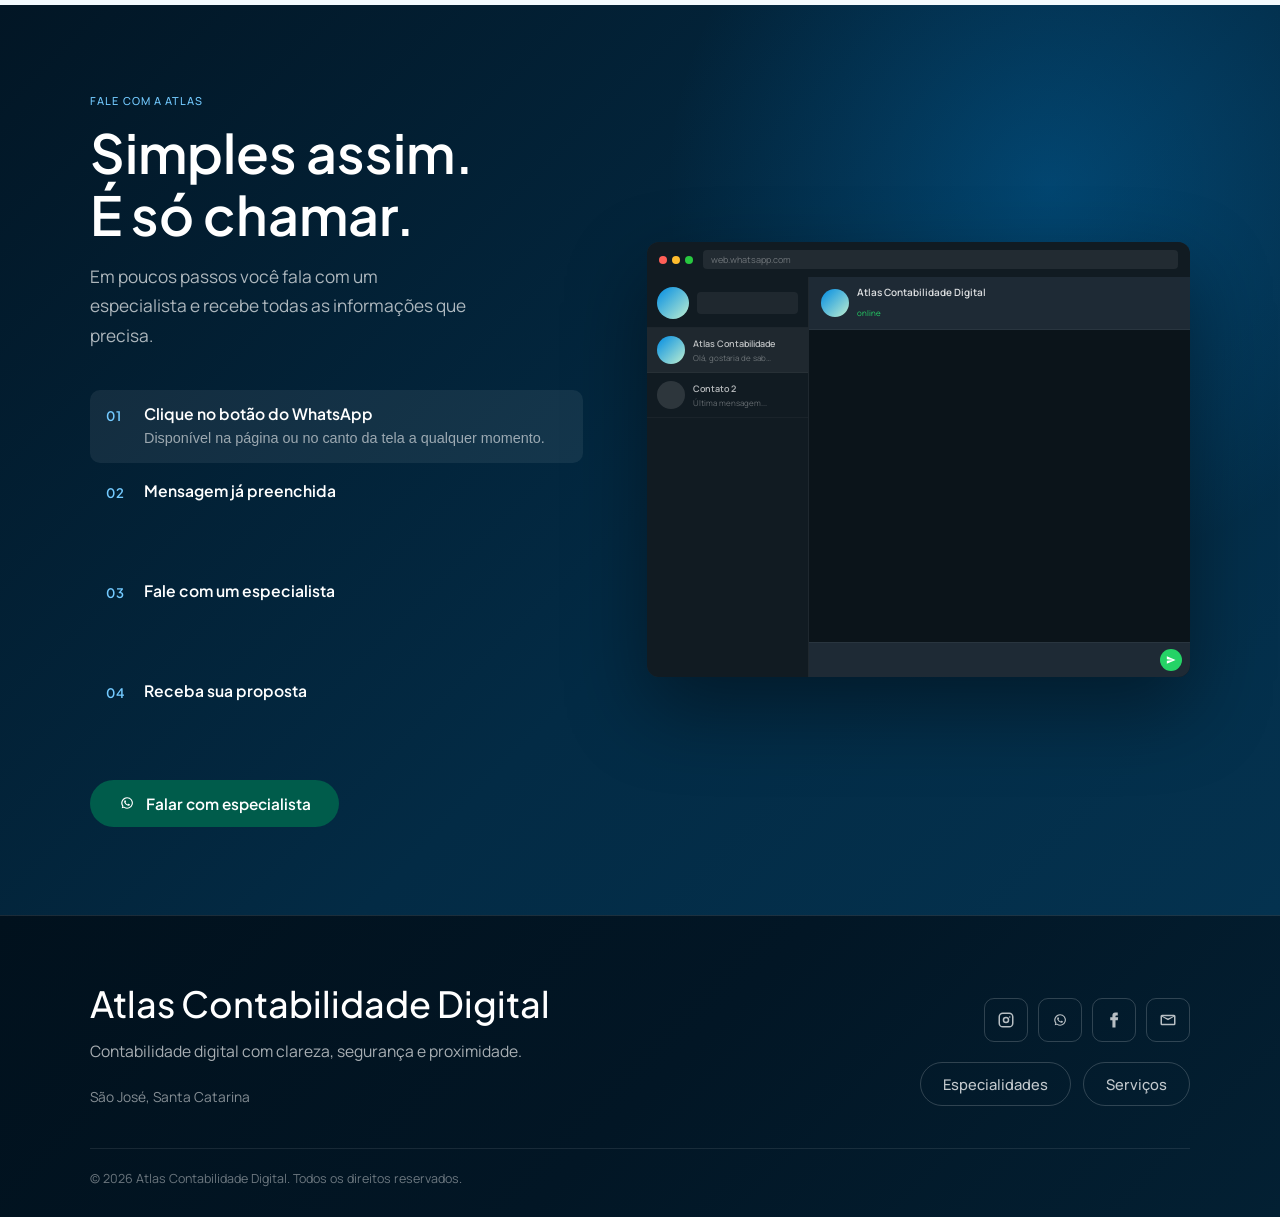
==== commit 80c96750: "novo loading" ====
--- a/index.html
+++ b/index.html
@@ -585,6 +585,6 @@
     <span>Falar com especialista</span>
   </a>
 
-  <script src="js/script.js"></script>
+  <script src="js/script.js?v=loader-orbit"></script>
 </body>
 </html>
--- a/css/style.css
+++ b/css/style.css
@@ -579,43 +579,75 @@
   }
 }
 
-@keyframes pageLoaderPartConstruct {
+@keyframes atlasLoaderMarkAppear {
   0% {
     opacity: 0;
-    clip-path: inset(0 100% 0 0);
-    transform: translateY(8px) scale(0.98);
-  }
-
-  58% {
-    opacity: 1;
-    clip-path: inset(0 22% 0 0);
-    transform: translateY(2px) scale(0.995);
+    transform: scale(0.985);
   }
 
   100% {
     opacity: 1;
-    clip-path: inset(0 0 0 0);
-    transform: translateY(0) scale(1);
-  }
-}
-
-@keyframes pageLoaderPartDeconstruct {
+    transform: scale(1);
+  }
+}
+
+@keyframes atlasLoaderPathWrite {
   0% {
+    fill-opacity: 0;
+    stroke-dashoffset: var(--path-length);
+    stroke-opacity: 0;
+  }
+
+  12% {
+    fill-opacity: 0;
     opacity: 1;
-    clip-path: inset(0 0 0 0);
-    transform: translateY(0) scale(1);
-  }
-
-  44% {
-    opacity: 0.88;
-    clip-path: inset(0 24% 0 0);
-    transform: translateY(-1px) scale(0.995);
+    stroke-opacity: 1;
+  }
+
+  72% {
+    fill-opacity: 0;
+    stroke-dashoffset: 0;
+    stroke-opacity: 1;
   }
 
   100% {
-    opacity: 0;
-    clip-path: inset(0 100% 0 0);
-    transform: translateY(-6px) scale(0.98);
+    fill-opacity: 1;
+    stroke-dashoffset: 0;
+    stroke-opacity: 0;
+  }
+}
+
+@keyframes atlasLoaderPathErase {
+  0% {
+    fill-opacity: 1;
+    stroke-dashoffset: 0;
+    stroke-opacity: 0;
+  }
+
+  12% {
+    fill-opacity: 0;
+    stroke-dashoffset: 0;
+    stroke-opacity: 1;
+  }
+
+  100% {
+    fill-opacity: 0;
+    stroke-dashoffset: var(--path-length);
+    stroke-opacity: 0.16;
+  }
+}
+
+@keyframes atlasLoaderLogoSettle {
+  0% {
+    transform: scale(0.997);
+  }
+
+  52% {
+    transform: scale(1.006);
+  }
+
+  100% {
+    transform: scale(1);
   }
 }
 
@@ -631,8 +663,7 @@
   transition: opacity 0.45s ease, visibility 0.45s ease;
 }
 
-.page-loader__fallback,
-.page-loader__logo {
+.page-loader__fallback {
   display: block;
   width: min(220px, 52vw);
   height: auto;
@@ -644,17 +675,45 @@
   animation: pageLoaderFallbackConstruct 0.92s cubic-bezier(0.22, 1, 0.36, 1) both;
 }
 
+.page-loader__mark {
+  position: relative;
+  display: grid;
+  place-items: center;
+  width: min(220px, 52vw);
+  aspect-ratio: 651 / 383;
+  filter: drop-shadow(0 18px 34px rgba(0, 0, 0, 0.24));
+  animation: atlasLoaderMarkAppear 0.32s ease both;
+}
+
 .page-loader__logo {
+  position: relative;
+  z-index: 1;
+  display: block;
+  width: 100%;
+  height: auto;
   overflow: visible;
 }
 
-.page-loader__logo path {
-  opacity: 0;
-  clip-path: inset(0 100% 0 0);
+.atlas-loader-logo__path {
+  fill: var(--path-fill);
+  fill-opacity: 1;
+  stroke: var(--path-fill);
+  stroke-width: 2.4;
+  stroke-linecap: round;
+  stroke-linejoin: round;
+  stroke-dasharray: var(--path-length);
+  stroke-dashoffset: 0;
+  stroke-opacity: 0;
   transform-box: fill-box;
   transform-origin: center;
-  animation: pageLoaderPartConstruct 0.46s cubic-bezier(0.22, 1, 0.36, 1) both;
-  animation-delay: var(--loader-part-enter-delay, 0ms);
+}
+
+.page-loader.is-loader-ready .atlas-loader-logo__path {
+  animation: atlasLoaderPathWrite 0.96s cubic-bezier(0.22, 1, 0.36, 1) var(--path-enter-delay) both;
+}
+
+.page-loader.is-loader-ready .atlas-loader-logo {
+  animation: atlasLoaderLogoSettle 0.42s ease 1.36s both;
 }
 
 body.is-loaded .page-loader {
@@ -678,22 +737,31 @@
   animation: pageLoaderFallbackDeconstruct 0.52s cubic-bezier(0.64, 0, 0.78, 0) both;
 }
 
-body.is-page-leaving .page-loader__logo path {
-  animation-name: pageLoaderPartDeconstruct;
-  animation-duration: 0.34s;
-  animation-timing-function: cubic-bezier(0.64, 0, 0.78, 0);
-  animation-delay: var(--loader-part-exit-delay, 0ms);
+body.is-page-leaving .page-loader.is-loader-ready .atlas-loader-logo {
+  animation: atlasLoaderLogoSettle 0.32s ease reverse both;
+}
+
+body.is-page-leaving .page-loader.is-loader-ready .atlas-loader-logo__path {
+  animation: atlasLoaderPathErase 0.54s cubic-bezier(0.64, 0, 0.78, 0) var(--path-exit-delay) both;
 }
 
 @media (prefers-reduced-motion: reduce) {
   .page-loader__fallback,
-  .page-loader__logo path,
+  .page-loader__mark,
+  .page-loader.is-loader-ready .atlas-loader-logo,
+  .page-loader.is-loader-ready .atlas-loader-logo__path,
   body.is-page-leaving .page-loader__fallback,
-  body.is-page-leaving .page-loader__logo path {
+  body.is-page-leaving .page-loader.is-loader-ready .atlas-loader-logo,
+  body.is-page-leaving .page-loader.is-loader-ready .atlas-loader-logo__path {
     animation: none;
     clip-path: inset(0 0 0 0);
     opacity: 1;
-    transform: none;
+  }
+
+  .atlas-loader-logo__path {
+    fill-opacity: 1;
+    stroke-dashoffset: 0;
+    stroke-opacity: 0;
   }
 }
 
@@ -10319,14 +10387,32 @@
 }
 
 .about-page .about-principle summary {
+  position: relative;
   display: grid;
   grid-template-columns: auto minmax(0, 1fr) auto;
   gap: clamp(18px, 2.5vw, 30px);
   align-items: center;
   min-height: 150px;
-  padding: clamp(26px, 3.4vw, 40px);
+  padding: clamp(26px, 3.4vw, 40px) clamp(26px, 3.4vw, 40px) clamp(52px, 4vw, 60px);
   cursor: pointer;
   list-style: none;
+}
+
+.about-page .about-principle summary::after {
+  content: "Ver detalhes";
+  position: absolute;
+  right: clamp(26px, 3.4vw, 40px);
+  bottom: 18px;
+  color: rgba(225, 245, 255, 0.66);
+  font-family: var(--font-body);
+  font-size: 0.72rem;
+  font-weight: 500;
+  letter-spacing: 0.12em;
+  text-transform: uppercase;
+  transform: translateY(2px);
+  transition:
+    color 0.3s ease,
+    transform 0.3s ease;
 }
 
 .about-page .about-principle summary::-webkit-details-marker {
@@ -10394,9 +10480,11 @@
 }
 
 .about-page .about-values__item.about-principle .about-principle__toggle {
-  background: rgba(115, 202, 255, 0.07);
-  border-color: rgba(115, 202, 255, 0.2);
-  box-shadow: none;
+  background: rgba(115, 202, 255, 0.1);
+  border-color: rgba(115, 202, 255, 0.32);
+  box-shadow:
+    0 0 0 6px rgba(115, 202, 255, 0.045),
+    inset 0 1px 0 rgba(255, 255, 255, 0.12);
 }
 
 .about-page .about-principle__heading strong {
@@ -10415,10 +10503,14 @@
   height: 42px;
   margin: 0;
   flex: 0 0 auto;
-  background: rgba(115, 202, 255, 0.07);
-  border: 1px solid rgba(115, 202, 255, 0.2);
+  background: rgba(115, 202, 255, 0.1);
+  border: 1px solid rgba(115, 202, 255, 0.32);
   border-radius: 50%;
-  transition: background 0.3s ease, border-color 0.3s ease, transform 0.3s ease;
+  transition:
+    background 0.3s ease,
+    border-color 0.3s ease,
+    box-shadow 0.3s ease,
+    transform 0.3s ease;
 }
 
 .about-page .about-principle__toggle::before {
@@ -10436,7 +10528,43 @@
 }
 
 .about-page .about-principle__toggle::after {
-  content: none;
+  content: "";
+  position: absolute;
+  inset: -7px;
+  border: 1px solid rgba(115, 202, 255, 0.18);
+  border-radius: inherit;
+  opacity: 0;
+  transform: scale(0.86);
+  transition:
+    opacity 0.3s ease,
+    transform 0.3s ease;
+}
+
+.about-page .about-principle summary:hover::after,
+.about-page .about-principle summary:focus-visible::after {
+  color: rgba(255, 255, 255, 0.88);
+  transform: translateY(0);
+}
+
+.about-page .about-principle summary:hover .about-principle__toggle,
+.about-page .about-principle summary:focus-visible .about-principle__toggle {
+  background: rgba(115, 202, 255, 0.18);
+  border-color: rgba(115, 202, 255, 0.62);
+  box-shadow:
+    0 0 0 8px rgba(115, 202, 255, 0.07),
+    0 0 28px rgba(115, 202, 255, 0.2),
+    inset 0 1px 0 rgba(255, 255, 255, 0.18);
+}
+
+.about-page .about-principle summary:hover .about-principle__toggle::after,
+.about-page .about-principle summary:focus-visible .about-principle__toggle::after {
+  opacity: 1;
+  transform: scale(1);
+}
+
+.about-page .about-principle details[open] summary::after {
+  content: "Ocultar detalhes";
+  color: rgba(115, 202, 255, 0.86);
 }
 
 .about-page .about-principle details[open] .about-principle__toggle {
@@ -10446,7 +10574,8 @@
 }
 
 .about-page .about-principle details[open] .about-principle__toggle::after {
-  opacity: 0;
+  opacity: 1;
+  transform: scale(1);
 }
 
 .about-page .about-principle details[open] .about-principle__number {
@@ -10501,55 +10630,6 @@
   box-shadow: 0 0 12px rgba(115, 202, 255, 0.25);
 }
 
-.about-page .about-values-tags {
-  display: flex;
-  flex-wrap: wrap;
-  gap: 10px;
-  margin: 0 0 0 clamp(42px, 5vw, 72px);
-  padding: 0;
-  list-style: none;
-}
-
-.about-page .about-values-tags li {
-  padding: 9px 14px;
-  color: rgba(225, 245, 255, 0.82);
-  background: rgba(115, 202, 255, 0.075);
-  border: 1px solid rgba(115, 202, 255, 0.18);
-  border-radius: 999px;
-  font-family: var(--font-body);
-  font-size: 0.86rem;
-  line-height: 1.35;
-  opacity: 0;
-  transform: translateY(5px);
-  transition:
-    opacity 0.3s ease,
-    transform 0.3s ease,
-    color 0.3s ease,
-    background 0.3s ease,
-    border-color 0.3s ease;
-}
-
-.about-page .about-principle details[open] .about-values-tags li {
-  opacity: 1;
-  transform: translateY(0);
-}
-
-.about-page .about-principle details[open] .about-values-tags li:nth-child(2),
-.about-page .about-principle details[open] .about-values-tags li:nth-child(5),
-.about-page .about-principle details[open] .about-values-tags li:nth-child(8) {
-  transition-delay: 0.04s;
-}
-
-.about-page .about-principle details[open] .about-values-tags li:nth-child(3n) {
-  transition-delay: 0.08s;
-}
-
-.about-page .about-values-tags li:hover {
-  color: var(--color-surface);
-  background: rgba(115, 202, 255, 0.13);
-  border-color: rgba(115, 202, 255, 0.34);
-}
-
 @media (max-width: 1080px) {
   .about-page .about-values__inner {
     grid-template-columns: 1fr;
@@ -10577,6 +10657,14 @@
     padding: 24px;
   }
 
+  .about-page .about-principle summary::after {
+    position: static;
+    grid-column: 1 / -1;
+    justify-self: start;
+    margin-top: 2px;
+    transform: none;
+  }
+
   .about-page .about-principle__number {
     grid-column: 1 / -1;
   }
@@ -10596,10 +10684,6 @@
     margin-left: 0;
   }
 
-  .about-page .about-values-tags {
-    margin-left: 0;
-  }
-
   .about-page .about-values__item.about-principle:hover,
   .about-page .about-values__item.about-principle:focus-within,
   .about-page .about-values__item.about-principle:has(details[open]) {
@@ -10610,11 +10694,11 @@
 @media (prefers-reduced-motion: reduce) {
   .about-page .about-values__item.about-principle,
   .about-page .about-principle__number,
+  .about-page .about-principle summary::after,
   .about-page .about-principle__toggle,
   .about-page .about-principle__toggle::before,
   .about-page .about-principle__toggle::after,
-  .about-page .about-principle__content,
-  .about-page .about-values-tags li {
+  .about-page .about-principle__content {
     transition: none !important;
   }
 
@@ -10622,8 +10706,7 @@
   .about-page .about-values__item.about-principle:hover,
   .about-page .about-values__item.about-principle:focus-within,
   .about-page .about-values__item.about-principle:has(details[open]),
-  .about-page .about-principle__content,
-  .about-page .about-values-tags li {
+  .about-page .about-principle__content {
     opacity: 1 !important;
     filter: none !important;
     transform: none !important;
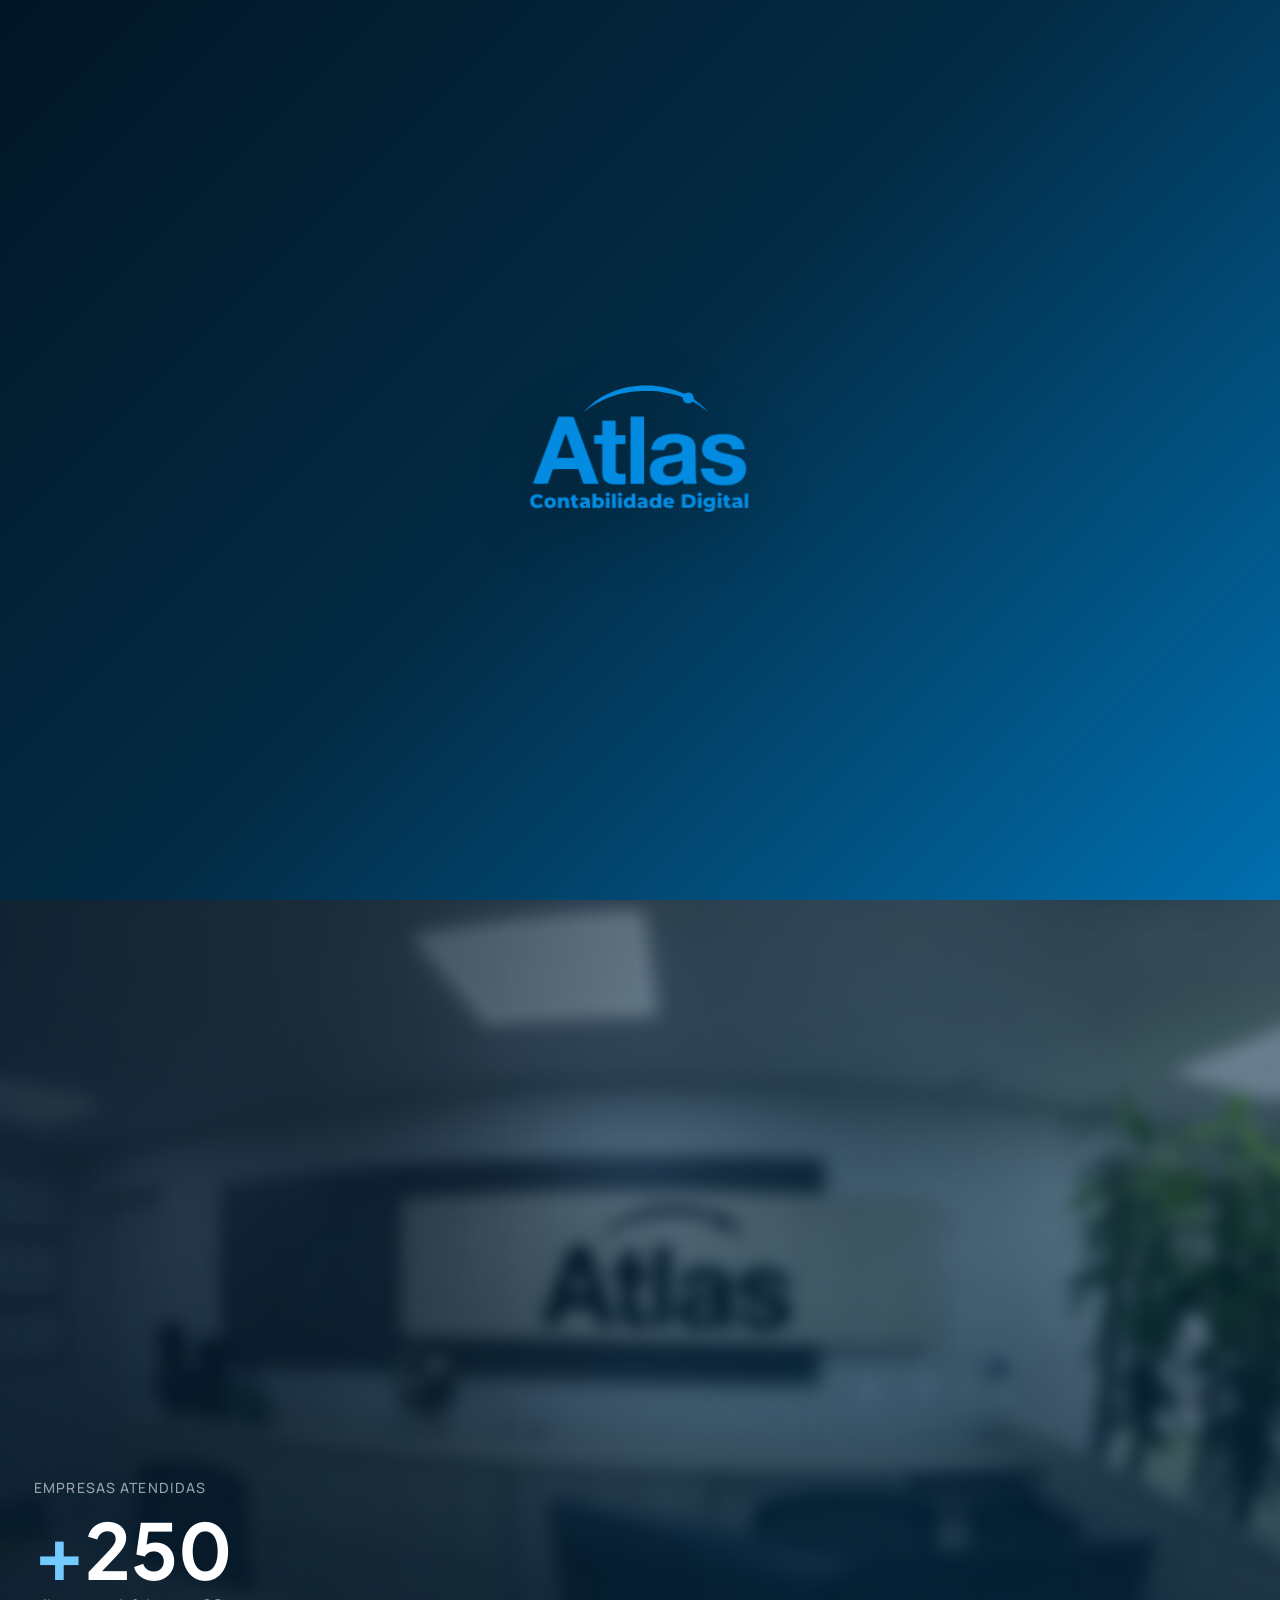
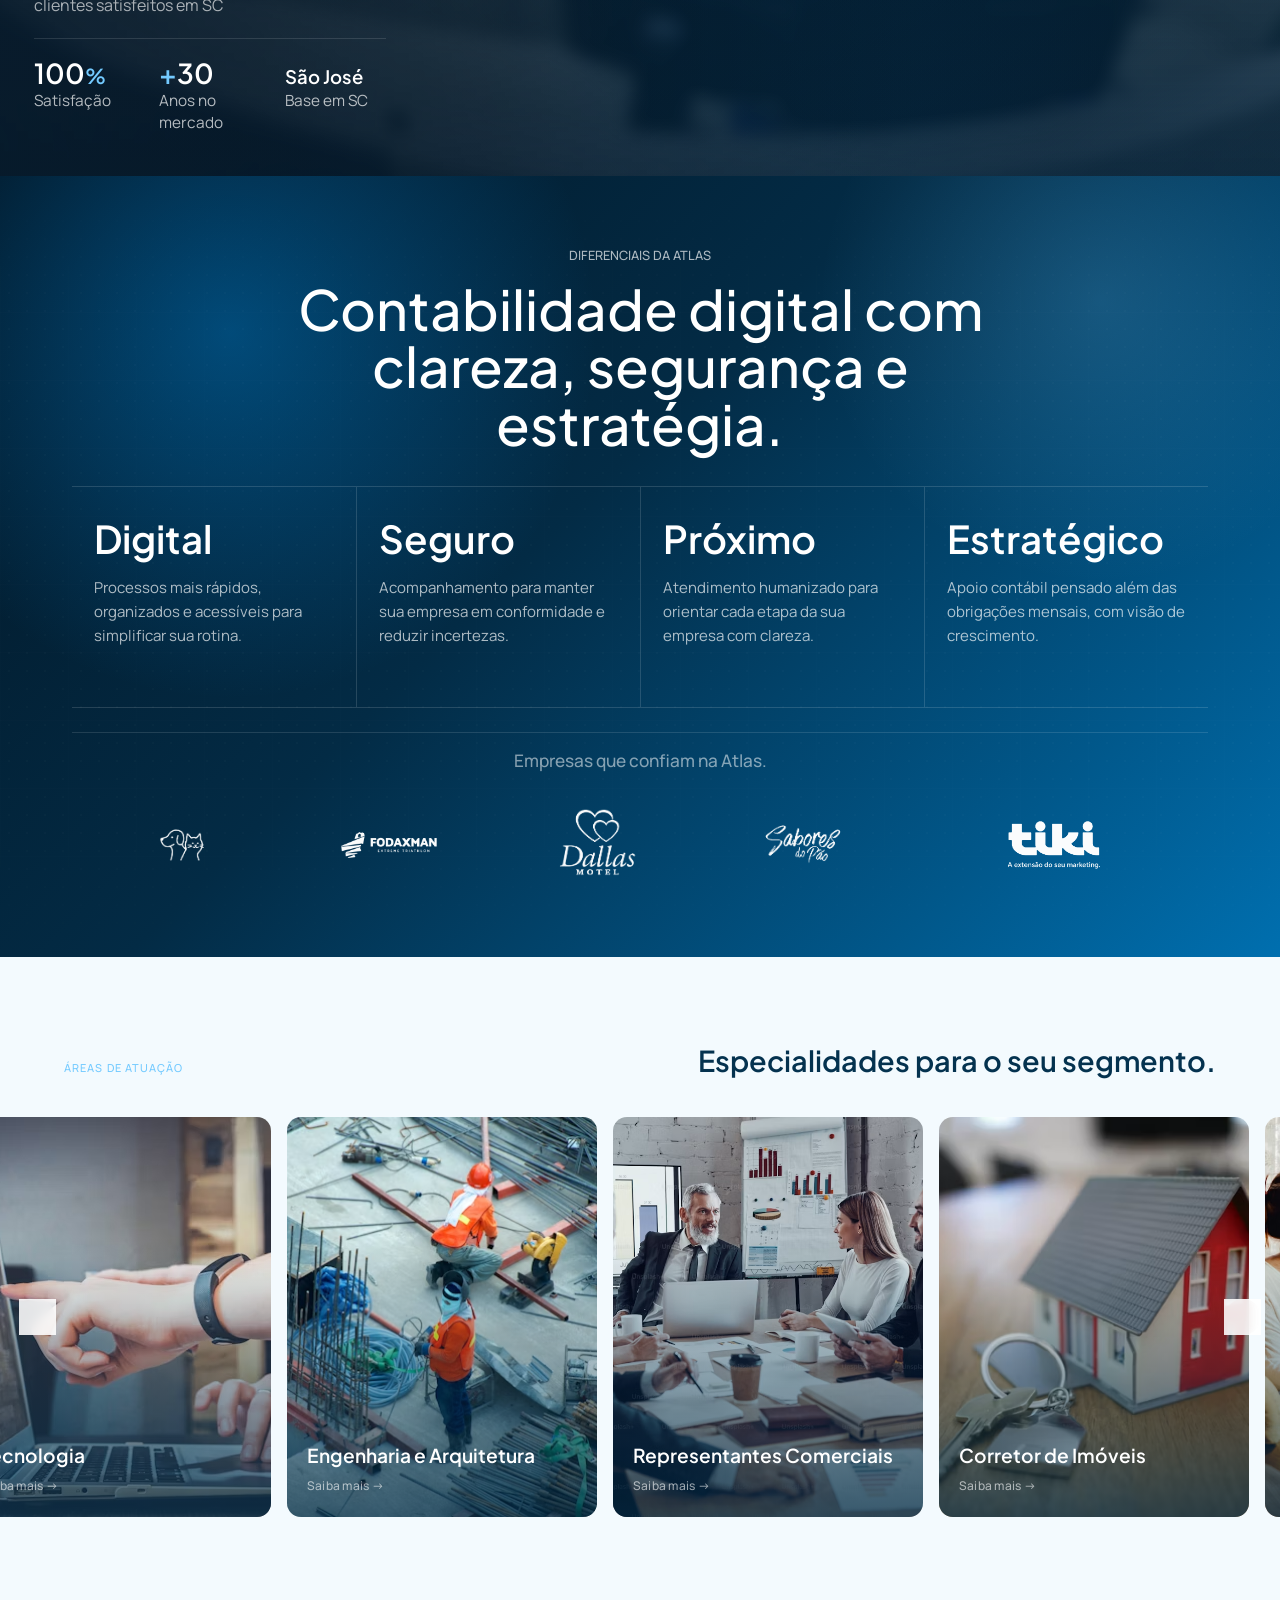
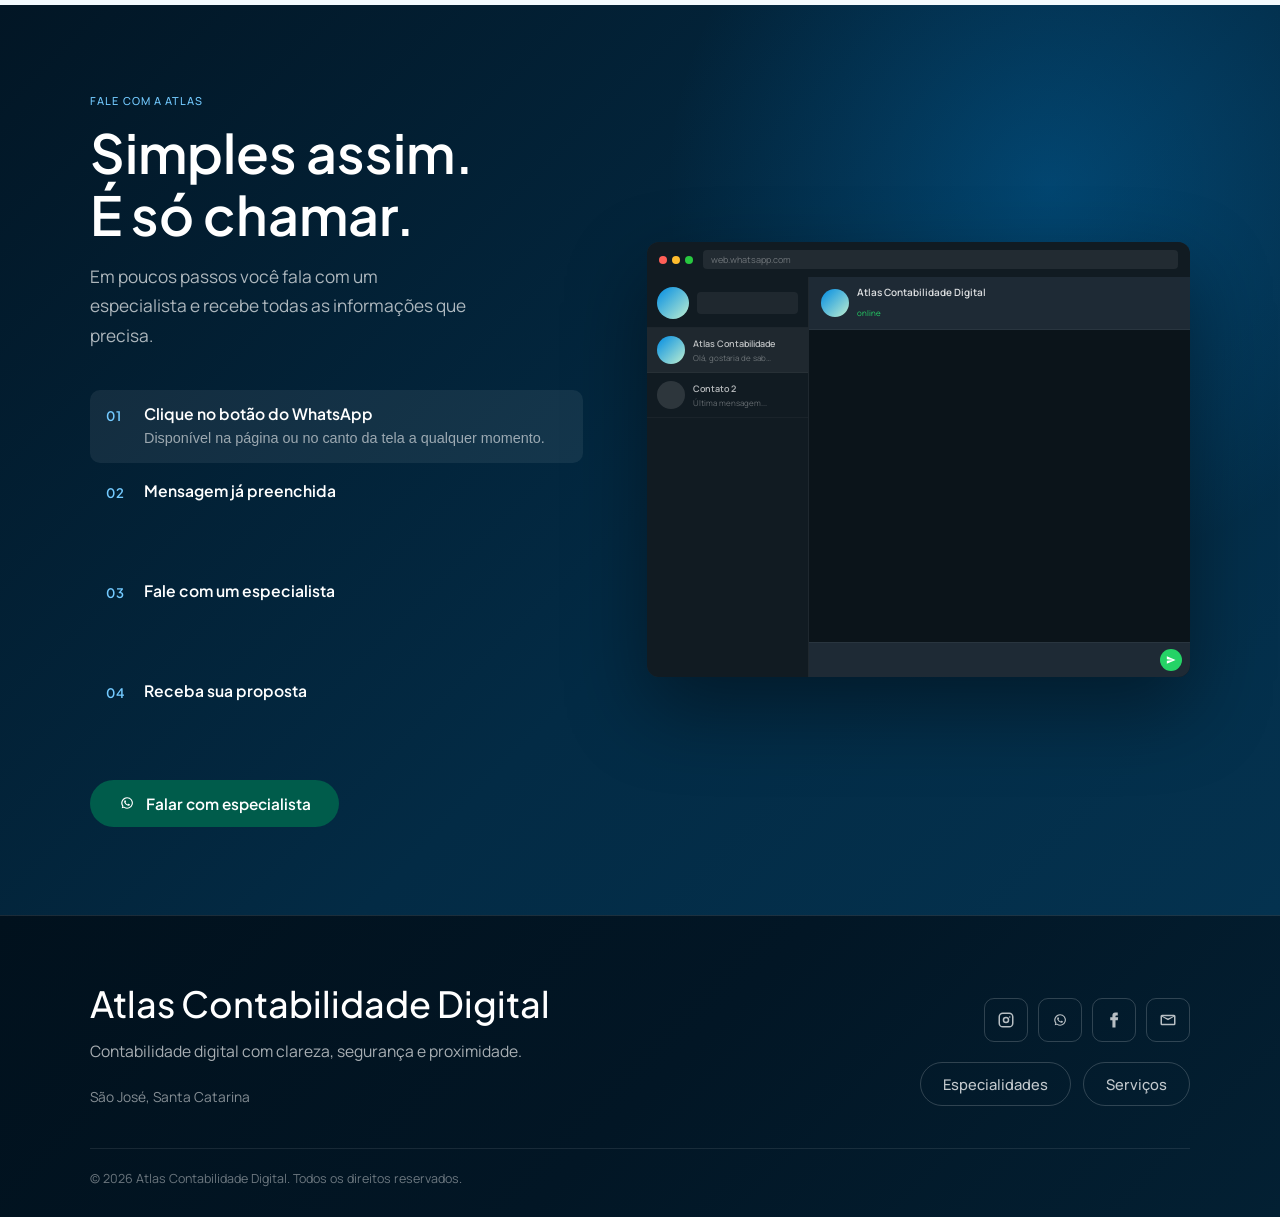
==== commit 565adea1: "arrumando gitignore e trocando numero de botao especialista que estava errado" ====
--- a/index.html
+++ b/index.html
@@ -414,7 +414,7 @@
             </li>
           </ol>
 
-          <a class="contact-section__cta" href="https://wa.me/5548999999999?text=Ol%C3%A1%2C%20gostaria%20de%20saber%20mais%20sobre%20os%20servi%C3%A7os%20da%20Atlas%20Contabilidade%20Digital." target="_blank" rel="noopener" aria-label="Falar com especialista no WhatsApp">
+          <a class="contact-section__cta" href="https://wa.me/5548984040777?text=Ol%C3%A1%2C%20gostaria%20de%20saber%20mais%20sobre%20os%20servi%C3%A7os%20da%20Atlas%20Contabilidade%20Digital." target="_blank" rel="noopener" aria-label="Falar com especialista no WhatsApp">
             <svg viewBox="0 0 24 24" fill="currentColor" aria-hidden="true">
               <path d="M12.04 4.2a7.72 7.72 0 0 0-6.55 11.8l.2.31-.72 2.66 2.72-.71.3.18a7.73 7.73 0 1 0 4.05-14.24Zm0 13.97a6.23 6.23 0 0 1-3.17-.86l-.44-.26-1.43.38.38-1.39-.29-.45a6.22 6.22 0 1 1 4.95 2.58Zm3.42-4.64c-.19-.1-1.1-.54-1.27-.6-.17-.07-.29-.1-.42.09-.12.19-.48.6-.59.72-.11.13-.22.14-.41.05-.19-.1-.8-.29-1.53-.93a5.7 5.7 0 0 1-1.06-1.32c-.11-.19-.01-.29.08-.39.08-.08.19-.22.28-.32.09-.11.12-.19.19-.32.06-.13.03-.24-.02-.34-.05-.09-.42-1-.57-1.38-.15-.36-.3-.31-.42-.32h-.35c-.13 0-.34.05-.51.24-.17.19-.67.65-.67 1.59s.69 1.84.78 1.97c.1.13 1.35 2.06 3.27 2.89.46.2.81.32 1.09.41.46.14.88.12 1.21.07.37-.05 1.1-.45 1.26-.88.15-.43.15-.8.11-.88-.05-.08-.17-.13-.36-.22Z"/>
             </svg>
--- a/css/style.css
+++ b/css/style.css
@@ -7564,7 +7564,7 @@
 .service-page--company-opening .service-overview__grid,
 .service-page--company-opening .service-process__timeline,
 .service-page--company-opening .service-overview__card,
-.service-page--company-opening .service-process__item {
+.service-page--company-opening:not(.service-page--accounting-tax) .service-process__item {
   border: 0 !important;
   outline: 0 !important;
 }
@@ -7658,12 +7658,12 @@
 }
 
 /* Animação sequencial dos cards do processo na página de abertura */
-.service-page--company-opening .service-process__timeline {
+.service-page--company-opening:not(.service-page--accounting-tax) .service-process__timeline {
   gap: clamp(18px, 2vw, 30px) !important;
   overflow: visible !important;
 }
 
-.service-page--company-opening .service-process__item {
+.service-page--company-opening:not(.service-page--accounting-tax) .service-process__item {
   position: relative !important;
   z-index: 1;
   transform-origin: center;
@@ -7671,44 +7671,44 @@
   animation: companyOpeningProcessFocus 12s ease-in-out infinite;
 }
 
-.service-page--company-opening .service-process__item:nth-child(1) {
+.service-page--company-opening:not(.service-page--accounting-tax) .service-process__item:nth-child(1) {
   animation-delay: 0s;
 }
 
-.service-page--company-opening .service-process__item:nth-child(2) {
+.service-page--company-opening:not(.service-page--accounting-tax) .service-process__item:nth-child(2) {
   animation-delay: 3s;
 }
 
-.service-page--company-opening .service-process__item:nth-child(3) {
+.service-page--company-opening:not(.service-page--accounting-tax) .service-process__item:nth-child(3) {
   animation-delay: 6s;
 }
 
-.service-page--company-opening .service-process__item:nth-child(4) {
+.service-page--company-opening:not(.service-page--accounting-tax) .service-process__item:nth-child(4) {
   animation-delay: 9s;
 }
 
-.service-page--company-opening .service-process__item span {
+.service-page--company-opening:not(.service-page--accounting-tax) .service-process__item span {
   animation: companyOpeningProcessNumberFocus 12s ease-in-out infinite;
 }
 
-.service-page--company-opening .service-process__item:nth-child(1) span {
+.service-page--company-opening:not(.service-page--accounting-tax) .service-process__item:nth-child(1) span {
   animation-delay: 0s;
 }
 
-.service-page--company-opening .service-process__item:nth-child(2) span {
+.service-page--company-opening:not(.service-page--accounting-tax) .service-process__item:nth-child(2) span {
   animation-delay: 3s;
 }
 
-.service-page--company-opening .service-process__item:nth-child(3) span {
+.service-page--company-opening:not(.service-page--accounting-tax) .service-process__item:nth-child(3) span {
   animation-delay: 6s;
 }
 
-.service-page--company-opening .service-process__item:nth-child(4) span {
+.service-page--company-opening:not(.service-page--accounting-tax) .service-process__item:nth-child(4) span {
   animation-delay: 9s;
 }
 
-.service-page--company-opening .service-process__item:hover,
-.service-page--company-opening .service-process__item:focus-within {
+.service-page--company-opening:not(.service-page--accounting-tax) .service-process__item:hover,
+.service-page--company-opening:not(.service-page--accounting-tax) .service-process__item:focus-within {
   z-index: 4;
   opacity: 1;
   transform: translateY(-10px) scale(1.03) !important;
@@ -7720,8 +7720,8 @@
     inset 0 1px 0 rgba(255, 255, 255, 0.12) !important;
 }
 
-.service-page--company-opening .service-process__item:hover span,
-.service-page--company-opening .service-process__item:focus-within span {
+.service-page--company-opening:not(.service-page--accounting-tax) .service-process__item:hover span,
+.service-page--company-opening:not(.service-page--accounting-tax) .service-process__item:focus-within span {
   color: #032b45 !important;
   background: var(--color-accent) !important;
   border-color: rgba(115, 202, 255, 0.95) !important;
@@ -7731,10 +7731,10 @@
   animation-play-state: paused;
 }
 
-.service-page--company-opening .service-process__item:hover h3,
-.service-page--company-opening .service-process__item:focus-within h3,
-.service-page--company-opening .service-process__item:hover p,
-.service-page--company-opening .service-process__item:focus-within p {
+.service-page--company-opening:not(.service-page--accounting-tax) .service-process__item:hover h3,
+.service-page--company-opening:not(.service-page--accounting-tax) .service-process__item:focus-within h3,
+.service-page--company-opening:not(.service-page--accounting-tax) .service-process__item:hover p,
+.service-page--company-opening:not(.service-page--accounting-tax) .service-process__item:focus-within p {
   color: rgba(255, 255, 255, 0.94) !important;
 }
 
@@ -7805,13 +7805,13 @@
     overflow: visible !important;
   }
 
-  .service-page--company-opening .service-process__item {
+  .service-page--company-opening:not(.service-page--accounting-tax) .service-process__item {
     animation-name: companyOpeningProcessFocusMobile;
     transform-origin: center;
   }
 
-  .service-page--company-opening .service-process__item:hover,
-  .service-page--company-opening .service-process__item:focus-within {
+  .service-page--company-opening:not(.service-page--accounting-tax) .service-process__item:hover,
+  .service-page--company-opening:not(.service-page--accounting-tax) .service-process__item:focus-within {
     transform: translateY(-5px) scale(1.012) !important;
   }
 }
@@ -7929,30 +7929,30 @@
   animation: companyOpeningProcessNumberFocus 10s cubic-bezier(0.22, 1, 0.36, 1) infinite !important;
 }
 
-.service-page--company-opening .service-process__item:nth-child(1),
-.service-page--company-opening .service-process__item:nth-child(1) span {
+.service-page--company-opening:not(.service-page--accounting-tax) .service-process__item:nth-child(1),
+.service-page--company-opening:not(.service-page--accounting-tax) .service-process__item:nth-child(1) span {
   animation-delay: 0s !important;
 }
 
-.service-page--company-opening .service-process__item:nth-child(2),
-.service-page--company-opening .service-process__item:nth-child(2) span {
+.service-page--company-opening:not(.service-page--accounting-tax) .service-process__item:nth-child(2),
+.service-page--company-opening:not(.service-page--accounting-tax) .service-process__item:nth-child(2) span {
   animation-delay: 2.5s !important;
 }
 
-.service-page--company-opening .service-process__item:nth-child(3),
-.service-page--company-opening .service-process__item:nth-child(3) span {
+.service-page--company-opening:not(.service-page--accounting-tax) .service-process__item:nth-child(3),
+.service-page--company-opening:not(.service-page--accounting-tax) .service-process__item:nth-child(3) span {
   animation-delay: 5s !important;
 }
 
-.service-page--company-opening .service-process__item:nth-child(4),
-.service-page--company-opening .service-process__item:nth-child(4) span {
+.service-page--company-opening:not(.service-page--accounting-tax) .service-process__item:nth-child(4),
+.service-page--company-opening:not(.service-page--accounting-tax) .service-process__item:nth-child(4) span {
   animation-delay: 7.5s !important;
 }
 
-.service-page--company-opening .service-process__item:hover,
-.service-page--company-opening .service-process__item:focus-within,
-.service-page--company-opening .service-process__timeline:hover .service-process__item,
-.service-page--company-opening .service-process__timeline:hover .service-process__item span {
+.service-page--company-opening:not(.service-page--accounting-tax) .service-process__item:hover,
+.service-page--company-opening:not(.service-page--accounting-tax) .service-process__item:focus-within,
+.service-page--company-opening:not(.service-page--accounting-tax) .service-process__timeline:hover .service-process__item,
+.service-page--company-opening:not(.service-page--accounting-tax) .service-process__timeline:hover .service-process__item span {
   animation-play-state: running !important;
 }
 
@@ -8068,7 +8068,7 @@
     gap: 18px !important;
   }
 
-  .service-page--company-opening .service-process__item {
+  .service-page--company-opening:not(.service-page--accounting-tax) .service-process__item {
     animation-name: companyOpeningProcessCardFocusMobile !important;
   }
 }
@@ -8908,7 +8908,7 @@
   overflow: visible !important;
 }
 
-.service-page--company-opening .service-process__item {
+.service-page--company-opening:not(.service-page--accounting-tax) .service-process__item {
   position: relative !important;
   z-index: 1;
   transform-origin: center;
@@ -8916,44 +8916,44 @@
   animation: companyOpeningProcessFocus 12s ease-in-out infinite;
 }
 
-.service-page--company-opening .service-process__item:nth-child(1) {
+.service-page--company-opening:not(.service-page--accounting-tax) .service-process__item:nth-child(1) {
   animation-delay: 0s;
 }
 
-.service-page--company-opening .service-process__item:nth-child(2) {
+.service-page--company-opening:not(.service-page--accounting-tax) .service-process__item:nth-child(2) {
   animation-delay: 3s;
 }
 
-.service-page--company-opening .service-process__item:nth-child(3) {
+.service-page--company-opening:not(.service-page--accounting-tax) .service-process__item:nth-child(3) {
   animation-delay: 6s;
 }
 
-.service-page--company-opening .service-process__item:nth-child(4) {
+.service-page--company-opening:not(.service-page--accounting-tax) .service-process__item:nth-child(4) {
   animation-delay: 9s;
 }
 
-.service-page--company-opening .service-process__item span {
+.service-page--company-opening:not(.service-page--accounting-tax) .service-process__item span {
   animation: companyOpeningProcessNumberFocus 12s ease-in-out infinite;
 }
 
-.service-page--company-opening .service-process__item:nth-child(1) span {
+.service-page--company-opening:not(.service-page--accounting-tax) .service-process__item:nth-child(1) span {
   animation-delay: 0s;
 }
 
-.service-page--company-opening .service-process__item:nth-child(2) span {
+.service-page--company-opening:not(.service-page--accounting-tax) .service-process__item:nth-child(2) span {
   animation-delay: 3s;
 }
 
-.service-page--company-opening .service-process__item:nth-child(3) span {
+.service-page--company-opening:not(.service-page--accounting-tax) .service-process__item:nth-child(3) span {
   animation-delay: 6s;
 }
 
-.service-page--company-opening .service-process__item:nth-child(4) span {
+.service-page--company-opening:not(.service-page--accounting-tax) .service-process__item:nth-child(4) span {
   animation-delay: 9s;
 }
 
-.service-page--company-opening .service-process__item:hover,
-.service-page--company-opening .service-process__item:focus-within {
+.service-page--company-opening:not(.service-page--accounting-tax) .service-process__item:hover,
+.service-page--company-opening:not(.service-page--accounting-tax) .service-process__item:focus-within {
   z-index: 4;
   opacity: 1;
   transform: translateY(-10px) scale(1.03) !important;
@@ -8965,8 +8965,8 @@
     inset 0 1px 0 rgba(255, 255, 255, 0.12) !important;
 }
 
-.service-page--company-opening .service-process__item:hover span,
-.service-page--company-opening .service-process__item:focus-within span {
+.service-page--company-opening:not(.service-page--accounting-tax) .service-process__item:hover span,
+.service-page--company-opening:not(.service-page--accounting-tax) .service-process__item:focus-within span {
   color: #032b45 !important;
   background: var(--color-accent) !important;
   border-color: rgba(115, 202, 255, 0.95) !important;
@@ -8976,10 +8976,10 @@
   animation-play-state: paused;
 }
 
-.service-page--company-opening .service-process__item:hover h3,
-.service-page--company-opening .service-process__item:focus-within h3,
-.service-page--company-opening .service-process__item:hover p,
-.service-page--company-opening .service-process__item:focus-within p {
+.service-page--company-opening:not(.service-page--accounting-tax) .service-process__item:hover h3,
+.service-page--company-opening:not(.service-page--accounting-tax) .service-process__item:focus-within h3,
+.service-page--company-opening:not(.service-page--accounting-tax) .service-process__item:hover p,
+.service-page--company-opening:not(.service-page--accounting-tax) .service-process__item:focus-within p {
   color: rgba(255, 255, 255, 0.94) !important;
 }
 
@@ -9158,46 +9158,46 @@
 }
 
 /* Ajuste final: animacao suave dos cards do processo */
-.service-page--company-opening .service-process__timeline {
+.service-page--company-opening:not(.service-page--accounting-tax) .service-process__timeline {
   gap: clamp(20px, 2.4vw, 34px) !important;
   overflow: visible !important;
 }
 
-.service-page--company-opening .service-process__item {
+.service-page--company-opening:not(.service-page--accounting-tax) .service-process__item {
   pointer-events: none;
   transform-origin: center;
   will-change: transform, opacity;
   animation: companyOpeningProcessCardFocus 10s cubic-bezier(0.22, 1, 0.36, 1) infinite !important;
 }
 
-.service-page--company-opening .service-process__item span {
+.service-page--company-opening:not(.service-page--accounting-tax) .service-process__item span {
   animation: companyOpeningProcessNumberFocus 10s cubic-bezier(0.22, 1, 0.36, 1) infinite !important;
 }
 
-.service-page--company-opening .service-process__item:nth-child(1),
-.service-page--company-opening .service-process__item:nth-child(1) span {
+.service-page--company-opening:not(.service-page--accounting-tax) .service-process__item:nth-child(1),
+.service-page--company-opening:not(.service-page--accounting-tax) .service-process__item:nth-child(1) span {
   animation-delay: 0s !important;
 }
 
-.service-page--company-opening .service-process__item:nth-child(2),
-.service-page--company-opening .service-process__item:nth-child(2) span {
+.service-page--company-opening:not(.service-page--accounting-tax) .service-process__item:nth-child(2),
+.service-page--company-opening:not(.service-page--accounting-tax) .service-process__item:nth-child(2) span {
   animation-delay: 2.5s !important;
 }
 
-.service-page--company-opening .service-process__item:nth-child(3),
-.service-page--company-opening .service-process__item:nth-child(3) span {
+.service-page--company-opening:not(.service-page--accounting-tax) .service-process__item:nth-child(3),
+.service-page--company-opening:not(.service-page--accounting-tax) .service-process__item:nth-child(3) span {
   animation-delay: 5s !important;
 }
 
-.service-page--company-opening .service-process__item:nth-child(4),
-.service-page--company-opening .service-process__item:nth-child(4) span {
+.service-page--company-opening:not(.service-page--accounting-tax) .service-process__item:nth-child(4),
+.service-page--company-opening:not(.service-page--accounting-tax) .service-process__item:nth-child(4) span {
   animation-delay: 7.5s !important;
 }
 
-.service-page--company-opening .service-process__item:hover,
-.service-page--company-opening .service-process__item:focus-within,
-.service-page--company-opening .service-process__timeline:hover .service-process__item,
-.service-page--company-opening .service-process__timeline:hover .service-process__item span {
+.service-page--company-opening:not(.service-page--accounting-tax) .service-process__item:hover,
+.service-page--company-opening:not(.service-page--accounting-tax) .service-process__item:focus-within,
+.service-page--company-opening:not(.service-page--accounting-tax) .service-process__timeline:hover .service-process__item,
+.service-page--company-opening:not(.service-page--accounting-tax) .service-process__timeline:hover .service-process__item span {
   animation-play-state: running !important;
 }
 
@@ -9309,18 +9309,18 @@
 }
 
 @media (max-width: 760px) {
-  .service-page--company-opening .service-process__timeline {
+  .service-page--company-opening:not(.service-page--accounting-tax) .service-process__timeline {
     gap: 18px !important;
   }
 
-  .service-page--company-opening .service-process__item {
+  .service-page--company-opening:not(.service-page--accounting-tax) .service-process__item {
     animation-name: companyOpeningProcessCardFocusMobile !important;
   }
 }
 
 @media (prefers-reduced-motion: reduce) {
-  .service-page--company-opening .service-process__item,
-  .service-page--company-opening .service-process__item span {
+  .service-page--company-opening:not(.service-page--accounting-tax) .service-process__item,
+  .service-page--company-opening:not(.service-page--accounting-tax) .service-process__item span {
     animation: none !important;
   }
 }
@@ -9398,6 +9398,97 @@
 .service-page--company-opening:is(.service-page--accounting-tax, .service-page--people-management, .service-page--accounting-migration, .service-page--tax-planning) .service-process__item {
   min-height: 230px !important;
   padding: 52px 24px 26px !important;
+}
+
+/* Cards estaticos do processo na pagina contabil e fiscal */
+.service-page--accounting-tax .service-process-flow {
+  position: relative;
+  margin-top: clamp(42px, 5vw, 68px);
+}
+
+.service-page--accounting-tax .service-process-flow__grid {
+  position: relative;
+  z-index: 1;
+  display: grid;
+  grid-template-columns: repeat(4, minmax(0, 1fr));
+  gap: clamp(18px, 2vw, 28px);
+}
+
+.service-page--accounting-tax .service-process-flow__card {
+  position: relative;
+  z-index: 1;
+  min-height: 250px;
+  padding: 56px 24px 28px;
+  border: 1px solid rgba(115, 202, 255, 0.22);
+  border-radius: 22px;
+  overflow: hidden;
+  background:
+    radial-gradient(circle at 18% 0%, rgba(115, 202, 255, 0.12), transparent 34%),
+    linear-gradient(145deg, rgba(255, 255, 255, 0.105), rgba(255, 255, 255, 0.032)),
+    rgba(3, 43, 69, 0.5);
+  box-shadow:
+    0 24px 70px rgba(0, 0, 0, 0.16),
+    inset 0 1px 0 rgba(255, 255, 255, 0.09);
+}
+
+.service-page--accounting-tax .service-process-flow__card::before {
+  content: "";
+  position: absolute;
+  inset: 0;
+  border-radius: inherit;
+  background:
+    linear-gradient(120deg, transparent 0%, rgba(115, 202, 255, 0.18) 36%, rgba(201, 162, 74, 0.12) 50%, transparent 68%);
+  opacity: 0.18;
+  pointer-events: none;
+}
+
+.service-page--accounting-tax .service-process-flow__card::after {
+  content: "";
+  position: absolute;
+  inset: 1px;
+  border-radius: 21px;
+  border: 1px solid rgba(255, 255, 255, 0.055);
+  pointer-events: none;
+}
+
+.service-page--accounting-tax .service-process-flow__card span {
+  color: rgba(115, 202, 255, 0.92);
+  border-color: rgba(115, 202, 255, 0.38);
+  background: rgba(3, 43, 69, 0.76);
+  box-shadow: 0 0 20px rgba(115, 202, 255, 0.1);
+}
+
+.service-page--accounting-tax .service-process-flow__card h3 {
+  position: relative;
+  z-index: 1;
+}
+
+.service-page--accounting-tax .service-process-flow__card p {
+  position: relative;
+  z-index: 1;
+  color: rgba(255, 255, 255, 0.72);
+}
+
+@media (max-width: 1080px) {
+  .service-page--accounting-tax .service-process-flow__grid {
+    grid-template-columns: repeat(2, minmax(0, 1fr));
+  }
+}
+
+@media (max-width: 760px) {
+  .service-page--accounting-tax .service-process-flow {
+    margin-top: 34px;
+  }
+
+  .service-page--accounting-tax .service-process-flow__grid {
+    grid-template-columns: 1fr;
+    gap: 18px;
+  }
+
+  .service-page--accounting-tax .service-process-flow__card {
+    min-height: auto;
+    border-radius: 20px;
+  }
 }
 
 @media (min-width: 1440px) {
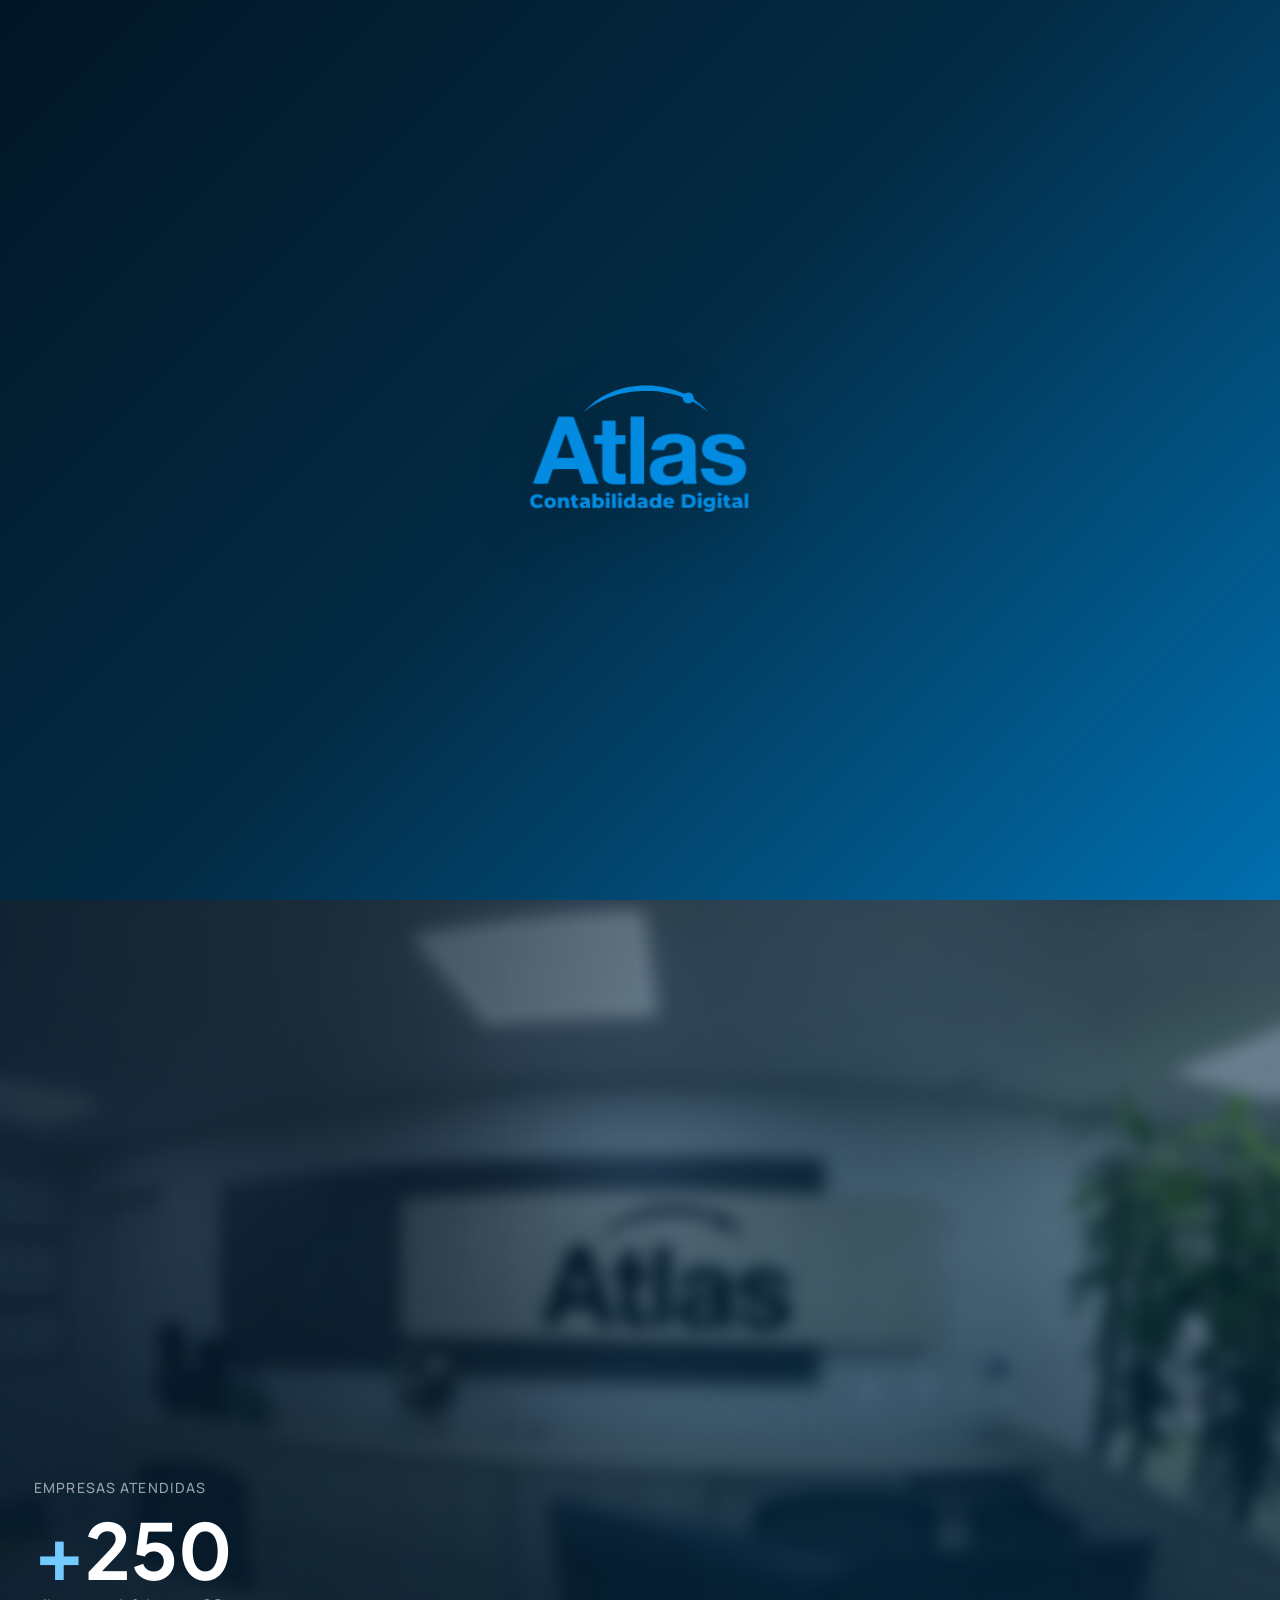
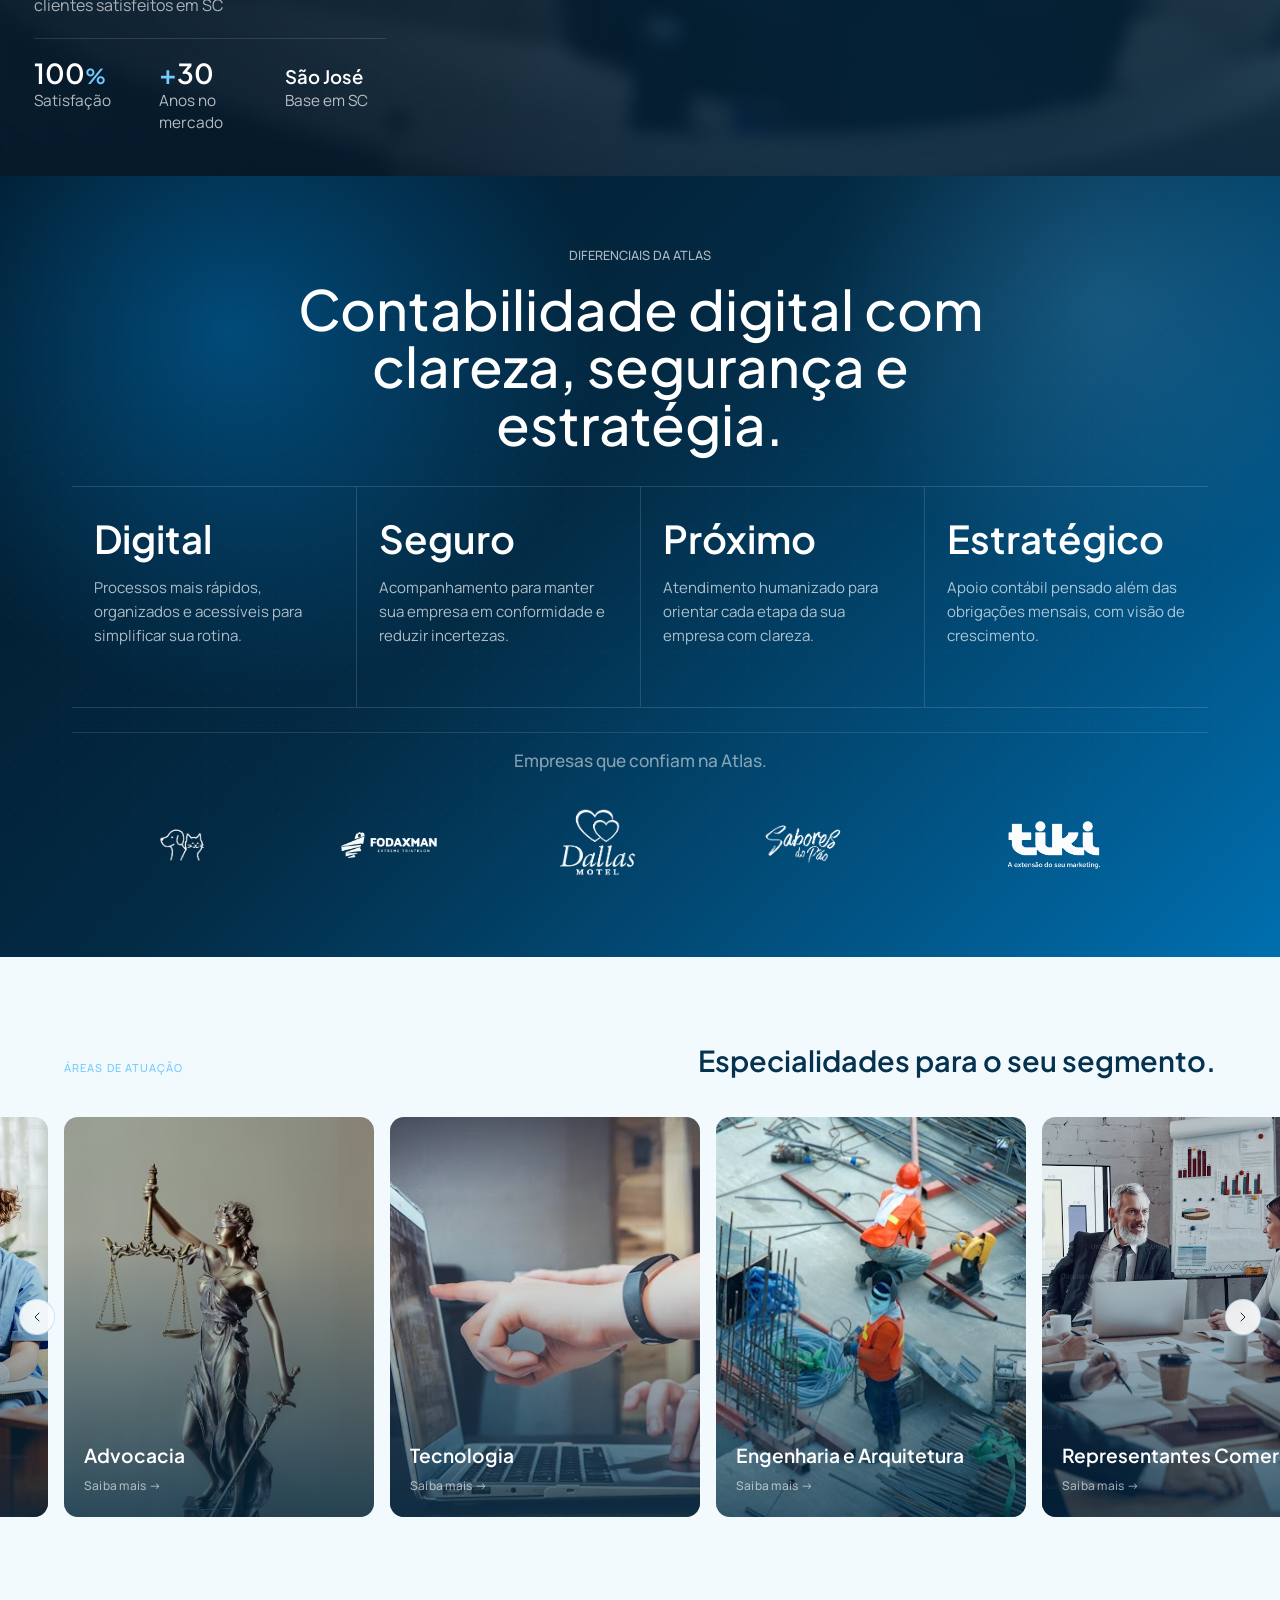
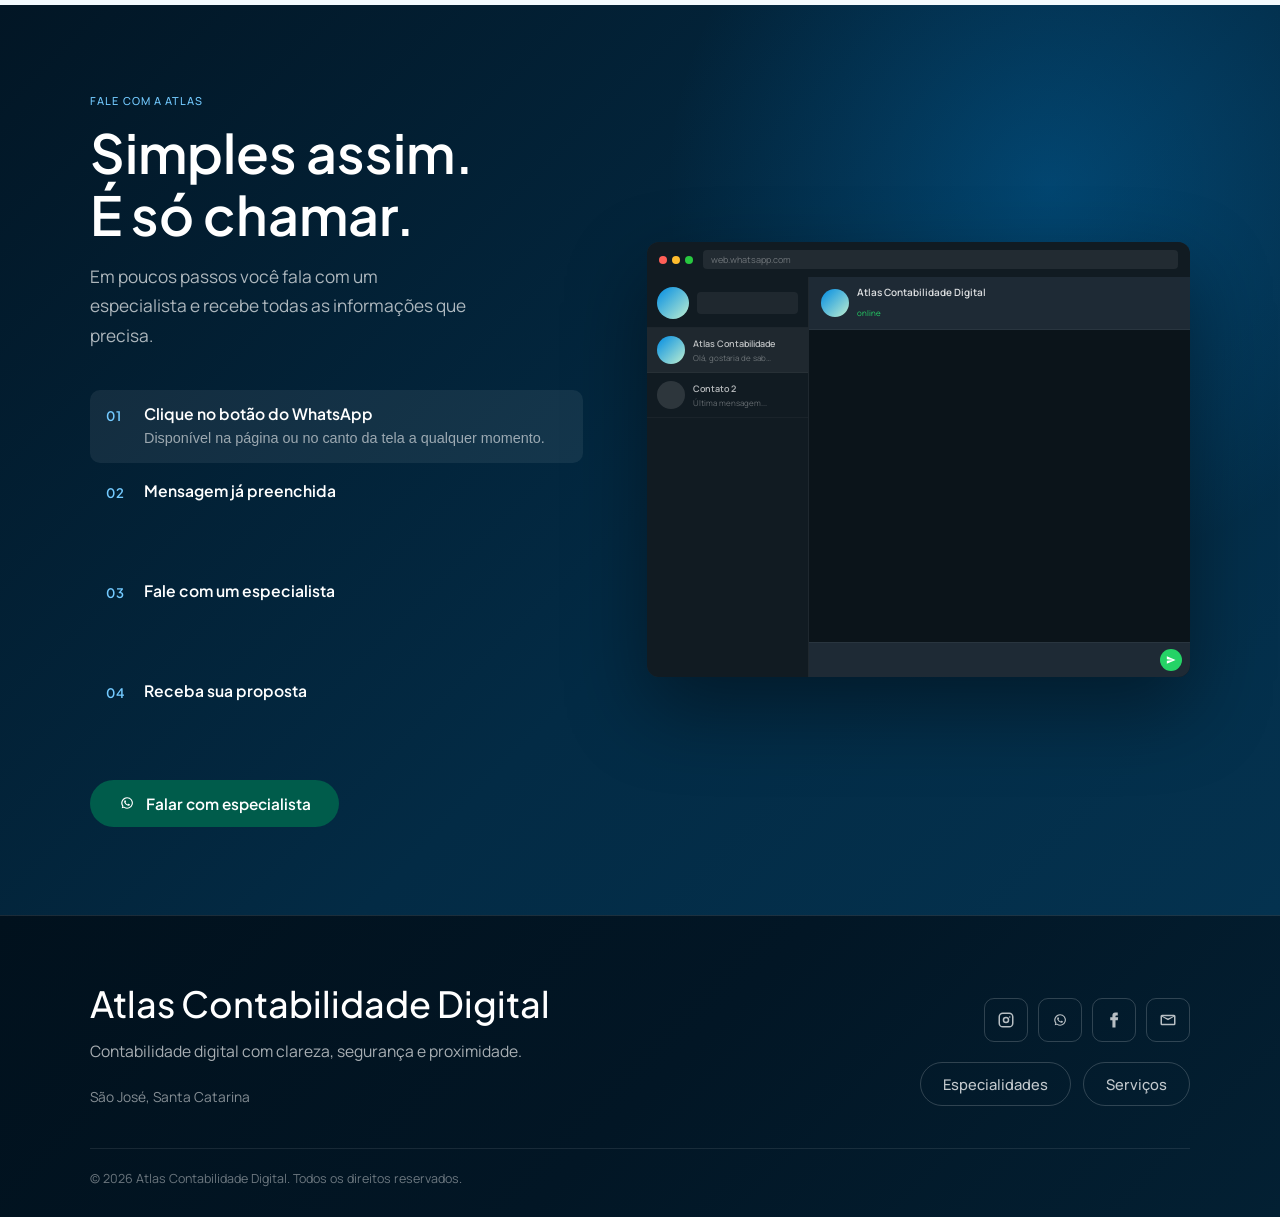
==== commit 1e2a24c7: "retirando numeros que não faziam sentido em cards e arrumando erro de scroll" ====
--- a/index.html
+++ b/index.html
@@ -81,7 +81,8 @@
 
         <p class="hero__text">
           Com a Atlas, sua empresa conta com processos digitais, orientação contábil humanizada e uma rotina mais simples para tomar decisões com tranquilidade.
-
+        </p>
+        
         <div class="hero__actions" aria-label="Acoes principais">
           <a class="hero__button hero__button--primary" href="#contato">Falar com especialista</a>
           <a class="hero__button hero__button--secondary" href="servico-contabil-fiscal.html">Conhecer servi&ccedil;os</a>
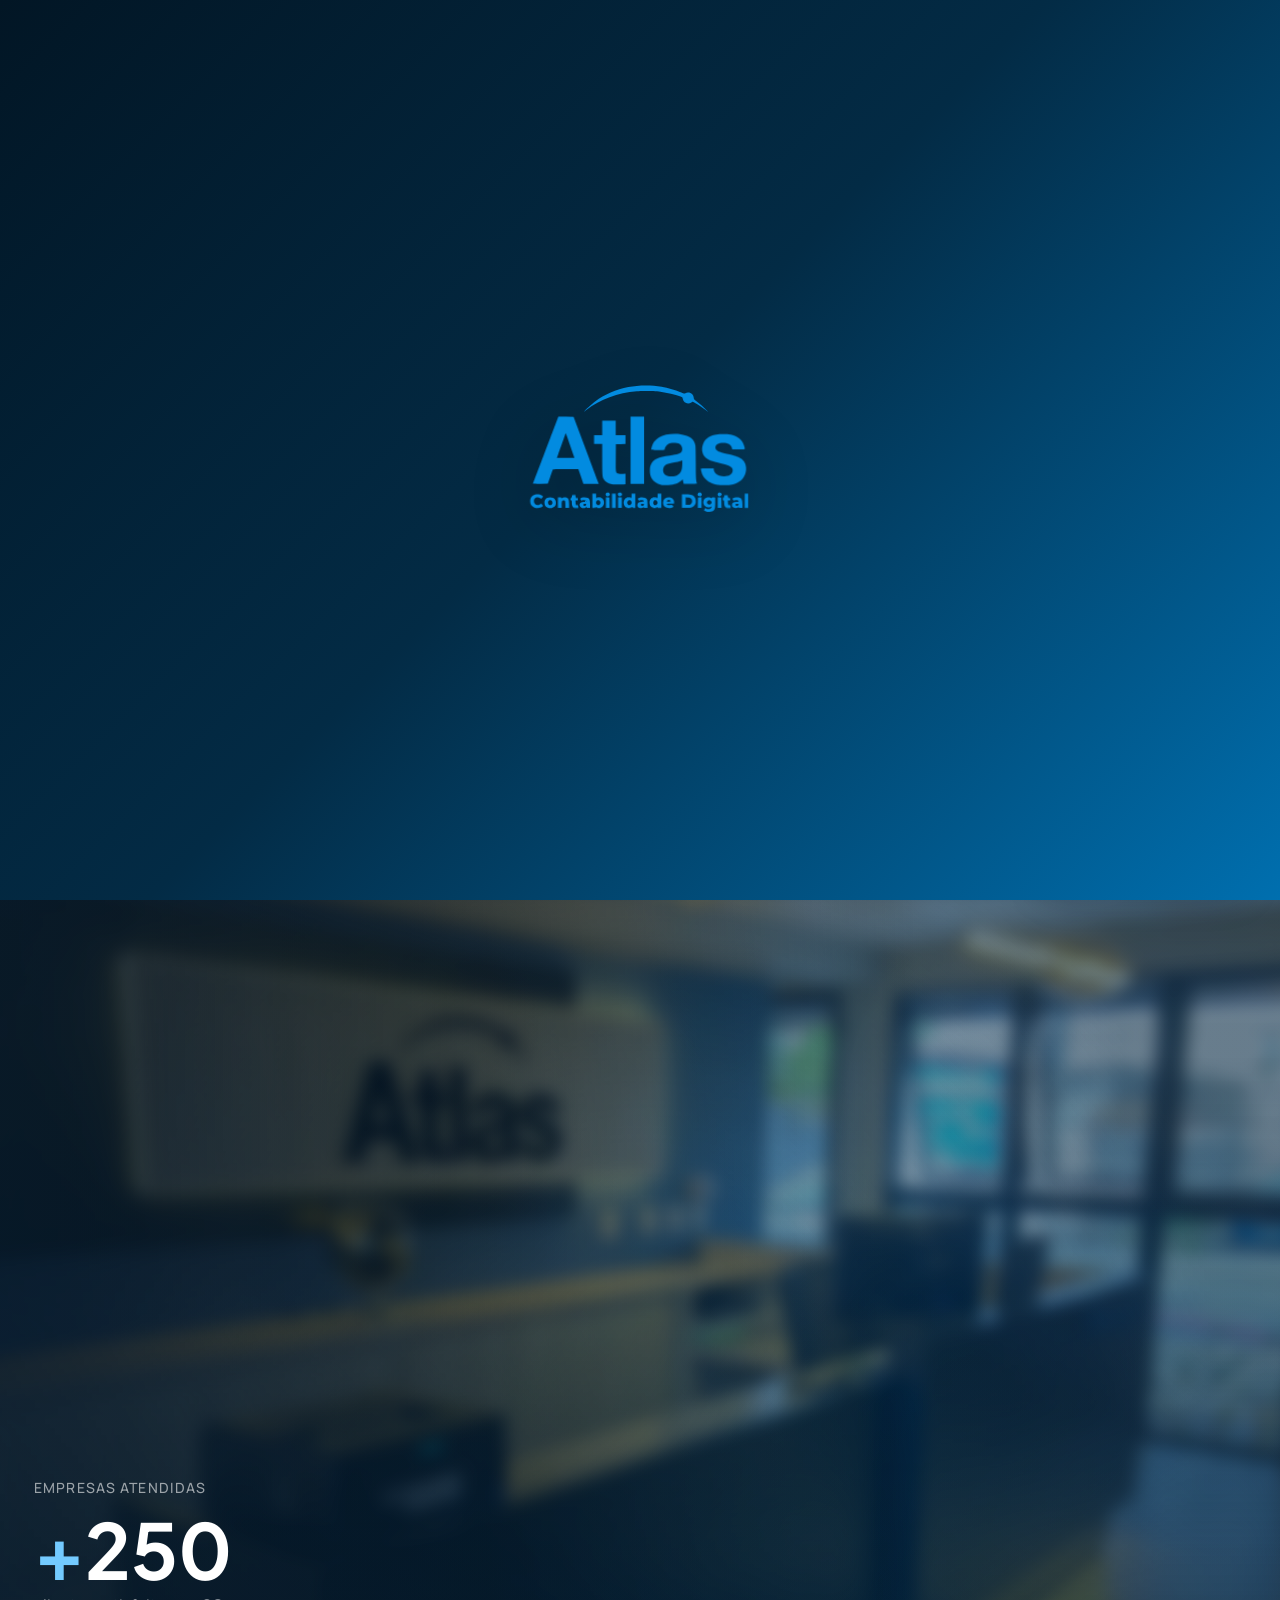
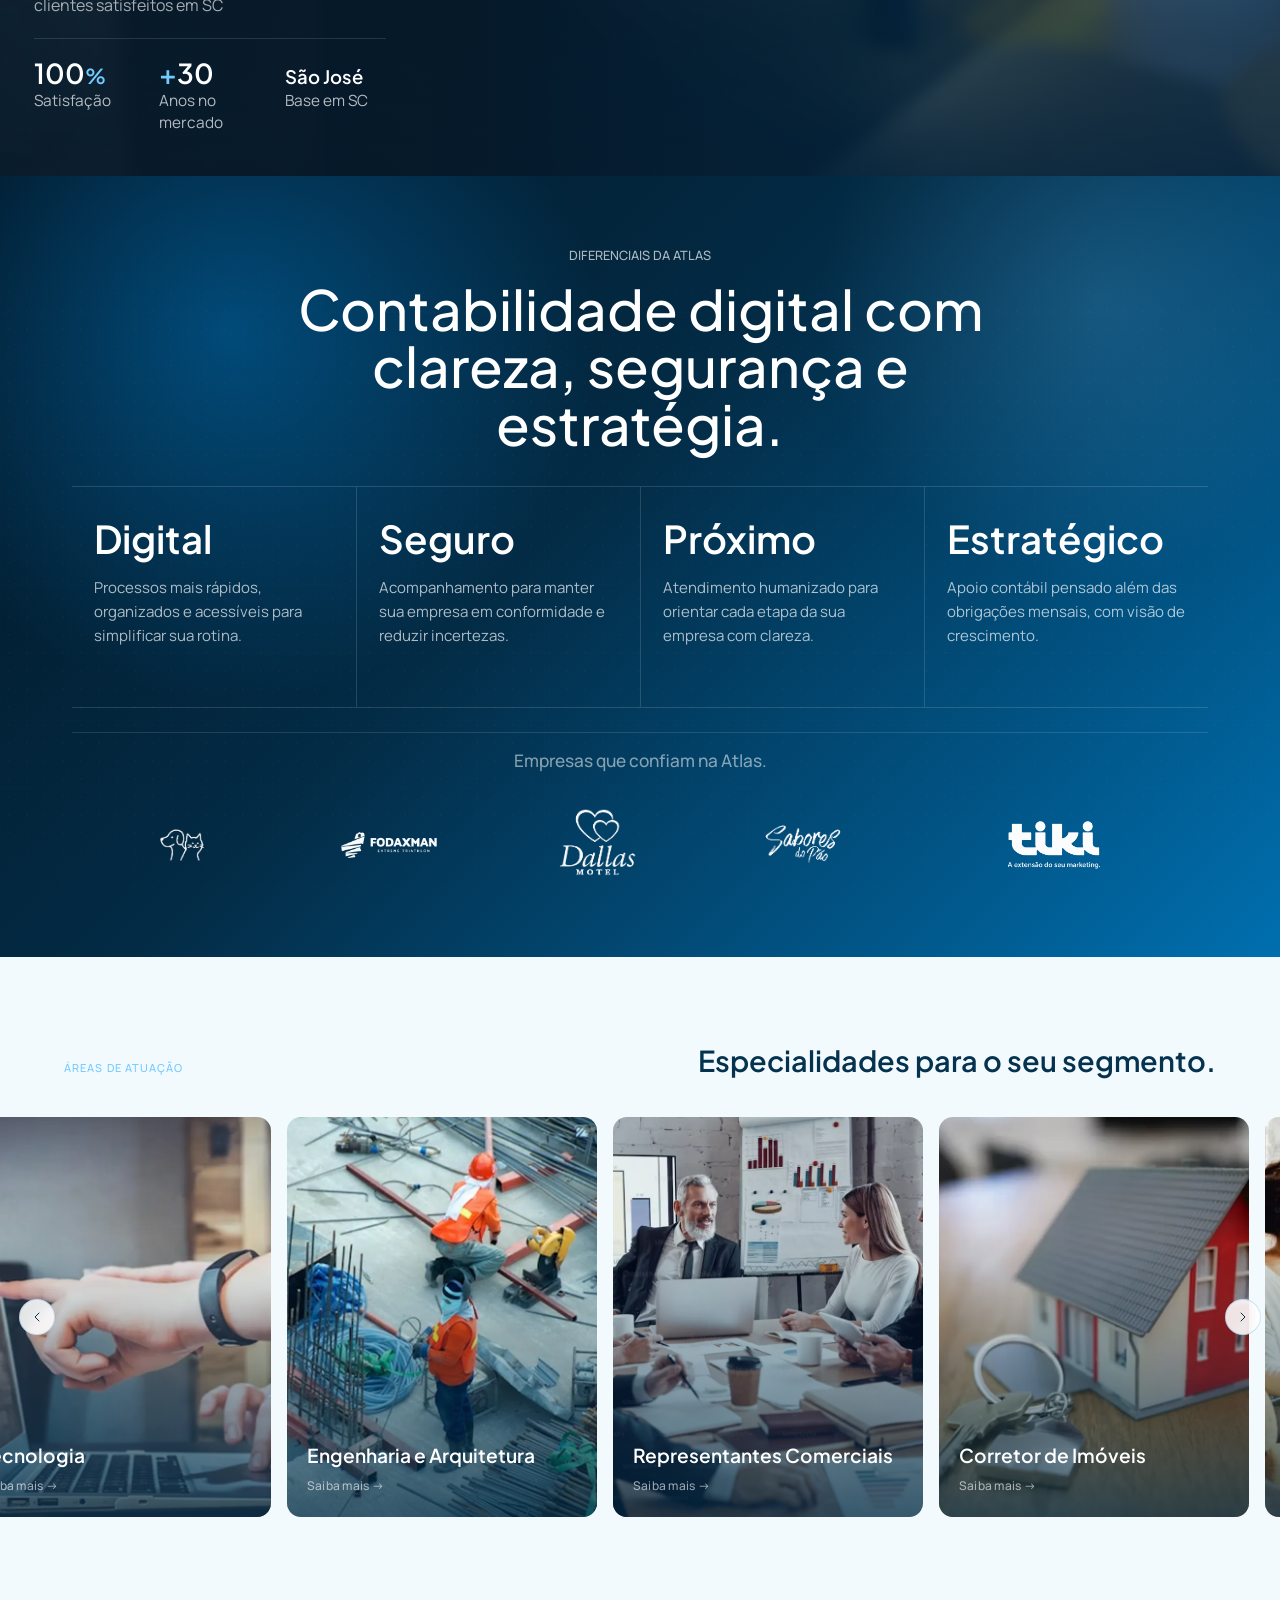
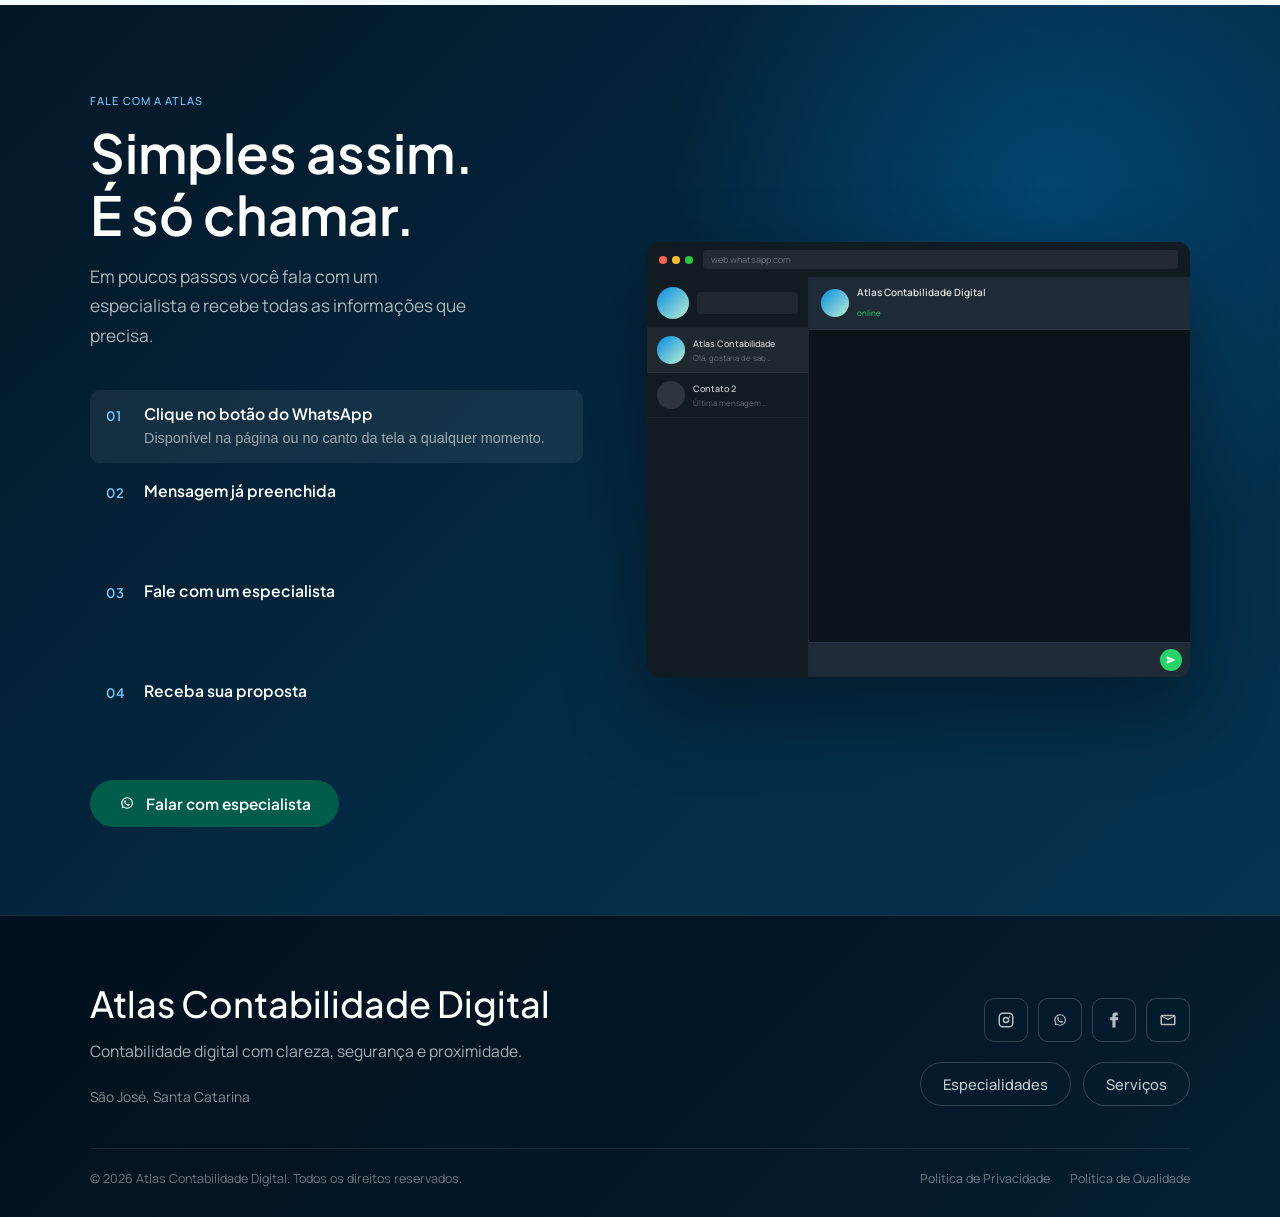
==== commit dcbf28b4: "fotos dimensionadas e adicionadas" ====
--- a/index.html
+++ b/index.html
@@ -93,19 +93,28 @@
         <div class="hero__carousel" data-hero-carousel>
           <div class="hero__slides">
             <figure class="hero__slide is-active">
-              <img class="hero__slide-image" src="assets/images/fachada/frente_atlas.JPG" alt="Ambiente corporativo moderno com mesas de trabalho">
+              <picture class="hero__slide-picture">
+                <source media="(max-width: 780px)" srcset="assets/images/hero-home/mobile/parede_logo_atlas.webp">
+                <img class="hero__slide-image" src="assets/images/hero-home/desktop/parede_logo_atlas.webp" alt="Parede interna com o logotipo iluminado da Atlas">
+              </picture>
             </figure>
             <figure class="hero__slide">
-              <img class="hero__slide-image" src="assets/images/recepcao/foto_fora.JPG" alt="Equipe em reuniao profissional analisando informacoes">
+              <img class="hero__slide-image" src="assets/images/hero-home/desktop/pratileira_mesas.webp" alt="Equipe em reuniao profissional analisando informacoes">
             </figure>
             <figure class="hero__slide">
-              <img class="hero__slide-image" src="assets/images/recepcao/foto_frente.JPG" alt="Profissionais conversando em ambiente de escritorio">
+              <img class="hero__slide-image" src="assets/images/hero-home/desktop/foto_entrada_empe.webp" alt="Profissionais conversando em ambiente de escritorio">
             </figure>
             <figure class="hero__slide">
-              <img class="hero__slide-image" src="assets/images/recepcao/foto_lado.JPG" alt="Equipe reunida em mesa de planejamento empresarial">
+              <picture class="hero__slide-picture">
+                <source media="(max-width: 780px)" srcset="assets/images/hero-home/mobile/recepcao_30_anos.webp">
+                <img class="hero__slide-image" src="assets/images/hero-home/desktop/recepcao_30_anos.webp" alt="Espaço de recepção da Atlas com homenagem aos mais de 30 anos">
+              </picture>
             </figure>
             <figure class="hero__slide">
-              <img class="hero__slide-image" src="assets/images/recepcao/foto_sofa.JPG" alt="Profissionais em conversa de consultoria no escritorio">
+              <picture class="hero__slide-picture">
+                <source media="(max-width: 780px)" srcset="assets/images/hero-home/mobile/balcao_atendimento_atlas.webp">
+                <img class="hero__slide-image" src="assets/images/hero-home/desktop/balcao_atendimento_atlas.webp" alt="Balcão de atendimento interno da Atlas">
+              </picture>
             </figure>
           </div>
 
@@ -149,10 +158,22 @@
 
     <section class="institutional-section" id="sobre" aria-labelledby="institutional-title" data-institutional-slider>
       <div class="institutional-section__background" aria-hidden="true">
-        <img class="institutional-section__slide is-active" src="assets/images/recepcao/foto_frente.JPG" alt="">
-        <img class="institutional-section__slide" src="assets/images/equipe/daniel_setorpessoal.JPG" alt="">
-        <img class="institutional-section__slide" src="assets/images/equipe/laura_victor_daniel.JPG" alt="">
-        <img class="institutional-section__slide" src="assets/images/equipe/mariaemili_daniel.JPG" alt="">
+        <picture class="institutional-section__slide is-active">
+          <source media="(max-width: 780px)" srcset="assets/images/institucional/mobile/foto_esquerda.webp">
+          <img class="institutional-section__slide-image" src="assets/images/institucional/desktop/foto_esquerda.webp" alt="">
+        </picture>
+        <picture class="institutional-section__slide">
+          <source media="(max-width: 780px)" srcset="assets/images/institucional/mobile/sofa_frente.webp">
+          <img class="institutional-section__slide-image" src="assets/images/institucional/desktop/sofa_frente.webp" alt="">
+        </picture>
+        <picture class="institutional-section__slide">
+          <source media="(max-width: 780px)" srcset="assets/images/institucional/desktop/foto_entrada.webp">
+          <img class="institutional-section__slide-image" src="assets/images/institucional/desktop/foto_entrada.webp" alt="">
+        </picture>
+        <picture class="institutional-section__slide">
+          <source media="(max-width: 780px)" srcset="assets/images/institucional/mobile/recepcao_entrada.webp">
+          <img class="institutional-section__slide-image" src="assets/images/institucional/desktop/recepcao_entrada.webp" alt="">
+        </picture>
       </div>
       <div class="institutional-section__overlay" aria-hidden="true"></div>
 
@@ -252,19 +273,19 @@
 
         <div class="differentials-marquee__track" aria-label="Logos de empresas atendidas pela Atlas">
           <span class="differentials-marquee__group">
-            <img src="assets/empresas/distrital_logo.png" alt="Logo da Distrital">
-            <img src="assets/empresas/fodaxman_logo.png" alt="Logo da Fodaxman">
-            <img src="assets/empresas/motel_dallas_logo.png" alt="Logo do Motel Dallas">
-            <img src="assets/empresas/saboresdopao_logo.png" alt="Logo da Sabores do Pão">
-            <img src="assets/empresas/tiki_web_logo.png" alt="Logo da Tiki Web">
+            <img src="assets/empresas/distrital_logo.webp" alt="Logo da Distrital">
+            <img src="assets/empresas/fodaxman_logo.webp" alt="Logo da Fodaxman">
+            <img src="assets/empresas/motel_dallas_logo.webp" alt="Logo do Motel Dallas">
+            <img src="assets/empresas/saboresdopao_logo.webp" alt="Logo da Sabores do Pão">
+            <img src="assets/empresas/tiki_web_logo.webp" alt="Logo da Tiki Web">
           </span>
 
           <span class="differentials-marquee__group" aria-hidden="true">
-            <img src="assets/empresas/distrital_logo.png" alt="">
-            <img src="assets/empresas/fodaxman_logo.png" alt="">
-            <img src="assets/empresas/motel_dallas_logo.png" alt="">
-            <img src="assets/empresas/saboresdopao_logo.png" alt="">
-            <img src="assets/empresas/tiki_web_logo.png" alt="">
+            <img src="assets/empresas/distrital_logo.webp" alt="">
+            <img src="assets/empresas/fodaxman_logo.webp" alt="">
+            <img src="assets/empresas/motel_dallas_logo.webp" alt="">
+            <img src="assets/empresas/saboresdopao_logo.webp" alt="">
+            <img src="assets/empresas/tiki_web_logo.webp" alt="">
           </span>
         </div>
       </div>
@@ -283,7 +304,7 @@
 
           <article class="specialty-card">
             <a class="specialty-card__anchor" href="especialidade-advocacia.html">
-            <img class="specialty-card__image" src="assets/especialidades/advocacia/advocacia.png" alt="Advocacia">
+            <img class="specialty-card__image" src="assets/especialidades/advocacia/advocacia.webp" alt="Advocacia">
             <div class="specialty-card__overlay"></div>
             <div class="specialty-card__body">
               <h3 class="specialty-card__name">Advocacia</h3>
@@ -294,7 +315,7 @@
 
           <article class="specialty-card">
             <a class="specialty-card__anchor" href="especialidade-tecnologia.html">
-            <img class="specialty-card__image" src="assets/especialidades/tecnologia/tecnologia.png" alt="Tecnologia">
+            <img class="specialty-card__image" src="assets/especialidades/tecnologia/tecnologia.webp" alt="Tecnologia">
             <div class="specialty-card__overlay"></div>
             <div class="specialty-card__body">
               <h3 class="specialty-card__name">Tecnologia</h3>
@@ -305,7 +326,7 @@
 
           <article class="specialty-card">
             <a class="specialty-card__anchor" href="especialidade-engenharia-arquitetura.html">
-            <img class="specialty-card__image" src="assets/especialidades/arquitetura/arquitetura.png" alt="Engenharia e Arquitetura">
+            <img class="specialty-card__image" src="assets/especialidades/arquitetura/arquitetura.webp" alt="Engenharia e Arquitetura">
             <div class="specialty-card__overlay"></div>
             <div class="specialty-card__body">
               <h3 class="specialty-card__name">Engenharia e Arquitetura</h3>
@@ -316,7 +337,7 @@
 
           <article class="specialty-card">
             <a class="specialty-card__anchor" href="especialidade-representantes-comerciais.html">
-            <img class="specialty-card__image" src="assets/especialidades/representantes_comerciais/representantes_comerciais.png" alt="Representantes Comerciais">
+            <img class="specialty-card__image" src="assets/especialidades/representantes_comerciais/representantes_comerciais.webp" alt="Representantes Comerciais">
             <div class="specialty-card__overlay"></div>
             <div class="specialty-card__body">
               <h3 class="specialty-card__name">Representantes Comerciais</h3>
@@ -327,7 +348,7 @@
 
           <article class="specialty-card">
             <a class="specialty-card__anchor" href="especialidade-corretor-imoveis.html">
-            <img class="specialty-card__image" src="assets/especialidades/corretor_moveis/corretor-imoveis.png" alt="Corretor de imóveis">
+            <img class="specialty-card__image" src="assets/especialidades/corretor_moveis/corretor-imoveis.webp" alt="Corretor de imóveis">
             <div class="specialty-card__overlay"></div>
             <div class="specialty-card__body">
               <h3 class="specialty-card__name">Corretor de Imóveis</h3>
@@ -338,7 +359,7 @@
 
           <article class="specialty-card">
             <a class="specialty-card__anchor" href="especialidade-saude-bem-estar.html">
-            <img class="specialty-card__image" src="assets/especialidades/saude/saude_bem-estar.png" alt="Saúde e bem-estar">
+            <img class="specialty-card__image" src="assets/especialidades/saude/saude_bem-estar.webp" alt="Saúde e bem-estar">
             <div class="specialty-card__overlay"></div>
             <div class="specialty-card__body">
               <h3 class="specialty-card__name">Saúde e Bem-estar</h3>
@@ -573,7 +594,13 @@
         </div>
       </div>
 
-      <p class="site-footer__bottom">&copy; 2026 Atlas Contabilidade Digital. Todos os direitos reservados.</p>
+      <div class="site-footer__bottom">
+        <p>&copy; 2026 Atlas Contabilidade Digital. Todos os direitos reservados.</p>
+        <nav class="site-footer__policy-links" aria-label="Pol&iacute;ticas institucionais">
+          <a href="politica-de-privacidade.html">Pol&iacute;tica de Privacidade</a>
+          <a href="politica-de-qualidade.html">Pol&iacute;tica de Qualidade</a>
+        </nav>
+      </div>
     </footer>
   </main>
 
--- a/css/style.css
+++ b/css/style.css
@@ -1214,6 +1214,12 @@
   pointer-events: none;
   background: none;
   transition: opacity 0.42s ease, background 0.42s ease;
+}
+
+.hero__slide-picture {
+  display: block;
+  width: 100%;
+  height: 100%;
 }
 
 .hero__slide-image {
@@ -1422,8 +1428,6 @@
   inset: 0;
   width: 100%;
   height: 100%;
-  object-fit: cover;
-  object-position: var(--institutional-focus-x, 50%) var(--institutional-focus-y, 50%);
   opacity: 0;
   z-index: 0;
   transform: scale(1.04);
@@ -1439,6 +1443,14 @@
 .institutional-section__slide:nth-child(2) {
   --institutional-focus-x: 50%;
   --institutional-focus-y: 13%;
+}
+
+.institutional-section__slide-image {
+  display: block;
+  width: 100%;
+  height: 100%;
+  object-fit: cover;
+  object-position: var(--institutional-focus-x, 50%) var(--institutional-focus-y, 50%);
 }
 
 .institutional-section__slide:nth-child(3) {
@@ -3216,6 +3228,11 @@
   z-index: -3;
   overflow: hidden;
   pointer-events: none;
+}
+
+.specialty-page--premium .specialty-page__hero-picture {
+  position: absolute;
+  inset: 0;
 }
 
 .specialty-page--premium .specialty-page__hero-bg-image {
@@ -3445,6 +3462,19 @@
   .specialty-page--advocacy .specialty-article__feature-media img {
     object-position: 50% 46%;
   }
+
+  /* Move the crop toward the lower portion of each portrait. */
+  .specialty-page--advocacy .specialty-article__feature-media img {
+    object-position: 50% 88%;
+  }
+
+  .specialty-page--engineering-architecture .specialty-article__feature-media img {
+    object-position: 50% 72%;
+  }
+
+  .specialty-page--real-estate .specialty-article__feature-media img {
+    object-position: 50% 70%;
+  }
 }
 
 @media (min-width: 1024px) and (max-width: 1536px) and (max-height: 920px) {
@@ -3817,6 +3847,18 @@
     border-radius: 6px;
   }
 
+  .specialty-page--advocacy .specialty-article__feature-media img {
+    object-position: 50% 88%;
+  }
+
+  .specialty-page--engineering-architecture .specialty-article__feature-media img {
+    object-position: 50% 72%;
+  }
+
+  .specialty-page--real-estate .specialty-article__feature-media img {
+    object-position: 50% 70%;
+  }
+
   .specialty-article__body {
     padding-top: 14px;
   }
@@ -4006,7 +4048,7 @@
   box-sizing: border-box;
   display: block;
   object-fit: cover;
-  object-position: center;
+  object-position: 50% 20%;
   border: 1px solid rgba(115, 202, 255, 0.32);
   border-radius: 24px;
   box-shadow:
@@ -4148,6 +4190,10 @@
 
   .about-hero__photo {
     min-height: 290px;
+  }
+
+  .about-hero__photo img {
+    object-position: 50% 20%;
   }
 
   .about-values {
@@ -4327,9 +4373,19 @@
   backdrop-filter: blur(14px);
   transition:
     transform 0.24s ease,
+    opacity 0.28s ease,
+    visibility 0s linear 0s,
     background 0.24s ease,
     border-color 0.24s ease,
     box-shadow 0.24s ease;
+}
+
+.whatsapp-floating.is-hidden-by-footer {
+  opacity: 0;
+  visibility: hidden;
+  pointer-events: none;
+  transform: translateY(20px) scale(0.94);
+  transition-delay: 0s, 0s, 0.28s, 0s, 0s, 0s;
 }
 
 .whatsapp-floating:hover {
@@ -5015,12 +5071,12 @@
     padding: 86px 20px 92px;
   }
 
-  .institutional-section__slide {
+  .institutional-section__slide-image {
     object-position: var(--institutional-slide-position-mobile, var(--institutional-slide-position, center));
   }
 
   .institutional-section__slide:nth-child(1) {
-    --institutional-slide-position-mobile: 52% 50%;
+    --institutional-slide-position-mobile: 0% 50%;
   }
 
   .institutional-section__slide:nth-child(2) {
@@ -5028,7 +5084,7 @@
   }
 
   .institutional-section__slide:nth-child(3) {
-    --institutional-slide-position-mobile: 50% 32%;
+    --institutional-slide-position-mobile: 25% 32%;
   }
 
   .institutional-section__slide:nth-child(4) {
@@ -6047,7 +6103,7 @@
 
   .hero__review,
   .hero__review.is-leaving {
-    top: calc(clamp(238px, 70vw, 306px) - 56px);
+    top: calc(clamp(238px, 70vw, 306px) - 24px);
     left: clamp(12px, 4vw, 18px);
     right: clamp(12px, 4vw, 18px);
     width: auto;
@@ -6070,7 +6126,7 @@
 
   .hero__review,
   .hero__review.is-leaving {
-    top: calc(clamp(230px, 72vw, 292px) - 62px);
+    top: calc(clamp(230px, 72vw, 292px) - 24px);
   }
 }
 
@@ -11098,3 +11154,342 @@
     font-size: 1.15rem;
   }
 }
+/* Institutional policies */
+.policy-page {
+  background: #f7f9fc;
+  color: #102640;
+}
+
+.policy-hero {
+  padding: clamp(9rem, 16vw, 13rem) 1.5rem clamp(4rem, 8vw, 7rem);
+  color: #fff;
+  background: linear-gradient(135deg, #071d36 0%, #0b3157 58%, #164f7d 100%);
+}
+
+.policy-hero__inner,
+.policy-content__inner {
+  width: min(100%, 980px);
+  margin: 0 auto;
+}
+
+.policy-page__eyebrow {
+  margin: 0 0 1rem;
+  color: #8fc7ee;
+  font: 600 0.78rem/1.4 "Plus Jakarta Sans", sans-serif;
+  letter-spacing: 0.14em;
+  text-transform: uppercase;
+}
+
+.policy-hero h1 {
+  max-width: 780px;
+  margin: 0;
+  font: 600 clamp(2.5rem, 7vw, 5.5rem)/0.98 "Plus Jakarta Sans", sans-serif;
+  letter-spacing: -0.045em;
+}
+
+.policy-hero p:last-child {
+  max-width: 690px;
+  margin: 1.5rem 0 0;
+  color: rgba(255, 255, 255, 0.78);
+  font-size: clamp(1rem, 2vw, 1.2rem);
+  line-height: 1.75;
+}
+
+.policy-hero--privacy,
+.policy-hero--quality {
+  position: relative;
+  display: flex;
+  align-items: center;
+  min-height: clamp(390px, 54vh, 570px);
+  padding: clamp(7rem, 12vw, 9rem) 1.5rem 4.5rem;
+  overflow: hidden;
+  background:
+    radial-gradient(circle at 50% 115%, rgba(32, 120, 177, 0.32), transparent 42%),
+    linear-gradient(135deg, #061a30 0%, #0a2c4d 55%, #0d426c 100%);
+}
+
+.policy-hero--privacy::before,
+.policy-hero--privacy::after,
+.policy-hero--quality::before,
+.policy-hero--quality::after {
+  content: "";
+  position: absolute;
+  pointer-events: none;
+}
+
+.policy-hero--privacy::before,
+.policy-hero--quality::before {
+  inset: 0;
+  background: linear-gradient(180deg, rgba(1, 15, 28, 0.12), rgba(1, 15, 28, 0.34));
+}
+
+.policy-hero--privacy::after,
+.policy-hero--quality::after {
+  right: -8%;
+  bottom: -55%;
+  width: min(50vw, 650px);
+  aspect-ratio: 1;
+  border: 1px solid rgba(143, 199, 238, 0.13);
+  border-radius: 50%;
+  box-shadow:
+    0 0 0 70px rgba(143, 199, 238, 0.035),
+    0 0 0 140px rgba(143, 199, 238, 0.025);
+}
+
+.policy-hero--privacy .policy-hero__inner,
+.policy-hero--quality .policy-hero__inner {
+  position: static;
+  z-index: 1;
+  display: flex;
+  flex-direction: column;
+  align-items: center;
+  justify-content: center;
+  text-align: center;
+}
+
+.policy-hero--privacy .policy-page__eyebrow,
+.policy-hero--quality .policy-page__eyebrow {
+  margin-bottom: 1.25rem;
+  color: rgba(255, 255, 255, 0.72);
+}
+
+.policy-hero--privacy h1,
+.policy-hero--quality h1 {
+  max-width: 900px;
+}
+
+.policy-breadcrumb {
+  position: absolute;
+  bottom: 1.4rem;
+  left: max(1.5rem, calc((100% - 980px) / 2));
+  z-index: 1;
+  display: flex;
+  align-items: center;
+  gap: 0.6rem;
+  color: rgba(255, 255, 255, 0.58);
+  font-size: 0.84rem;
+}
+
+.policy-breadcrumb a {
+  color: #fff;
+  text-decoration: none;
+  transition: opacity 180ms ease;
+}
+
+.policy-breadcrumb a:hover,
+.policy-breadcrumb a:focus-visible {
+  opacity: 0.7;
+}
+
+.policy-content {
+  padding: clamp(4rem, 8vw, 7rem) 1.5rem;
+}
+
+.policy-content__inner {
+  padding: clamp(1.5rem, 5vw, 4.5rem);
+  background: #fff;
+  border: 1px solid rgba(16, 38, 64, 0.08);
+  border-radius: 1.25rem;
+  box-shadow: 0 1.5rem 4rem rgba(7, 29, 54, 0.08);
+}
+
+.policy-content__updated {
+  margin: 0 0 3rem;
+  color: #60748a;
+  font-size: 0.9rem;
+}
+
+.policy-content section + section {
+  margin-top: 3rem;
+  padding-top: 3rem;
+  border-top: 1px solid rgba(16, 38, 64, 0.1);
+}
+
+.policy-content h2,
+.policy-content h3 {
+  color: #0a3158;
+  font-family: "Plus Jakarta Sans", sans-serif;
+}
+
+.policy-content h2 {
+  margin: 0 0 1.2rem;
+  font-size: clamp(1.45rem, 3vw, 2rem);
+  line-height: 1.25;
+}
+
+.policy-content--checklist h2 {
+  display: flex;
+  align-items: flex-start;
+  gap: 0.75rem;
+}
+
+.policy-content--checklist h2::before {
+  content: "\2713";
+  flex: 0 0 auto;
+  display: inline-flex;
+  align-items: center;
+  justify-content: center;
+  width: 1.45em;
+  height: 1.45em;
+  margin-top: 0.03em;
+  color: #0b5b91;
+  font-size: 0.55em;
+  font-weight: 600;
+  background: #edf5fa;
+  border: 1px solid rgba(11, 91, 145, 0.25);
+  border-radius: 0.35em;
+}
+
+.policy-content--checklist section {
+  position: relative;
+}
+
+.policy-content--checklist section::after {
+  content: "";
+  position: absolute;
+  top: 0;
+  left: -1.2rem;
+  width: 2px;
+  height: 2.1rem;
+  background: linear-gradient(to bottom, rgba(11, 91, 145, 0.42), rgba(11, 91, 145, 0));
+  border-radius: 999px;
+}
+
+.privacy-reveal {
+  opacity: 0;
+  transition: opacity 0.72s ease var(--privacy-reveal-delay, 0ms);
+}
+
+.privacy-reveal.is-visible {
+  opacity: 1;
+}
+
+.policy-content h3 {
+  margin: 0 0 0.7rem;
+  font-size: 1.05rem;
+}
+
+.policy-content p {
+  margin: 0;
+  color: #52677d;
+  line-height: 1.8;
+}
+
+.policy-content p + p {
+  margin-top: 1rem;
+}
+
+.policy-content a {
+  color: #0b5b91;
+  font-weight: 600;
+  text-decoration: underline;
+  text-underline-offset: 0.2em;
+}
+
+.policy-principles {
+  display: grid;
+  grid-template-columns: repeat(2, minmax(0, 1fr));
+  gap: 1rem;
+}
+
+.policy-principles article {
+  position: relative;
+  overflow: hidden;
+  padding: 1.5rem;
+  background: #f4f7fa;
+  border: 1px solid rgba(16, 38, 64, 0.08);
+  border-radius: 0.9rem;
+}
+
+.policy-content--quality .policy-principles article::before {
+  content: "";
+  position: absolute;
+  top: 0;
+  left: 0;
+  width: 100%;
+  height: 2px;
+  background: linear-gradient(90deg, #0b5b91, rgba(11, 91, 145, 0));
+}
+
+.policy-content--quality .policy-principles h3 {
+  display: flex;
+  align-items: center;
+  gap: 0.65rem;
+}
+
+.policy-content--quality .policy-principles h3::before {
+  content: "\2713";
+  display: inline-flex;
+  flex: 0 0 auto;
+  align-items: center;
+  justify-content: center;
+  width: 1.5rem;
+  height: 1.5rem;
+  color: #0b5b91;
+  font-size: 0.7rem;
+  background: #e6f1f7;
+  border: 1px solid rgba(11, 91, 145, 0.2);
+  border-radius: 0.38rem;
+}
+
+.site-footer__bottom {
+  display: flex;
+  flex-wrap: wrap;
+  align-items: center;
+  justify-content: space-between;
+  gap: 0.75rem 2rem;
+}
+
+.site-footer__bottom p {
+  margin: 0;
+}
+
+.site-footer__policy-links {
+  display: flex;
+  flex-wrap: wrap;
+  gap: 0.6rem 1.25rem;
+}
+
+.site-footer__policy-links a {
+  color: inherit;
+  text-decoration: none;
+  transition: opacity 180ms ease;
+}
+
+.site-footer__policy-links a:hover,
+.site-footer__policy-links a:focus-visible {
+  opacity: 0.7;
+}
+
+@media (max-width: 680px) {
+  .policy-hero--privacy,
+  .policy-hero--quality {
+    min-height: 440px;
+    padding-bottom: 4rem;
+  }
+
+  .policy-breadcrumb {
+    bottom: 1.25rem;
+    left: 1.5rem;
+    width: max-content;
+    max-width: calc(100vw - 3rem);
+  }
+
+  .policy-principles {
+    grid-template-columns: 1fr;
+  }
+
+  .site-footer__bottom,
+  .site-footer__policy-links {
+    justify-content: center;
+    text-align: center;
+  }
+}
+
+@media (prefers-reduced-motion: reduce) {
+  .privacy-reveal,
+  .privacy-reveal.is-visible {
+    opacity: 1;
+    transition: none;
+  }
+}
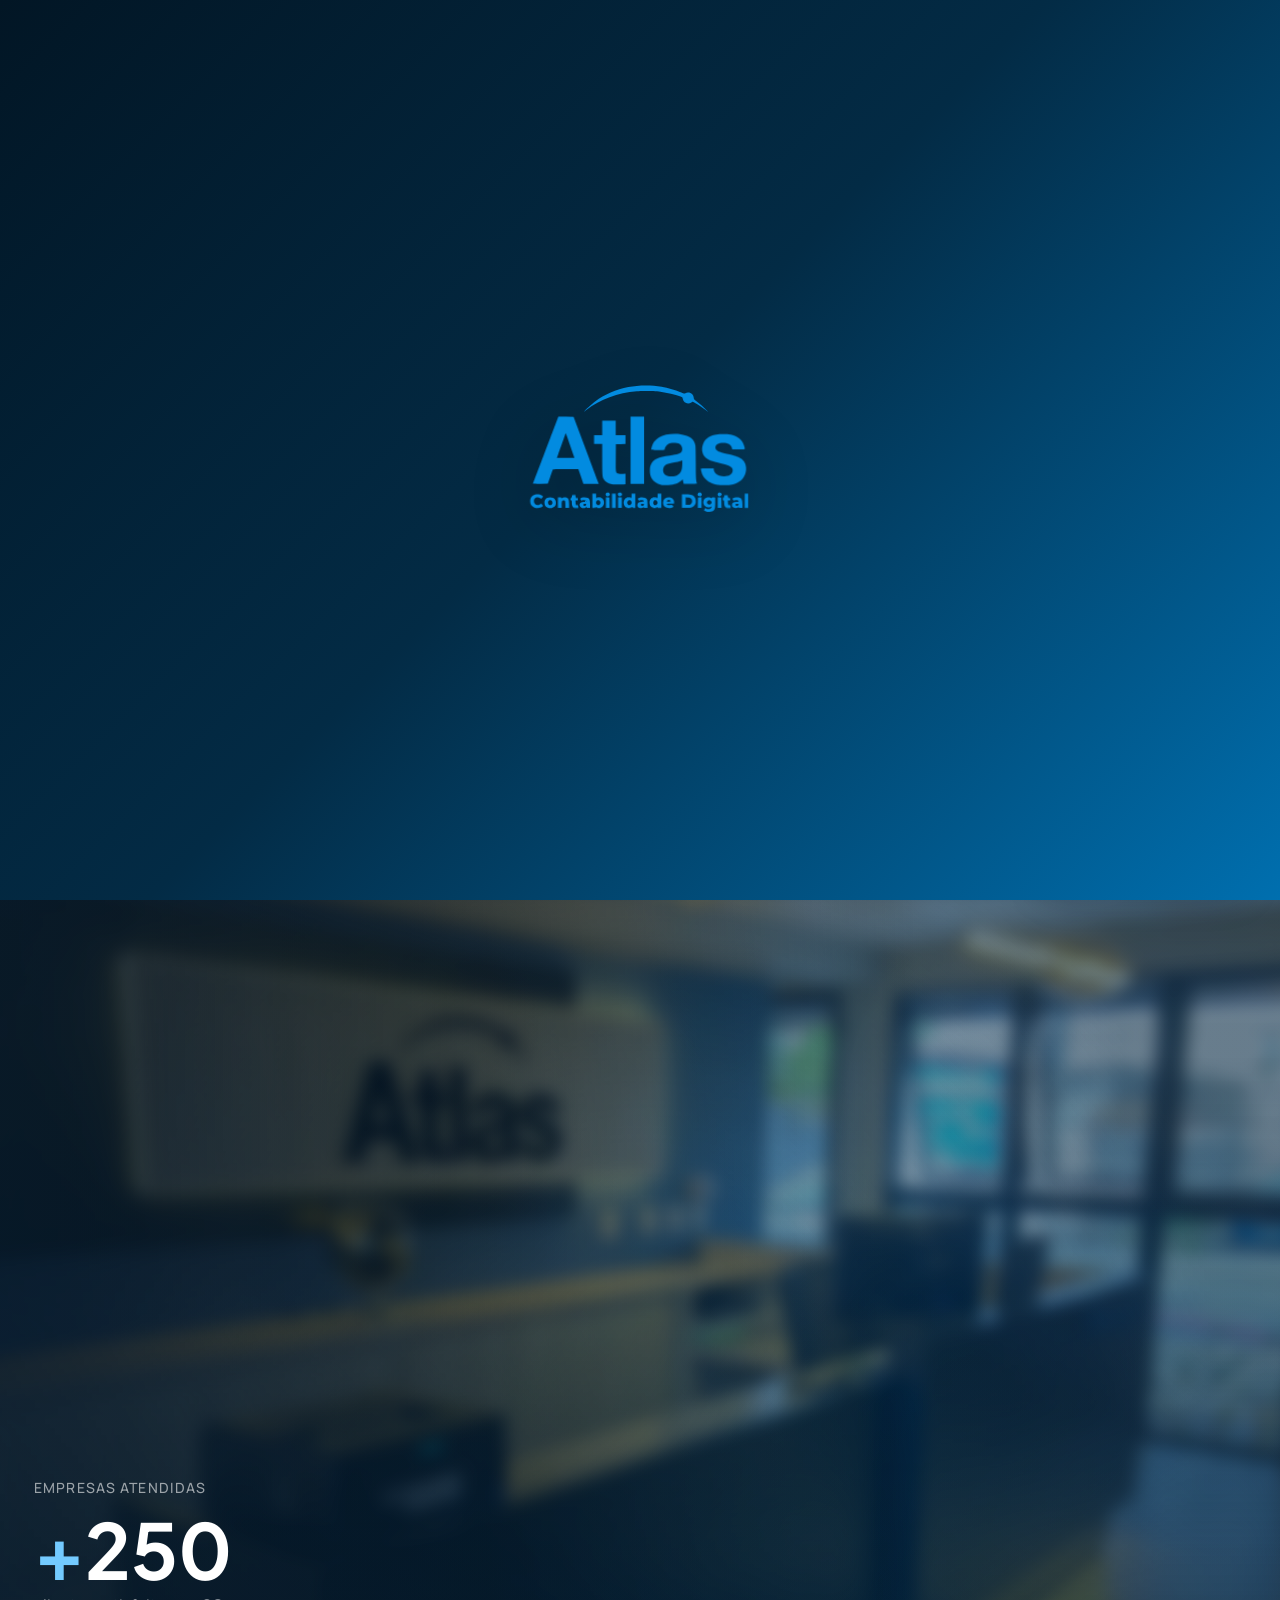
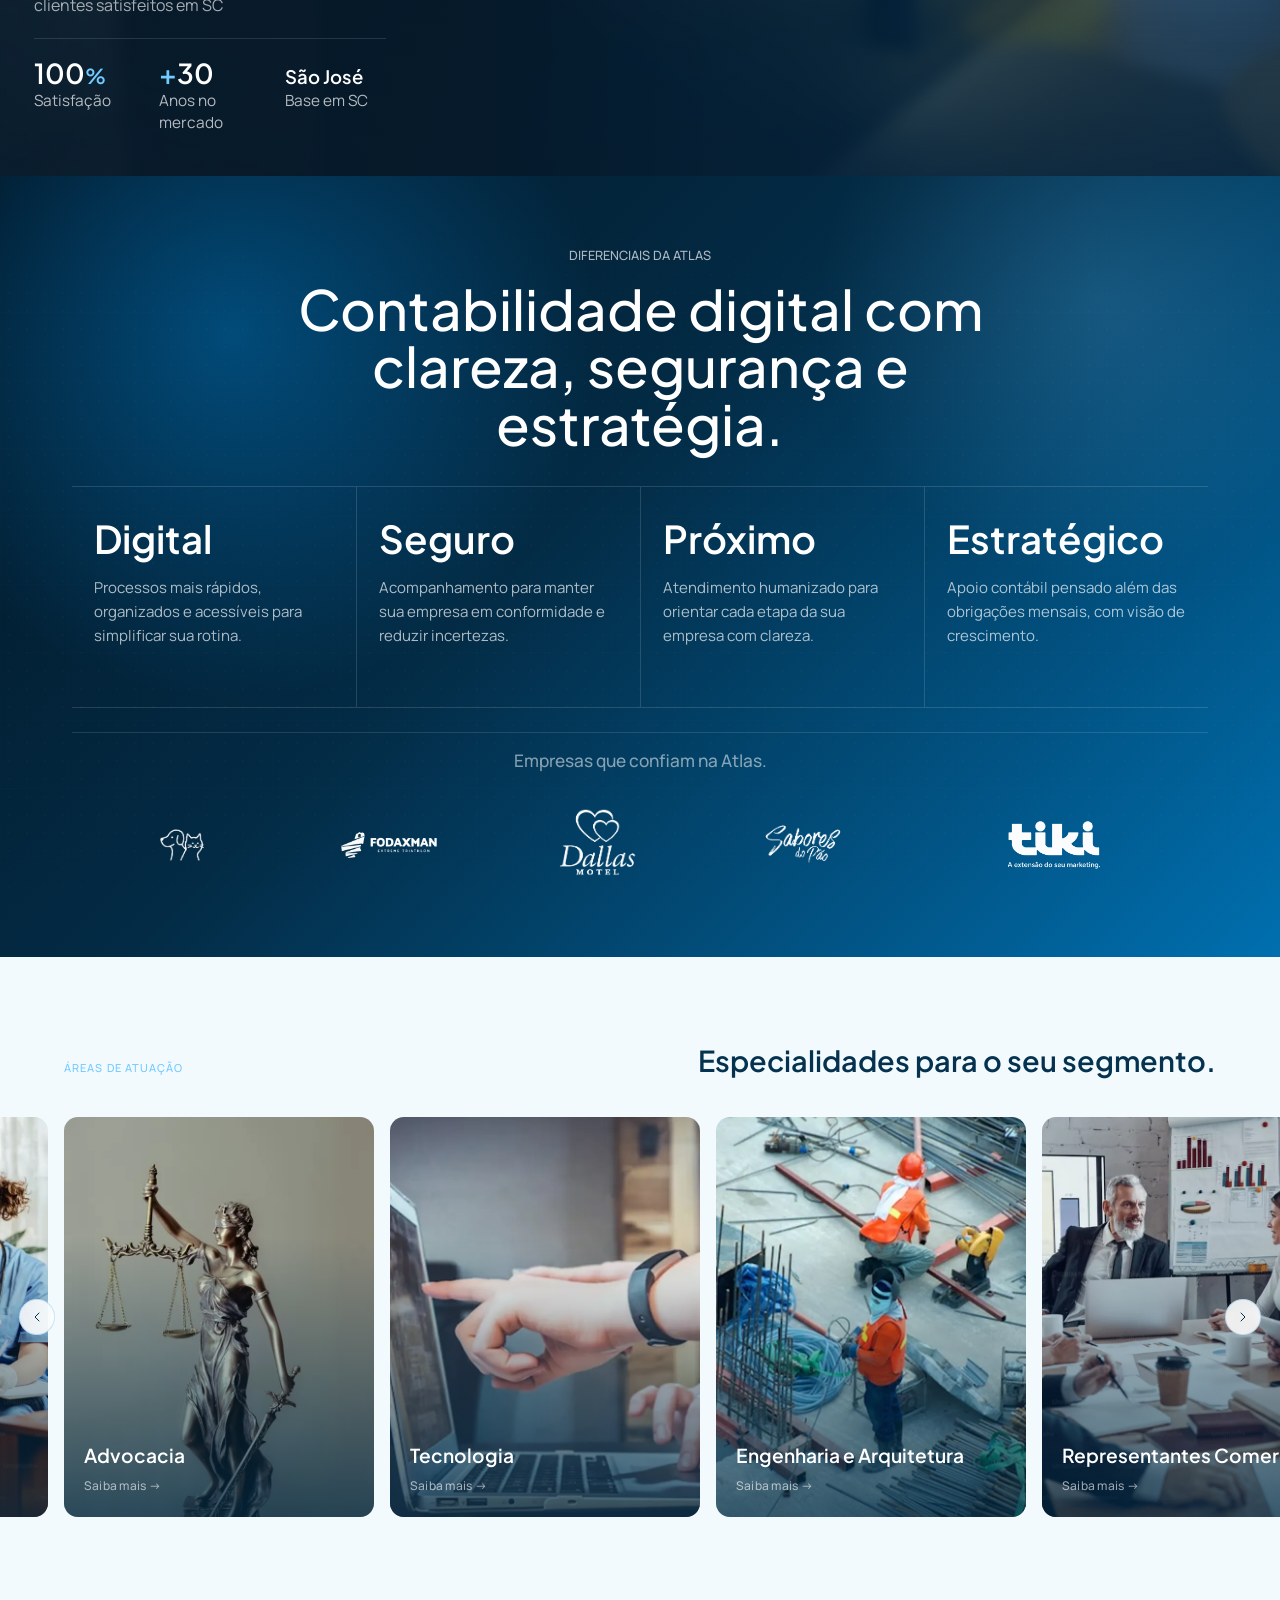
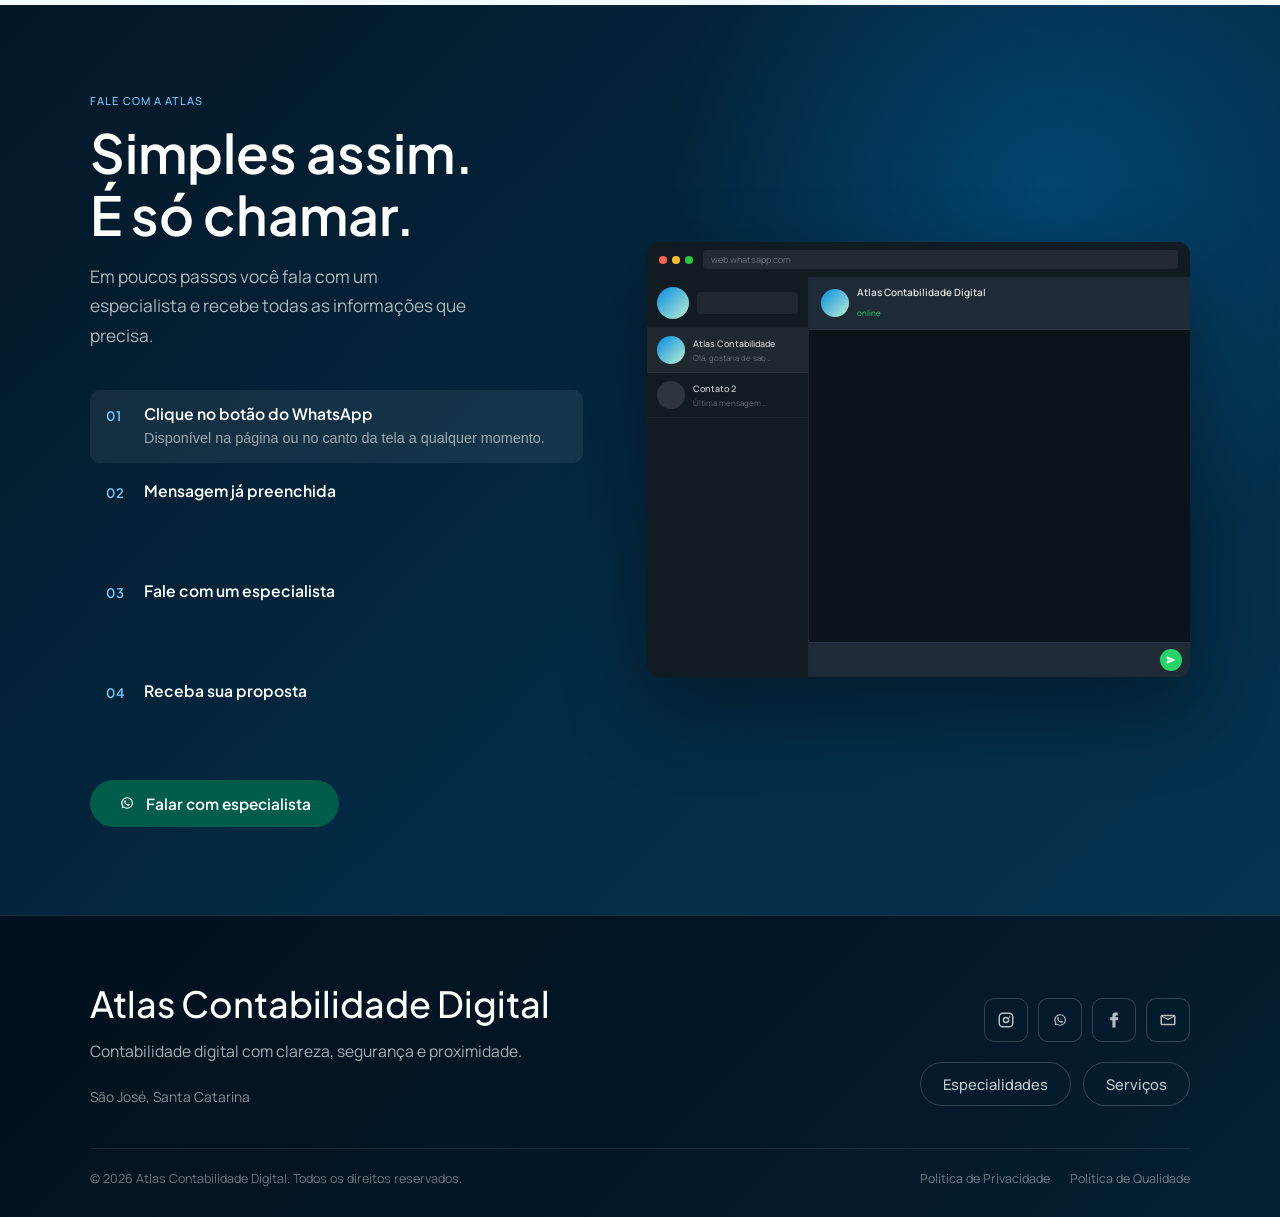
==== commit cfa50bd4: "troca de imagem hero home" ====
--- a/index.html
+++ b/index.html
@@ -127,30 +127,30 @@
 
           <article class="hero__review" aria-live="polite">
             <div class="hero__review-rating" aria-label="Avaliacao cinco estrelas">★★★★★</div>
-            <p>“É uma satisfação falar da Atlas. Uma equipe admirável, com excelente estrutura, atendimento profissional e um ambiente preparado para grandes negócios.”</p>
+            <p>“A Atlas tem uma equipe admirável, excelente estrutura e atendimento profissional, preparada para apoiar grandes negócios.”</p>
             <strong>Gustavo Silvino</strong>
-            <span>Consultoria empresarial</span>
+            <span>Indústria e Comércio de Congelados André Cordeiro LTDA</span>
           </article>
 
           <article class="hero__review" aria-live="polite">
             <div class="hero__review-rating" aria-label="Avaliacao cinco estrelas">★★★★★</div>
-            <p>“Trabalhamos alguns anos já com a Atlas, uma empresa muito competente, responsável, atendentes atenciosos e conhecedores do assunto.”</p>
-            <strong>Fábio Jr. Bett</strong>
-            <span>Neg&oacute;cio digital</span>
+            <p>“Sou cliente da Atlas há mais de 8 anos e recomendo muito, o profissionalismo, comunicação e atenção deles a legislação, situação fiscal e contábil da minha empresa é excelente.”</p>
+            <strong>Rodrigo Vieira</strong>
+            <span>Meta4 Solutions Tecnologia LTDA ME</span>
           </article>
 
           <article class="hero__review" aria-live="polite">
             <div class="hero__review-rating" aria-label="Avaliacao cinco estrelas">★★★★★</div>
-            <p>“O ambiente o atendimento e o carinho com que sou recebida faz a diferença. O serviço oferecido de qualidade com precisão, competência e clareza faz da Atlas uma referência de mercado.”</p>
-            <strong>Suzani de Faria</strong>
-            <span>Com&eacute;rcio local</span>
+            <p>“A Atlas oferece atendimento ágil, competente e transparente. Somos clientes desde 1996 e recomendamos seu trabalho.”</p>
+            <strong>Jorge Nogueira</strong>
+            <span>Galibern Advocacia</span>
           </article>
 
           <article class="hero__review" aria-live="polite">
             <div class="hero__review-rating" aria-label="Avaliacao cinco estrelas">★★★★★</div>
             <p>“Adoro a Atlas, trabalhamos com eles há alguns anos e só tenho elogios. Atenciosos, competentes e super digitalizados, chega de tanto papel!”</p>
             <strong>Marcia Hendges</strong>
-            <span>Empresa em crescimento</span>
+            <span>Mej Oficina Mecânica LTDA</span>
           </article>
         </div>
       </div>
